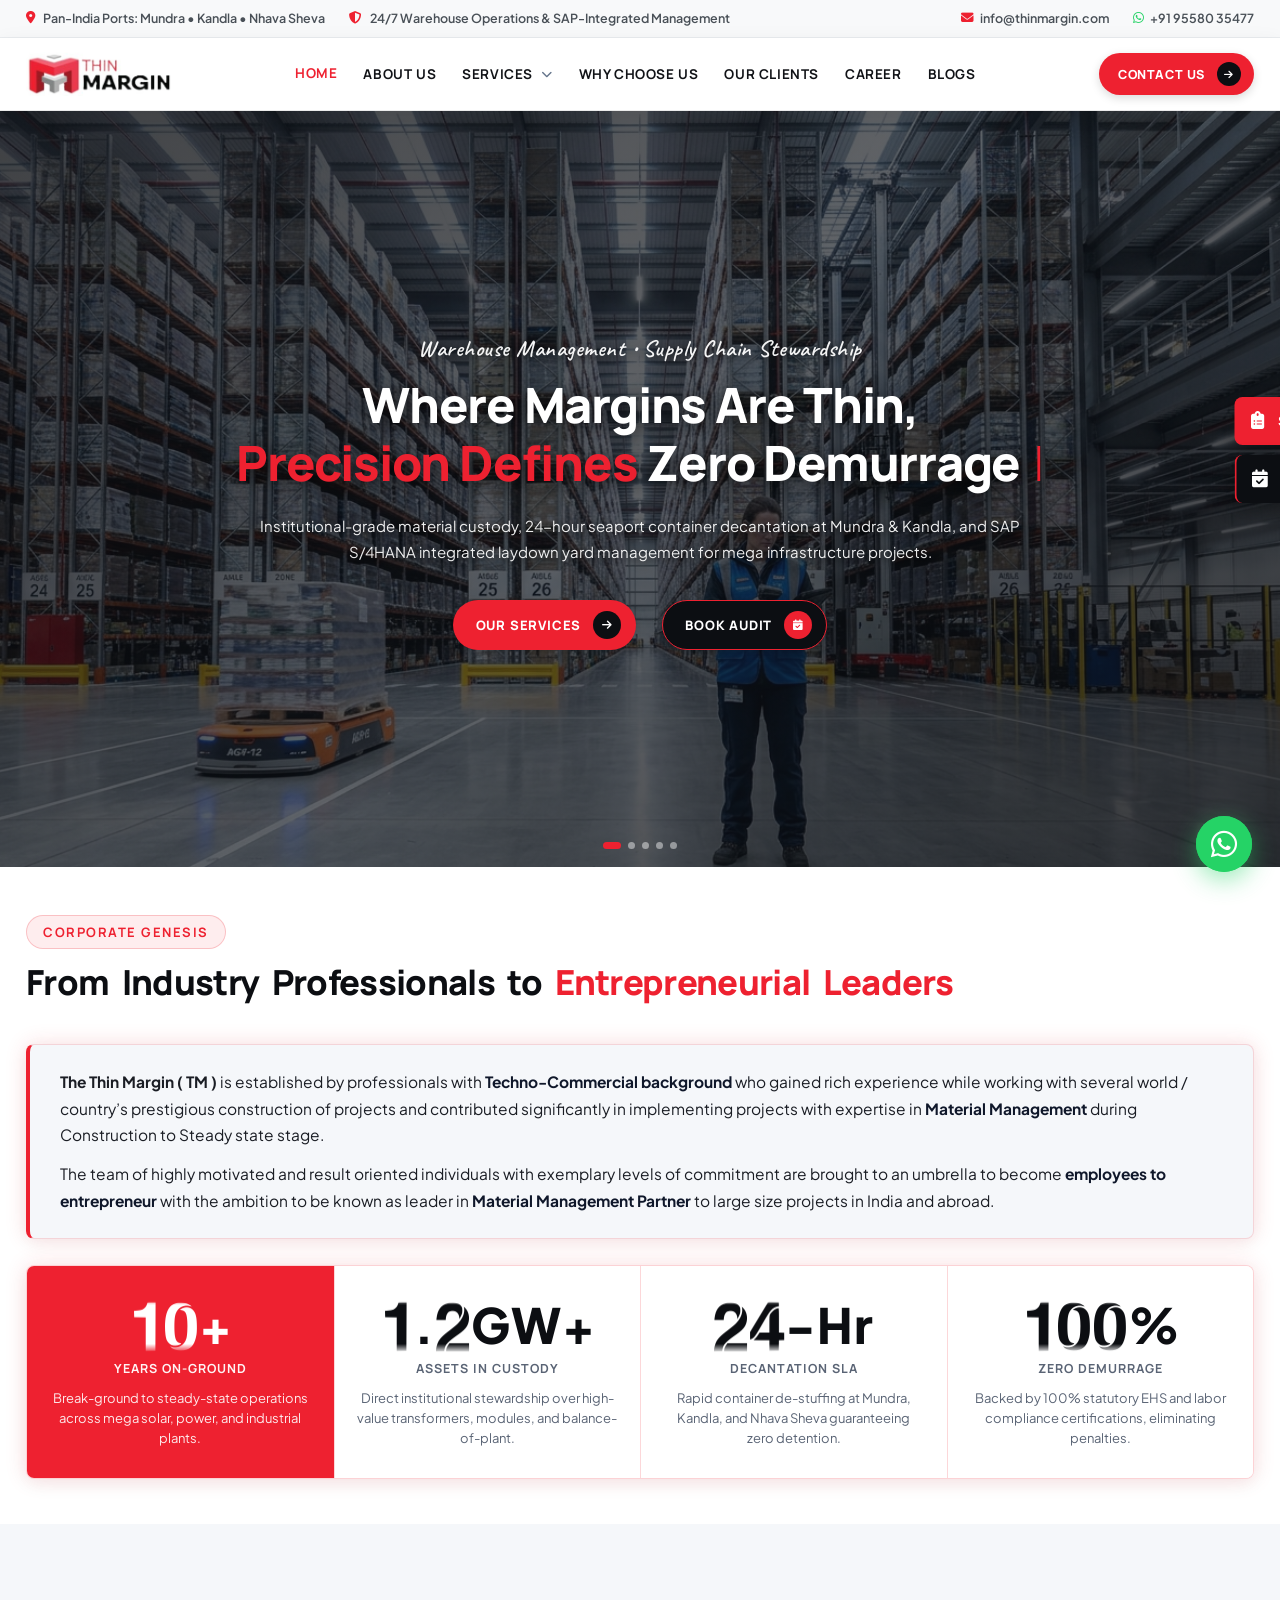
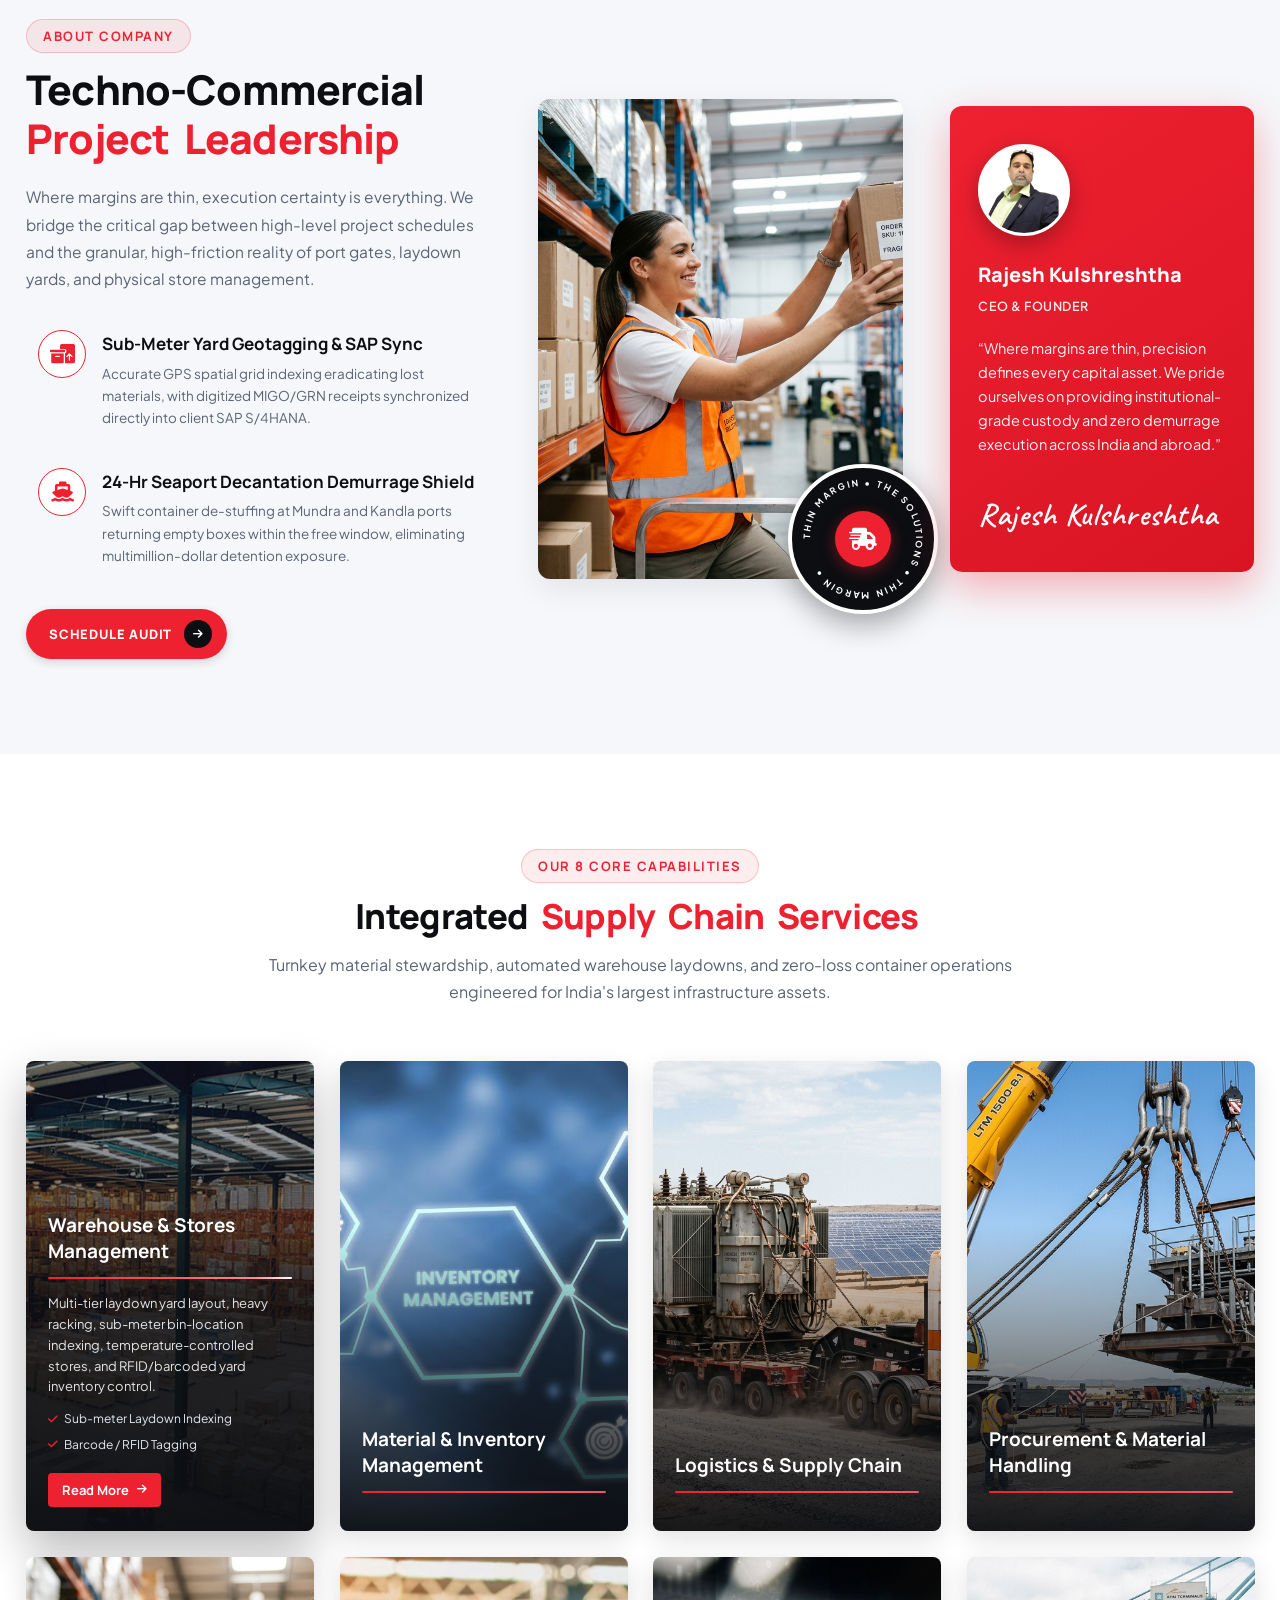
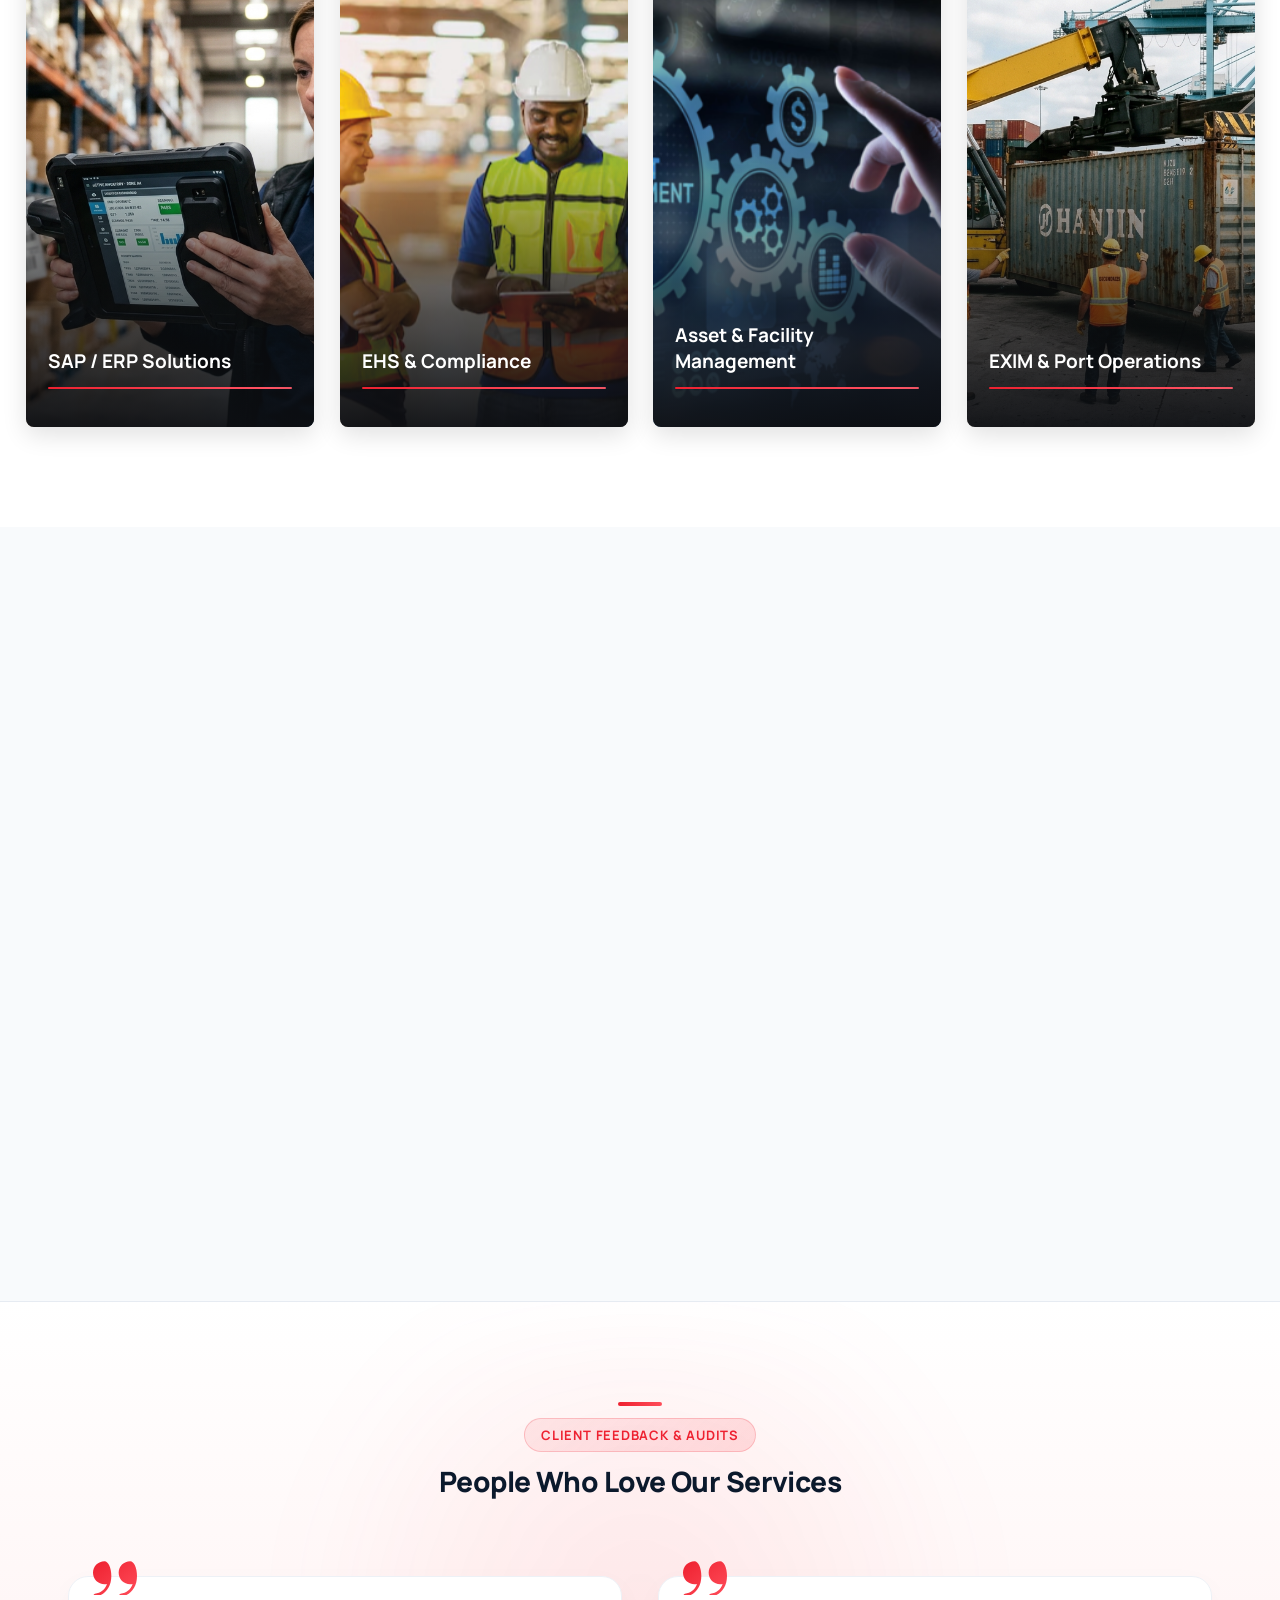
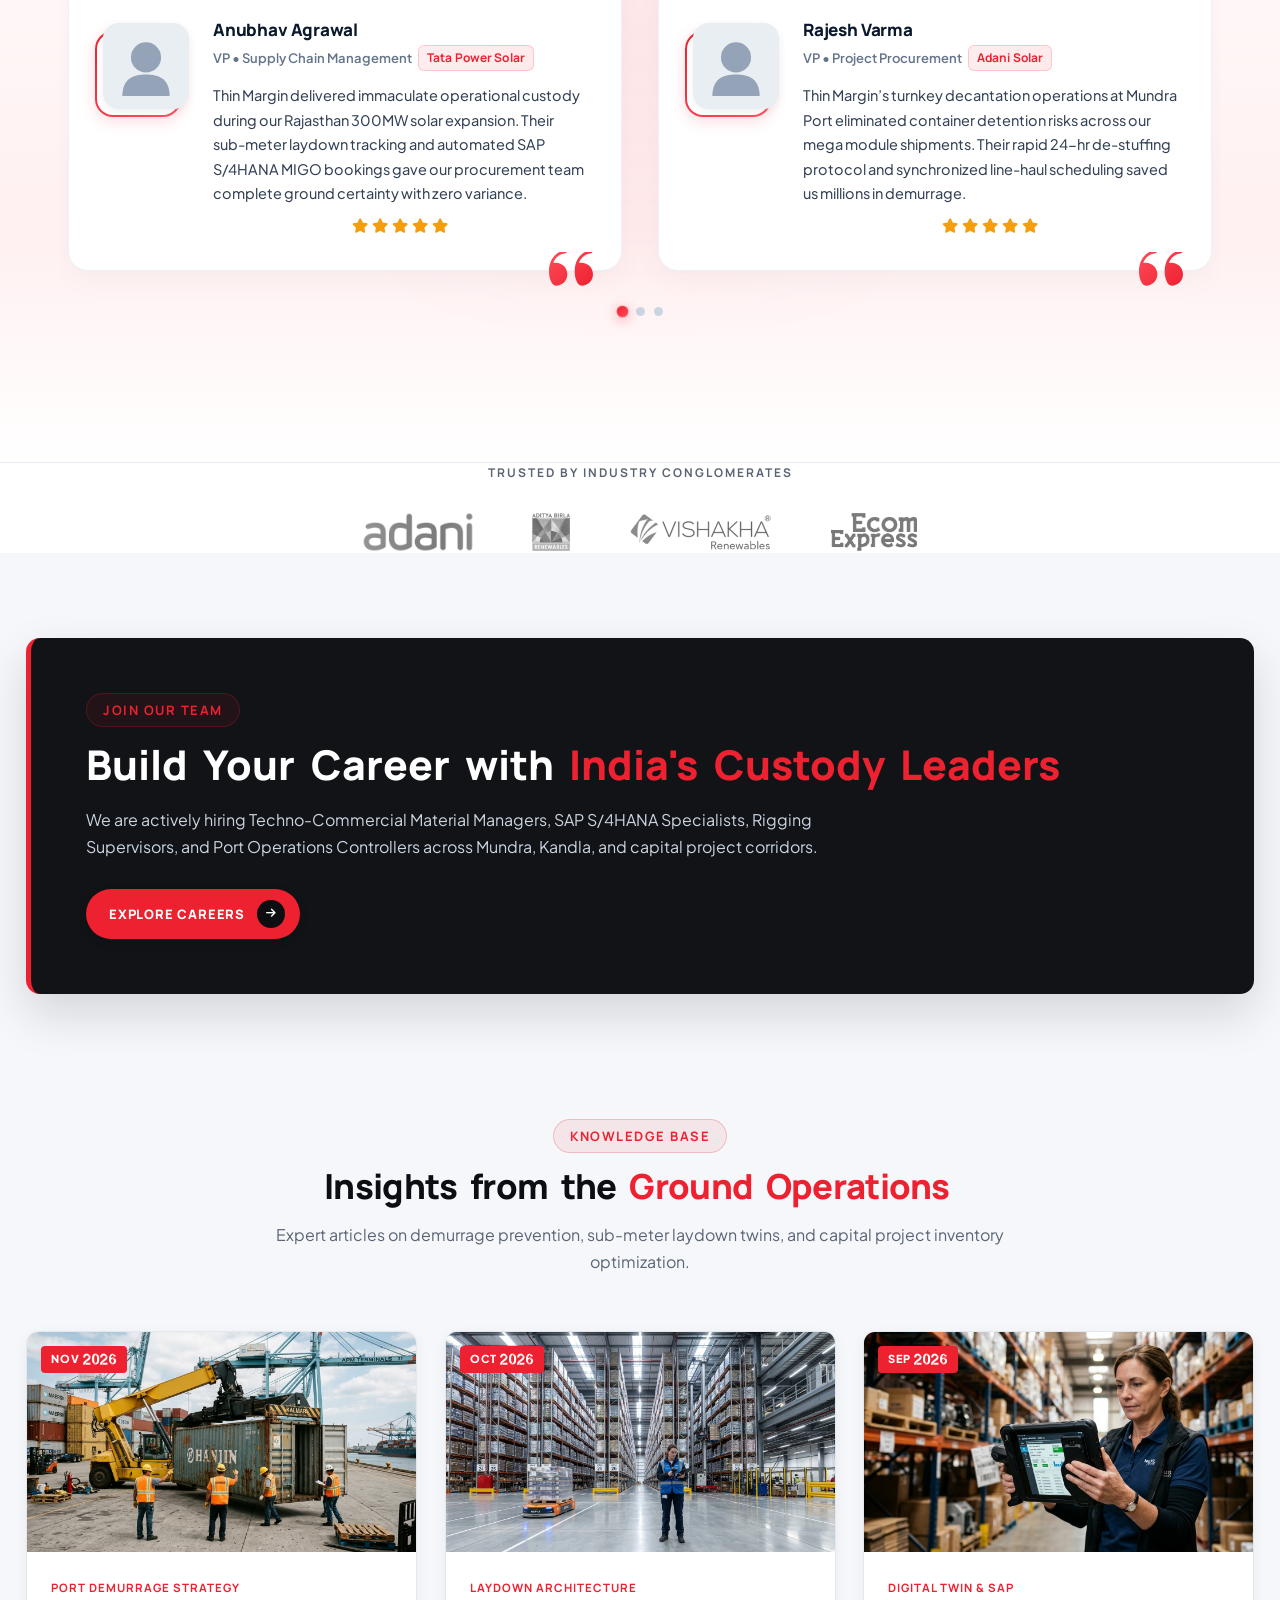
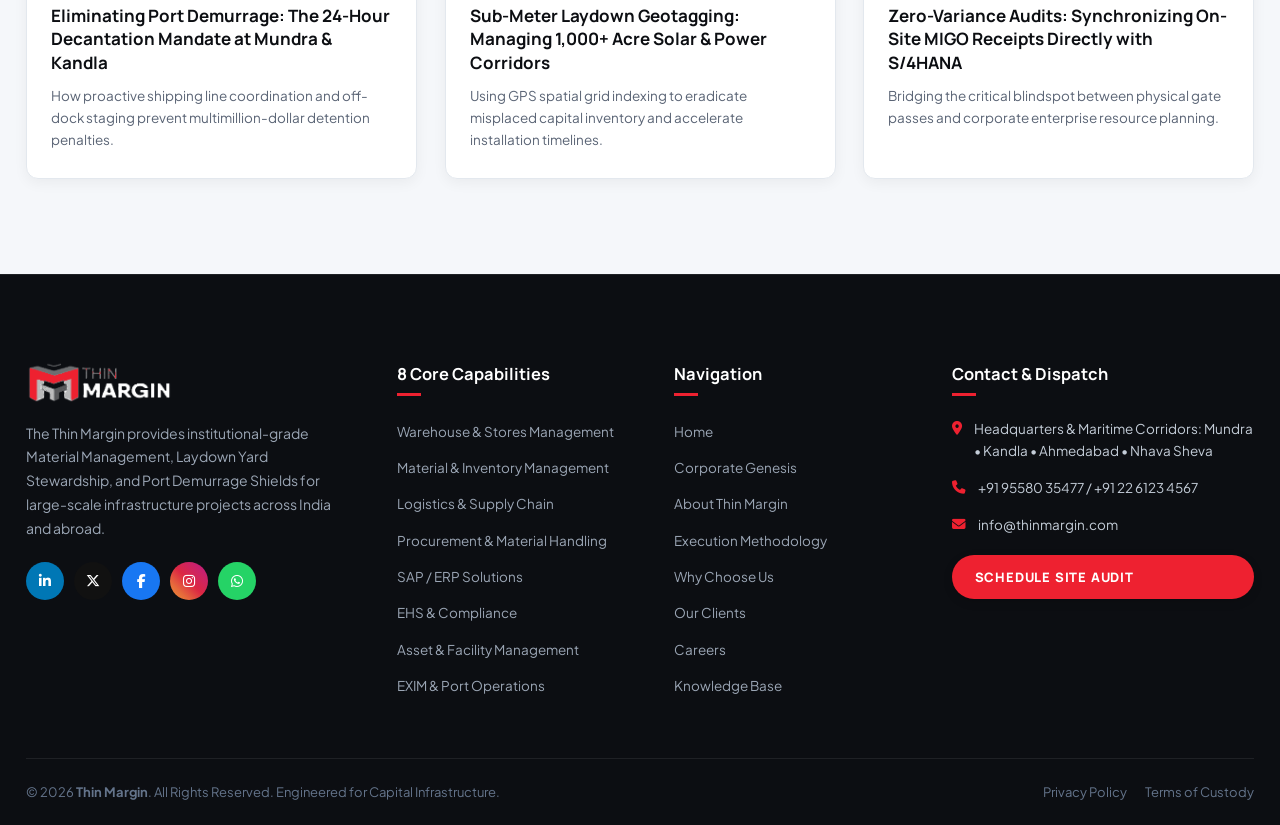
==== index.html @ 8b884a85 "Update Testimonials with 6 authentic Thin Margin client feedbacks, person details, and website red g" ====
<!DOCTYPE html>
<html lang="en">
<head>
  <meta charset="UTF-8">
  <meta name="viewport" content="width=device-width, initial-scale=1.0">
  <meta http-equiv="X-UA-Compatible" content="ie=edge">
  <title>Thin Margin - Supply Chain, Laydown Yards &amp; Warehouse Management</title>
  
  <!-- Favicon -->
  <link rel="icon" type="image/x-icon" href="assest/images/favicon.ico">
  <link rel="shortcut icon" type="image/png" href="assest/images/thin_margin_favicon.jpeg">

  <!-- Google Fonts: Syne (Unique, Stylish, High-Impact Headlines) & Plus Jakarta Sans (Executive Body) -->
  <link rel="preconnect" href="https://fonts.googleapis.com">
  <link rel="preconnect" href="https://fonts.gstatic.com" crossorigin>
  <link href="https://fonts.googleapis.com/css2?family=Alex+Brush&family=Allerta+Stencil&family=Big+Shoulders+Stencil+Display:wght@700;800;900&family=Caveat:wght@500;600;700&family=Inter:wght@400;500;600;700&family=Manrope:wght@500;600;700;800&family=Montserrat:wght@500;600;700;800;900&family=Plus+Jakarta+Sans:wght@400;500;600;700&family=Saira+Stencil+One&family=Sirin+Stencil&display=swap" rel="stylesheet">

  <!-- Font Awesome 6 Icons -->
  <link rel="stylesheet" href="https://cdnjs.cloudflare.com/ajax/libs/font-awesome/6.5.1/css/all.min.css" crossorigin="anonymous" referrerpolicy="no-referrer" />

  <!-- Main Stylesheet -->
  <link rel="stylesheet" href="assest/css/style.css?v=65.0">
</head>
<body class="tm-body">

  <!-- ==========================================================================
       1. TOPBAR - PAN-INDIA PORTS & CONTACT TELEMETRY
       ========================================================================== -->
  <div class="tm-topbar">
    <div class="tm-container topbar-flex">
      <div class="topbar-left">
        <div class="topbar-item">
          <i class="fa-solid fa-location-dot"></i>
          <span>Pan-India Ports: Mundra &bull; Kandla &bull; Nhava Sheva</span>
        </div>
        <div class="topbar-item">
          <i class="fa-solid fa-shield-halved"></i>
          <span>24/7 Warehouse Operations &amp; SAP-Integrated Management</span>
        </div>
      </div>
      <div class="topbar-right">
        <a href="mailto:info@thinmargin.com" class="topbar-link">
          <i class="fa-solid fa-envelope"></i>
          <span>info@thinmargin.com</span>
        </a>
        <a href="https://wa.me/919558035477?text=Hello%20Thin%20Margin%20Team" class="topbar-link" target="_blank" rel="noopener noreferrer">
          <i class="fa-brands fa-whatsapp" style="color: #25D366;"></i>
          <span>+91 95580 35477</span>
        </a>
      </div>
    </div>
  </div>

  <!-- ==========================================================================
       2. HEADER & NAVIGATION (RED & BLACK BRANDED ARCHITECTURE)
       ========================================================================== -->
  <header class="tm-header" id="siteHeader">
    <div class="tm-container header-flex">
      
      <!-- Thin Margin Brand Logo -->
      <a href="index.html" class="tm-logo" aria-label="Thin Margin Home">
        <img src="assest/images/thin_margin_logo_tight.png" alt="Thin Margin Logo" class="brand-logo-img" onerror="this.src='assest/images/thin_margin_logo.png'">
      </a>

      <!-- Desktop Navigation Menu -->
      <nav class="tm-nav" aria-label="Primary Navigation">
        <ul class="tm-nav-list">
          <li class="nav-item">
            <a href="index.html" class="nav-link active">HOME</a>
          </li>
          <li class="nav-item">
            <a href="#about" class="nav-link">ABOUT US</a>
          </li>
          
          <!-- Services Dropdown (All 8 Core Capabilities) -->
          <li class="nav-item has-dropdown">
            <a href="#services" class="nav-link">
              <span>SERVICES</span>
              <i class="fa-solid fa-chevron-down nav-arrow"></i>
            </a>
            <div class="tm-dropdown-panel">
              <a href="#services" class="dropdown-item">
                <i class="fa-solid fa-warehouse"></i>
                <div>
                  <div class="dropdown-title">Warehouse &amp; Stores Management</div>
                  <div class="dropdown-sub">Laydown yards &amp; RFID tracking</div>
                </div>
              </a>
              <a href="#services" class="dropdown-item">
                <i class="fa-solid fa-boxes-stacked"></i>
                <div>
                  <div class="dropdown-title">Material &amp; Inventory Management</div>
                  <div class="dropdown-sub">Zero-variance reconciliation</div>
                </div>
              </a>
              <a href="#services" class="dropdown-item">
                <i class="fa-solid fa-truck-fast"></i>
                <div>
                  <div class="dropdown-title">Logistics &amp; Supply Chain</div>
                  <div class="dropdown-sub">24-hr port decantation &amp; transit</div>
                </div>
              </a>
              <a href="#services" class="dropdown-item">
                <i class="fa-solid fa-dolly"></i>
                <div>
                  <div class="dropdown-title">Procurement &amp; Material Handling</div>
                  <div class="dropdown-sub">QA/QC expediting &amp; crane rigging</div>
                </div>
              </a>
              <a href="#services" class="dropdown-item">
                <i class="fa-solid fa-network-wired"></i>
                <div>
                  <div class="dropdown-title">SAP / ERP Solutions</div>
                  <div class="dropdown-sub">S/4HANA MIGO/GRN sync</div>
                </div>
              </a>
              <a href="#services" class="dropdown-item">
                <i class="fa-solid fa-shield-halved"></i>
                <div>
                  <div class="dropdown-title">EHS &amp; Compliance</div>
                  <div class="dropdown-sub">ISO 45001 / Zero-harm execution</div>
                </div>
              </a>
              <a href="#services" class="dropdown-item">
                <i class="fa-solid fa-building-circle-check"></i>
                <div>
                  <div class="dropdown-title">Asset &amp; Facility Management</div>
                  <div class="dropdown-sub">Preservation maintenance &amp; security</div>
                </div>
              </a>
              <a href="#services" class="dropdown-item">
                <i class="fa-solid fa-ship"></i>
                <div>
                  <div class="dropdown-title">EXIM &amp; Port Operations</div>
                  <div class="dropdown-sub">Customs bonded clearance</div>
                </div>
              </a>
              <a href="#services" class="dropdown-item">
                <i class="fa-solid fa-anchor"></i>
                <div>
                  <div class="dropdown-title">Seaport Decantation SLA</div>
                  <div class="dropdown-sub">Zero demurrage &amp; rapid turn</div>
                </div>
              </a>
            </div>
          </li>

          <li class="nav-item">
            <a href="#why-choose-us" class="nav-link">WHY CHOOSE US</a>
          </li>
          <li class="nav-item">
            <a href="#clients" class="nav-link">OUR CLIENTS</a>
          </li>
          <li class="nav-item">
            <a href="#career" class="nav-link">CAREER</a>
          </li>
          <li class="nav-item">
            <a href="#blogs" class="nav-link">BLOGS</a>
          </li>
        </ul>
      </nav>

      <!-- Right Header Actions (Search & Free Quote with Red & Black Swipe Effect) -->
      <div class="header-actions">
        <a href="#contact" class="btn-custom btn-nav-cta open-consult-modal">
          <span class="btn-text">CONTACT US</span>
          <span class="btn-circle-badge"><i class="fa-solid fa-arrow-right"></i></span>
        </a>
        <button type="button" class="mobile-nav-toggle" id="mobileToggle" aria-label="Toggle navigation">
          <span></span>
          <span></span>
          <span></span>
        </button>
      </div>

    </div>
  </header>

  <!-- ==========================================================================
       3. HERO SECTION (AUTOMATIC DISSOLVING BG SLIDES & TYPESCRIPT TYPING ANIMATION)
       ========================================================================== -->
  <section class="tm-hero" id="home">
    
    <!-- Automatic Dissolving Background Slides with Ken Burns Zoom -->
    <div class="hero-slides-wrapper" id="heroSlidesWrapper">
      <div class="hero-bg-slide active" style="background-image: url('assest/images/hero_supply_chain.jpg');"></div>
      <div class="hero-bg-slide" style="background-image: url('assest/images/sap_erp_solutions.jpg');"></div>
      <div class="hero-bg-slide" style="background-image: url('assest/images/warehouseimgcompany.webp');"></div>
      <div class="hero-bg-slide" style="background-image: url('assest/images/port_container_decantation.jpg');"></div>
      <div class="hero-bg-slide" style="background-image: url('assest/images/Warehouse-management-team.jpg');"></div>
    </div>

    <!-- Deep Red & Black Ambient Cinematic Gradient Overlay -->
    <div class="hero-overlay-dark"></div>

    <!-- Hero Content Container -->
    <div class="tm-container hero-container">
      <div class="hero-center-content">
        
        <div class="hero-cursive-kicker reveal-fade-up">Warehouse Management &bull; Supply Chain Stewardship</div>
        
        <!-- Headline with Typescript / Typewriter Animation -->
        <h1 class="hero-main-title reveal-fade-up">
          Where Margins Are Thin,<br>
          <span class="hero-headline-line2">
            <span class="text-accent">Precision Defines</span> 
            <span class="typing-text-wrap">
              <span class="typing-text" id="heroTypingText">Zero Demurrage</span>
              <span class="typing-cursor">|</span>
            </span>
          </span>
        </h1>
        
        <p class="hero-subtext reveal-fade-up">
          Institutional-grade material custody, 24-hour seaport container decantation at Mundra &amp; Kandla, and SAP S/4HANA integrated laydown yard management for mega infrastructure projects.
        </p>

        <!-- CTA Buttons with Slide & Swipe Hover Animation -->
        <div class="hero-btn-row reveal-fade-up">
          <a href="#services" class="btn-custom btn-hero-primary">
            <span class="btn-text">OUR SERVICES</span>
            <span class="btn-circle-badge"><i class="fa-solid fa-arrow-right"></i></span>
          </a>
          <a href="#contact" class="btn-custom btn-hero-secondary open-consult-modal">
            <span class="btn-text">BOOK AUDIT</span>
            <span class="btn-circle-badge"><i class="fa-solid fa-calendar-check"></i></span>
          </a>
        </div>
      </div>
    </div>

    <!-- Vertical Dot Pagination Dock -->
    <aside class="hero-pagination-dock" aria-label="Hero Slider Pagination">
      <button type="button" class="dock-dot active" data-slide-index="0" aria-label="Slide 1"></button>
      <button type="button" class="dock-dot" data-slide-index="1" aria-label="Slide 2"></button>
      <button type="button" class="dock-dot" data-slide-index="2" aria-label="Slide 3"></button>
      <button type="button" class="dock-dot" data-slide-index="3" aria-label="Slide 4"></button>
      <button type="button" class="dock-dot" data-slide-index="4" aria-label="Slide 5"></button>
    </aside>

  </section>

  <!-- ==========================================================================
       4. CORPORATE GENESIS & PERFORMANCE COUNTERS SECTION (RED & BLACK)
       ========================================================================== -->
  <section class="tm-genesis-section" id="executive-intro">
    <div class="tm-container">
      
      <div class="section-title-wrap reveal-fade-up">
        <span class="section-kicker-pill">CORPORATE GENESIS</span>
        <h2 class="section-heading-large">
          <span class="word-anim">From</span>
          <span class="word-anim">Industry</span>
          <span class="word-anim">Professionals</span>
          <span class="word-anim">to</span>
          <span class="word-anim text-accent">Entrepreneurial</span>
          <span class="word-anim text-accent">Leaders</span>
        </h2>
      </div>

      <!-- Corporate Genesis Narrative Card -->
      <div class="genesis-narrative-card reveal-fade-up">
        <p class="genesis-para">
          <strong>The Thin Margin ( TM )</strong> is established by professionals with <span class="highlight-term">Techno-Commercial background</span> who gained rich experience while working with several world / country’s prestigious construction of projects and contributed significantly in implementing projects with expertise in <span class="highlight-term">Material Management</span> during Construction to Steady state stage.
        </p>
        <p class="genesis-para">
          The team of highly motivated and result oriented individuals with exemplary levels of commitment are brought to an umbrella to become <span class="highlight-term">employees to entrepreneur</span> with the ambition to be known as leader in <span class="highlight-term">Material Management Partner</span> to large size projects in India and abroad.
        </p>
      </div>

      <!-- Upfronts Counter Row: Box 1 Solid Red (#ee2130) + Boxes 2-4 Clean White with Dividers -->
      <div class="upfronts-counters-row reveal-fade-up">
        
        <!-- Box 1: Solid Red Box (#ee2130) -->
        <div class="counter-box counter-box-red">
          <div class="counter-number-val" data-target="10" data-value="10+">10+</div>
          <div class="counter-label-text">YEARS ON-GROUND</div>
          <div class="counter-sub-info">Break-ground to steady-state operations across mega solar, power, and industrial plants.</div>
        </div>

        <!-- Box 2: White Box with Left Border -->
        <div class="counter-box counter-box-white">
          <div class="counter-number-val" data-target="1.2" data-value="1.2GW+">1.2GW+</div>
          <div class="counter-label-text">ASSETS IN CUSTODY</div>
          <div class="counter-sub-info">Direct institutional stewardship over high-value transformers, modules, and balance-of-plant.</div>
        </div>

        <!-- Box 3: White Box with Left Border -->
        <div class="counter-box counter-box-white">
          <div class="counter-number-val" data-target="24" data-value="24-Hr">24-Hr</div>
          <div class="counter-label-text">DECANTATION SLA</div>
          <div class="counter-sub-info">Rapid container de-stuffing at Mundra, Kandla, and Nhava Sheva guaranteeing zero detention.</div>
        </div>

        <!-- Box 4: White Box with Left Border -->
        <div class="counter-box counter-box-white">
          <div class="counter-number-val" data-target="100" data-value="100%">100%</div>
          <div class="counter-label-text">ZERO DEMURRAGE</div>
          <div class="counter-sub-info">Backed by 100% statutory EHS and labor compliance certifications, eliminating penalties.</div>
        </div>

      </div>

    </div>
  </section>

  <!-- ==========================================================================
       5. ABOUT COMPANY SECTION (UPFRONTS 3-COLUMN ARCHITECTURE)
       Left Narrative + Center Image with Rotating Badge + Right Solid Red Card
       ========================================================================== -->
  <section class="tm-about-section" id="about">
    <div class="tm-container">
      <div class="about-style01-grid">
        
        <!-- Left Column: Narrative & Feature Items -->
        <div class="about-col-left reveal-fade-up">
          <span class="section-kicker-pill">ABOUT COMPANY</span>
          <h2 class="about-title-heading">
            <span class="word-anim">Techno-Commercial</span>
            <span class="word-anim text-accent">Project</span>
            <span class="word-anim text-accent">Leadership</span>
          </h2>
          <p class="about-lead-paragraph">
            Where margins are thin, execution certainty is everything. We bridge the critical gap between high-level project schedules and the granular, high-friction reality of port gates, laydown yards, and physical store management.
          </p>

          <!-- 2 Feature Items with Outline Icons -->
          <div class="about-features-list">
            
            <div class="about-feature-item">
              <div class="feature-icon-circle">
                <i class="fa-solid fa-boxes-packing"></i>
              </div>
              <div class="feature-content">
                <h4 class="feature-heading">Sub-Meter Yard Geotagging &amp; SAP Sync</h4>
                <p class="feature-desc">Accurate GPS spatial grid indexing eradicating lost materials, with digitized MIGO/GRN receipts synchronized directly into client SAP S/4HANA.</p>
              </div>
            </div>

            <div class="about-feature-item">
              <div class="feature-icon-circle">
                <i class="fa-solid fa-ship"></i>
              </div>
              <div class="feature-content">
                <h4 class="feature-heading">24-Hr Seaport Decantation Demurrage Shield</h4>
                <p class="feature-desc">Swift container de-stuffing at Mundra and Kandla ports returning empty boxes within the free window, eliminating multimillion-dollar detention exposure.</p>
              </div>
            </div>

          </div>

          <!-- About Us Button with Modern Custom Style -->
          <a href="#contact" class="btn-custom open-consult-modal">
            <span class="btn-text">SCHEDULE AUDIT</span>
            <span class="btn-circle-badge"><i class="fa-solid fa-arrow-right"></i></span>
          </a>
        </div>

        <!-- Center Column: Operations Photo with Diagonal Flash + Overlapping Rotating Badge -->
        <div class="about-col-center reveal-fade-up">
          <div class="about-img-wrapper img-flash-hover">
            <img src="assest/images/why_choose_us_crystal.jpg" alt="Thin Margin Material Management Ground Operations" class="about-hero-img" onerror="this.src='assest/images/about_hero_banner.jpg'">
            
            <!-- Overlapping Circular Rotating Badge -->
            <div class="rotating-badge-container">
              <div class="rotating-badge-circle">
                <svg class="rotating-svg-text" viewBox="0 0 200 200" width="160" height="160">
                  <path id="badgeCirclePath" d="M 100, 100 m -75, 0 a 75,75 0 1,1 150,0 a 75,75 0 1,1 -150,0" fill="none" />
                  <text font-size="12.5" font-weight="700" fill="#ffffff" letter-spacing="2.8">
                    <textPath href="#badgeCirclePath" startOffset="0%">
                      THIN MARGIN &bull; THE SOLUTIONS &bull; THIN MARGIN &bull;
                    </textPath>
                  </text>
                </svg>
                <div class="badge-center-icon">
                  <i class="fa-solid fa-truck-fast"></i>
                </div>
              </div>
            </div>

          </div>
        </div>

        <!-- Right Column: Solid Red Leadership Card (#ee2130) -->
        <div class="about-col-right reveal-fade-up">
          <div class="leadership-card-red">
            <div class="leader-avatar-wrap">
              <img src="assest/images/rajesh_kulshreshtha.jpeg" alt="Rajesh Kulshreshtha - Thin Margin Leadership" class="leader-avatar-img" onerror="this.src='assest/images/rajesh_kulshreshtha.jpeg'">
            </div>
            <h3 class="leader-name">Rajesh Kulshreshtha</h3>
            <p class="leader-role">CEO &amp; Founder</p>
            <p class="leader-quote">
              &ldquo;Where margins are thin, precision defines every capital asset. We pride ourselves on providing institutional-grade custody and zero demurrage execution across India and abroad.&rdquo;
            </p>
            <div class="leader-signature">
              <span class="cursive-sign">Rajesh Kulshreshtha</span>
            </div>
          </div>
        </div>

      </div>
    </div>
  </section>

  <!-- ==========================================================================
       6. 8 CORE SERVICES SUITE (FULL-HEIGHT CARDS WITH DIAGONAL FLASH HOVER)
       ========================================================================== -->
  <section class="tm-services-section" id="services">
    <div class="tm-container">
      
      <div class="section-title-wrap center-align reveal-fade-up">
        <span class="section-kicker-pill">OUR 8 CORE CAPABILITIES</span>
        <h2 class="section-heading-large">
          <span class="word-anim">Integrated</span>
          <span class="word-anim text-accent">Supply</span>
          <span class="word-anim text-accent">Chain</span>
          <span class="word-anim text-accent">Services</span>
        </h2>
        <p class="section-lead-text">
          Turnkey material stewardship, automated warehouse laydowns, and zero-loss container operations engineered for India's largest infrastructure assets.
        </p>
      </div>

      <!-- 8 Services Grid with Image Diagonal Light Sheen on Hover -->
      <div class="services-cards-grid">
        
        <!-- 01. Warehouse & Stores Management -->
        <article class="service-card img-flash-hover reveal-fade-up" data-card-idx="0">
          <div class="card-bg-img" style="background-image: url('assest/images/warehouseimgcompany.webp');"></div>
          <div class="card-gradient-overlay"></div>
          <div class="card-bottom-content">
            <h3 class="card-title">Warehouse &amp; Stores Management</h3>
            <div class="card-divider-line"></div>
            <div class="card-body-expand">
              <p class="card-desc">Multi-tier laydown yard layout, heavy racking, sub-meter bin-location indexing, temperature-controlled stores, and RFID/barcoded yard inventory control.</p>
              <div class="card-spec-tags">
                <span><i class="fa-solid fa-check"></i> Sub-meter Laydown Indexing</span>
                <span><i class="fa-solid fa-check"></i> Barcode / RFID Tagging</span>
              </div>
              <a href="#contact" class="card-action-link open-consult-modal">
                <span>Read More</span>
                <i class="fa-solid fa-arrow-right"></i>
              </a>
            </div>
          </div>
        </article>

        <!-- 02. Material & Inventory Management -->
        <article class="service-card img-flash-hover reveal-fade-up" data-card-idx="1">
          <div class="card-bg-img" style="background-image: url('assest/images/inventory banner.jpg');"></div>
          <div class="card-gradient-overlay"></div>
          <div class="card-bottom-content">
            <h3 class="card-title">Material &amp; Inventory Management</h3>
            <div class="card-divider-line"></div>
            <div class="card-body-expand">
              <p class="card-desc">Turnkey custody from break-ground to commercial operation. Rigorous 100% physical verification, cycle-count audits, and zero-variance reconciliation.</p>
              <div class="card-spec-tags">
                <span><i class="fa-solid fa-check"></i> Zero Inventory Variance</span>
                <span><i class="fa-solid fa-check"></i> Daily Cycle Counts</span>
              </div>
              <a href="#contact" class="card-action-link open-consult-modal">
                <span>Read More</span>
                <i class="fa-solid fa-arrow-right"></i>
              </a>
            </div>
          </div>
        </article>

        <!-- 03. Logistics & Supply Chain Solutions -->
        <article class="service-card img-flash-hover reveal-fade-up" data-card-idx="2">
          <div class="card-bg-img" style="background-image: url('assest/images/heavy_transport_logistics.jpg');"></div>
          <div class="card-gradient-overlay"></div>
          <div class="card-bottom-content">
            <h3 class="card-title">Logistics &amp; Supply Chain</h3>
            <div class="card-divider-line"></div>
            <div class="card-body-expand">
              <p class="card-desc">Multimodal freight coordination, specialized ODC route surveys, transit risk monitoring, and guaranteed 24-hr container decantation at Mundra &amp; Kandla.</p>
              <div class="card-spec-tags">
                <span><i class="fa-solid fa-check"></i> 24-Hr Decantation SLA</span>
                <span><i class="fa-solid fa-check"></i> Multimodal Freight</span>
              </div>
              <a href="#contact" class="card-action-link open-consult-modal">
                <span>Read More</span>
                <i class="fa-solid fa-arrow-right"></i>
              </a>
            </div>
          </div>
        </article>

        <!-- 04. Procurement & Material Handling -->
        <article class="service-card img-flash-hover reveal-fade-up" data-card-idx="3">
          <div class="card-bg-img" style="background-image: url('assest/images/mechanized_crane_rigging.jpg');"></div>
          <div class="card-gradient-overlay"></div>
          <div class="card-bottom-content">
            <h3 class="card-title">Procurement &amp; Material Handling</h3>
            <div class="card-divider-line"></div>
            <div class="card-body-expand">
              <p class="card-desc">Vendor expediting, factory acceptance testing QA/QC, mill test certificate validation, and mechanized crane rigging deployment for capital equipment.</p>
              <div class="card-spec-tags">
                <span><i class="fa-solid fa-check"></i> QA/QC Mill Test Validation</span>
                <span><i class="fa-solid fa-check"></i> Mechanized Crane Rigging</span>
              </div>
              <a href="#contact" class="card-action-link open-consult-modal">
                <span>Read More</span>
                <i class="fa-solid fa-arrow-right"></i>
              </a>
            </div>
          </div>
        </article>

        <!-- 05. SAP / ERP Solutions -->
        <article class="service-card img-flash-hover reveal-fade-up" data-card-idx="4">
          <div class="card-bg-img" style="background-image: url('assest/images/sap_erp_solutions.jpg');"></div>
          <div class="card-gradient-overlay"></div>
          <div class="card-bottom-content">
            <h3 class="card-title">SAP / ERP Solutions</h3>
            <div class="card-divider-line"></div>
            <div class="card-body-expand">
              <p class="card-desc">Real-time SAP MM &amp; S/4HANA material synchronization, digitized MIGO/GRN generation, custom reservation tracking, and automated inventory ledger sync.</p>
              <div class="card-spec-tags">
                <span><i class="fa-solid fa-check"></i> S/4HANA MIGO / GRN Sync</span>
                <span><i class="fa-solid fa-check"></i> Real-Time Ledger Reconciliation</span>
              </div>
              <a href="#contact" class="card-action-link open-consult-modal">
                <span>Read More</span>
                <i class="fa-solid fa-arrow-right"></i>
              </a>
            </div>
          </div>
        </article>

        <!-- 06. EHS, Safety & Statutory Compliance -->
        <article class="service-card img-flash-hover reveal-fade-up" data-card-idx="5">
          <div class="card-bg-img" style="background-image: url('assest/images/EHS Commitment.jpg');"></div>
          <div class="card-gradient-overlay"></div>
          <div class="card-bottom-content">
            <h3 class="card-title">EHS &amp; Compliance</h3>
            <div class="card-divider-line"></div>
            <div class="card-body-expand">
              <p class="card-desc">ISO 45001 &amp; ISO 9001 certified execution, zero-LTI safety protocols, hazardous material stewardship, and 100% statutory labor law, PF, and ESIC adherence.</p>
              <div class="card-spec-tags">
                <span><i class="fa-solid fa-check"></i> Zero-LTI Safety Standards</span>
                <span><i class="fa-solid fa-check"></i> 100% PF / ESIC Labor Compliance</span>
              </div>
              <a href="#contact" class="card-action-link open-consult-modal">
                <span>Read More</span>
                <i class="fa-solid fa-arrow-right"></i>
              </a>
            </div>
          </div>
        </article>

        <!-- 07. Asset & Facility Management -->
        <article class="service-card img-flash-hover reveal-fade-up" data-card-idx="6">
          <div class="card-bg-img" style="background-image: url('assest/images/facilities_asset_management_banner.png');"></div>
          <div class="card-gradient-overlay"></div>
          <div class="card-bottom-content">
            <h3 class="card-title">Asset &amp; Facility Management</h3>
            <div class="card-divider-line"></div>
            <div class="card-body-expand">
              <p class="card-desc">High-value capital preservation, nitrogen purging monitoring for power transformers, perimeter surveillance, secure laydown access control, and facility upkeep.</p>
              <div class="card-spec-tags">
                <span><i class="fa-solid fa-check"></i> Nitrogen Purging Monitoring</span>
                <span><i class="fa-solid fa-check"></i> 24/7 Perimeter Security Staging</span>
              </div>
              <a href="#contact" class="card-action-link open-consult-modal">
                <span>Read More</span>
                <i class="fa-solid fa-arrow-right"></i>
              </a>
            </div>
          </div>
        </article>

        <!-- 08. EXIM & Port Operations Shield -->
        <article class="service-card img-flash-hover reveal-fade-up" data-card-idx="7">
          <div class="card-bg-img" style="background-image: url('assest/images/port_container_decantation.jpg');"></div>
          <div class="card-gradient-overlay"></div>
          <div class="card-bottom-content">
            <h3 class="card-title">EXIM &amp; Port Operations</h3>
            <div class="card-divider-line"></div>
            <div class="card-body-expand">
              <p class="card-desc">Customs bonded warehousing, MOOWR advisory, import container clearance, bill of entry reconciliation, and rapid turnaround eliminating port demurrage.</p>
              <div class="card-spec-tags">
                <span><i class="fa-solid fa-check"></i> Zero Port Demurrage Shield</span>
                <span><i class="fa-solid fa-check"></i> Customs &amp; MOOWR Advisory</span>
              </div>
              <a href="#contact" class="card-action-link open-consult-modal">
                <span>Read More</span>
                <i class="fa-solid fa-arrow-right"></i>
              </a>
            </div>
          </div>
        </article>

      </div>

    </div>
  </section>

  <!-- ==========================================================================
       7. 4-STEP OPERATIONAL METHODOLOGY
       ========================================================================== -->
  <!-- ==========================================================================
       7. OPERATIONAL METHODOLOGY & CUSTODY PROTOCOL (2-COLUMN SHOWCASE)
       Video Showcase (Left) + 4-Step Custody Handover Protocol (Right)
       ========================================================================== -->
  <section class="tm-methodology-section" id="workflow">
    <div id="why-choose-us" style="position: relative; top: -100px;"></div>

    <!-- Fixed Background Canvas: Stays Pinned While Frontend Scrolls Over -->
    <div class="methodology-fixed-bg" aria-hidden="true">
      <div class="fixed-gradient-backdrop"></div>
      
      <!-- Dynamic Organic Ambient Spot Orbs (Charcoal / Light Black) -->
      <div class="methodology-ambient-orb orb-left"></div>
      <div class="methodology-ambient-orb orb-right"></div>

      <!-- Organic Ambient Side Spots in Light Black / Charcoal Shade with Dynamic Drift -->
      <svg class="methodology-blob-canvas" viewBox="0 0 1600 900" fill="none" xmlns="http://www.w3.org/2000/svg" preserveAspectRatio="none">
        <defs>
          <linearGradient id="spotCharcoalLeft" x1="0%" y1="0%" x2="100%" y2="100%">
            <stop offset="0%" stop-color="#111317" stop-opacity="0.08"/>
            <stop offset="50%" stop-color="#1e293b" stop-opacity="0.045"/>
            <stop offset="100%" stop-color="#334155" stop-opacity="0.015"/>
          </linearGradient>
          <linearGradient id="spotCharcoalRight" x1="100%" y1="0%" x2="0%" y2="100%">
            <stop offset="0%" stop-color="#111317" stop-opacity="0.065"/>
            <stop offset="60%" stop-color="#1e293b" stop-opacity="0.035"/>
            <stop offset="100%" stop-color="#334155" stop-opacity="0.01"/>
          </linearGradient>
          <linearGradient id="spotRedContour" x1="0%" y1="0%" x2="100%" y2="100%">
            <stop offset="0%" stop-color="#ee2130" stop-opacity="0.04"/>
            <stop offset="100%" stop-color="#ee2130" stop-opacity="0.005"/>
          </linearGradient>
        </defs>

        <!-- Left Side Organic Spot Group (Dynamic Floating & Curving Behind Video Frame) -->
        <g class="methodology-dynamic-spot spot-left">
          <path d="M -120 -80 
                   C 260 60, 480 30, 520 280 
                   C 560 520, 310 680, 490 830 
                   C 550 880, 380 980, -120 980 Z" 
                fill="url(#spotCharcoalLeft)"/>
          
          <path d="M -120 100 
                   C 160 180, 360 170, 380 370 
                   C 400 560, 210 710, 310 860 
                   C 350 910, 190 980, -120 980 Z" 
                fill="url(#spotRedContour)"/>
        </g>

        <!-- Top-Right Organic Spot Group (Dynamic Floating & Framing Upper Perimeter) -->
        <g class="methodology-dynamic-spot spot-right">
          <path d="M 1720 -100 
                   C 1340 -30, 1180 140, 1310 320 
                   C 1420 460, 1610 390, 1760 500 Z" 
                fill="url(#spotCharcoalRight)"/>
        </g>
      </svg>
    </div>

    <div class="tm-container">
      
      <div class="methodology-grid-2col">
        
        <!-- Left Column: Video Media Frame with Clean Cinematic Frame -->
        <div class="methodology-media-wrap reveal-fade-up">
          <div class="methodology-video-card">
            <video class="methodology-video-player" autoplay muted loop playsinline poster="assest/images/why_choose_us_hd.png">
              <source src="assest/images/warehousevid.mp4" type="video/mp4">
            </video>
            <div class="methodology-video-overlay"></div>

            <!-- Top Corner Live Badge -->
            <div class="methodology-live-tag">
              <span class="live-pulse-dot"></span>
              <span>LIVE GROUND OPERATIONS</span>
            </div>
          </div>
        </div>

        <!-- Right Column: Heading & Vertical Methodology Steps -->
        <div class="methodology-info-wrap reveal-fade-up">
          <div class="methodology-title-block">
            <h2 class="methodology-main-heading">
              <span class="word-anim">Securing</span>
              <span class="word-anim text-accent">Your</span>
              <span class="word-anim text-accent">Supply</span>
              <span class="word-anim text-accent">Chain</span>
            </h2>
            <p class="methodology-sub-desc">
              From seaport berth to active installation, our structured four-phase custody protocol ensures zero demurrage and complete audit compliance.
            </p>
          </div>

          <!-- Vertical Steps List (Reference Layout: Icon Circle | Title | Description) -->
          <div class="methodology-steps-container">
            
            <!-- Step 1 -->
            <div class="methodology-step-item reveal-fade-up">
              <div class="step-badge-circle">
                <i class="fa-solid fa-ship"></i>
              </div>
              <div class="step-text-title">
                <h4>Port Arrival &amp; Custody</h4>
              </div>
              <div class="step-text-desc">
                <p>Real-time vessel tracking, customs bonded gate-out, and immediate container custody handover at Mundra &amp; Kandla.</p>
              </div>
            </div>

            <!-- Step 2 -->
            <div class="methodology-step-item reveal-fade-up">
              <div class="step-badge-circle">
                <i class="fa-solid fa-truck-ramp-box"></i>
              </div>
              <div class="step-text-title">
                <h4>Rapid 24-Hr Decantation</h4>
              </div>
              <div class="step-text-desc">
                <p>Mechanized container de-stuffing at off-dock laydowns and prompt empty container return within the free window.</p>
              </div>
            </div>

            <!-- Step 3 -->
            <div class="methodology-step-item reveal-fade-up">
              <div class="step-badge-circle">
                <i class="fa-solid fa-location-crosshairs"></i>
              </div>
              <div class="step-text-title">
                <h4>Sub-Meter Yard Indexing</h4>
              </div>
              <div class="step-text-desc">
                <p>GPS-coordinated laydown placement, RFID asset tagging, weatherproof preservation, and layout optimization.</p>
              </div>
            </div>

            <!-- Step 4 -->
            <div class="methodology-step-item reveal-fade-up">
              <div class="step-badge-circle">
                <i class="fa-solid fa-network-wired"></i>
              </div>
              <div class="step-text-title">
                <h4>Real-Time SAP MIGO Sync</h4>
              </div>
              <div class="step-text-desc">
                <p>Instant digitized GRN booking directly into client SAP S/4HANA systems, ensuring 100% audit transparency.</p>
              </div>
            </div>

          </div>

        </div>

      </div>

    </div>
  </section>

    <!-- ==========================================================================
       9. CLIENT TESTIMONIALS (EXACT REFERENCE DESIGN WITH WEBSITE BRAND GRADIENT)
       ========================================================================== -->
  <section class="tm-testimonials-ref-section" id="testimonials">
    <!-- Website Signature Gradient Definition for SVG Quotes -->
    <svg width="0" height="0" style="position:absolute;visibility:hidden;pointer-events:none;" aria-hidden="true">
      <defs>
        <linearGradient id="tmQuoteGrad" x1="0%" y1="0%" x2="100%" y2="100%">
          <stop offset="0%" stop-color="#ee2130" />
          <stop offset="100%" stop-color="#ff4d5a" />
        </linearGradient>
      </defs>
    </svg>

    <!-- Radiant Ambient Backdrop Glow -->
    <div class="ref-ambient-glow" aria-hidden="true"></div>

    <div class="tm-container">

      <!-- Header Matching User Reference with Website Brand Gradient -->
      <div class="ref-testi-header reveal-fade-up">
        <div class="ref-header-accent-bar" aria-hidden="true"></div>
        <span class="ref-header-kicker">Client Feedback &amp; Audits</span>
        <h2 class="ref-header-title">People Who Love Our Services</h2>
      </div>

      <!-- Testimonial Cards Carousel Stage (2 Cards Visible in One View) -->
      <div class="ref-carousel-wrapper reveal-fade-up">
        
        <!-- Track holding cards -->
        <div class="ref-carousel-track" id="refCarouselTrack">

          <!-- Card 1: Anubhav Agrawal - Tata Power Solar -->
          <div class="ref-testi-card">
            <span class="ref-quote-glyph-top" aria-hidden="true">
              <svg width="44" height="34" viewBox="0 0 42 32" fill="url(#tmQuoteGrad)" xmlns="http://www.w3.org/2000/svg">
                <path d="M11 0C4.92 0 0 4.92 0 11C0 17.08 4.92 22 11 22C11.8 22 12.57 21.91 13.31 21.75C11.96 26.68 7.35 30.34 1.8 31.05C1.05 31.15 0.5 31.79 0.5 32.55C0.5 33.38 1.22 34.02 2.04 33.91C10.74 32.74 17.5 25.18 17.5 14C17.5 6.27 14.6 0 11 0ZM35.5 0C29.42 0 24.5 4.92 24.5 11C24.5 17.08 29.42 22 35.5 22C36.3 22 37.07 21.91 37.81 21.75C36.46 26.68 31.85 30.34 26.3 31.05C25.55 31.15 25 31.79 25 32.55C25 33.38 25.72 34.02 26.54 33.91C35.24 32.74 42 25.18 42 14C42 6.27 39.1 0 35.5 0Z"/>
              </svg>
            </span>
            <span class="ref-quote-glyph-bottom" aria-hidden="true">
              <svg width="44" height="34" viewBox="0 0 42 32" fill="url(#tmQuoteGrad)" xmlns="http://www.w3.org/2000/svg">
                <path d="M11 0C4.92 0 0 4.92 0 11C0 17.08 4.92 22 11 22C11.8 22 12.57 21.91 13.31 21.75C11.96 26.68 7.35 30.34 1.8 31.05C1.05 31.15 0.5 31.79 0.5 32.55C0.5 33.38 1.22 34.02 2.04 33.91C10.74 32.74 17.5 25.18 17.5 14C17.5 6.27 14.6 0 11 0ZM35.5 0C29.42 0 24.5 4.92 24.5 11C24.5 17.08 29.42 22 35.5 22C36.3 22 37.07 21.91 37.81 21.75C36.46 26.68 31.85 30.34 26.3 31.05C25.55 31.15 25 31.79 25 32.55C25 33.38 25.72 34.02 26.54 33.91C35.24 32.74 42 25.18 42 14C42 6.27 39.1 0 35.5 0Z"/>
              </svg>
            </span>

            <div class="ref-card-content">
              <!-- Left: Avatar with Offset Outline Gradient Frame -->
              <div class="ref-avatar-wrapper">
                <div class="ref-avatar-frame" aria-hidden="true"></div>
                <div class="ref-avatar-box">
                  <svg viewBox="0 0 80 80" class="ref-avatar-svg" fill="none" xmlns="http://www.w3.org/2000/svg">
                    <rect width="80" height="80" rx="14" fill="#e9eef2"/>
                    <circle cx="40" cy="32" r="14" fill="#94a3b8"/>
                    <path d="M18 68 C18 52, 28 48, 40 48 C52 48, 62 52, 62 68 Z" fill="#94a3b8"/>
                  </svg>
                </div>
              </div>

              <!-- Right: Person Details, Quote Text & Stars -->
              <div class="ref-card-details">
                <h4 class="ref-person-name">Anubhav Agrawal</h4>
                <div class="ref-person-meta">
                  <span class="ref-person-role">VP &bull; Supply Chain Management</span>
                  <span class="ref-person-company">Tata Power Solar</span>
                </div>
                <p class="ref-quote-text">
                  Thin Margin delivered immaculate operational custody during our Rajasthan 300MW solar expansion. Their sub-meter laydown tracking and automated SAP S/4HANA MIGO bookings gave our procurement team complete ground certainty with zero variance.
                </p>
                <div class="ref-stars-rating" aria-label="5 out of 5 stars">
                  <i class="fa-solid fa-star"></i>
                  <i class="fa-solid fa-star"></i>
                  <i class="fa-solid fa-star"></i>
                  <i class="fa-solid fa-star"></i>
                  <i class="fa-solid fa-star"></i>
                </div>
              </div>
            </div>
          </div>

          <!-- Card 2: Rajesh Varma - Adani Solar -->
          <div class="ref-testi-card">
            <span class="ref-quote-glyph-top" aria-hidden="true">
              <svg width="44" height="34" viewBox="0 0 42 32" fill="url(#tmQuoteGrad)" xmlns="http://www.w3.org/2000/svg">
                <path d="M11 0C4.92 0 0 4.92 0 11C0 17.08 4.92 22 11 22C11.8 22 12.57 21.91 13.31 21.75C11.96 26.68 7.35 30.34 1.8 31.05C1.05 31.15 0.5 31.79 0.5 32.55C0.5 33.38 1.22 34.02 2.04 33.91C10.74 32.74 17.5 25.18 17.5 14C17.5 6.27 14.6 0 11 0ZM35.5 0C29.42 0 24.5 4.92 24.5 11C24.5 17.08 29.42 22 35.5 22C36.3 22 37.07 21.91 37.81 21.75C36.46 26.68 31.85 30.34 26.3 31.05C25.55 31.15 25 31.79 25 32.55C25 33.38 25.72 34.02 26.54 33.91C35.24 32.74 42 25.18 42 14C42 6.27 39.1 0 35.5 0Z"/>
              </svg>
            </span>
            <span class="ref-quote-glyph-bottom" aria-hidden="true">
              <svg width="44" height="34" viewBox="0 0 42 32" fill="url(#tmQuoteGrad)" xmlns="http://www.w3.org/2000/svg">
                <path d="M11 0C4.92 0 0 4.92 0 11C0 17.08 4.92 22 11 22C11.8 22 12.57 21.91 13.31 21.75C11.96 26.68 7.35 30.34 1.8 31.05C1.05 31.15 0.5 31.79 0.5 32.55C0.5 33.38 1.22 34.02 2.04 33.91C10.74 32.74 17.5 25.18 17.5 14C17.5 6.27 14.6 0 11 0ZM35.5 0C29.42 0 24.5 4.92 24.5 11C24.5 17.08 29.42 22 35.5 22C36.3 22 37.07 21.91 37.81 21.75C36.46 26.68 31.85 30.34 26.3 31.05C25.55 31.15 25 31.79 25 32.55C25 33.38 25.72 34.02 26.54 33.91C35.24 32.74 42 25.18 42 14C42 6.27 39.1 0 35.5 0Z"/>
              </svg>
            </span>

            <div class="ref-card-content">
              <div class="ref-avatar-wrapper">
                <div class="ref-avatar-frame" aria-hidden="true"></div>
                <div class="ref-avatar-box">
                  <svg viewBox="0 0 80 80" class="ref-avatar-svg" fill="none" xmlns="http://www.w3.org/2000/svg">
                    <rect width="80" height="80" rx="14" fill="#e9eef2"/>
                    <circle cx="40" cy="32" r="14" fill="#94a3b8"/>
                    <path d="M18 68 C18 52, 28 48, 40 48 C52 48, 62 52, 62 68 Z" fill="#94a3b8"/>
                  </svg>
                </div>
              </div>

              <div class="ref-card-details">
                <h4 class="ref-person-name">Rajesh Varma</h4>
                <div class="ref-person-meta">
                  <span class="ref-person-role">VP &bull; Project Procurement</span>
                  <span class="ref-person-company">Adani Solar</span>
                </div>
                <p class="ref-quote-text">
                  Thin Margin’s turnkey decantation operations at Mundra Port eliminated container detention risks across our mega module shipments. Their rapid 24-hr de-stuffing protocol and synchronized line-haul scheduling saved us millions in demurrage.
                </p>
                <div class="ref-stars-rating" aria-label="5 out of 5 stars">
                  <i class="fa-solid fa-star"></i>
                  <i class="fa-solid fa-star"></i>
                  <i class="fa-solid fa-star"></i>
                  <i class="fa-solid fa-star"></i>
                  <i class="fa-solid fa-star"></i>
                </div>
              </div>
            </div>
          </div>

          <!-- Card 3: Siddharth Sengupta - Aditya Birla Group -->
          <div class="ref-testi-card">
            <span class="ref-quote-glyph-top" aria-hidden="true">
              <svg width="44" height="34" viewBox="0 0 42 32" fill="url(#tmQuoteGrad)" xmlns="http://www.w3.org/2000/svg">
                <path d="M11 0C4.92 0 0 4.92 0 11C0 17.08 4.92 22 11 22C11.8 22 12.57 21.91 13.31 21.75C11.96 26.68 7.35 30.34 1.8 31.05C1.05 31.15 0.5 31.79 0.5 32.55C0.5 33.38 1.22 34.02 2.04 33.91C10.74 32.74 17.5 25.18 17.5 14C17.5 6.27 14.6 0 11 0ZM35.5 0C29.42 0 24.5 4.92 24.5 11C24.5 17.08 29.42 22 35.5 22C36.3 22 37.07 21.91 37.81 21.75C36.46 26.68 31.85 30.34 26.3 31.05C25.55 31.15 25 31.79 25 32.55C25 33.38 25.72 34.02 26.54 33.91C35.24 32.74 42 25.18 42 14C42 6.27 39.1 0 35.5 0Z"/>
              </svg>
            </span>
            <span class="ref-quote-glyph-bottom" aria-hidden="true">
              <svg width="44" height="34" viewBox="0 0 42 32" fill="url(#tmQuoteGrad)" xmlns="http://www.w3.org/2000/svg">
                <path d="M11 0C4.92 0 0 4.92 0 11C0 17.08 4.92 22 11 22C11.8 22 12.57 21.91 13.31 21.75C11.96 26.68 7.35 30.34 1.8 31.05C1.05 31.15 0.5 31.79 0.5 32.55C0.5 33.38 1.22 34.02 2.04 33.91C10.74 32.74 17.5 25.18 17.5 14C17.5 6.27 14.6 0 11 0ZM35.5 0C29.42 0 24.5 4.92 24.5 11C24.5 17.08 29.42 22 35.5 22C36.3 22 37.07 21.91 37.81 21.75C36.46 26.68 31.85 30.34 26.3 31.05C25.55 31.15 25 31.79 25 32.55C25 33.38 25.72 34.02 26.54 33.91C35.24 32.74 42 25.18 42 14C42 6.27 39.1 0 35.5 0Z"/>
              </svg>
            </span>

            <div class="ref-card-content">
              <div class="ref-avatar-wrapper">
                <div class="ref-avatar-frame" aria-hidden="true"></div>
                <div class="ref-avatar-box">
                  <svg viewBox="0 0 80 80" class="ref-avatar-svg" fill="none" xmlns="http://www.w3.org/2000/svg">
                    <rect width="80" height="80" rx="14" fill="#e9eef2"/>
                    <circle cx="40" cy="32" r="14" fill="#94a3b8"/>
                    <path d="M18 68 C18 52, 28 48, 40 48 C52 48, 62 52, 62 68 Z" fill="#94a3b8"/>
                  </svg>
                </div>
              </div>

              <div class="ref-card-details">
                <h4 class="ref-person-name">Siddharth Sengupta</h4>
                <div class="ref-person-meta">
                  <span class="ref-person-role">Head of Capital Logistics</span>
                  <span class="ref-person-company">Aditya Birla Group</span>
                </div>
                <p class="ref-quote-text">
                  Handling oversized heavy capital equipment requires flawless ground coordination. Thin Margin provided immaculate off-dock laydown security, zero-variance custody handover, and complete statutory compliance throughout.
                </p>
                <div class="ref-stars-rating" aria-label="5 out of 5 stars">
                  <i class="fa-solid fa-star"></i>
                  <i class="fa-solid fa-star"></i>
                  <i class="fa-solid fa-star"></i>
                  <i class="fa-solid fa-star"></i>
                  <i class="fa-solid fa-star"></i>
                </div>
              </div>
            </div>
          </div>

          <!-- Card 4: Prashant Dave - Avaada Energy -->
          <div class="ref-testi-card">
            <span class="ref-quote-glyph-top" aria-hidden="true">
              <svg width="44" height="34" viewBox="0 0 42 32" fill="url(#tmQuoteGrad)" xmlns="http://www.w3.org/2000/svg">
                <path d="M11 0C4.92 0 0 4.92 0 11C0 17.08 4.92 22 11 22C11.8 22 12.57 21.91 13.31 21.75C11.96 26.68 7.35 30.34 1.8 31.05C1.05 31.15 0.5 31.79 0.5 32.55C0.5 33.38 1.22 34.02 2.04 33.91C10.74 32.74 17.5 25.18 17.5 14C17.5 6.27 14.6 0 11 0ZM35.5 0C29.42 0 24.5 4.92 24.5 11C24.5 17.08 29.42 22 35.5 22C36.3 22 37.07 21.91 37.81 21.75C36.46 26.68 31.85 30.34 26.3 31.05C25.55 31.15 25 31.79 25 32.55C25 33.38 25.72 34.02 26.54 33.91C35.24 32.74 42 25.18 42 14C42 6.27 39.1 0 35.5 0Z"/>
              </svg>
            </span>
            <span class="ref-quote-glyph-bottom" aria-hidden="true">
              <svg width="44" height="34" viewBox="0 0 42 32" fill="url(#tmQuoteGrad)" xmlns="http://www.w3.org/2000/svg">
                <path d="M11 0C4.92 0 0 4.92 0 11C0 17.08 4.92 22 11 22C11.8 22 12.57 21.91 13.31 21.75C11.96 26.68 7.35 30.34 1.8 31.05C1.05 31.15 0.5 31.79 0.5 32.55C0.5 33.38 1.22 34.02 2.04 33.91C10.74 32.74 17.5 25.18 17.5 14C17.5 6.27 14.6 0 11 0ZM35.5 0C29.42 0 24.5 4.92 24.5 11C24.5 17.08 29.42 22 35.5 22C36.3 22 37.07 21.91 37.81 21.75C36.46 26.68 31.85 30.34 26.3 31.05C25.55 31.15 25 31.79 25 32.55C25 33.38 25.72 34.02 26.54 33.91C35.24 32.74 42 25.18 42 14C42 6.27 39.1 0 35.5 0Z"/>
              </svg>
            </span>

            <div class="ref-card-content">
              <div class="ref-avatar-wrapper">
                <div class="ref-avatar-frame" aria-hidden="true"></div>
                <div class="ref-avatar-box">
                  <svg viewBox="0 0 80 80" class="ref-avatar-svg" fill="none" xmlns="http://www.w3.org/2000/svg">
                    <rect width="80" height="80" rx="14" fill="#e9eef2"/>
                    <circle cx="40" cy="32" r="14" fill="#94a3b8"/>
                    <path d="M18 68 C18 52, 28 48, 40 48 C52 48, 62 52, 62 68 Z" fill="#94a3b8"/>
                  </svg>
                </div>
              </div>

              <div class="ref-card-details">
                <h4 class="ref-person-name">Prashant Dave</h4>
                <div class="ref-person-meta">
                  <span class="ref-person-role">Chief Operating Officer &bull; Solar Division</span>
                  <span class="ref-person-company">Avaada Energy</span>
                </div>
                <p class="ref-quote-text">
                  Pristine component preservation and weatherproof yard storage are critical for our bifacial supplies. Thin Margin’s dedicated site discipline protected our high-value solar assets without a single mismatch across the entire season.
                </p>
                <div class="ref-stars-rating" aria-label="5 out of 5 stars">
                  <i class="fa-solid fa-star"></i>
                  <i class="fa-solid fa-star"></i>
                  <i class="fa-solid fa-star"></i>
                  <i class="fa-solid fa-star"></i>
                  <i class="fa-solid fa-star"></i>
                </div>
              </div>
            </div>
          </div>

          <!-- Card 5: Sai Azad - Vikram Solar -->
          <div class="ref-testi-card">
            <span class="ref-quote-glyph-top" aria-hidden="true">
              <svg width="44" height="34" viewBox="0 0 42 32" fill="url(#tmQuoteGrad)" xmlns="http://www.w3.org/2000/svg">
                <path d="M11 0C4.92 0 0 4.92 0 11C0 17.08 4.92 22 11 22C11.8 22 12.57 21.91 13.31 21.75C11.96 26.68 7.35 30.34 1.8 31.05C1.05 31.15 0.5 31.79 0.5 32.55C0.5 33.38 1.22 34.02 2.04 33.91C10.74 32.74 17.5 25.18 17.5 14C17.5 6.27 14.6 0 11 0ZM35.5 0C29.42 0 24.5 4.92 24.5 11C24.5 17.08 29.42 22 35.5 22C36.3 22 37.07 21.91 37.81 21.75C36.46 26.68 31.85 30.34 26.3 31.05C25.55 31.15 25 31.79 25 32.55C25 33.38 25.72 34.02 26.54 33.91C35.24 32.74 42 25.18 42 14C42 6.27 39.1 0 35.5 0Z"/>
              </svg>
            </span>
            <span class="ref-quote-glyph-bottom" aria-hidden="true">
              <svg width="44" height="34" viewBox="0 0 42 32" fill="url(#tmQuoteGrad)" xmlns="http://www.w3.org/2000/svg">
                <path d="M11 0C4.92 0 0 4.92 0 11C0 17.08 4.92 22 11 22C11.8 22 12.57 21.91 13.31 21.75C11.96 26.68 7.35 30.34 1.8 31.05C1.05 31.15 0.5 31.79 0.5 32.55C0.5 33.38 1.22 34.02 2.04 33.91C10.74 32.74 17.5 25.18 17.5 14C17.5 6.27 14.6 0 11 0ZM35.5 0C29.42 0 24.5 4.92 24.5 11C24.5 17.08 29.42 22 35.5 22C36.3 22 37.07 21.91 37.81 21.75C36.46 26.68 31.85 30.34 26.3 31.05C25.55 31.15 25 31.79 25 32.55C25 33.38 25.72 34.02 26.54 33.91C35.24 32.74 42 25.18 42 14C42 6.27 39.1 0 35.5 0Z"/>
              </svg>
            </span>

            <div class="ref-card-content">
              <div class="ref-avatar-wrapper">
                <div class="ref-avatar-frame" aria-hidden="true"></div>
                <div class="ref-avatar-box">
                  <svg viewBox="0 0 80 80" class="ref-avatar-svg" fill="none" xmlns="http://www.w3.org/2000/svg">
                    <rect width="80" height="80" rx="14" fill="#e9eef2"/>
                    <circle cx="40" cy="32" r="14" fill="#94a3b8"/>
                    <path d="M18 68 C18 52, 28 48, 40 48 C52 48, 62 52, 62 68 Z" fill="#94a3b8"/>
                  </svg>
                </div>
              </div>

              <div class="ref-card-details">
                <h4 class="ref-person-name">Sai Azad</h4>
                <div class="ref-person-meta">
                  <span class="ref-person-role">Project Director &bull; Clean Energy Operations</span>
                  <span class="ref-person-company">Vikram Solar</span>
                </div>
                <p class="ref-quote-text">
                  Thin Margin is a trusted execution partner for high-stakes capital logistics. Their mechanized cross-dock operations, 24-hr container de-stuffing at Mundra Port, and flawless material reconciliation gave our EPC projects total delivery assurance.
                </p>
                <div class="ref-stars-rating" aria-label="5 out of 5 stars">
                  <i class="fa-solid fa-star"></i>
                  <i class="fa-solid fa-star"></i>
                  <i class="fa-solid fa-star"></i>
                  <i class="fa-solid fa-star"></i>
                  <i class="fa-solid fa-star"></i>
                </div>
              </div>
            </div>
          </div>

          <!-- Card 6: Neelam Kulshreshtha - ReNew Power -->
          <div class="ref-testi-card">
            <span class="ref-quote-glyph-top" aria-hidden="true">
              <svg width="44" height="34" viewBox="0 0 42 32" fill="url(#tmQuoteGrad)" xmlns="http://www.w3.org/2000/svg">
                <path d="M11 0C4.92 0 0 4.92 0 11C0 17.08 4.92 22 11 22C11.8 22 12.57 21.91 13.31 21.75C11.96 26.68 7.35 30.34 1.8 31.05C1.05 31.15 0.5 31.79 0.5 32.55C0.5 33.38 1.22 34.02 2.04 33.91C10.74 32.74 17.5 25.18 17.5 14C17.5 6.27 14.6 0 11 0ZM35.5 0C29.42 0 24.5 4.92 24.5 11C24.5 17.08 29.42 22 35.5 22C36.3 22 37.07 21.91 37.81 21.75C36.46 26.68 31.85 30.34 26.3 31.05C25.55 31.15 25 31.79 25 32.55C25 33.38 25.72 34.02 26.54 33.91C35.24 32.74 42 25.18 42 14C42 6.27 39.1 0 35.5 0Z"/>
              </svg>
            </span>
            <span class="ref-quote-glyph-bottom" aria-hidden="true">
              <svg width="44" height="34" viewBox="0 0 42 32" fill="url(#tmQuoteGrad)" xmlns="http://www.w3.org/2000/svg">
                <path d="M11 0C4.92 0 0 4.92 0 11C0 17.08 4.92 22 11 22C11.8 22 12.57 21.91 13.31 21.75C11.96 26.68 7.35 30.34 1.8 31.05C1.05 31.15 0.5 31.79 0.5 32.55C0.5 33.38 1.22 34.02 2.04 33.91C10.74 32.74 17.5 25.18 17.5 14C17.5 6.27 14.6 0 11 0ZM35.5 0C29.42 0 24.5 4.92 24.5 11C24.5 17.08 29.42 22 35.5 22C36.3 22 37.07 21.91 37.81 21.75C36.46 26.68 31.85 30.34 26.3 31.05C25.55 31.15 25 31.79 25 32.55C25 33.38 25.72 34.02 26.54 33.91C35.24 32.74 42 25.18 42 14C42 6.27 39.1 0 35.5 0Z"/>
              </svg>
            </span>

            <div class="ref-card-content">
              <div class="ref-avatar-wrapper">
                <div class="ref-avatar-frame" aria-hidden="true"></div>
                <div class="ref-avatar-box">
                  <svg viewBox="0 0 80 80" class="ref-avatar-svg" fill="none" xmlns="http://www.w3.org/2000/svg">
                    <rect width="80" height="80" rx="14" fill="#e9eef2"/>
                    <circle cx="40" cy="32" r="14" fill="#94a3b8"/>
                    <path d="M18 68 C18 52, 28 48, 40 48 C52 48, 62 52, 62 68 Z" fill="#94a3b8"/>
                  </svg>
                </div>
              </div>

              <div class="ref-card-details">
                <h4 class="ref-person-name">Neelam Kulshreshtha</h4>
                <div class="ref-person-meta">
                  <span class="ref-person-role">General Manager &bull; Global Procurement</span>
                  <span class="ref-person-company">ReNew Power</span>
                </div>
                <p class="ref-quote-text">
                  Their synchronized yard laydown and precision heavy haulage scheduling delivered the velocity and reliability essential for our utility-scale installations. Truly exemplary execution with a 100% zero-demurrage track record.
                </p>
                <div class="ref-stars-rating" aria-label="5 out of 5 stars">
                  <i class="fa-solid fa-star"></i>
                  <i class="fa-solid fa-star"></i>
                  <i class="fa-solid fa-star"></i>
                  <i class="fa-solid fa-star"></i>
                  <i class="fa-solid fa-star"></i>
                </div>
              </div>
            </div>
          </div>

        </div>

        <!-- Slider Dots Navigation Only (Strictly No Side Arrows) -->
        <div class="ref-carousel-nav-row">
          <div class="ref-carousel-dots" id="refCarouselDots"></div>
        </div>

      </div>

    </div>
  </section>

  <!-- ==========================================================================
       10. CLIENTS & CONGLOMERATE PARTNERS
       ========================================================================== -->
  <section class="tm-partners-section" id="clients">
    <div class="tm-container">
      <div class="partners-kicker-label">TRUSTED BY INDUSTRY CONGLOMERATES</div>
      <div class="partners-logo-grid">
        <div class="partner-item"><img src="assest/images/adanilogo_clean.png" alt="Adani Group"></div>
        <div class="partner-item"><img src="assest/images/ADITYA_BIRLA_clean.png" alt="Aditya Birla"></div>
        <div class="partner-item"><img src="assest/images/vishakharenewables_clean.png" alt="Vishakha Renewables"></div>
        <div class="partner-item"><img src="assest/images/Ecomexpress_clean.png" alt="Ecom Express"></div>
      </div>
    </div>
  </section>

  <!-- ==========================================================================
       11. CAREER & BLOGS (GROUND INSIGHTS)
       ========================================================================== -->
  <section class="tm-career-section" id="career">
    <div class="tm-container">
      <div class="career-banner-card reveal-fade-up">
        <span class="section-kicker-pill" style="color:var(--color-accent);">JOIN OUR TEAM</span>
        <h2 class="career-title">
          <span class="word-anim">Build</span>
          <span class="word-anim">Your</span>
          <span class="word-anim">Career</span>
          <span class="word-anim">with</span>
          <span class="word-anim text-accent">India's</span>
          <span class="word-anim text-accent">Custody</span>
          <span class="word-anim text-accent">Leaders</span>
        </h2>
        <p class="career-desc">
          We are actively hiring Techno-Commercial Material Managers, SAP S/4HANA Specialists, Rigging Supervisors, and Port Operations Controllers across Mundra, Kandla, and capital project corridors.
        </p>
        <a href="#contact" class="btn-custom open-consult-modal">
          <span class="btn-text">EXPLORE CAREERS</span>
          <span class="btn-circle-badge"><i class="fa-solid fa-arrow-right"></i></span>
        </a>
      </div>
    </div>
  </section>

  <section class="tm-blogs-section" id="blogs">
    <div class="tm-container">
      
      <div class="section-title-wrap center-align reveal-fade-up">
        <span class="section-kicker-pill">KNOWLEDGE BASE</span>
        <h2 class="section-heading-large">
          <span class="word-anim">Insights</span>
          <span class="word-anim">from</span>
          <span class="word-anim">the</span>
          <span class="word-anim text-accent">Ground</span>
          <span class="word-anim text-accent">Operations</span>
        </h2>
        <p class="section-lead-text">
          Expert articles on demurrage prevention, sub-meter laydown twins, and capital project inventory optimization.
        </p>
      </div>

      <div class="blogs-grid-3">
        
        <article class="blog-card img-flash-hover reveal-fade-up">
          <div class="blog-media-wrap">
            <img src="assest/images/port_container_decantation.jpg" alt="Demurrage Shield Article">
            <div class="blog-date-badge">NOV 2026</div>
          </div>
          <div class="blog-body">
            <span class="blog-cat">Port Demurrage Strategy</span>
            <h3 class="blog-title"><a href="#blogs">Eliminating Port Demurrage: The 24-Hour Decantation Mandate at Mundra &amp; Kandla</a></h3>
            <p class="blog-snippet">How proactive shipping line coordination and off-dock staging prevent multimillion-dollar detention penalties.</p>
          </div>
        </article>

        <article class="blog-card img-flash-hover reveal-fade-up">
          <div class="blog-media-wrap">
            <img src="assest/images/hero_supply_chain.jpg" alt="Laydown Yard Twins">
            <div class="blog-date-badge">OCT 2026</div>
          </div>
          <div class="blog-body">
            <span class="blog-cat">Laydown Architecture</span>
            <h3 class="blog-title"><a href="#blogs">Sub-Meter Laydown Geotagging: Managing 1,000+ Acre Solar &amp; Power Corridors</a></h3>
            <p class="blog-snippet">Using GPS spatial grid indexing to eradicate misplaced capital inventory and accelerate installation timelines.</p>
          </div>
        </article>

        <article class="blog-card img-flash-hover reveal-fade-up">
          <div class="blog-media-wrap">
            <img src="assest/images/sap_erp_solutions.jpg" alt="SAP Reconciliation">
            <div class="blog-date-badge">SEP 2026</div>
          </div>
          <div class="blog-body">
            <span class="blog-cat">Digital Twin &amp; SAP</span>
            <h3 class="blog-title"><a href="#blogs">Zero-Variance Audits: Synchronizing On-Site MIGO Receipts Directly with S/4HANA</a></h3>
            <p class="blog-snippet">Bridging the critical blindspot between physical gate passes and corporate enterprise resource planning.</p>
          </div>
        </article>

      </div>

    </div>
  </section>

  <!-- ==========================================================================
       12. MODERN DARK FOOTER (#0c0e12) WITH AUTHENTIC SOCIAL ICONS
       ========================================================================== -->
  <footer class="tm-footer" id="siteFooter">
    <div class="tm-container">
      
      <div class="footer-grid-4">
        
        <div class="footer-brand-col">
          <a href="index.html" class="footer-brand-logo">
            <img src="assest/images/thin_margin_logo_white_tight.png" alt="Thin Margin Logo" onerror="this.src='assest/images/thin_margin_logo_white.png'">
          </a>
          <p class="footer-desc-text">
            The Thin Margin provides institutional-grade Material Management, Laydown Yard Stewardship, and Port Demurrage Shields for large-scale infrastructure projects across India and abroad.
          </p>
          <div class="footer-social-row">
            <a href="https://linkedin.com" target="_blank" rel="noopener noreferrer" class="social-circle linkedin" aria-label="LinkedIn"><i class="fa-brands fa-linkedin-in"></i></a>
            <a href="https://twitter.com" target="_blank" rel="noopener noreferrer" class="social-circle twitter" aria-label="X / Twitter"><i class="fa-brands fa-x-twitter"></i></a>
            <a href="https://facebook.com" target="_blank" rel="noopener noreferrer" class="social-circle facebook" aria-label="Facebook"><i class="fa-brands fa-facebook-f"></i></a>
            <a href="https://instagram.com" target="_blank" rel="noopener noreferrer" class="social-circle instagram" aria-label="Instagram"><i class="fa-brands fa-instagram"></i></a>
            <a href="https://wa.me/919558035477" target="_blank" rel="noopener noreferrer" class="social-circle whatsapp" aria-label="WhatsApp"><i class="fa-brands fa-whatsapp"></i></a>
          </div>
        </div>

        <div class="footer-col">
          <h4 class="footer-title">8 Core Capabilities</h4>
          <ul class="footer-links">
            <li><a href="#services">Warehouse &amp; Stores Management</a></li>
            <li><a href="#services">Material &amp; Inventory Management</a></li>
            <li><a href="#services">Logistics &amp; Supply Chain</a></li>
            <li><a href="#services">Procurement &amp; Material Handling</a></li>
            <li><a href="#services">SAP / ERP Solutions</a></li>
            <li><a href="#services">EHS &amp; Compliance</a></li>
            <li><a href="#services">Asset &amp; Facility Management</a></li>
            <li><a href="#services">EXIM &amp; Port Operations</a></li>
          </ul>
        </div>

        <div class="footer-col">
          <h4 class="footer-title">Navigation</h4>
          <ul class="footer-links">
            <li><a href="#home">Home</a></li>
            <li><a href="#executive-intro">Corporate Genesis</a></li>
            <li><a href="#about">About Thin Margin</a></li>
            <li><a href="#workflow">Execution Methodology</a></li>
            <li><a href="#why-choose-us">Why Choose Us</a></li>
            <li><a href="#clients">Our Clients</a></li>
            <li><a href="#career">Careers</a></li>
            <li><a href="#blogs">Knowledge Base</a></li>
          </ul>
        </div>

        <div class="footer-col">
          <h4 class="footer-title">Contact &amp; Dispatch</h4>
          <div class="footer-contact-item">
            <i class="fa-solid fa-location-dot"></i>
            <span>Headquarters &amp; Maritime Corridors: Mundra &bull; Kandla &bull; Ahmedabad &bull; Nhava Sheva</span>
          </div>
          <div class="footer-contact-item">
            <i class="fa-solid fa-phone"></i>
            <span>+91 95580 35477 / +91 22 6123 4567</span>
          </div>
          <div class="footer-contact-item">
            <i class="fa-solid fa-envelope"></i>
            <span>info@thinmargin.com</span>
          </div>
          <div style="margin-top: 18px;">
            <a href="#contact" class="btn-swipe open-consult-modal" style="width: 100%; text-align: center;">
              <span>SCHEDULE SITE AUDIT</span>
            </a>
          </div>
        </div>

      </div>

      <div class="footer-bottom-row">
        <div>&copy; 2026 <strong>Thin Margin</strong>. All Rights Reserved. Engineered for Capital Infrastructure.</div>
        <div class="footer-legal">
          <a href="#">Privacy Policy</a>
          <a href="#">Terms of Custody</a>
        </div>
      </div>

    </div>
  </footer>

  <!-- ==========================================================================
       13. SIDE DRAWER: ENQUIRY FORM & FREE CONSULTATION
       ========================================================================== -->
  <div class="consult-modal-backdrop" id="consultModal">
    <div class="consult-modal-container side-drawer-container">
      <div class="side-drawer-header">
        <span class="section-kicker-pill" style="margin-bottom: 0;">GET IN TOUCH</span>
        <button type="button" class="side-drawer-close" id="closeConsultModal" aria-label="Close dialog">
          <i class="fa-solid fa-xmark"></i>
        </button>
      </div>

      <!-- Top Switcher Tabs -->
      <div class="drawer-tabs-nav">
        <button type="button" class="drawer-tab-btn active" data-tab="enquiry" id="tabBtnEnquiry">
          <i class="fa-solid fa-clipboard-list"></i> Enquiry Form
        </button>
        <button type="button" class="drawer-tab-btn" data-tab="consultation" id="tabBtnConsultation">
          <i class="fa-solid fa-calendar-check"></i> Free Consultation
        </button>
      </div>

      <div class="side-drawer-body">
        <!-- 1. ENQUIRY FORM -->
        <div class="drawer-tab-pane active" id="paneEnquiry">
          <h3 class="drawer-pane-title">Enquiry Form</h3>
          <p class="drawer-pane-sub">Submit your details and our team will get back to you promptly.</p>

          <form class="side-drawer-form" id="enquiryForm">
            <div class="form-row">
              <div class="form-group">
                <label for="enquiryFullName">Full Name *</label>
                <input type="text" id="enquiryFullName" name="full_name" required placeholder="Enter your full name">
              </div>
              <div class="form-group">
                <label for="enquiryEmail">Email Id *</label>
                <input type="email" id="enquiryEmail" name="email_id" required placeholder="Enter email id">
              </div>
            </div>

            <div class="form-group">
              <label for="enquiryMobile">Mobile Number *</label>
              <input type="tel" id="enquiryMobile" name="mobile_number" required placeholder="Enter your mobile number">
            </div>

            <div class="form-group">
              <label for="enquiryMessage">Message *</label>
              <textarea id="enquiryMessage" name="message" rows="2" required placeholder="Enter your message"></textarea>
            </div>

            <button type="submit" class="side-drawer-submit-btn">
              <span>SUBMIT ENQUIRY</span>
              <i class="fa-solid fa-arrow-right"></i>
            </button>
          </form>
        </div>

        <!-- 2. FREE CONSULTATION -->
        <div class="drawer-tab-pane" id="paneConsultation">
          <h3 class="drawer-pane-title">Free Consultation</h3>
          <p class="drawer-pane-sub">Schedule a 1-on-1 operational review with our yard &amp; supply chain experts.</p>

          <form class="side-drawer-form" id="consultationForm">
            <div class="form-row">
              <div class="form-group">
                <label for="consultName">Name *</label>
                <input type="text" id="consultName" name="name" required placeholder="Enter your name">
              </div>
              <div class="form-group">
                <label for="consultEmail">Email Id *</label>
                <input type="email" id="consultEmail" name="email_id" required placeholder="Enter email id">
              </div>
            </div>

            <div class="form-row">
              <div class="form-group">
                <label for="consultPhone">Phone Number *</label>
                <input type="tel" id="consultPhone" name="phone_number" required placeholder="Enter your phone number">
              </div>
              <div class="form-group">
                <label for="consultCompany">Company Name *</label>
                <input type="text" id="consultCompany" name="company_name" required placeholder="Enter your company name">
              </div>
            </div>

            <div class="form-row">
              <div class="form-group">
                <label for="consultDate">Meeting Date *</label>
                <input type="date" id="consultDate" name="meeting_date" required placeholder="dd-mm-yyyy">
              </div>
              <div class="form-group">
                <label for="consultTime">Time of Meeting *</label>
                <input type="time" id="consultTime" name="meeting_time" required placeholder="--:--">
              </div>
            </div>

            <div class="form-group">
              <label for="consultQuery">Query Points *</label>
              <textarea id="consultQuery" name="query_points" rows="2" required placeholder="Enter your query points"></textarea>
            </div>

            <button type="submit" class="side-drawer-submit-btn">
              <span>BOOK FREE CONSULTATION</span>
              <i class="fa-solid fa-calendar-check"></i>
            </button>
          </form>
        </div>
      </div>
    </div>
  </div>

  <!-- ==========================================================================
       14. ZERO-FLICKER RIGHT-EDGE STICKY ACTION TABS
       ========================================================================== -->
  <div class="sticky-side-bar" id="stickySideBar">
    <button type="button" class="side-tab-btn side-tab-enquiry open-consult-modal" data-drawer-tab="enquiry" aria-label="Service Enquiry">
      <i class="fa-solid fa-clipboard-list"></i>
      <span>Service Enquiry</span>
    </button>
    <button type="button" class="side-tab-btn side-tab-consult open-consult-modal" data-drawer-tab="consultation" aria-label="Free Consultation">
      <i class="fa-solid fa-calendar-check"></i>
      <span>Free Consultation</span>
    </button>
  </div>

  <!-- ==========================================================================
       15. CLEAN STANDALONE FLOATING WHATSAPP BUTTON
       ========================================================================== -->
  <div class="floating-whatsapp-wrap" id="whatsappWrap">
    <a href="https://wa.me/919558035477?text=Hello%20Thin%20Margin%20Team,%20I%20would%20like%20to%20enquire%20about%20your%20services." 
       class="floating-whatsapp-btn" 
       id="floatingWhatsappBtn"
       target="_blank" 
       rel="noopener noreferrer" 
       aria-label="Chat with Thin Margin on WhatsApp">
      <i class="fa-brands fa-whatsapp"></i>
      <span class="whatsapp-ping"></span>
    </a>
  </div>

  <!-- Main JavaScript File -->
  <script src="assest/js/main.js?v=65.0"></script>
</body>
</html>
---- assest/css/style.css ----
/* ==========================================================================
   THIN MARGIN - RED & BLACK BRAND DESIGN SYSTEM
   Typography: Syne (Headings) & Plus Jakarta Sans (Body)
   Animations: Button Swipe, Image Diagonal Light Flash, Hero Dissolve, Typing
   ========================================================================== */

/* Custom Stencil Numbers Webfont (Exact curved incision stencil glyphs: 0-9) */
@font-face {
  font-family: 'CurvedStencil';
  src: url('[data-uri]') format('truetype'),
       url('../fonts/CurvedStencil.ttf') format('truetype');
  unicode-range: U+0030-0039;
  font-weight: 100 900;
  font-style: normal;
  font-display: swap;
}

/* --- 1. DESIGN TOKENS & CSS VARIABLES --- */
:root {
  /* Thin Margin Official Red & Black Theme */
  --color-accent: #ee2130;          /* Thin Margin Official Brand Red */
  --color-accent-hover: #c81423;    /* Deep Crimson */
  --color-accent-glow: rgba(238, 33, 48, 0.4);
  --color-accent-subtle: rgba(238, 33, 48, 0.12);
  
  --color-dark: #0c0e12;            /* Deepest Black */
  --color-dark-surface: #111317;    /* Slate/Charcoal Dark Surface */
  --color-dark-card: #16191f;       /* Dark Card Background */
  --color-dark-border: rgba(255, 255, 255, 0.1);
  
  --color-white: #ffffff;
  --color-light-bg: #f5f7fa;        /* Clean Executive Light Gray */
  --color-border: #e3e8ee;
  
  --color-text: #1a1d24;            /* Sharp High-Contrast Charcoal */
  --color-text-muted: #5a6475;      /* Muted Reading Body */
  --color-text-light: #9ba6b5;      /* Subtext */
  
  /* Unique Stylish Typography: Syne (Titles) & Plus Jakarta Sans (Body) */
  --font-heading: 'Manrope', 'Montserrat', -apple-system, BlinkMacSystemFont, 'Segoe UI', Roboto, sans-serif;
  --font-body: 'Plus Jakarta Sans', 'Inter', -apple-system, BlinkMacSystemFont, 'Segoe UI', Roboto, sans-serif;
  --font-cursive: 'Caveat', 'Alex Brush', cursive;
  --font-number: 'CurvedStencil', 'Plus Jakarta Sans', sans-serif;
  
  --transition: all 0.35s cubic-bezier(0.16, 1, 0.3, 1);
  --transition-fast: all 0.22s ease;
  
  --shadow-sm: 0 4px 14px rgba(12, 14, 18, 0.05);
  --shadow-md: 0 10px 30px rgba(12, 14, 18, 0.08);
  --shadow-lg: 0 20px 48px rgba(12, 14, 18, 0.14);
}

/* --- 2. BASE & RESET --- */
*, *::before, *::after {
  box-sizing: border-box;
  margin: 0;
  padding: 0;
}

html {
  scroll-behavior: smooth;
  font-size: 16px;
  -webkit-font-smoothing: antialiased;
}

body.tm-body {
  font-family: var(--font-body);
  font-size: 15.5px;
  line-height: 1.7;
  color: var(--color-text);
  background-color: #ffffff;
  overflow-x: hidden;
}

img {
  max-width: 100%;
  height: auto;
  display: block;
}

a {
  text-decoration: none;
  color: inherit;
  transition: var(--transition-fast);
}

ul, ol {
  list-style: none;
}

button {
  font-family: inherit;
  cursor: pointer;
  border: none;
  outline: none;
  background: transparent;
}

.tm-container {
  width: 100%;
  max-width: 1320px;
  margin: 0 auto;
  padding: 0 26px;
}

.text-accent {
  color: var(--color-accent) !important;
}

/* ==========================================================================
   3. REQUESTED ANIMATIONS ENGINE
   A) Button Slide & Swipe Animation
   B) Image Diagonal Light Flash / Sheen Sweep Animation
   C) Hero Auto-Dissolving Background Slides & Ken Burns
   D) Typescript / Typewriter Headline Typing Animation
   E) Rotating SVG Circular Badge
   F) Scroll Reveal Section & Card Transitions
   ========================================================================== */


/* ==========================================================================
   ATTRACTIVE MODERN BUTTON ENGINE (Integrated Circle Badge, Tactile Depth, NO GLOW)
   ========================================================================== */
.btn-custom,
.btn-swipe {
  position: relative;
  display: inline-flex;
  align-items: center;
  justify-content: space-between;
  gap: 12px;
  padding: 10px 14px 10px 22px;
  font-family: var(--font-heading);
  font-size: 13px;
  font-weight: 800;
  letter-spacing: 0.8px;
  text-transform: uppercase;
  color: #ffffff !important;
  background: var(--color-accent);
  border: 1.5px solid transparent;
  border-radius: 30px;
  box-shadow: 0 3px 10px rgba(0, 0, 0, 0.15) !important; /* Clean tactile shadow, zero glow */
  cursor: pointer;
  overflow: hidden;
  transition: all 0.3s cubic-bezier(0.16, 1, 0.3, 1);
  z-index: 1;
}

.btn-custom .btn-text,
.btn-swipe .btn-text {
  position: relative;
  z-index: 2;
  white-space: nowrap;
}

/* Integrated Contrast Circle Badge */
.btn-circle-badge {
  position: relative;
  z-index: 2;
  width: 28px;
  height: 28px;
  border-radius: 50%;
  background: #0c0e12;
  color: #ffffff;
  display: inline-flex;
  align-items: center;
  justify-content: center;
  font-size: 11px;
  transition: all 0.3s cubic-bezier(0.16, 1, 0.3, 1);
  flex-shrink: 0;
}

.btn-custom::before,
.btn-swipe::before {
  content: '';
  position: absolute;
  inset: 0;
  background: #0c0e12;
  transform: translateX(-101%);
  transition: none; /* Instant invisible reset off-screen */
  z-index: 1;
  border-radius: 30px;
}

.btn-custom:hover,
.btn-swipe:hover {
  transform: translateY(-2px);
  box-shadow: 0 6px 18px rgba(0, 0, 0, 0.25) !important;
  border-color: #0c0e12;
}

.btn-custom:hover::before,
.btn-swipe:hover::before,
.btn-custom.btn-hovering::before,
.btn-swipe.btn-hovering::before {
  transform: translateX(0) !important;
  transition: transform 0.35s cubic-bezier(0.16, 1, 0.3, 1) !important;
}

/* Unhover state: swipe exits forward to the right (101%) so the real base color sweeps in from the left */
.btn-custom.btn-unhovering::before,
.btn-swipe.btn-unhovering::before {
  transform: translateX(101%) !important;
  transition: transform 0.35s cubic-bezier(0.16, 1, 0.3, 1) !important;
}

.btn-custom:hover .btn-circle-badge,
.btn-swipe:hover .btn-circle-badge {
  background: var(--color-accent);
  transform: translateX(2px) rotate(-15deg);
}

/* Dual Hero Action Buttons: Symmetrical Interactive Contrast Swipe */
.btn-hero-primary {
  background: var(--color-accent) !important;
  color: #ffffff !important;
  border: 1.5px solid transparent !important;
  border-radius: 30px;
}

.btn-hero-primary .btn-circle-badge {
  background: #0c0e12;
  color: #ffffff;
}

.btn-hero-primary::before {
  background: #0c0e12 !important;
}

.btn-hero-primary:hover {
  border-color: #0c0e12 !important;
}

.btn-hero-primary:hover .btn-circle-badge {
  background: var(--color-accent) !important;
  color: #ffffff !important;
  transform: translateX(2px) rotate(-15deg);
}

/* Secondary Button: Solid Obsidian Black with Crisp Red Border */
.btn-hero-secondary {
  background: #0c0e12 !important;
  color: #ffffff !important;
  border: 1.5px solid var(--color-accent) !important;
  border-radius: 30px;
}

.btn-hero-secondary .btn-circle-badge {
  background: var(--color-accent);
  color: #ffffff;
}

.btn-hero-secondary::before {
  background: var(--color-accent) !important;
}

.btn-hero-secondary:hover {
  border-color: var(--color-accent) !important;
}

.btn-hero-secondary:hover .btn-circle-badge {
  background: #0c0e12 !important;
  color: #ffffff !important;
  transform: translateX(2px) rotate(-15deg);
}

/* Compact Nav CTA Button */
.btn-nav-cta {
  padding: 8px 12px 8px 18px;
  font-size: 12.5px;
  letter-spacing: 0.6px;
}
.btn-nav-cta .btn-circle-badge {
  width: 24px;
  height: 24px;
  font-size: 10px;
}




/* B) Image Diagonal Light Flash / Sheen Sweep Animation */
.img-flash-hover {
  position: relative;
  overflow: hidden;
}

.img-flash-hover::after {
  content: '';
  position: absolute;
  top: -60%;
  left: -90%;
  width: 50%;
  height: 220%;
  background: linear-gradient(
    to right,
    rgba(255, 255, 255, 0) 0%,
    rgba(255, 255, 255, 0.48) 50%,
    rgba(255, 255, 255, 0) 100%
  );
  transform: rotate(30deg);
  pointer-events: none;
  z-index: 5;
  opacity: 0;
  transition: none;
}

.img-flash-hover:hover::after {
  opacity: 1;
  left: 140%;
  transition: left 0.85s cubic-bezier(0.25, 1, 0.5, 1), opacity 0.25s ease;
}

/* C) Rotating Circular Badge Animation */
@keyframes rotateBadge {
  from { transform: rotate(0deg); }
  to { transform: rotate(360deg); }
}

.rotating-badge-container {
  position: absolute;
  bottom: -35px;
  right: -35px;
  z-index: 10;
}

.rotating-badge-circle {
  width: 150px;
  height: 150px;
  border-radius: 50%;
  background-color: var(--color-dark);
  display: flex;
  align-items: center;
  justify-content: center;
  position: relative;
  box-shadow: 0 10px 30px rgba(0, 0, 0, 0.35);
  border: 4px solid #ffffff;
}

.rotating-svg-text {
  position: absolute;
  inset: 0;
  width: 100%;
  height: 100%;
  animation: rotateBadge 14s linear infinite;
}

.badge-center-icon {
  width: 56px;
  height: 56px;
  border-radius: 50%;
  background-color: var(--color-accent);
  color: #ffffff;
  display: flex;
  align-items: center;
  justify-content: center;
  font-size: 22px;
  z-index: 2;
  box-shadow: 0 4px 15px rgba(238, 33, 48, 0.4);
}

/* D) Typewriter / Typescript Blinking Cursor */
.typing-cursor {
  display: inline-block;
  color: var(--color-accent);
  font-weight: 300;
  margin-left: 4px;
  animation: blinkCursor 0.8s infinite;
}

@keyframes blinkCursor {
  0%, 100% { opacity: 1; }
  50% { opacity: 0; }
}

/* E) Radar Ping for WhatsApp Button */
@keyframes radarPing {
  0% { transform: scale(1); opacity: 0.8; }
  100% { transform: scale(2.2); opacity: 0; }
}

/* F) Scroll Reveal Section & Card Transitions */
.reveal-fade-up {
  opacity: 0;
  transform: translateY(30px);
  transition: opacity 0.8s cubic-bezier(0.16, 1, 0.3, 1), transform 0.8s cubic-bezier(0.16, 1, 0.3, 1);
  will-change: opacity, transform;
}

.reveal-fade-up.revealed {
  opacity: 1 !important;
  transform: translateY(0) !important;
}

/* Word-by-Word Scroll Entrance Animation for Headings */
.word-anim {
  display: inline-block;
  opacity: 0;
  transform: translateY(22px);
  transition: opacity 0.55s cubic-bezier(0.16, 1, 0.3, 1), transform 0.55s cubic-bezier(0.16, 1, 0.3, 1);
  margin-right: 0.18em;
  color: inherit;
}

.reveal-fade-up.revealed .word-anim:nth-child(1) { transition-delay: 0.05s; }
.reveal-fade-up.revealed .word-anim:nth-child(2) { transition-delay: 0.12s; }
.reveal-fade-up.revealed .word-anim:nth-child(3) { transition-delay: 0.19s; }
.reveal-fade-up.revealed .word-anim:nth-child(4) { transition-delay: 0.26s; }
.reveal-fade-up.revealed .word-anim:nth-child(5) { transition-delay: 0.33s; }
.reveal-fade-up.revealed .word-anim:nth-child(6) { transition-delay: 0.40s; }
.reveal-fade-up.revealed .word-anim:nth-child(7) { transition-delay: 0.47s; }
.reveal-fade-up.revealed .word-anim:nth-child(8) { transition-delay: 0.54s; }
.reveal-fade-up.revealed .word-anim:nth-child(9) { transition-delay: 0.61s; }
.reveal-fade-up.revealed .word-anim:nth-child(10) { transition-delay: 0.68s; }

.reveal-fade-up.revealed .word-anim {
  opacity: 1;
  transform: translateY(0);
}

/* Section Title & Subtitle Kicker Pill */
.section-title-wrap {
  margin-bottom: 40px;
}

.section-title-wrap.center-align {
  text-align: center;
  max-width: 760px;
  margin: 0 auto 55px;
}

.section-kicker-pill {
  display: inline-block;
  font-family: var(--font-heading);
  font-size: 13px;
  font-weight: 700;
  text-transform: uppercase;
  color: var(--color-accent);
  letter-spacing: 1.5px;
  margin-bottom: 12px;
  padding: 5px 16px;
  border-radius: 20px;
  background: rgba(238, 33, 48, 0.08);
  border: 1px solid rgba(238, 33, 48, 0.22);
  transition: all 0.3s ease;
}

.section-heading-large {
  font-family: var(--font-heading);
  font-size: clamp(1.85rem, 2.7vw, 2.45rem);
  font-weight: 800;
  line-height: 1.22;
  color: var(--color-dark);
  letter-spacing: -0.02em;
}

.text-accent,
.section-heading-large .text-accent,
.about-title-heading .text-accent,
.career-title .text-accent,
.hero-main-title .text-accent,
.section-title-wrap h2 .text-accent,
h1 .text-accent,
h2 .text-accent,
h3 .text-accent {
  color: var(--color-accent) !important;
  background: none !important;
  -webkit-background-clip: unset !important;
  -webkit-text-fill-color: var(--color-accent) !important;
  animation: none !important;
  display: inline;
}

.section-lead-text {
  font-size: 16px;
  line-height: 1.7;
  color: var(--color-text-muted);
  margin-top: 14px;
}

/* ==========================================================================
   4. TOPBAR (RED & BLACK)
   ========================================================================== */
.tm-topbar {
  background-color: #f8f9fa;
  border-bottom: 1px solid #e9ecef;
  color: #495057;
  font-size: 12.5px;
  font-weight: 600;
  padding: 8px 0;
  transition: var(--transition-fast);
}

.topbar-flex {
  display: flex;
  align-items: center;
  justify-content: space-between;
  flex-wrap: wrap;
  gap: 12px;
}

.topbar-left, .topbar-right {
  display: flex;
  align-items: center;
  gap: 24px;
  flex-wrap: wrap;
}

.topbar-item {
  display: flex;
  align-items: center;
  gap: 8px;
  color: #495057;
}

.topbar-item i {
  color: var(--color-accent);
}

.topbar-link {
  display: inline-flex;
  align-items: center;
  gap: 6px;
  color: #495057;
  font-weight: 600;
  transition: color 0.22s ease, transform 0.2s ease;
}

.topbar-link:hover {
  color: var(--color-accent) !important; /* Bold Brand Red on hover */
  transform: translateY(-1px);
}

.topbar-link:hover span {
  color: var(--color-accent) !important;
}

.topbar-link i {
  color: var(--color-accent);
  transition: transform 0.22s ease;
}

.topbar-link:hover i {
  transform: scale(1.1);
}

.topbar-item {
  display: flex;
  align-items: center;
  gap: 8px;
  color: #495057;
  transition: color 0.22s ease;
}

.topbar-item:hover {
  color: #111317; /* Deep Black on hover */
}

/* ==========================================================================
   5. HEADER & NAVIGATION (STICKY BLACK & RED ARCHITECTURE)
   ========================================================================== */
.tm-header {
  position: sticky;
  top: 0;
  left: 0;
  width: 100%;
  background-color: #ffffff;
  border-bottom: 1px solid rgba(0, 0, 0, 0.08);
  box-shadow: 0 4px 20px rgba(0, 0, 0, 0.06);
  z-index: 1000;
  transition: var(--transition);
}

.tm-header.scrolled {
  background-color: #ffffff;
  box-shadow: 0 8px 30px rgba(0, 0, 0, 0.1);
  border-bottom-color: rgba(0, 0, 0, 0.12);
}

.header-flex {
  display: flex;
  align-items: center;
  justify-content: space-between;
  padding-top: 0;
  padding-bottom: 0;
  min-height: 72px;
  gap: 20px;
}

.tm-logo {
  display: inline-flex;
  align-items: center;
  padding: 0 !important;
  margin: 0 !important;
  line-height: 1;
}

.brand-logo-img {
  height: 44px;
  width: auto;
  object-fit: contain;
  display: block;
  padding: 0 !important;
  margin: 0 !important;
}

.tm-nav {
  display: flex;
  align-items: center;
  height: 100%;
}

.tm-nav-list {
  display: flex;
  align-items: center;
  gap: 26px;
  height: 100%;
}

/* Navigation Items & Links */
.nav-item {
  position: relative;
  height: 100%;
  display: flex;
  align-items: center;
}

.nav-link {
  position: relative;
  display: inline-flex;
  align-items: center;
  gap: 5px;
  font-family: var(--font-heading);
  font-size: 13.5px;
  font-weight: 700;
  color: #111317 !important;
  letter-spacing: 0.6px;
  padding: 24px 0;
  height: 100%;
  text-decoration: none;
  transition: color 0.25s cubic-bezier(0.16, 1, 0.3, 1), transform 0.22s ease;
}

.nav-link::after {
  display: none !important; /* Underline completely removed */
}

.nav-link:hover,
.nav-link.active {
  color: var(--color-accent) !important;
  transform: translateY(-1.5px);
}

.nav-arrow {
  font-size: 11px;
  color: #64748b;
  margin-left: 3px;
  display: inline-block;
  transition: transform 0.35s cubic-bezier(0.16, 1, 0.3, 1), color 0.25s ease;
}

.nav-item.has-dropdown:hover .nav-arrow {
  transform: rotate(180deg) translateY(-2px);
  color: var(--color-accent) !important;
}

/* 8 Core Capabilities Mega Dropdown */
.tm-dropdown-panel {
  position: absolute;
  top: 100%; /* Flush right at the exact bottom border of navbar */
  left: -120px;
  width: 920px;
  background: linear-gradient(165deg, #ffffff 0%, #fbfcfd 50%, #f3f6fa 100%);
  border: 1px solid rgba(0, 0, 0, 0.08); /* No different border at all */
  border-radius: 0 0 12px 12px;
  box-shadow: 0 20px 48px rgba(12, 14, 18, 0.10), 0 4px 12px rgba(0, 0, 0, 0.04);
  padding: 18px 20px;
  display: grid;
  grid-template-columns: repeat(3, 1fr);
  gap: 10px 14px;
  opacity: 0;
  visibility: hidden;
  transform: translateY(6px);
  transition: all 0.28s cubic-bezier(0.16, 1, 0.3, 1);
  z-index: 1000;
  pointer-events: none;
}

.tm-dropdown-panel::before {
  content: '';
  position: absolute;
  top: -12px;
  left: 0;
  width: 100%;
  height: 12px;
}

.nav-item.has-dropdown:hover .tm-dropdown-panel,
.nav-item.has-dropdown:focus-within .tm-dropdown-panel {
  opacity: 1;
  visibility: visible;
  transform: translateY(0);
  pointer-events: auto;
}

.dropdown-item {
  display: flex;
  align-items: center;
  gap: 14px;
  padding: 10px 12px;
  border-radius: 8px;
  background: transparent;
  transition: transform 0.25s cubic-bezier(0.16, 1, 0.3, 1), background 0.25s ease;
}

.dropdown-item:hover {
  background: rgba(238, 33, 48, 0.04) !important;
  transform: translateX(4px);
}

/* Default State Icon Box: Attractive Visible Red-Pearlescent Gradient */
.dropdown-item i {
  width: 44px;
  height: 44px;
  border-radius: 10px;
  background: linear-gradient(135deg, #ffffff 0%, #fff0f1 40%, #fed7d9 100%) !important;
  color: var(--color-accent) !important;
  border: 1.5px solid rgba(238, 33, 48, 0.22) !important;
  display: flex;
  align-items: center;
  justify-content: center;
  font-size: 17px;
  flex-shrink: 0;
  box-shadow: 0 3px 8px rgba(238, 33, 48, 0.08), inset 0 1px 1px #ffffff;
  transition: all 0.25s cubic-bezier(0.16, 1, 0.3, 1);
}

/* On hover: NO icon box color changes, only text color changes */
.dropdown-item:hover i {
  background: linear-gradient(135deg, #ffffff 0%, #fff0f1 40%, #fed7d9 100%) !important;
  color: var(--color-accent) !important;
  border: 1.5px solid rgba(238, 33, 48, 0.22) !important;
  box-shadow: 0 3px 8px rgba(238, 33, 48, 0.08), inset 0 1px 1px #ffffff !important;
  transform: none !important;
}

.dropdown-title {
  font-family: var(--font-heading);
  font-size: 13.5px;
  font-weight: 700;
  color: #111317 !important;
  transition: color 0.25s cubic-bezier(0.16, 1, 0.3, 1), transform 0.22s ease;
}

.dropdown-item:hover .dropdown-title {
  color: var(--color-accent) !important;
  transform: translateX(3px);
}

.dropdown-sub {
  font-size: 11.5px;
  color: #64748b;
  margin-top: 2px;
  transition: color 0.22s ease, transform 0.22s ease;
}

.dropdown-item:hover .dropdown-sub {
  color: #334155;
  transform: translateX(2px);
}

.header-actions {
  display: flex;
  align-items: center;
  gap: 16px;
}

.header-search-btn {
  width: 38px;
  height: 38px;
  border-radius: 50%;
  background: rgba(255, 255, 255, 0.1);
  color: #ffffff;
  display: flex;
  align-items: center;
  justify-content: center;
  font-size: 14px;
  transition: var(--transition-fast);
}

.header-search-btn:hover {
  background: var(--color-accent);
  color: #ffffff;
}

.mobile-nav-toggle {
  display: none;
  flex-direction: column;
  gap: 5px;
  width: 36px;
  height: 36px;
  padding: 8px;
  border-radius: 4px;
  background: rgba(255, 255, 255, 0.12);
}

.mobile-nav-toggle span {
  width: 100%;
  height: 2px;
  background: #ffffff;
  border-radius: 2px;
}

/* ==========================================================================
   6. HERO SECTION (DISSOLVING BACKGROUND & TYPING ANIMATION)
   ========================================================================== */
.tm-hero {
  position: relative;
  width: 100%;
  min-height: 84vh;
  display: flex;
  align-items: center;
  justify-content: center;
  padding: 85px 0;
  background-color: var(--color-dark);
  overflow: hidden;
}

.hero-slides-wrapper {
  position: absolute;
  inset: 0;
  width: 100%;
  height: 100%;
  z-index: 1;
}

.hero-bg-slide {
  position: absolute;
  inset: 0;
  width: 100%;
  height: 100%;
  background-size: cover;
  background-position: center;
  opacity: 0;
  transform: scale(1.02);
  transition: opacity 1.5s cubic-bezier(0.16, 1, 0.3, 1), transform 8s cubic-bezier(0.25, 1, 0.5, 1);
  pointer-events: none;
}

.hero-bg-slide.active {
  opacity: 1;
  transform: scale(1.10);
  pointer-events: auto;
}

.hero-overlay-dark {
  position: absolute;
  inset: 0;
  background: linear-gradient(135deg,
    rgba(10, 12, 16, 0.78) 0%,
    rgba(14, 18, 24, 0.65) 50%,
    rgba(10, 12, 16, 0.82) 100%);
  z-index: 2;
}

.hero-container {
  position: relative;
  z-index: 3;
}

.hero-center-content {
  max-width: 1160px;
  margin: 0 auto;
  text-align: center;
}


/* Elegant Cursive Script Accents */
.hero-cursive-kicker {
  font-family: var(--font-cursive);
  font-size: clamp(20px, 1.8vw, 26px);
  font-weight: 600;
  color: rgba(255, 255, 255, 0.95);
  margin-bottom: 8px;
  letter-spacing: 0.5px;
  text-shadow: 0 2px 10px rgba(0, 0, 0, 0.7);
}

.font-cursive,
.cursive-accent,
.cursive-sign {
  font-family: var(--font-cursive);
  font-style: normal;
}

.hero-kicker-tag {
  display: inline-block;
  font-family: var(--font-heading);
  font-size: 13px;
  font-weight: 700;
  letter-spacing: 2px;
  color: var(--color-accent);
  margin-bottom: 22px;
  background: rgba(238, 33, 48, 0.15);
  padding: 6px 18px;
  border-radius: 4px;
  border: 1px solid rgba(238, 33, 48, 0.35);
}

.hero-main-title {
  font-family: var(--font-heading);
  font-size: clamp(2.2rem, 3.8vw, 3.15rem); /* Increased properly */
  font-weight: 800;
  line-height: 1.2;
  color: #ffffff;
  letter-spacing: -0.025em;
  margin-bottom: 20px;
  max-width: 1080px;
  margin-left: auto;
  margin-right: auto;
  text-shadow: 0 4px 20px rgba(0, 0, 0, 0.75);
}

.typing-text-wrap {
  display: inline-block;
  color: #ffffff;
}

.typing-text {
  color: #ffffff;
  font-weight: 800;
}

.hero-subtext {
  font-size: clamp(15px, 1.12vw, 17px);
  line-height: 1.7;
  color: rgba(255, 255, 255, 0.92);
  max-width: 760px;
  margin: 0 auto 36px;
  text-shadow: 0 2px 10px rgba(0, 0, 0, 0.85);
}

.hero-btn-row {
  display: flex;
  align-items: center;
  justify-content: center;
  gap: 26px;
  flex-wrap: wrap;
}

/* Hero Minimal Micro-Dots Pagination Dock */
.hero-pagination-dock {
  position: absolute;
  bottom: 18px;
  left: 50%;
  transform: translateX(-50%);
  display: flex;
  flex-direction: row;
  align-items: center;
  justify-content: center;
  gap: 7px;
  background: transparent !important;
  padding: 0 !important;
  border: none !important;
  z-index: 10;
}

.dock-dot {
  width: 7px !important;
  height: 7px !important;
  border-radius: 50% !important;
  background: rgba(255, 255, 255, 0.45) !important;
  border: none !important;
  cursor: pointer !important;
  padding: 0 !important;
  transition: all 0.25s ease !important;
}

.dock-dot:hover {
  background: rgba(255, 255, 255, 0.95) !important;
  transform: scale(1.15) !important;
}

.dock-dot.active {
  width: 18px !important;
  height: 7px !important;
  border-radius: 4px !important;
  background: var(--color-accent) !important;
  box-shadow: none !important; /* Zero glow */
}

/* ==========================================================================
   7. CORPORATE GENESIS & PERFORMANCE COUNTERS SECTION
   ========================================================================== */
.tm-genesis-section {
  padding: 48px 0 45px;
  background-color: #ffffff;
}

.genesis-narrative-card {
  background: var(--color-light-bg);
  border: 1px solid rgba(238, 33, 48, 0.16);
  border-left: 4px solid var(--color-accent) !important;
  border-radius: 8px;
  padding: 24px 30px;
  margin-bottom: 26px;
  box-shadow: 0 4px 18px rgba(0, 0, 0, 0.04), 0 0 22px rgba(238, 33, 48, 0.14);
  position: relative;
  transition: transform 0.28s ease, box-shadow 0.28s ease;
}

.genesis-narrative-card:hover {
  transform: translateY(-2px);
  border-color: rgba(238, 33, 48, 0.25);
  border-left: 4px solid var(--color-accent) !important;
  box-shadow: 0 6px 22px rgba(0, 0, 0, 0.05), 0 0 22px rgba(238, 33, 48, 0.14);
}

.genesis-para {
  font-size: 15.5px;
  line-height: 1.72;
  color: var(--color-text);
  margin-bottom: 12px;
}

.genesis-para:last-child {
  margin-bottom: 0;
}

.genesis-narrative-card .highlight-term {
  font-weight: 700;
  color: #0f172a;
  position: relative;
  display: inline;
  transition: color 0.3s ease;
}

.genesis-narrative-card:hover .highlight-term,
.genesis-narrative-card .highlight-term:hover {
  color: var(--color-accent);
}

/* 4 Upfronts Counters Row: Clean Segmented Grid with Still Glow */
.upfronts-counters-row {
  display: grid;
  grid-template-columns: repeat(4, 1fr);
  border: 1px solid rgba(238, 33, 48, 0.2);
  border-radius: 8px;
  background: #ffffff;
  box-shadow: 0 6px 20px rgba(0, 0, 0, 0.04), 0 0 22px rgba(238, 33, 48, 0.14);
  overflow: hidden;
  transition: box-shadow 0.28s ease;
}

.upfronts-counters-row:hover {
  box-shadow: 0 8px 24px rgba(0, 0, 0, 0.05), 0 0 22px rgba(238, 33, 48, 0.14);
}

.counter-box {
  padding: 30px 22px;
  text-align: center;
  display: flex;
  flex-direction: column;
  align-items: center;
  justify-content: center;
  cursor: pointer;
  transition: transform 0.28s cubic-bezier(0.16, 1, 0.3, 1), background-color 0.25s ease;
  position: relative;
  z-index: 1;
}

.counter-box:hover {
  transform: translateY(-3px);
  z-index: 2;
}

/* Box 1: Solid Red Box (#ee2130) */
.counter-box-red {
  background-color: var(--color-accent);
  color: #ffffff;
}

.counter-box-red:hover {
  background-color: #d81423 !important;
}

.counter-box-red .counter-number-val {
  color: #ffffff !important;
}

.counter-box-red .counter-label-text {
  color: #ffffff;
  opacity: 0.95;
}

.counter-box-red .counter-sub-info {
  color: rgba(255, 255, 255, 0.9);
  font-size: 13px;
  line-height: 1.55;
  margin-top: 8px;
}

/* Boxes 2-4: White Box with Left Border (Stays red-tinted, NEVER turns white!) */
.counter-box-white {
  background-color: #ffffff;
  color: var(--color-dark);
  border-left: 1px solid rgba(238, 33, 48, 0.18) !important;
}

.counter-box-white:hover {
  background-color: #fefafa !important;
  border-left: 1px solid rgba(238, 33, 48, 0.26) !important;
}

.counter-box-white:hover .counter-number-val {
  color: var(--color-dark) !important;
}

.counter-box-white .counter-sub-info {
  color: var(--color-text-muted);
  font-size: 13px;
  line-height: 1.55;
  margin-top: 8px;
}

.counter-label-text {
  transition: letter-spacing 0.3s ease, transform 0.3s ease;
}

.counter-box:hover .counter-label-text {
  letter-spacing: 1.5px;
  transform: translateY(-1px);
}

.counter-sub-info {
  transition: transform 0.3s ease;
}

.counter-box:hover .counter-sub-info {
  transform: translateY(-1px);
}

.counter-number-val {
  font-family: var(--font-number) !important;
  font-size: clamp(2.4rem, 3.6vw, 3.2rem);
  font-weight: 800;
  color: var(--color-dark);
  line-height: 1.18;
  margin-bottom: 5px;
  transition: transform 0.3s cubic-bezier(0.16, 1, 0.3, 1), color 0.25s ease;
  display: inline-flex;
  align-items: baseline;
  justify-content: center;
  position: relative;
  overflow: hidden;
  height: 1.18em;
  vertical-align: middle;
}

.counter-box:hover .counter-number-val {
  transform: scale(1.04);
}

/* 3D Rotating Odometer / Amount Slider Engine */
.counter-roller-col {
  display: inline-block;
  height: 1.18em;
  overflow: hidden;
  position: relative;
  vertical-align: bottom;
  text-align: center;
  perspective: 600px;
  mask-image: linear-gradient(to bottom, transparent 0%, black 16%, black 84%, transparent 100%);
  -webkit-mask-image: linear-gradient(to bottom, transparent 0%, black 16%, black 84%, transparent 100%);
}

.counter-roller-strip {
  display: flex;
  flex-direction: column;
  will-change: transform;
  transform-style: preserve-3d;
  transition: transform 1.8s cubic-bezier(0.12, 0.8, 0.2, 1);
}

.counter-roller-digit {
  height: 1.18em;
  line-height: 1.18em;
  display: flex;
  align-items: center;
  justify-content: center;
  font-family: var(--font-number) !important;
}

.counter-roller-static {
  display: inline-block;
  height: 1.18em;
  line-height: 1.18em;
  vertical-align: bottom;
  font-family: var(--font-number) !important;
}

.counter-label-text {
  font-family: var(--font-heading);
  font-size: 12.5px;
  font-weight: 700;
  text-transform: uppercase;
  letter-spacing: 1px;
  color: var(--color-text-muted);
  transition: color 0.25s ease;
}

/* ==========================================================================
   8. ABOUT COMPANY SECTION (UPFRONTS 3-COLUMN ARCHITECTURE)
   ========================================================================== */
.tm-about-section {
  padding: 95px 0;
  background-color: var(--color-light-bg);
}

.about-style01-grid {
  display: grid;
  grid-template-columns: 1.15fr 0.95fr 0.75fr;
  gap: 36px;
  align-items: center;
}

.about-title-heading {
  font-family: var(--font-heading);
  font-size: clamp(2.1rem, 3.2vw, 2.85rem);
  font-weight: 800;
  line-height: 1.2;
  color: var(--color-dark);
  letter-spacing: -0.02em;
  margin-bottom: 20px;
}

.about-lead-paragraph {
  font-size: 15.5px;
  line-height: 1.75;
  color: var(--color-text-muted);
  margin-bottom: 30px;
}

.about-features-list {
  display: flex;
  flex-direction: column;
  gap: 22px;
  margin-bottom: 34px;
}

.about-feature-item {
  display: flex;
  gap: 16px;
  align-items: flex-start;
}

.feature-icon-circle {
  width: 48px;
  height: 48px;
  border-radius: 50%;
  border: 1.5px solid var(--color-accent);
  color: var(--color-accent);
  display: flex;
  align-items: center;
  justify-content: center;
  font-size: 20px;
  flex-shrink: 0;
  background-color: #ffffff;
  transition: var(--transition-fast);
}

.about-feature-item:hover .feature-icon-circle {
  background-color: var(--color-accent);
  color: #ffffff;
  transform: scale(1.08);
}

.feature-heading {
  font-family: var(--font-heading);
  font-size: 17px;
  font-weight: 700;
  color: var(--color-dark);
  margin-bottom: 4px;
}

.feature-desc {
  font-size: 13.5px;
  line-height: 1.65;
  color: var(--color-text-muted);
}

.about-col-center {
  position: relative;
  padding: 10px;
}

.about-img-wrapper {
  position: relative;
  border-radius: 12px;
  overflow: visible;
}

.about-hero-img {
  width: 100%;
  height: 480px;
  object-fit: cover;
  border-radius: 12px;
  box-shadow: var(--shadow-md);
}

/* Solid Red Leadership Card (#ee2130) */
.leadership-card-red {
  background: linear-gradient(145deg, #ee2130 0%, #d81423 100%);
  color: #ffffff;
  border-radius: 12px;
  padding: 38px 28px;
  box-shadow: 0 15px 40px rgba(238, 33, 48, 0.35);
  display: flex;
  flex-direction: column;
  align-items: flex-start;
  position: relative;
  overflow: hidden;
  transition: transform 0.35s cubic-bezier(0.16, 1, 0.3, 1), box-shadow 0.35s ease;
}

.leadership-card-red:hover {
  transform: translateY(-4px);
  box-shadow: 0 22px 50px rgba(238, 33, 48, 0.45);
}

.leadership-card-red::before {
  content: '';
  position: absolute;
  top: -50%;
  left: -50%;
  width: 200%;
  height: 200%;
  background: radial-gradient(circle, rgba(255, 255, 255, 0.12) 0%, transparent 65%);
  opacity: 0;
  transition: opacity 0.4s ease;
  pointer-events: none;
}

.leadership-card-red:hover::before {
  opacity: 1;
}

.leader-avatar-wrap {
  width: 92px;
  height: 92px;
  border-radius: 50%;
  border: 3.5px solid #ffffff;
  overflow: hidden;
  margin-bottom: 22px;
  background-color: #ffffff;
  box-shadow: 0 8px 22px rgba(0, 0, 0, 0.28);
  transition: transform 0.3s ease;
}

.leadership-card-red:hover .leader-avatar-wrap {
  transform: scale(1.05);
}

.leader-avatar-img {
  width: 100%;
  height: 100%;
  object-fit: cover;
  object-position: center top;
}

.leader-name {
  font-family: var(--font-heading);
  font-size: 20px;
  font-weight: 800;
  margin-bottom: 4px;
}

.leader-role {
  font-size: 12.5px;
  font-weight: 600;
  text-transform: uppercase;
  letter-spacing: 0.5px;
  opacity: 0.9;
  margin-bottom: 20px;
}

.leader-quote {
  font-size: 14.5px;
  line-height: 1.65;
  margin-bottom: 26px;
  opacity: 0.95;
}

.leader-signature {
  font-family: var(--font-cursive);
  font-size: 32px;
  font-weight: 600;
  color: #ffffff;
  line-height: 1.15;
  letter-spacing: 0.5px;
  margin-top: 14px;
}
.leader-signature .cursive-sign {
  font-family: var(--font-cursive);
  font-size: inherit;
  font-weight: inherit;
  color: inherit;
}

/* ==========================================================================
   9. 8 CORE SERVICES SUITE (FULL-HEIGHT CARDS WITH DIAGONAL FLASH HOVER)
   ========================================================================== */
.tm-services-section {
  padding: 95px 0 100px;
  background-color: #ffffff;
}

.services-cards-grid {
  display: grid;
  grid-template-columns: repeat(4, 1fr);
  gap: 26px;
}

.service-card {
  position: relative;
  height: 470px;
  border-radius: 8px;
  overflow: hidden;
  box-shadow: 0 8px 24px rgba(0, 0, 0, 0.12);
  border: none !important;
  outline: none !important;
  cursor: pointer;
}

.service-card.reveal-fade-up {
  opacity: 0;
  transform: translateY(48px) scale(0.96);
  transition: opacity 0.75s cubic-bezier(0.16, 1, 0.3, 1),
              transform 0.75s cubic-bezier(0.16, 1, 0.3, 1),
              box-shadow 0.45s cubic-bezier(0.16, 1, 0.3, 1);
  will-change: opacity, transform;
}

.service-card.reveal-fade-up.revealed {
  opacity: 1 !important;
  transform: translateY(0) scale(1) !important;
}

.service-card:hover,
.service-card.is-active {
  transform: translateY(-8px) scale(1) !important;
  border: none !important;
  outline: none !important;
  box-shadow: 0 20px 48px rgba(0, 0, 0, 0.28) !important;
  transition-delay: 0s !important;
  transition-duration: 0.35s !important;
}

.service-card .card-bg-img {
  position: absolute;
  inset: 0;
  background-size: cover;
  background-position: center;
  transition: transform 0.6s cubic-bezier(0.25, 1, 0.5, 1);
  z-index: 1;
}

.service-card:hover .card-bg-img,
.service-card.is-active .card-bg-img {
  transform: scale(1.08);
}

.service-card .card-gradient-overlay {
  position: absolute;
  inset: 0;
  background: linear-gradient(
    180deg,
    rgba(12, 14, 18, 0) 35%,
    rgba(12, 14, 18, 0.65) 75%,
    rgba(12, 14, 18, 0.95) 100%
  );
  transition: background 0.45s ease;
  z-index: 2;
}

.service-card:hover .card-gradient-overlay,
.service-card.is-active .card-gradient-overlay {
  background: linear-gradient(
    180deg,
    rgba(12, 14, 18, 0.2) 0%,
    rgba(12, 14, 18, 0.85) 50%,
    rgba(12, 14, 18, 0.98) 100%
  );
}

/* Remove icon on cards per request */
.card-icon-badge {
  display: none !important;
}

.card-bottom-content {
  position: absolute;
  bottom: 0;
  left: 0;
  width: 100%;
  padding: 24px 22px;
  z-index: 3;
  color: #ffffff;
}

.card-title {
  font-family: var(--font-heading);
  font-size: 19px;
  font-weight: 700;
  color: #ffffff;
  line-height: 1.35;
  margin: 0;
  transition: color 0.3s ease, transform 0.3s ease;
}

@keyframes lineShine {
  0% { background-position: 0% 50%; }
  50% { background-position: 100% 50%; }
  100% { background-position: 0% 50%; }
}

.card-divider-line {
  width: 100%;
  height: 2.5px;
  border-radius: 2px;
  background: linear-gradient(90deg, #ee2130 0%, #ff5263 45%, rgba(255, 255, 255, 0.35) 85%, transparent 100%);
  background-size: 200% auto;
  margin: 12px 0 14px;
  transition: all 0.45s cubic-bezier(0.16, 1, 0.3, 1);
  box-shadow: none;
}

.service-card:hover .card-divider-line,
.service-card.is-active .card-divider-line {
  background: linear-gradient(90deg, #ee2130 0%, #ff4d5a 45%, #ff8a93 85%, #ffffff 100%);
  background-size: 200% auto;
  animation: lineShine 3s ease infinite;
  box-shadow: none;
}

/* Collapsed by default, expands on hover or when auto-activated */
.card-body-expand {
  max-height: 0;
  opacity: 0;
  transform: translateY(18px);
  overflow: hidden;
  pointer-events: none;
  transition: max-height 0.45s cubic-bezier(0.16, 1, 0.3, 1), opacity 0.35s ease, transform 0.45s cubic-bezier(0.16, 1, 0.3, 1);
}

.service-card:hover .card-body-expand,
.service-card.is-active .card-body-expand {
  max-height: 280px;
  opacity: 1;
  transform: translateY(0);
  pointer-events: auto;
}

.card-desc {
  font-size: 13px;
  line-height: 1.6;
  color: rgba(255, 255, 255, 0.88);
  margin-bottom: 12px;
  opacity: 0;
  transform: translateY(8px);
  transition: opacity 0.35s ease 0.06s, transform 0.35s cubic-bezier(0.16, 1, 0.3, 1) 0.06s;
}

.card-spec-tags {
  display: flex;
  flex-direction: column;
  gap: 5px;
  margin-bottom: 14px;
  opacity: 0;
  transform: translateY(8px);
  transition: opacity 0.35s ease 0.12s, transform 0.35s cubic-bezier(0.16, 1, 0.3, 1) 0.12s;
}

.card-spec-tags span {
  font-size: 12px;
  color: #e2e8f0;
  display: flex;
  align-items: center;
  gap: 6px;
}

.card-spec-tags span i {
  color: var(--color-accent);
  font-size: 11px;
}

.card-action-link {
  display: inline-flex;
  align-items: center;
  gap: 8px;
  font-family: var(--font-heading);
  font-size: 13px;
  font-weight: 700;
  color: #ffffff;
  padding: 6px 14px;
  border-radius: 4px;
  background: var(--color-accent);
  margin-top: 4px;
  opacity: 0;
  transform: translateY(8px);
  transition: background 0.25s ease, transform 0.25s ease, box-shadow 0.25s ease, opacity 0.35s ease 0.18s;
}

.service-card:hover .card-desc,
.service-card.is-active .card-desc,
.service-card:hover .card-spec-tags,
.service-card.is-active .card-spec-tags,
.service-card:hover .card-action-link,
.service-card.is-active .card-action-link {
  opacity: 1;
  transform: translateY(0);
}

.card-action-link:hover {
  background: var(--color-accent-hover);
  transform: translateX(4px);
  box-shadow: 0 4px 14px rgba(238, 33, 48, 0.4);
}

.card-action-link i {
  font-size: 11px;
  transition: transform 0.25s ease;
}

.card-action-link:hover i {
  transform: translateX(3px);
}

/* ==========================================================================
   10. 4-STEP WORKFLOW METHODOLOGY
   ========================================================================== */
/* ==========================================================================
   10. OPERATIONAL METHODOLOGY & CUSTODY PROTOCOL (2-COLUMN SHOWCASE)
   Video Showcase Frame (Left) + Vertical Custody Steps (Right) - Light Theme
   ========================================================================== */
.tm-methodology-section {
  position: relative;
  padding: 105px 0;
  background-color: #f8fafc;
  clip-path: inset(0);
  color: #111317;
  overflow: hidden;
}

/* Fixed Background Canvas: Stays Pinned While Content Scrolls */
.methodology-fixed-bg {
  position: fixed;
  top: 0;
  left: 0;
  width: 100vw;
  height: 100vh;
  pointer-events: none;
  z-index: 1;
  background-color: #f8fafc;
  overflow: hidden;
}

.fixed-gradient-backdrop {
  position: absolute;
  inset: 0;
  background: linear-gradient(180deg, #ffffff 0%, #f4f6fa 50%, #edf2f7 100%);
}

/* Dynamic Ambient Organic Spots in Light Black / Charcoal */
.methodology-ambient-orb {
  position: absolute;
  border-radius: 50%;
  pointer-events: none;
  filter: blur(75px);
  z-index: 1;
  will-change: transform, opacity;
}

.methodology-ambient-orb.orb-left {
  top: 15%;
  left: -100px;
  width: 650px;
  height: 650px;
  background: radial-gradient(circle, 
    rgba(17, 24, 39, 0.08) 0%, 
    rgba(30, 41, 59, 0.045) 45%, 
    rgba(238, 33, 48, 0.012) 70%, 
    transparent 85%);
  animation: orbFloatLeft 15s ease-in-out infinite alternate;
}

.methodology-ambient-orb.orb-right {
  top: 5%;
  right: -80px;
  width: 550px;
  height: 550px;
  background: radial-gradient(circle, 
    rgba(17, 24, 39, 0.06) 0%, 
    rgba(30, 41, 59, 0.035) 50%, 
    transparent 80%);
  animation: orbFloatRight 18s ease-in-out infinite alternate;
}

@keyframes orbFloatLeft {
  0% {
    transform: translate(0, 0) scale(1);
  }
  50% {
    transform: translate(40px, 30px) scale(1.08);
  }
  100% {
    transform: translate(-20px, 45px) scale(0.96);
  }
}

@keyframes orbFloatRight {
  0% {
    transform: translate(0, 0) scale(1);
  }
  50% {
    transform: translate(-35px, 35px) scale(1.09);
  }
  100% {
    transform: translate(25px, -15px) scale(0.95);
  }
}

.fixed-curve-svg,
.methodology-blob-canvas {
  position: absolute;
  inset: 0;
  width: 100%;
  height: 100%;
  object-fit: cover;
  pointer-events: none;
  z-index: 2;
}

/* Dynamic SVG Spot Animations */
.methodology-dynamic-spot.spot-left {
  transform-origin: 200px 450px;
  animation: svgSpotDriftLeft 14s ease-in-out infinite alternate;
  will-change: transform;
}

.methodology-dynamic-spot.spot-right {
  transform-origin: 1400px 250px;
  animation: svgSpotDriftRight 17s ease-in-out infinite alternate;
  will-change: transform;
}

@keyframes svgSpotDriftLeft {
  0% {
    transform: translate(0, 0) scale(1) rotate(0deg);
  }
  50% {
    transform: translate(30px, -20px) scale(1.04) rotate(1.5deg);
  }
  100% {
    transform: translate(-18px, 24px) scale(0.97) rotate(-1.2deg);
  }
}

@keyframes svgSpotDriftRight {
  0% {
    transform: translate(0, 0) scale(1) rotate(0deg);
  }
  50% {
    transform: translate(-24px, 24px) scale(1.05) rotate(-1.8deg);
  }
  100% {
    transform: translate(22px, -14px) scale(0.96) rotate(1.2deg);
  }
}

.tm-methodology-section .tm-container {
  position: relative;
  z-index: 2;
}

.methodology-grid-2col {
  display: grid;
  grid-template-columns: 46% 54%;
  gap: 60px;
  align-items: center;
}

/* --- Left Column: Video Media Frame --- */
.methodology-media-wrap {
  position: relative;
}

.methodology-video-card {
  position: relative;
  width: 100%;
  height: 520px;
  border-radius: 28px;
  overflow: hidden;
  box-shadow: 0 20px 48px rgba(17, 19, 23, 0.08);
  border: 1px solid #e2e8f0;
  background: #000000;
  transition: transform 0.45s cubic-bezier(0.16, 1, 0.3, 1), box-shadow 0.45s cubic-bezier(0.16, 1, 0.3, 1), border-color 0.45s ease;
}

.methodology-media-wrap:hover .methodology-video-card {
  transform: translateY(-4px);
  box-shadow: 0 26px 56px rgba(17, 19, 23, 0.12);
  border-color: rgba(238, 33, 48, 0.25);
}

.methodology-video-player {
  width: 100%;
  height: 100%;
  object-fit: cover;
  display: block;
}

.methodology-video-overlay {
  position: absolute;
  inset: 0;
  background: linear-gradient(180deg, rgba(17, 19, 23, 0.02) 0%, rgba(17, 19, 23, 0.25) 100%);
  pointer-events: none;
}

.methodology-live-tag {
  position: absolute;
  top: 22px;
  left: 24px;
  background: rgba(17, 19, 23, 0.85);
  backdrop-filter: blur(10px);
  border: 1px solid rgba(255, 255, 255, 0.2);
  border-radius: 30px;
  padding: 6px 14px;
  display: flex;
  align-items: center;
  gap: 8px;
  font-size: 11px;
  font-weight: 700;
  letter-spacing: 0.08em;
  color: #ffffff;
  z-index: 4;
}

.live-pulse-dot {
  width: 8px;
  height: 8px;
  border-radius: 50%;
  background-color: #22c55e;
  box-shadow: 0 0 10px #22c55e;
  animation: pingPulse 2s cubic-bezier(0, 0, 0.2, 1) infinite;
}

@keyframes pingPulse {
  0% { transform: scale(0.95); box-shadow: 0 0 0 0 rgba(34, 197, 94, 0.7); }
  70% { transform: scale(1); box-shadow: 0 0 0 8px rgba(34, 197, 94, 0); }
  100% { transform: scale(0.95); box-shadow: 0 0 0 0 rgba(34, 197, 94, 0); }
}

/* --- Right Column: Heading & Vertical Methodology Steps --- */
.methodology-info-wrap {
  padding-left: 8px;
}

.methodology-title-block {
  margin-bottom: 26px;
}

.methodology-main-heading {
  font-family: var(--font-heading);
  font-size: 38px;
  font-weight: 800;
  color: #111317;
  line-height: 1.25;
  margin: 0 0 14px;
}

.methodology-sub-desc {
  font-size: 15px;
  line-height: 1.65;
  color: #5a6475;
  max-width: 580px;
  margin: 0;
}

/* Vertical Steps List (Icon Circle | Title | Description) */
.methodology-steps-container {
  position: relative;
  display: flex;
  flex-direction: column;
}

/* Standard & Professional Engineering Timeline Rail (Dead Center) */
.methodology-steps-container::before {
  content: '';
  position: absolute;
  top: 49px;
  bottom: 49px;
  left: 27px;
  width: 2px;
  transform: translateX(-50%);
  background: linear-gradient(180deg, 
    #ee2130 0%, 
    rgba(238, 33, 48, 0.45) 50%, 
    rgba(238, 33, 48, 0.15) 100%);
  z-index: 1;
}

/* Dynamic Live Custody Flow Signal (Moving Down Timeline Rail, Behind Badges) */
.methodology-steps-container::after {
  content: '';
  position: absolute;
  top: 49px;
  left: 27px;
  width: 2px;
  height: 48px;
  border-radius: 2px;
  transform: translateX(-50%);
  background: linear-gradient(180deg, transparent, #ee2130 35%, #ffffff 70%, #ee2130 90%, transparent);
  box-shadow: 0 0 6px rgba(238, 33, 48, 0.8), 0 0 10px rgba(238, 33, 48, 0.4);
  animation: timelineSignal 3.6s cubic-bezier(0.4, 0, 0.2, 1) infinite;
  z-index: 1;
  pointer-events: none;
}

@keyframes timelineSignal {
  0% {
    top: 49px;
    opacity: 0;
  }
  15% {
    opacity: 1;
  }
  85% {
    opacity: 1;
  }
  100% {
    top: calc(100% - 75px);
    opacity: 0;
  }
}

.methodology-step-item {
  position: relative;
  z-index: 10;
  display: grid;
  grid-template-columns: 54px 200px 1fr;
  align-items: center;
  gap: 24px;
  padding: 22px 0;
  border-bottom: 1px solid #e2e8f0;
  background: transparent !important;
  box-shadow: none !important;
  transition: border-color 0.3s ease;
}

.methodology-step-item:last-child {
  border-bottom: none;
}

.methodology-step-item:hover {
  background: transparent !important;
  box-shadow: none !important;
  border-bottom-color: rgba(238, 33, 48, 0.35);
}

.step-badge-circle {
  position: relative;
  z-index: 12;
  width: 54px;
  height: 54px;
  border-radius: 50%;
  background: linear-gradient(135deg, #ee2130 0%, #d81624 100%);
  color: #ffffff;
  display: flex;
  align-items: center;
  justify-content: center;
  font-size: 20px;
  flex-shrink: 0;
  justify-self: center;
  transform-origin: center center;
  box-shadow: 0 8px 20px rgba(238, 33, 48, 0.28);
  transition: transform 0.35s cubic-bezier(0.34, 1.56, 0.64, 1), box-shadow 0.35s ease;
}

.step-badge-circle i {
  position: relative;
  z-index: 14;
}

.step-badge-circle::after {
  content: '';
  position: absolute;
  inset: -4px;
  border-radius: 50%;
  border: 1.5px solid rgba(238, 33, 48, 0.4);
  opacity: 0;
  transform: scale(0.9);
  transition: opacity 0.3s ease, transform 0.3s ease;
  pointer-events: none;
}

.methodology-step-item:hover .step-badge-circle {
  transform: scale(1.1) rotate(5deg);
  box-shadow: 0 10px 26px rgba(238, 33, 48, 0.46);
}

.methodology-step-item:hover .step-badge-circle::after {
  opacity: 1;
  animation: badgeRipple 1.6s ease-out infinite;
}

@keyframes badgeRipple {
  0% {
    transform: scale(1);
    opacity: 0.7;
  }
  100% {
    transform: scale(1.35);
    opacity: 0;
  }
}

.step-text-title {
  transition: transform 0.3s ease;
}

.step-text-title h4 {
  font-family: var(--font-heading);
  font-size: 17px;
  font-weight: 700;
  color: #111317;
  margin: 0;
  line-height: 1.35;
  transition: color 0.3s ease;
}

.methodology-step-item:hover .step-text-title {
  transform: translateX(6px);
}

.methodology-step-item:hover .step-text-title h4 {
  color: #ee2130;
}

.step-text-desc {
  transition: transform 0.3s ease;
}

.step-text-desc p {
  font-size: 13.5px;
  line-height: 1.6;
  color: #5a6475;
  margin: 0;
  transition: color 0.3s ease;
}

.methodology-step-item:hover .step-text-desc {
  transform: translateX(6px);
}

.methodology-step-item:hover .step-text-desc p {
  color: #1e293b;
}

/* Staggered Entrance for Methodology Steps */
.methodology-step-item.reveal-fade-up {
  opacity: 0;
  transform: translateY(28px);
  transition: opacity 0.65s cubic-bezier(0.16, 1, 0.3, 1),
              transform 0.65s cubic-bezier(0.16, 1, 0.3, 1);
}

.methodology-step-item.reveal-fade-up.revealed {
  opacity: 1 !important;
  transform: translateY(0) !important;
}

.methodology-steps-container .methodology-step-item:nth-child(1) { transition-delay: 0.1s; }
.methodology-steps-container .methodology-step-item:nth-child(2) { transition-delay: 0.22s; }
.methodology-steps-container .methodology-step-item:nth-child(3) { transition-delay: 0.34s; }
.methodology-steps-container .methodology-step-item:nth-child(4) { transition-delay: 0.46s; }

/* Responsive adjustments for 2-column Methodology */
@media (max-width: 1024px) {
  .methodology-grid-2col {
    grid-template-columns: 1fr;
    gap: 45px;
  }
  .methodology-info-wrap {
    padding-left: 0;
  }
  .methodology-video-card {
    height: 420px;
  }
}

@media (max-width: 640px) {
  .methodology-steps-container::before {
    left: 25px;
    top: 43px;
    bottom: 43px;
  }
  .methodology-steps-container::after {
    left: 25px;
    top: 43px;
  }
  .methodology-step-item {
    grid-template-columns: 50px 1fr;
    gap: 16px;
    padding: 18px 0;
  }
  .step-badge-circle {
    width: 50px;
    height: 50px;
    font-size: 18px;
  }
  .step-text-title {
    grid-column: 2 / 3;
  }
  .step-text-desc {
    grid-column: 1 / 3;
    padding-left: 66px;
  }
  .methodology-main-heading {
    font-size: 28px;
  }
}

/* ==========================================================================
   12. CLIENT TESTIMONIALS (EXACT REFERENCE DESIGN WITH WEBSITE BRAND GRADIENT)
   ========================================================================== */
.tm-testimonials-ref-section {
  position: relative;
  padding: 100px 0 110px;
  background: linear-gradient(180deg, #ffffff 0%, #fff8f8 35%, #fff0f1 70%, #ffffff 100%);
  overflow: hidden;
  border-top: 1px solid rgba(226, 232, 240, 0.85);
  border-bottom: 1px solid rgba(226, 232, 240, 0.85);
}

/* Radiant Ambient Glow */
.ref-ambient-glow {
  position: absolute;
  top: 40%;
  left: 50%;
  transform: translate(-50%, -50%);
  width: 800px;
  height: 550px;
  background: radial-gradient(circle, rgba(238, 33, 48, 0.08) 0%, rgba(255, 77, 90, 0.04) 45%, transparent 72%);
  pointer-events: none;
  z-index: 0;
  filter: blur(40px);
}

/* --- Section Header (Matching Reference with Brand Red Gradient) --- */
.ref-testi-header {
  text-align: center;
  margin-bottom: 54px;
  position: relative;
  z-index: 1;
}

.ref-header-accent-bar {
  width: 44px;
  height: 4px;
  background: linear-gradient(90deg, #ee2130 0%, #ff4d5a 100%);
  border-radius: 4px;
  margin: 0 auto 12px;
}

.ref-header-kicker {
  display: inline-block;
  font-family: var(--font-heading);
  font-size: 13px;
  font-weight: 700;
  text-transform: uppercase;
  color: #ee2130;
  background: linear-gradient(135deg, rgba(238, 33, 48, 0.08) 0%, rgba(255, 77, 90, 0.16) 100%);
  border: 1px solid rgba(238, 33, 48, 0.2);
  padding: 5px 16px;
  border-radius: 30px;
  margin-bottom: 12px;
  letter-spacing: 0.06em;
}

.ref-header-title {
  font-family: var(--font-heading);
  font-size: 40px;
  font-weight: 800;
  color: #0b192c;
  line-height: 1.22;
  margin: 0;
  letter-spacing: -0.02em;
}

/* --- 2-Cards Carousel Wrapper --- */
.ref-carousel-wrapper {
  position: relative;
  z-index: 1;
  max-width: 1160px;
  margin: 0 auto;
  overflow: hidden;
  padding: 24px 8px 36px;
}

.ref-carousel-track {
  display: flex;
  gap: 36px;
  transition: transform 0.55s cubic-bezier(0.16, 1, 0.3, 1);
  will-change: transform;
}

/* --- Testimonial Card (Exact Reference Geometry with Website Gradient Accents) --- */
.ref-testi-card {
  flex: 0 0 calc(50% - 18px); /* Exactly two cards in one view */
  position: relative;
  background: #ffffff;
  border: 1.5px solid #edf1f6;
  border-radius: 20px;
  padding: 42px 34px 36px 34px;
  box-shadow: 0 10px 30px rgba(15, 23, 42, 0.03), 0 2px 6px rgba(238, 33, 48, 0.02);
  transition: all 0.35s cubic-bezier(0.16, 1, 0.3, 1);
  display: flex;
  flex-direction: column;
  justify-content: center;
}

.ref-testi-card::before {
  content: '';
  position: absolute;
  top: 0;
  left: 28px;
  right: 28px;
  height: 3px;
  border-radius: 0 0 4px 4px;
  background: linear-gradient(90deg, transparent, #ee2130, #ff4d5a, transparent);
  opacity: 0;
  transition: opacity 0.35s ease;
}

.ref-testi-card:hover {
  transform: translateY(-6px);
  border-color: rgba(238, 33, 48, 0.28);
  box-shadow: 0 22px 48px rgba(238, 33, 48, 0.09), 0 4px 14px rgba(15, 23, 42, 0.03);
}

.ref-testi-card:hover::before {
  opacity: 1;
}

/* Giant Quotation Marks (Website Brand Gradient) */
.ref-quote-glyph-top {
  position: absolute;
  top: -16px;
  left: 24px;
  pointer-events: none;
  z-index: 2;
  line-height: 1;
  display: inline-flex;
  transition: transform 0.3s ease;
}

.ref-quote-glyph-bottom {
  position: absolute;
  bottom: -16px;
  right: 28px;
  pointer-events: none;
  z-index: 2;
  line-height: 1;
  display: inline-flex;
  transition: transform 0.3s ease;
}

.ref-quote-glyph-bottom svg {
  transform: rotate(180deg);
  display: block;
}

.ref-quote-glyph-top svg {
  display: block;
}

.ref-testi-card:hover .ref-quote-glyph-top {
  transform: scale(1.1) translateY(-2px);
}

.ref-testi-card:hover .ref-quote-glyph-bottom {
  transform: scale(1.1) translateY(2px);
}

/* Inner Layout: Avatar on left, Details on right */
.ref-card-content {
  display: flex;
  align-items: flex-start;
  gap: 24px;
  position: relative;
  z-index: 1;
}

/* Avatar with Gradient Outline Frame */
.ref-avatar-wrapper {
  position: relative;
  width: 86px;
  height: 86px;
  flex-shrink: 0;
  margin-top: 4px;
}

.ref-avatar-frame {
  position: absolute;
  top: 8px;
  left: -8px;
  width: 100%;
  height: 100%;
  border: 2px solid transparent;
  background: linear-gradient(#ffffff, #ffffff) padding-box, linear-gradient(135deg, #ee2130 0%, #ff5263 100%) border-box;
  border-radius: 18px;
  pointer-events: none;
  z-index: 0;
  transition: transform 0.3s ease, box-shadow 0.3s ease;
  box-shadow: 0 4px 16px rgba(238, 33, 48, 0.16);
}

.ref-testi-card:hover .ref-avatar-frame {
  transform: translate(-3px, 3px);
  box-shadow: 0 6px 20px rgba(238, 33, 48, 0.28);
}

.ref-avatar-box {
  position: relative;
  z-index: 1;
  width: 100%;
  height: 100%;
  border-radius: 16px;
  overflow: hidden;
  background: #edf2f7;
  box-shadow: 0 3px 10px rgba(15, 23, 42, 0.06);
}

.ref-avatar-svg {
  width: 100%;
  height: 100%;
  display: block;
}

/* Card Details Column: Person Name, Meta, Quote, Stars */
.ref-card-details {
  flex: 1;
  min-width: 0;
}

.ref-person-name {
  font-family: var(--font-heading);
  font-size: 17px;
  font-weight: 800;
  color: #0b192c;
  margin: 0 0 4px;
  line-height: 1.3;
  letter-spacing: -0.01em;
}

.ref-person-meta {
  display: flex;
  flex-wrap: wrap;
  align-items: center;
  gap: 6px;
  margin-bottom: 12px;
}

.ref-person-role {
  font-family: var(--font-body);
  font-size: 13px;
  font-weight: 600;
  color: #64748b;
  line-height: 1.4;
}

.ref-person-company {
  font-family: var(--font-heading);
  font-size: 12px;
  font-weight: 700;
  color: #ee2130;
  background: linear-gradient(135deg, rgba(238, 33, 48, 0.08) 0%, rgba(255, 77, 90, 0.12) 100%);
  border: 1px solid rgba(238, 33, 48, 0.18);
  padding: 2px 8px;
  border-radius: 6px;
  letter-spacing: 0.01em;
}

.ref-quote-text {
  font-family: var(--font-body);
  font-size: 14.5px;
  line-height: 1.68;
  color: #334155;
  margin: 0 0 14px;
  font-weight: 450;
}

.ref-stars-rating {
  display: flex;
  align-items: center;
  gap: 4px;
  color: #f59e0b;
  font-size: 14.5px;
}

/* --- Centered Slider Dots Only (Strictly No Side Arrows) --- */
.ref-carousel-nav-row {
  display: flex;
  align-items: center;
  justify-content: center;
  gap: 10px;
  margin-top: 36px;
  position: relative;
  z-index: 2;
}

.ref-carousel-dots {
  display: flex;
  align-items: center;
  gap: 9px;
}

.ref-dot {
  width: 9px;
  height: 9px;
  border-radius: 50%; /* Exactly circular dots like in reference */
  background: #cbd5e1;
  border: none;
  cursor: pointer;
  padding: 0;
  transition: all 0.3s cubic-bezier(0.16, 1, 0.3, 1);
}

.ref-dot.active {
  background: linear-gradient(135deg, #ee2130 0%, #ff4d5a 100%);
  transform: scale(1.3);
  box-shadow: 0 2px 10px rgba(238, 33, 48, 0.45);
}

/* --- Responsive Media Queries --- */
@media (max-width: 992px) {
  .ref-testi-card {
    flex: 0 0 100%; /* Single card on mobile/tablets */
  }

  .ref-header-title {
    font-size: 32px;
  }
}

@media (max-width: 640px) {
  .tm-testimonials-ref-section {
    padding: 70px 0 80px;
  }

  .ref-testi-card {
    padding: 36px 20px 28px;
  }

  .ref-card-content {
    gap: 16px;
  }

  .ref-avatar-wrapper {
    width: 68px;
    height: 68px;
  }

  .ref-person-name {
    font-size: 16px;
  }

  .ref-quote-text {
    font-size: 13.5px;
    line-height: 1.6;
  }

  .ref-quote-glyph-top {
    left: 14px;
    top: -14px;
  }

  .ref-quote-glyph-bottom {
    right: 16px;
    bottom: -14px;
  }
}

  .ref-stars-rating {
    justify-content: center;
  }

  .ref-header-title {
    font-size: 28px;
  }
}

/* ==========================================================================
   13. PARTNERS, CAREERS & BLOGS
   ========================================================================== */
.tm-partners-section {
  padding: 55px 0;
  background-color: #ffffff;
  border-top: 1px solid var(--color-border);
  border-bottom: 1px solid var(--color-border);
}

.partners-kicker-label {
  font-family: var(--font-heading);
  font-size: 12px;
  font-weight: 700;
  text-transform: uppercase;
  letter-spacing: 2px;
  color: var(--color-text-muted);
  text-align: center;
  margin-bottom: 28px;
}

.partners-logo-grid {
  display: flex;
  align-items: center;
  justify-content: center;
  gap: 55px;
  flex-wrap: wrap;
}

.partner-item img {
  height: 42px;
  width: auto;
  object-fit: contain;
  filter: grayscale(100%);
  opacity: 0.7;
  transition: var(--transition-fast);
}

.partner-item img:hover {
  filter: grayscale(0%);
  opacity: 1;
  transform: scale(1.05);
}

/* Career Banner */
.tm-career-section {
  padding: 85px 0 45px;
  background-color: var(--color-light-bg);
}

.career-banner-card {
  background: var(--color-dark-surface);
  border-radius: 14px;
  padding: 55px;
  color: #ffffff;
  box-shadow: var(--shadow-lg);
  position: relative;
  overflow: hidden;
  border-left: 5px solid var(--color-accent);
}

.career-title {
  font-family: var(--font-heading);
  font-size: clamp(2rem, 3.2vw, 2.6rem);
  font-weight: 800;
  margin-bottom: 16px;
  line-height: 1.25;
}

.career-desc {
  font-size: 16px;
  line-height: 1.7;
  color: #cbd5e1;
  max-width: 780px;
  margin-bottom: 28px;
}

/* Blogs Section */
.tm-blogs-section {
  padding: 80px 0 95px;
  background-color: var(--color-light-bg);
}

.blogs-grid-3 {
  display: grid;
  grid-template-columns: repeat(3, 1fr);
  gap: 28px;
}

.blog-card {
  background: #ffffff;
  border: 1px solid var(--color-border);
  border-radius: 12px;
  overflow: hidden;
  box-shadow: var(--shadow-sm);
  transition: var(--transition);
  display: flex;
  flex-direction: column;
}

.blog-card:hover {
  transform: translateY(-8px);
  box-shadow: var(--shadow-lg);
  border-color: rgba(238, 33, 48, 0.4);
}

.blog-media-wrap {
  position: relative;
  height: 220px;
}

.blog-media-wrap img {
  width: 100%;
  height: 100%;
  object-fit: cover;
}

.blog-date-badge {
  position: absolute;
  top: 14px;
  left: 14px;
  background-color: var(--color-accent);
  color: #ffffff;
  font-family: var(--font-heading);
  font-size: 11px;
  font-weight: 700;
  padding: 4px 10px;
  border-radius: 4px;
  letter-spacing: 0.5px;
}

.blog-body {
  padding: 26px 24px;
  display: flex;
  flex-direction: column;
  flex-grow: 1;
}

.blog-cat {
  font-family: var(--font-heading);
  font-size: 11.5px;
  font-weight: 700;
  text-transform: uppercase;
  color: var(--color-accent);
  letter-spacing: 1px;
  margin-bottom: 6px;
  display: inline-block;
}

.blog-title {
  font-family: var(--font-heading);
  font-size: 17px;
  font-weight: 700;
  color: var(--color-dark);
  line-height: 1.4;
  margin-bottom: 10px;
}

.blog-title a:hover {
  color: var(--color-accent);
}

.blog-snippet {
  font-size: 13.5px;
  line-height: 1.65;
  color: var(--color-text-muted);
}

/* ==========================================================================
   14. MODERN DARK FOOTER (#0c0e12)
   ========================================================================== */
.tm-footer {
  background-color: var(--color-dark);
  color: #c4cdd8;
  padding: 85px 0 0;
  border-top: 1px solid rgba(255, 255, 255, 0.08);
}

.footer-grid-4 {
  display: grid;
  grid-template-columns: 1.4fr 1fr 1fr 1.3fr;
  gap: 45px;
  padding-bottom: 60px;
}

.footer-brand-logo img {
  height: 44px;
  margin-bottom: 18px;
}

.footer-desc-text {
  font-size: 14px;
  line-height: 1.7;
  color: #9ba6b5;
  margin-bottom: 22px;
}

.footer-social-row {
  display: flex;
  gap: 10px;
}

.social-circle {
  width: 38px;
  height: 38px;
  border-radius: 50%;
  color: #ffffff;
  display: flex;
  align-items: center;
  justify-content: center;
  font-size: 14px;
  transition: transform 0.25s ease;
}

.social-circle:hover {
  transform: translateY(-3px);
}

.social-circle.linkedin { background: #0077b5; }
.social-circle.twitter { background: #111111; }
.social-circle.facebook { background: #1877f2; }
.social-circle.instagram { background: linear-gradient(45deg, #f09433 0%, #e6683c 25%, #dc2743 50%, #cc2366 75%, #bc1888 100%); }
.social-circle.whatsapp { background: #25d366; }

.footer-title {
  font-family: var(--font-heading);
  font-size: 16.5px;
  font-weight: 700;
  color: #ffffff;
  margin-bottom: 22px;
  position: relative;
  padding-bottom: 8px;
}

.footer-title::after {
  content: '';
  position: absolute;
  bottom: 0;
  left: 0;
  width: 24px;
  height: 2.5px;
  background-color: var(--color-accent);
}

.footer-links {
  display: flex;
  flex-direction: column;
  gap: 10px;
}

.footer-links a {
  font-size: 13.5px;
  color: #9ba6b5;
}

.footer-links a:hover {
  color: var(--color-accent);
  padding-left: 4px;
}

.footer-contact-item {
  display: flex;
  gap: 12px;
  margin-bottom: 14px;
  font-size: 13.5px;
  color: #c4cdd8;
}

.footer-contact-item i {
  color: var(--color-accent);
  margin-top: 4px;
}

.footer-bottom-row {
  border-top: 1px solid rgba(255, 255, 255, 0.08);
  padding: 22px 0;
  display: flex;
  align-items: center;
  justify-content: space-between;
  flex-wrap: wrap;
  gap: 12px;
  font-size: 13px;
  color: #64748b;
}

.footer-legal {
  display: flex;
  gap: 18px;
}

.footer-legal a {
  color: #64748b;
}

.footer-legal a:hover {
  color: var(--color-accent);
}

/* ==========================================================================
   15. STICKY UTILITIES (Side Tabs, Floating WhatsApp, Modal)
   ========================================================================== */
.sticky-side-bar {
  position: fixed;
  right: 0;
  top: 50%;
  transform: translateY(-50%);
  z-index: 1050;
  display: flex;
  flex-direction: column;
  align-items: flex-end;
  gap: 10px;
  pointer-events: none;
}

.side-tab-btn {
  pointer-events: auto;
  position: relative;
  display: inline-flex !important;
  align-items: center !important;
  justify-content: flex-start !important;
  height: 48px !important;
  padding: 0 18px 0 14px !important;
  border-top-left-radius: 8px !important;
  border-bottom-left-radius: 8px !important;
  border-top-right-radius: 0 !important;
  border-bottom-right-radius: 0 !important;
  border: none !important;
  box-shadow: -4px 6px 18px rgba(0, 0, 0, 0.25) !important;
  cursor: pointer !important;
  white-space: nowrap !important;
  transform: translateX(calc(100% - 46px)) !important;
  transition: transform 0.35s cubic-bezier(0.16, 1, 0.3, 1), box-shadow 0.3s ease, background 0.25s ease !important;
}

.side-tab-btn:hover,
.side-tab-btn:focus-visible {
  transform: translateX(0) !important;
  box-shadow: -8px 8px 24px rgba(0, 0, 0, 0.35) !important;
}

.side-tab-btn i {
  font-size: 18px !important;
  width: 20px !important;
  text-align: center !important;
  flex-shrink: 0 !important;
  color: #ffffff !important;
}

.side-tab-btn span {
  display: inline-block !important;
  color: #ffffff !important;
  font-family: var(--font-heading) !important;
  font-size: 13.5px !important;
  font-weight: 700 !important;
  letter-spacing: 0.5px !important;
  white-space: nowrap !important;
  padding-left: 10px !important;
}

.side-tab-enquiry {
  background: var(--color-accent) !important;
}

.side-tab-enquiry:hover {
  background: var(--color-accent-hover) !important;
}

.side-tab-consult {
  background: #0c0e12 !important;
  border-left: 2.5px solid var(--color-accent) !important;
}

.side-tab-consult:hover {
  background: #1a1d24 !important;
}

.floating-whatsapp-wrap {
  position: fixed;
  bottom: 28px;
  right: 28px;
  z-index: 1050;
}

.floating-whatsapp-btn {
  width: 56px;
  height: 56px;
  border-radius: 50%;
  background: #25d366;
  color: #ffffff;
  display: flex;
  align-items: center;
  justify-content: center;
  font-size: 30px;
  box-shadow: 0 8px 24px rgba(37, 211, 102, 0.45);
  position: relative;
  transition: transform 0.3s ease;
}

.floating-whatsapp-btn:hover {
  transform: scale(1.12);
  color: #ffffff;
}

.whatsapp-ping {
  position: absolute;
  inset: 0;
  border-radius: 50%;
  background: #25d366;
  z-index: -1;
  animation: radarPing 2.2s infinite;
}

/* Centered Modal Dialog (Enquiry & Free Consultation) - Compact One-View Design */
.consult-modal-backdrop {
  position: fixed;
  inset: 0;
  background: rgba(12, 14, 18, 0.65);
  backdrop-filter: blur(2px);
  -webkit-backdrop-filter: blur(2px);
  z-index: 2000;
  display: flex !important;
  align-items: center !important;
  justify-content: center !important;
  padding: 16px !important;
  opacity: 0;
  visibility: hidden;
  pointer-events: none;
  transition: opacity 0.28s cubic-bezier(0.16, 1, 0.3, 1), visibility 0.28s;
}

.consult-modal-backdrop.open {
  opacity: 1 !important;
  visibility: visible !important;
  pointer-events: auto !important;
}

.consult-modal-container,
.side-drawer-container {
  position: relative !important;
  top: auto !important;
  right: auto !important;
  bottom: auto !important;
  left: auto !important;
  width: 100% !important;
  max-width: 550px !important;
  max-height: 96vh !important;
  height: auto !important;
  background: #ffffff !important;
  border-radius: 14px !important;
  box-shadow: 0 20px 60px rgba(0, 0, 0, 0.45) !important;
  display: flex !important;
  flex-direction: column !important;
  z-index: 2001 !important;
  transform: scale(0.94) translateY(10px) !important;
  transition: transform 0.32s cubic-bezier(0.16, 1, 0.3, 1) !important;
  overflow: visible !important;
  margin: auto !important;
}

.consult-modal-backdrop.open .consult-modal-container,
.consult-modal-backdrop.open .side-drawer-container {
  transform: scale(1) translateY(0) !important;
}

.side-drawer-header,
.consult-modal-header {
  padding: 14px 22px 10px;
  border-bottom: 1px solid #edf2f7;
  display: flex;
  align-items: center;
  justify-content: space-between;
  background: #ffffff;
  border-top-left-radius: 14px;
  border-top-right-radius: 14px;
}

.side-drawer-close,
.consult-modal-close {
  width: 32px;
  height: 32px;
  border-radius: 50%;
  border: 1px solid #e2e8f0;
  background: #f8fafc;
  color: #64748b;
  display: grid !important;
  place-items: center !important;
  cursor: pointer;
  padding: 0 !important;
  margin: 0 0 0 auto !important;
  transition: all 0.22s cubic-bezier(0.16, 1, 0.3, 1);
  flex-shrink: 0;
  box-sizing: border-box;
}

.side-drawer-close i,
.consult-modal-close i {
  display: flex !important;
  align-items: center !important;
  justify-content: center !important;
  font-size: 14px !important;
  line-height: 14px !important;
  width: 14px !important;
  height: 14px !important;
  text-align: center !important;
  margin: auto !important;
  padding: 0 !important;
  transition: transform 0.25s ease;
}

.side-drawer-close:hover,
.consult-modal-close:hover {
  background: #fee2e2;
  color: var(--color-accent);
  border-color: #fca5a5;
  transform: scale(1.08);
}

.side-drawer-close:hover i,
.consult-modal-close:hover i {
  transform: rotate(90deg);
}

/* Switcher Tabs at top of centered modal */
.drawer-tabs-nav,
.modal-tabs-nav {
  display: flex;
  padding: 4px;
  background: #f1f5f9;
  border-radius: 8px;
  margin: 10px 22px 0;
  gap: 6px;
}

.drawer-tab-btn,
.modal-tab-btn {
  flex: 1;
  display: inline-flex;
  align-items: center;
  justify-content: center;
  gap: 7px;
  padding: 7px 12px;
  font-family: var(--font-heading);
  font-size: 13px;
  font-weight: 700;
  color: #64748b;
  background: transparent;
  border: none;
  border-radius: 6px;
  cursor: pointer;
  transition: all 0.22s ease;
  white-space: nowrap;
}

.drawer-tab-btn i,
.modal-tab-btn i {
  font-size: 14px;
}

.drawer-tab-btn.active,
.modal-tab-btn.active {
  background: #ffffff;
  color: var(--color-accent);
  box-shadow: 0 2px 6px rgba(0, 0, 0, 0.08);
}

.side-drawer-body,
.consult-modal-body {
  padding: 12px 22px 18px;
  overflow: visible;
}

.drawer-tab-pane,
.modal-tab-pane {
  display: none;
  animation: fadeInPane 0.22s ease;
}

.drawer-tab-pane.active,
.modal-tab-pane.active {
  display: block;
}

@keyframes fadeInPane {
  from { opacity: 0; transform: translateY(4px); }
  to { opacity: 1; transform: translateY(0); }
}

.drawer-pane-title,
.modal-pane-title {
  font-family: var(--font-heading);
  font-size: 18px;
  font-weight: 800;
  color: var(--color-dark);
  margin-bottom: 2px;
}

.drawer-pane-sub,
.modal-pane-sub {
  font-size: 12px;
  color: var(--color-text-muted);
  margin-bottom: 12px;
  line-height: 1.4;
}

.side-drawer-form .form-group,
.consult-modal-form .form-group {
  margin-bottom: 9px;
}

.side-drawer-form label,
.consult-modal-form label {
  display: block;
  font-size: 11.5px;
  font-weight: 700;
  color: #1e293b;
  margin-bottom: 3px;
  letter-spacing: 0.2px;
}

.side-drawer-form input,
.side-drawer-form textarea,
.side-drawer-form select,
.consult-modal-form input,
.consult-modal-form textarea,
.consult-modal-form select {
  width: 100%;
  padding: 7px 11px;
  background: #f8fafc;
  border: 1.5px solid #e2e8f0;
  border-radius: 6px;
  font-family: inherit;
  font-size: 13px;
  color: var(--color-dark);
  outline: none;
  transition: border-color 0.2s, background 0.2s, box-shadow 0.2s;
  height: 37px;
  box-sizing: border-box;
}

.side-drawer-form textarea,
.consult-modal-form textarea {
  height: 52px !important;
  min-height: 52px !important;
  resize: none !important;
  line-height: 1.4;
}

.side-drawer-form input:focus,
.side-drawer-form textarea:focus,
.side-drawer-form select:focus,
.consult-modal-form input:focus,
.consult-modal-form textarea:focus,
.consult-modal-form select:focus {
  border-color: var(--color-accent);
  background: #ffffff;
  box-shadow: 0 0 0 3px rgba(238, 33, 48, 0.1);
}

.side-drawer-form .form-row,
.consult-modal-form .form-row {
  display: grid;
  grid-template-columns: repeat(2, 1fr);
  gap: 10px;
}

.side-drawer-submit-btn,
.consult-modal-submit-btn {
  width: 100%;
  margin-top: 8px;
  padding: 10px 18px;
  border-radius: 7px;
  background: var(--color-accent);
  color: #ffffff;
  font-family: var(--font-heading);
  font-size: 13px;
  font-weight: 800;
  letter-spacing: 0.6px;
  border: none;
  cursor: pointer;
  transition: all 0.25s ease;
  display: flex;
  align-items: center;
  justify-content: center;
  gap: 8px;
}

.side-drawer-submit-btn:hover,
.consult-modal-submit-btn:hover {
  background: var(--color-accent-hover);
  transform: translateY(-2px);
  box-shadow: 0 5px 15px rgba(238, 33, 48, 0.35);
}

.form-row {
  display: grid;
  grid-template-columns: repeat(2, 1fr);
  gap: 14px;
}

.form-group {
  margin-bottom: 14px;
}

.form-group label {
  display: block;
  font-size: 12.5px;
  font-weight: 600;
  color: var(--color-dark);
  margin-bottom: 5px;
}

.form-group input,
.form-group select,
.form-group textarea {
  width: 100%;
  padding: 10px 12px;
  background: #f8fafc;
  border: 1px solid var(--color-border);
  border-radius: 6px;
  font-family: inherit;
  font-size: 13.5px;
  color: var(--color-dark);
  outline: none;
}

.form-group input:focus,
.form-group select:focus,
.form-group textarea:focus {
  border-color: var(--color-accent);
  background: #ffffff;
}

/* Responsive Media Queries */
@media screen and (max-width: 1200px) {
  .services-cards-grid {
    grid-template-columns: repeat(2, 1fr);
  }
  .about-style01-grid {
    grid-template-columns: 1fr 1fr;
  }
  .about-col-right {
    grid-column: span 2;
  }
  .footer-grid-4 {
    grid-template-columns: repeat(2, 1fr);
  }
}

@media screen and (max-width: 992px) {
  .about-style01-grid {
    grid-template-columns: 1fr;
  }
  .about-col-right {
    grid-column: span 1;
  }
  .tm-nav {
  display: flex;
  align-items: center;
  height: 100%;
}
  .mobile-nav-toggle {
    display: flex;
  }
  .upfronts-counters-row {
    grid-template-columns: repeat(2, 1fr);
  }
  .counter-box-white:nth-child(3) {
    border-left: none;
    border-top: 1px solid var(--color-border);
  }
  .counter-box-white:nth-child(4) {
    border-top: 1px solid var(--color-border);
  }
  .workflow-steps-grid {
    grid-template-columns: repeat(2, 1fr);
  }
  .blogs-grid-3 {
    grid-template-columns: 1fr;
  }
}

@media screen and (max-width: 768px) {
  .services-cards-grid {
    grid-template-columns: 1fr;
  }
  .upfronts-counters-row {
    grid-template-columns: 1fr;
  }
  .counter-box-white {
    border-left: none;
    border-top: 1px solid var(--color-border);
  }
  .workflow-steps-grid {
    grid-template-columns: 1fr;
  }
  .footer-grid-4 {
    grid-template-columns: 1fr;
  }
  .form-row {
    grid-template-columns: 1fr;
  }
  .topbar-flex {
    justify-content: center;
  }
  .hero-pagination-dock {
  position: absolute;
  bottom: 16px;
  left: 50%;
  transform: translateX(-50%);
  display: flex;
  flex-direction: row;
  align-items: center;
  justify-content: center;
  gap: 6px;
  background: transparent;
  padding: 0;
  border: none;
  z-index: 10;
}
}


/* --- FULL WEBSITE CORPORATE & BUSINESS ANIMATIONS --- */

/* Smooth Heading Underline Accent Animation */
.section-heading-large {
  position: relative;
  transition: transform 0.4s ease;
}

/* Staggered Delay & Entrance Wave on Service Cards When Entering Section */
.services-cards-grid .service-card.reveal-fade-up:nth-child(1) { transition-delay: 0.06s !important; }
.services-cards-grid .service-card.reveal-fade-up:nth-child(2) { transition-delay: 0.16s !important; }
.services-cards-grid .service-card.reveal-fade-up:nth-child(3) { transition-delay: 0.26s !important; }
.services-cards-grid .service-card.reveal-fade-up:nth-child(4) { transition-delay: 0.36s !important; }
.services-cards-grid .service-card.reveal-fade-up:nth-child(5) { transition-delay: 0.12s !important; }
.services-cards-grid .service-card.reveal-fade-up:nth-child(6) { transition-delay: 0.22s !important; }
.services-cards-grid .service-card.reveal-fade-up:nth-child(7) { transition-delay: 0.32s !important; }
.services-cards-grid .service-card.reveal-fade-up:nth-child(8) { transition-delay: 0.42s !important; }

/* Micro-entrance for card inner elements on scroll reveal */
.service-card.reveal-fade-up .card-title {
  transform: translateY(10px);
  transition: transform 0.65s cubic-bezier(0.16, 1, 0.3, 1) 0.1s, color 0.3s ease;
}

.service-card.reveal-fade-up.revealed .card-title {
  transform: translateY(0);
}

.service-card.reveal-fade-up .card-divider-line {
  transform: scaleX(0);
  transform-origin: left center;
  transition: transform 0.65s cubic-bezier(0.16, 1, 0.3, 1) 0.18s, background 0.35s ease;
}

.service-card.reveal-fade-up.revealed .card-divider-line {
  transform: scaleX(1);
}

.service-card:hover .card-divider-line,
.service-card.is-active .card-divider-line {
  transition-delay: 0s !important;
}

/* Methodology Vertical Step Items Entrance */
.methodology-step-item.reveal-fade-up {
  opacity: 0;
  transform: translateY(28px);
  transition: opacity 0.65s cubic-bezier(0.16, 1, 0.3, 1),
              transform 0.65s cubic-bezier(0.16, 1, 0.3, 1),
              background-color 0.3s ease;
  will-change: opacity, transform;
}

.methodology-step-item.reveal-fade-up.revealed {
  opacity: 1 !important;
  transform: translateY(0) !important;
}

.methodology-steps-container .methodology-step-item:nth-child(1) { transition-delay: 0.10s !important; }
.methodology-steps-container .methodology-step-item:nth-child(2) { transition-delay: 0.22s !important; }
.methodology-steps-container .methodology-step-item:nth-child(3) { transition-delay: 0.34s !important; }
.methodology-steps-container .methodology-step-item:nth-child(4) { transition-delay: 0.46s !important; }

.methodology-step-item.reveal-fade-up.revealed:hover {
  transform: translateY(0) !important;
  transition-delay: 0s !important;
}

/* Blog / Ground Insights Cards Entrance */
.blog-card.reveal-fade-up {
  opacity: 0;
  transform: translateY(42px) scale(0.97);
  transition: opacity 0.7s cubic-bezier(0.16, 1, 0.3, 1),
              transform 0.7s cubic-bezier(0.16, 1, 0.3, 1),
              box-shadow 0.35s ease;
  will-change: opacity, transform;
}

.blog-card.reveal-fade-up.revealed {
  opacity: 1 !important;
  transform: translateY(0) scale(1) !important;
}

.blogs-grid-3 .blog-card.reveal-fade-up:nth-child(1) { transition-delay: 0.08s !important; }
.blogs-grid-3 .blog-card.reveal-fade-up:nth-child(2) { transition-delay: 0.20s !important; }
.blogs-grid-3 .blog-card.reveal-fade-up:nth-child(3) { transition-delay: 0.32s !important; }

.blog-card.reveal-fade-up.revealed:hover {
  transform: translateY(-8px) scale(1) !important;
  transition-delay: 0s !important;
}

/* Corporate Genesis Stat Counter Boxes Cascading Entrance */
.upfronts-counters-row.reveal-fade-up .counter-box {
  opacity: 0;
  transform: translateY(32px);
  transition: opacity 0.65s cubic-bezier(0.16, 1, 0.3, 1),
              transform 0.65s cubic-bezier(0.16, 1, 0.3, 1),
              box-shadow 0.35s ease;
}

.upfronts-counters-row.reveal-fade-up.revealed .counter-box {
  opacity: 1;
  transform: translateY(0);
}

.upfronts-counters-row.reveal-fade-up.revealed .counter-box:nth-child(1) { transition-delay: 0.08s !important; }
.upfronts-counters-row.reveal-fade-up.revealed .counter-box:nth-child(2) { transition-delay: 0.18s !important; }
.upfronts-counters-row.reveal-fade-up.revealed .counter-box:nth-child(3) { transition-delay: 0.28s !important; }
.upfronts-counters-row.reveal-fade-up.revealed .counter-box:nth-child(4) { transition-delay: 0.38s !important; }

/* Interactive Hover Lift & Glow on Cards Across Sections */
.genesis-narrative-card:hover {
  transform: translateY(-2px);
  border-left: 4px solid var(--color-accent) !important;
  box-shadow: 0 6px 22px rgba(0, 0, 0, 0.05), 0 0 22px rgba(238, 33, 48, 0.14) !important;
}

.about-feature-item {
  transition: transform 0.3s ease, background-color 0.3s ease;
  padding: 8px 12px;
  border-radius: 8px;
}

.about-feature-item:hover {
  transform: translateX(6px);
  background: rgba(238, 33, 48, 0.04);
}

.why-feature-row {
  transition: transform 0.3s ease, background-color 0.3s ease;
  padding: 18px 14px !important;
  border-radius: 8px;
}

.why-feature-row:hover {
  transform: translateX(8px);
  background: rgba(238, 33, 48, 0.03);
}

/* Service Card Hover & Auto-Active Micro-Interaction */
.service-card:hover .card-title,
.service-card.is-active .card-title {
  color: #ffffff;
  transform: translateX(4px);
  transition: transform 0.3s ease, color 0.3s ease;
}

.service-card:hover .card-divider-line,
.service-card.is-active .card-divider-line {
  background: linear-gradient(90deg, #ee2130 0%, #ff4d5a 45%, #ff8a93 85%, #ffffff 100%);
  box-shadow: none;
  transition: all 0.35s ease;
}

/* Workflow Step Card Step Number Glow on Hover */
.workflow-step-card:hover .step-num-badge {
  transform: scale(1.1);
  transition: transform 0.3s ease, color 0.3s ease;
}

/* Partner Logo Smooth Hover Float */
.partner-item {
  transition: transform 0.35s ease;
}

.partner-item:hover {
  transform: translateY(-6px);
}


/* Responsive Standard Typography & Mobile Optimization */
@media screen and (max-width: 768px) {
  .hero-main-title {
    font-family: var(--font-heading);
    font-size: clamp(1.85rem, 5vw, 2.4rem);
    font-weight: 800;
    line-height: 1.22;
    color: #ffffff;
    letter-spacing: -0.02em;
    margin-bottom: 18px;
    max-width: 100%;
    margin-left: auto;
    margin-right: auto;
    text-shadow: 0 4px 20px rgba(0, 0, 0, 0.75);
  }
  .section-heading-large {
    font-size: 1.65rem !important;
    line-height: 1.25 !important;
  }
  .hero-subtext {
    font-size: 14.5px !important;
  }
  .section-lead-text {
    font-size: 14.5px !important;
  }
  .hero-cursive-kicker {
    font-size: 19px !important;
  }
  .leader-signature {
    font-size: 26px !important;
  }
}

@media screen and (max-width: 600px) {
  .consult-modal-backdrop {
    padding: 12px !important;
  }
  .consult-modal-container,
  .side-drawer-container {
    width: 100% !important;
    max-width: 100% !important;
    max-height: 96vh !important;
    border-radius: 12px !important;
    margin: auto !important;
  }
  .side-drawer-header,
  .consult-modal-header {
    padding: 12px 16px 8px !important;
  }
  .drawer-tabs-nav,
  .modal-tabs-nav {
    margin: 8px 16px 0 !important;
    padding: 3px !important;
    gap: 5px !important;
  }
  .drawer-tab-btn,
  .modal-tab-btn {
    padding: 7px 10px !important;
    font-size: 12px !important;
  }
  .side-drawer-body,
  .consult-modal-body {
    padding: 10px 16px 14px !important;
  }
  .side-drawer-form .form-row,
  .consult-modal-form .form-row {
    grid-template-columns: 1fr 1fr !important;
    gap: 8px !important;
  }
  .side-drawer-form .form-group,
  .consult-modal-form .form-group {
    margin-bottom: 7px !important;
  }
  .side-drawer-form input,
  .consult-modal-form input {
    height: 35px !important;
    padding: 5px 8px !important;
    font-size: 12px !important;
  }
  .side-drawer-form textarea,
  .consult-modal-form textarea {
    height: 44px !important;
    min-height: 44px !important;
    padding: 5px 8px !important;
    font-size: 12px !important;
  }
  .side-drawer-submit-btn,
  .consult-modal-submit-btn {
    padding: 9px 14px !important;
    font-size: 12px !important;
    margin-top: 6px !important;
  }
  .drawer-pane-title,
  .modal-pane-title {
    font-size: 16px !important;
  }
  .drawer-pane-sub,
  .modal-pane-sub {
    font-size: 11.5px !important;
    margin-bottom: 8px !important;
  }
  .sticky-side-bar {
    gap: 6px !important;
  }
  .side-tab-btn {
    height: 42px !important;
    transform: translateX(calc(100% - 40px)) !important;
  }
  .side-tab-btn:hover {
    transform: translateX(0) !important;
  }
}

@media screen and (max-width: 480px) {
  .hero-main-title {
    font-family: var(--font-heading);
    font-size: clamp(1.55rem, 6vw, 2.05rem);
    font-weight: 800;
    line-height: 1.25;
    color: #ffffff;
    letter-spacing: -0.02em;
    margin-bottom: 16px;
    max-width: 100%;
    margin-left: auto;
    margin-right: auto;
    text-shadow: 0 4px 20px rgba(0, 0, 0, 0.75);
  }
  .section-heading-large {
    font-size: 1.48rem !important;
  }
  .tm-container {
    padding: 0 16px !important;
  }
  .hero-btn-row {
    flex-direction: column;
    width: 100%;
    gap: 14px !important;
  }
  .hero-btn-row .btn-custom,
  .hero-btn-row .btn-swipe {
    width: 100%;
    justify-content: space-between;
  }
}
  .hero-btn-row .btn-swipe {
    width: 100%;
  }
}


.hero-headline-line2 {
  display: inline-block;
}
@media screen and (min-width: 992px) {
  .hero-headline-line2 {
    white-space: nowrap;
  }
}


/* Stencil Numbers Engine (Exact Curved / Crescent Incision Slices Aesthetic & 3D Rotating Roller) */
.counter-number-val {
  font-family: var(--font-number) !important;
  font-size: clamp(2.6rem, 3.8vw, 3.4rem) !important;
  font-weight: 800 !important;
  line-height: 1.18 !important;
  letter-spacing: 1px !important;
  display: inline-flex !important;
  align-items: baseline;
  justify-content: center;
  position: relative;
  overflow: hidden;
  height: 1.18em;
  vertical-align: middle;
}

.step-num-badge,
.step-badge {
  font-family: var(--font-number) !important;
  font-size: 26px !important;
  font-weight: 800 !important;
  letter-spacing: 1px !important;
}

.blog-date-badge {
  font-family: var(--font-number) !important;
  font-weight: 800 !important;
  letter-spacing: 1px !important;
}
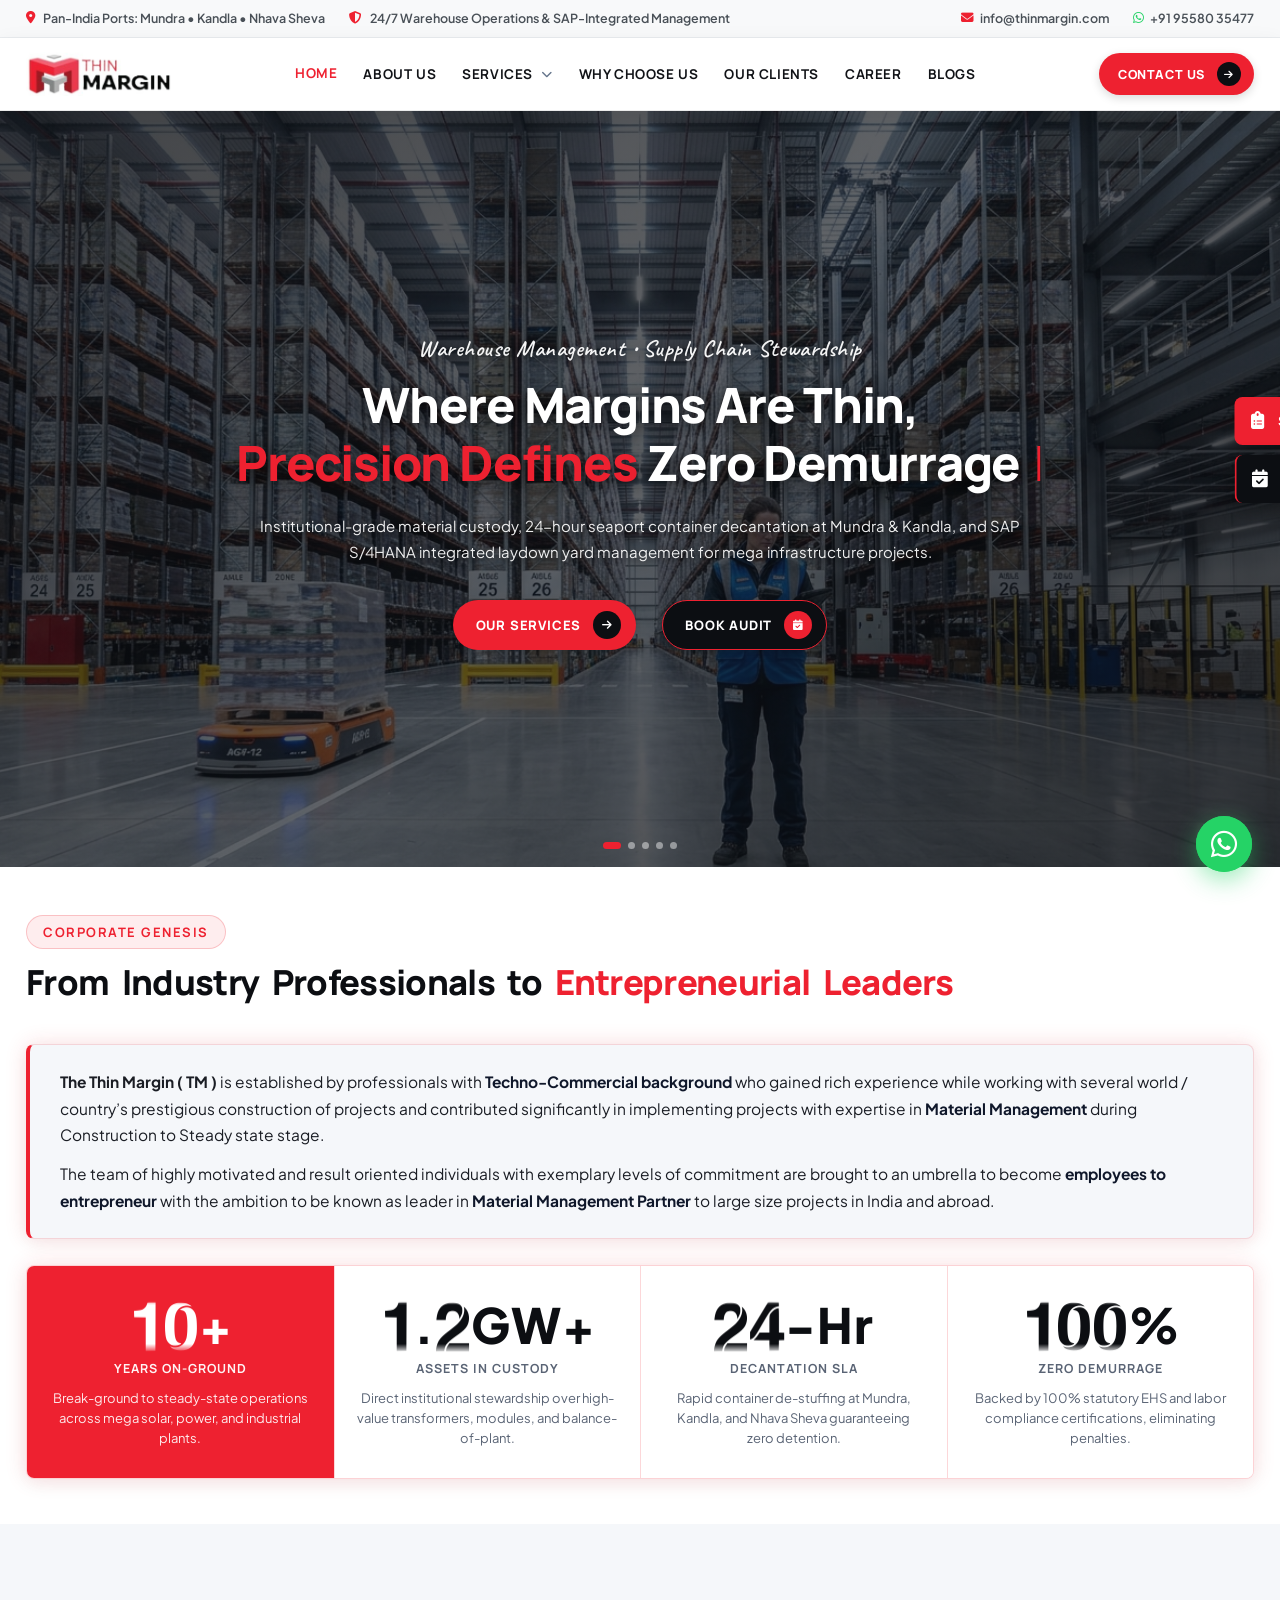
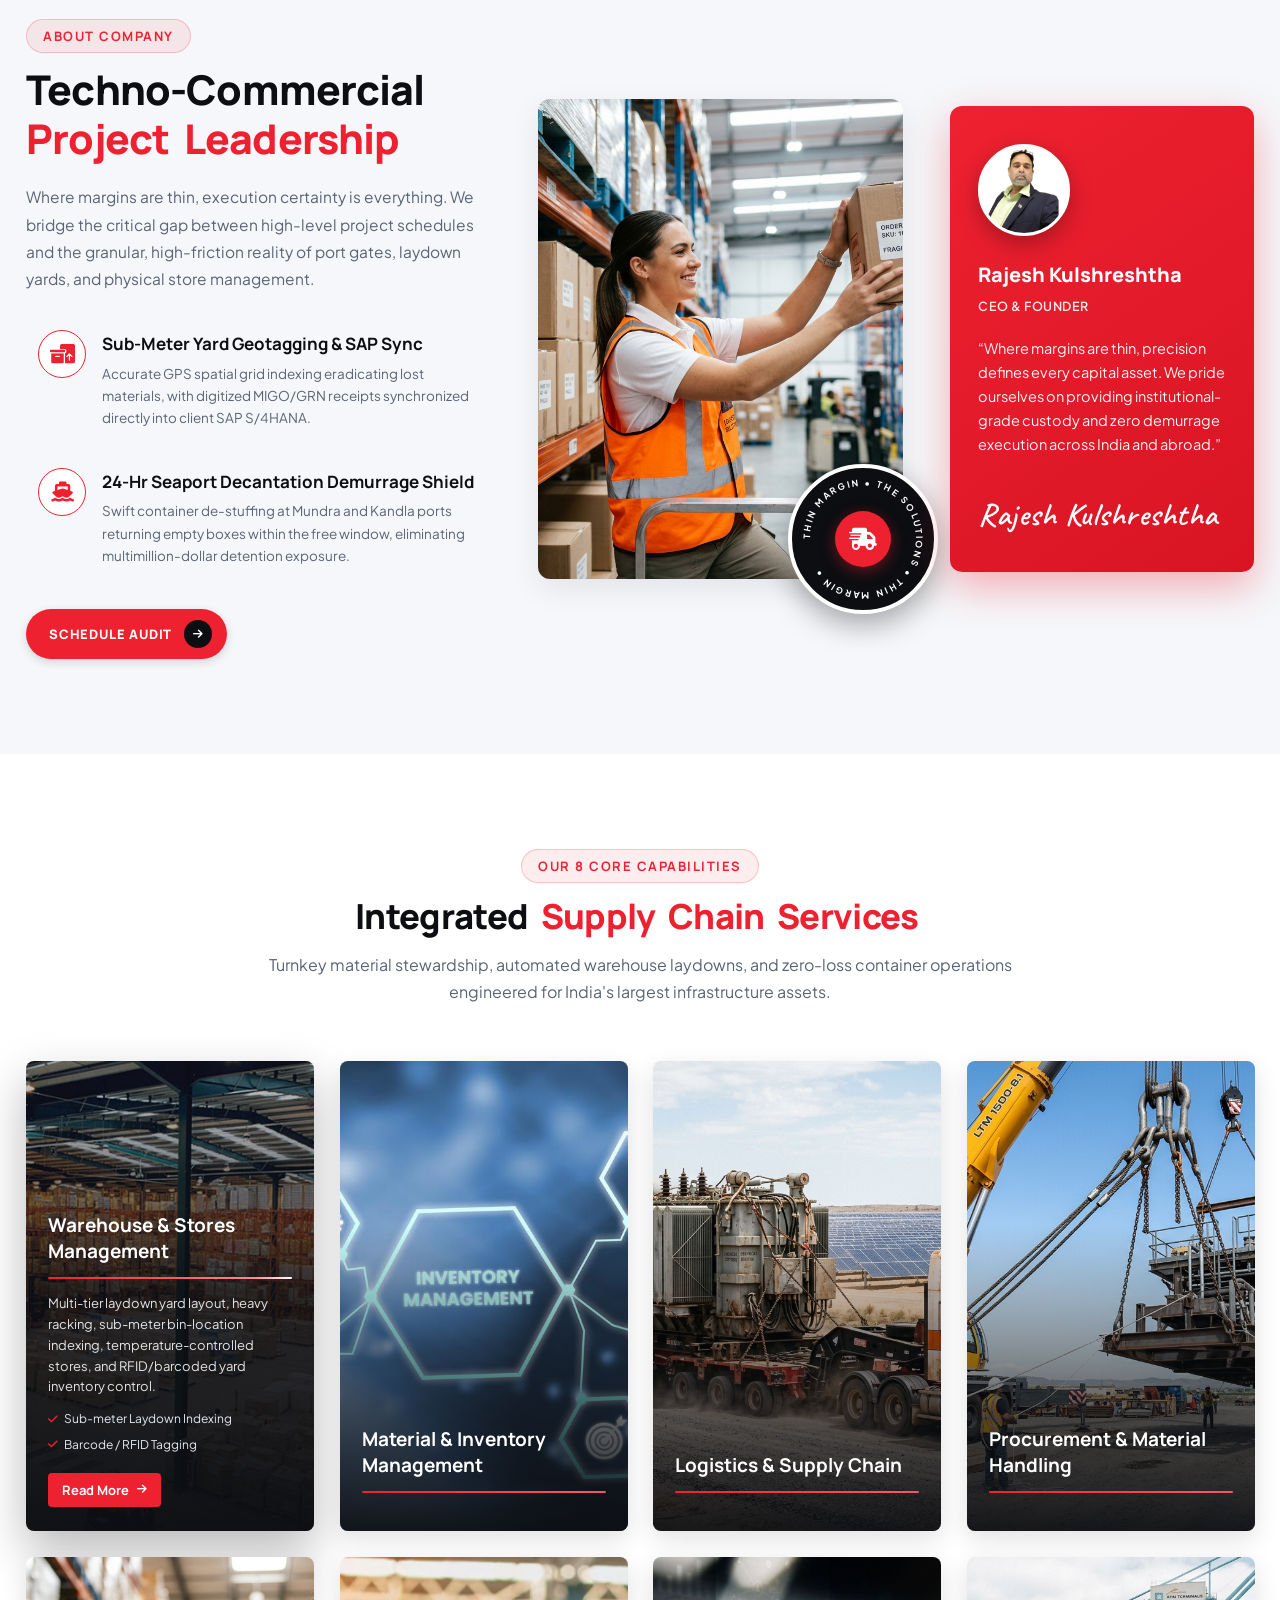
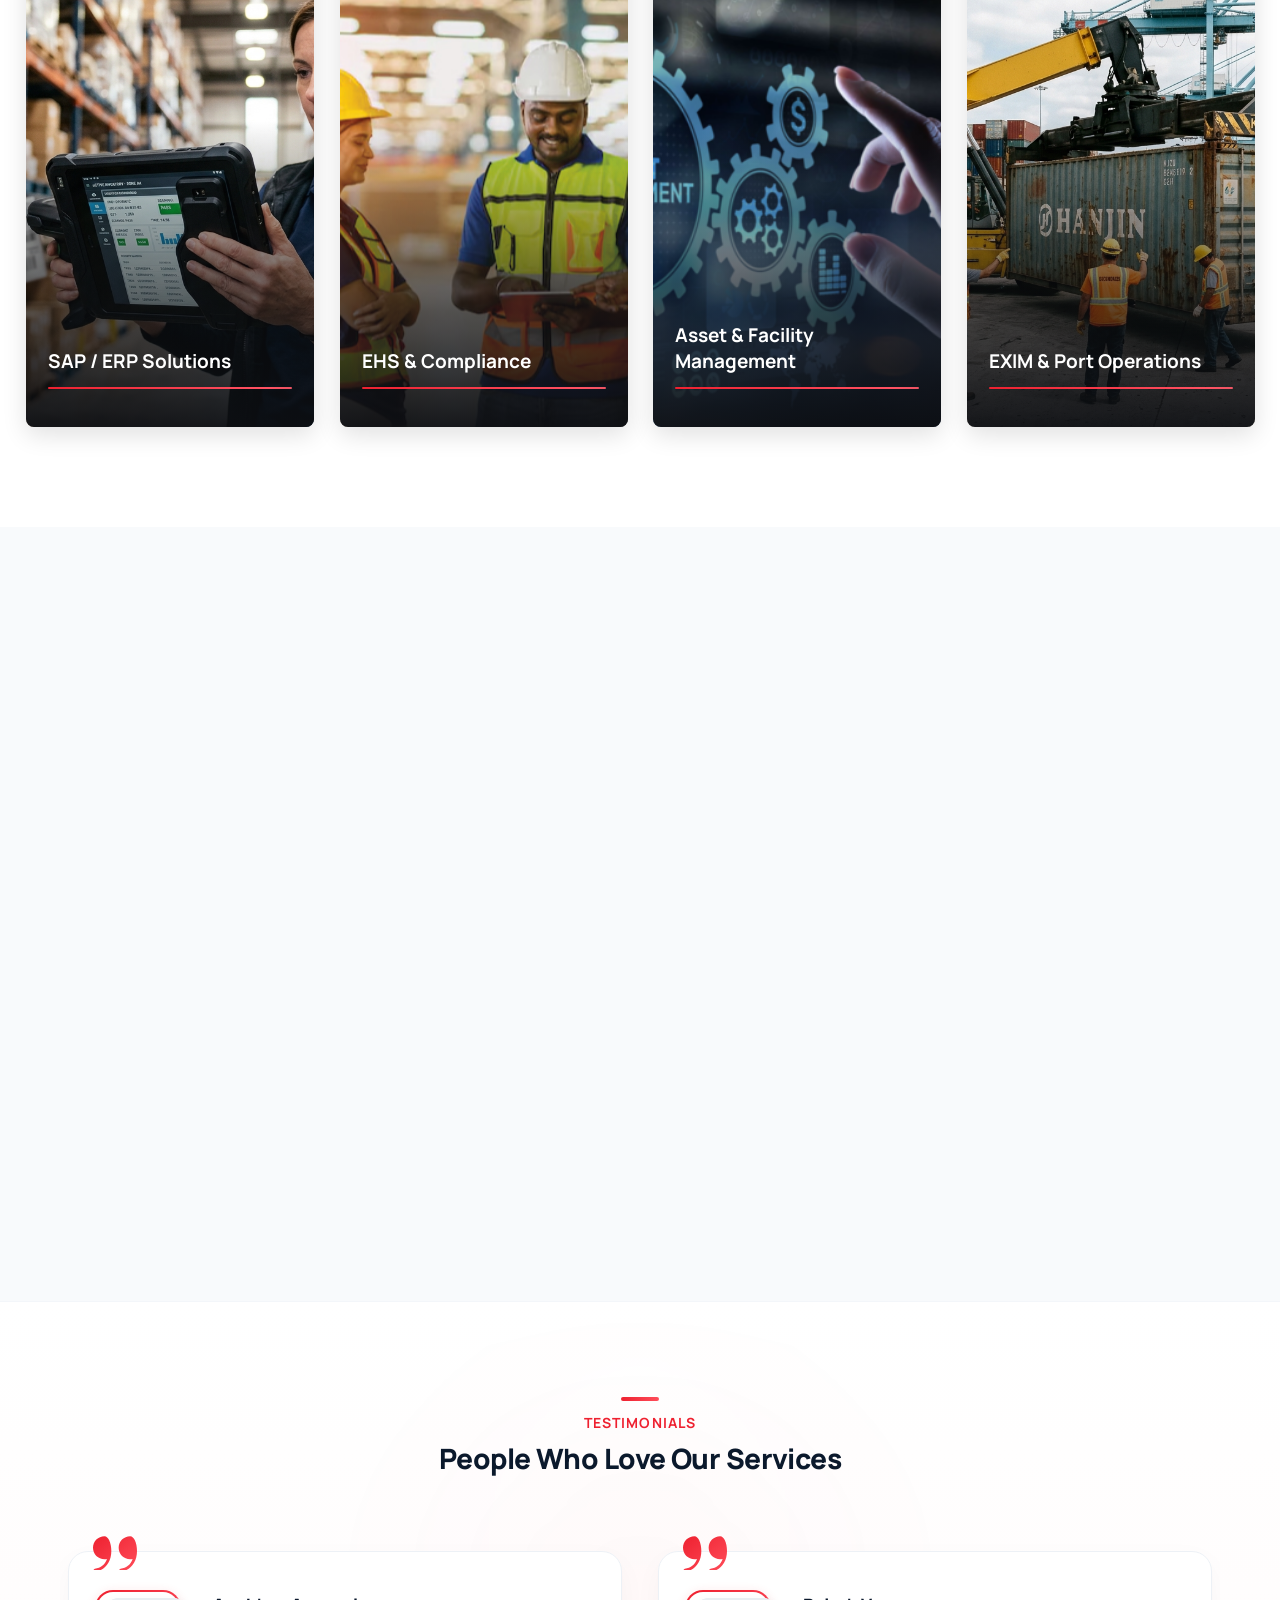
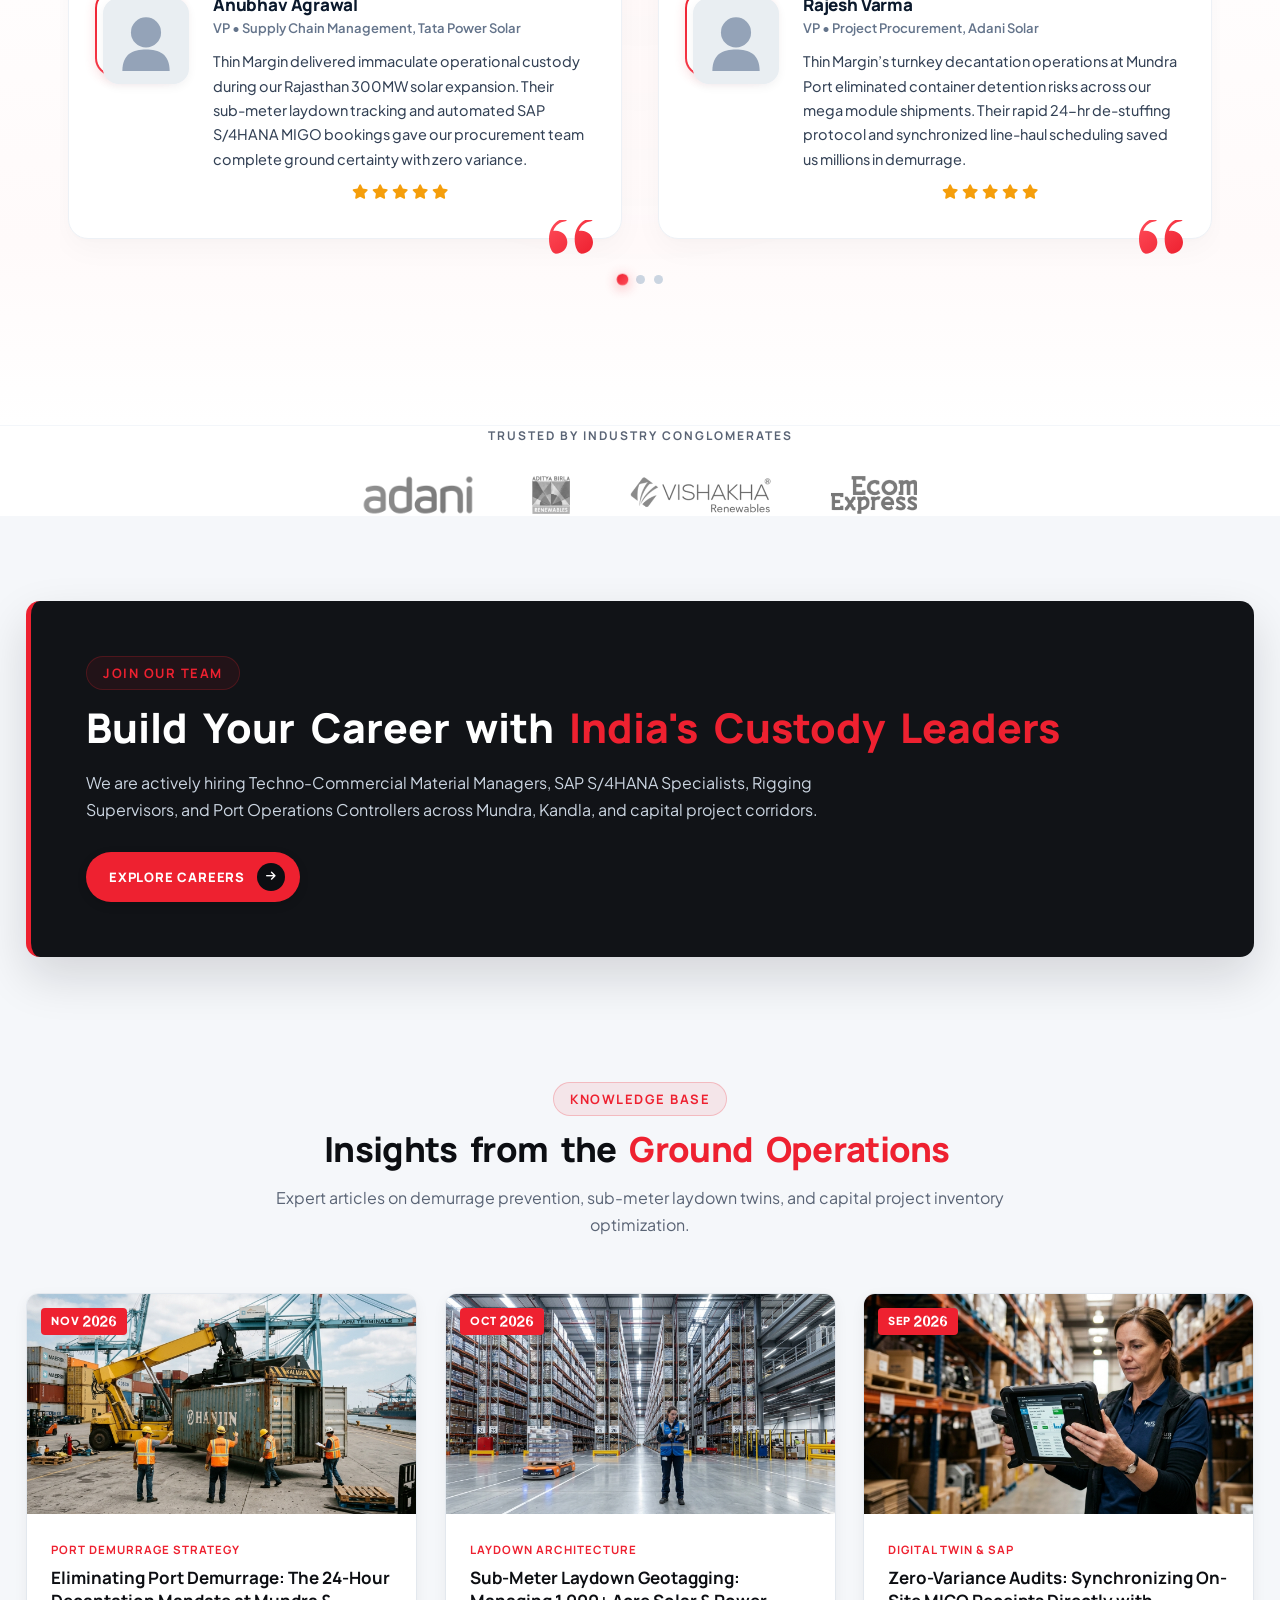
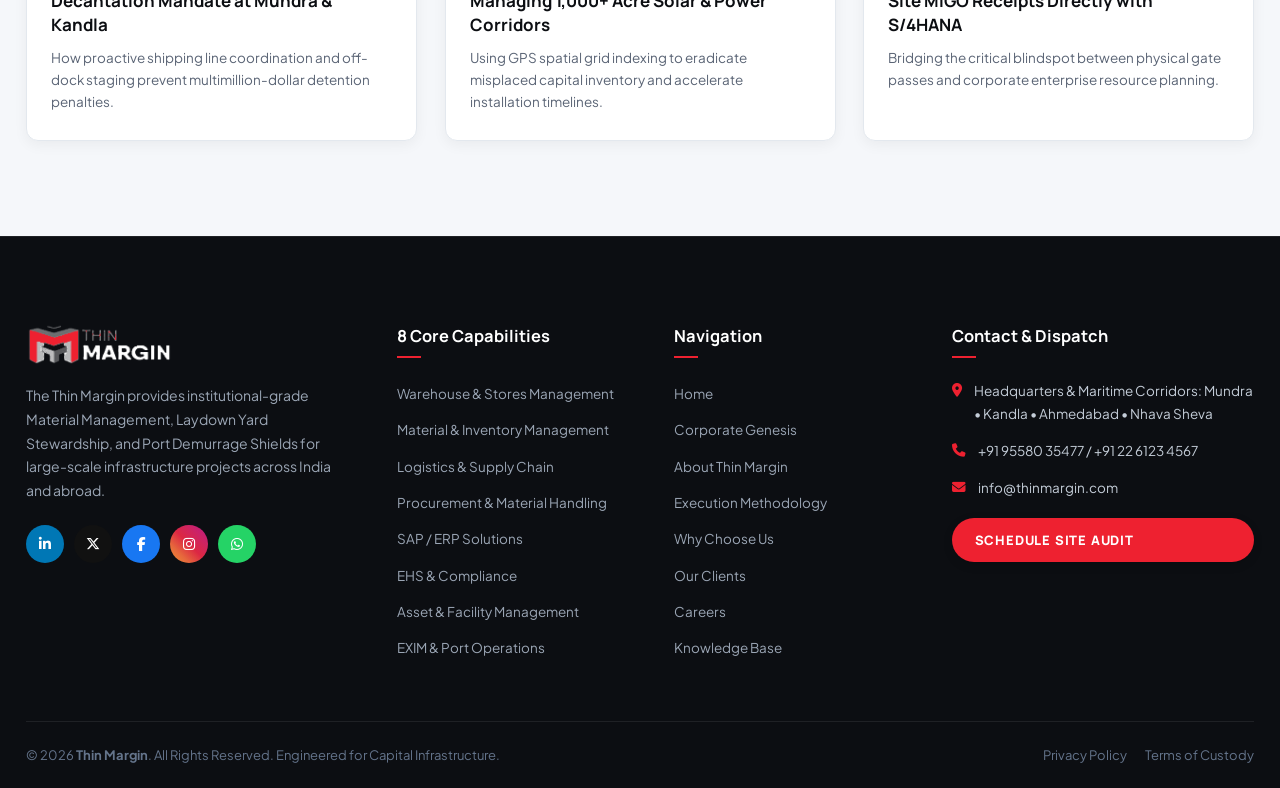
==== commit 82e8cfe2: "Refine Testimonials to exact reference: remove tags/pills, remove hover top line, lighten background" ====
--- a/index.html
+++ b/index.html
@@ -19,7 +19,7 @@
   <link rel="stylesheet" href="https://cdnjs.cloudflare.com/ajax/libs/font-awesome/6.5.1/css/all.min.css" crossorigin="anonymous" referrerpolicy="no-referrer" />
 
   <!-- Main Stylesheet -->
-  <link rel="stylesheet" href="assest/css/style.css?v=65.0">
+  <link rel="stylesheet" href="assest/css/style.css?v=66.0">
 </head>
 <body class="tm-body">
 
@@ -779,7 +779,7 @@
       <!-- Header Matching User Reference with Website Brand Gradient -->
       <div class="ref-testi-header reveal-fade-up">
         <div class="ref-header-accent-bar" aria-hidden="true"></div>
-        <span class="ref-header-kicker">Client Feedback &amp; Audits</span>
+        <span class="ref-header-kicker">Testimonials</span>
         <h2 class="ref-header-title">People Who Love Our Services</h2>
       </div>
 
@@ -818,10 +818,7 @@
               <!-- Right: Person Details, Quote Text & Stars -->
               <div class="ref-card-details">
                 <h4 class="ref-person-name">Anubhav Agrawal</h4>
-                <div class="ref-person-meta">
-                  <span class="ref-person-role">VP &bull; Supply Chain Management</span>
-                  <span class="ref-person-company">Tata Power Solar</span>
-                </div>
+                <p class="ref-person-role">VP &bull; Supply Chain Management, Tata Power Solar</p>
                 <p class="ref-quote-text">
                   Thin Margin delivered immaculate operational custody during our Rajasthan 300MW solar expansion. Their sub-meter laydown tracking and automated SAP S/4HANA MIGO bookings gave our procurement team complete ground certainty with zero variance.
                 </p>
@@ -863,10 +860,7 @@
 
               <div class="ref-card-details">
                 <h4 class="ref-person-name">Rajesh Varma</h4>
-                <div class="ref-person-meta">
-                  <span class="ref-person-role">VP &bull; Project Procurement</span>
-                  <span class="ref-person-company">Adani Solar</span>
-                </div>
+                <p class="ref-person-role">VP &bull; Project Procurement, Adani Solar</p>
                 <p class="ref-quote-text">
                   Thin Margin’s turnkey decantation operations at Mundra Port eliminated container detention risks across our mega module shipments. Their rapid 24-hr de-stuffing protocol and synchronized line-haul scheduling saved us millions in demurrage.
                 </p>
@@ -908,10 +902,7 @@
 
               <div class="ref-card-details">
                 <h4 class="ref-person-name">Siddharth Sengupta</h4>
-                <div class="ref-person-meta">
-                  <span class="ref-person-role">Head of Capital Logistics</span>
-                  <span class="ref-person-company">Aditya Birla Group</span>
-                </div>
+                <p class="ref-person-role">Head of Capital Logistics, Aditya Birla Group</p>
                 <p class="ref-quote-text">
                   Handling oversized heavy capital equipment requires flawless ground coordination. Thin Margin provided immaculate off-dock laydown security, zero-variance custody handover, and complete statutory compliance throughout.
                 </p>
@@ -953,10 +944,7 @@
 
               <div class="ref-card-details">
                 <h4 class="ref-person-name">Prashant Dave</h4>
-                <div class="ref-person-meta">
-                  <span class="ref-person-role">Chief Operating Officer &bull; Solar Division</span>
-                  <span class="ref-person-company">Avaada Energy</span>
-                </div>
+                <p class="ref-person-role">Chief Operating Officer &bull; Solar Division, Avaada Energy</p>
                 <p class="ref-quote-text">
                   Pristine component preservation and weatherproof yard storage are critical for our bifacial supplies. Thin Margin’s dedicated site discipline protected our high-value solar assets without a single mismatch across the entire season.
                 </p>
@@ -998,10 +986,7 @@
 
               <div class="ref-card-details">
                 <h4 class="ref-person-name">Sai Azad</h4>
-                <div class="ref-person-meta">
-                  <span class="ref-person-role">Project Director &bull; Clean Energy Operations</span>
-                  <span class="ref-person-company">Vikram Solar</span>
-                </div>
+                <p class="ref-person-role">Project Director &bull; Clean Energy Operations, Vikram Solar</p>
                 <p class="ref-quote-text">
                   Thin Margin is a trusted execution partner for high-stakes capital logistics. Their mechanized cross-dock operations, 24-hr container de-stuffing at Mundra Port, and flawless material reconciliation gave our EPC projects total delivery assurance.
                 </p>
@@ -1043,10 +1028,7 @@
 
               <div class="ref-card-details">
                 <h4 class="ref-person-name">Neelam Kulshreshtha</h4>
-                <div class="ref-person-meta">
-                  <span class="ref-person-role">General Manager &bull; Global Procurement</span>
-                  <span class="ref-person-company">ReNew Power</span>
-                </div>
+                <p class="ref-person-role">General Manager &bull; Global Procurement, ReNew Power</p>
                 <p class="ref-quote-text">
                   Their synchronized yard laydown and precision heavy haulage scheduling delivered the velocity and reliability essential for our utility-scale installations. Truly exemplary execution with a 100% zero-demurrage track record.
                 </p>
@@ -1402,6 +1384,6 @@
   </div>
 
   <!-- Main JavaScript File -->
-  <script src="assest/js/main.js?v=65.0"></script>
+  <script src="assest/js/main.js?v=66.0"></script>
 </body>
 </html>
--- a/assest/css/style.css
+++ b/assest/css/style.css
@@ -2135,56 +2135,55 @@
    ========================================================================== */
 .tm-testimonials-ref-section {
   position: relative;
-  padding: 100px 0 110px;
-  background: linear-gradient(180deg, #ffffff 0%, #fff8f8 35%, #fff0f1 70%, #ffffff 100%);
+  padding: 95px 0 105px;
+  background: linear-gradient(180deg, #ffffff 0%, #fffdfd 40%, #fffafa 75%, #ffffff 100%);
   overflow: hidden;
-  border-top: 1px solid rgba(226, 232, 240, 0.85);
-  border-bottom: 1px solid rgba(226, 232, 240, 0.85);
-}
-
-/* Radiant Ambient Glow */
+  border-top: 1px solid rgba(241, 245, 249, 0.85);
+  border-bottom: 1px solid rgba(241, 245, 249, 0.85);
+}
+
+/* Radiant Ambient Glow (Lightened & Subtle) */
 .ref-ambient-glow {
   position: absolute;
   top: 40%;
   left: 50%;
   transform: translate(-50%, -50%);
-  width: 800px;
-  height: 550px;
-  background: radial-gradient(circle, rgba(238, 33, 48, 0.08) 0%, rgba(255, 77, 90, 0.04) 45%, transparent 72%);
+  width: 750px;
+  height: 480px;
+  background: radial-gradient(circle, rgba(238, 33, 48, 0.025) 0%, rgba(255, 77, 90, 0.008) 45%, transparent 70%);
   pointer-events: none;
   z-index: 0;
-  filter: blur(40px);
-}
-
-/* --- Section Header (Matching Reference with Brand Red Gradient) --- */
+  filter: blur(50px);
+}
+
+/* --- Section Header (Matching Reference Image) --- */
 .ref-testi-header {
   text-align: center;
-  margin-bottom: 54px;
+  margin-bottom: 52px;
   position: relative;
   z-index: 1;
 }
 
 .ref-header-accent-bar {
-  width: 44px;
+  width: 38px;
   height: 4px;
   background: linear-gradient(90deg, #ee2130 0%, #ff4d5a 100%);
   border-radius: 4px;
-  margin: 0 auto 12px;
+  margin: 0 auto 10px;
 }
 
 .ref-header-kicker {
-  display: inline-block;
+  display: block;
   font-family: var(--font-heading);
-  font-size: 13px;
+  font-size: 14px;
   font-weight: 700;
   text-transform: uppercase;
   color: #ee2130;
-  background: linear-gradient(135deg, rgba(238, 33, 48, 0.08) 0%, rgba(255, 77, 90, 0.16) 100%);
-  border: 1px solid rgba(238, 33, 48, 0.2);
-  padding: 5px 16px;
-  border-radius: 30px;
-  margin-bottom: 12px;
-  letter-spacing: 0.06em;
+  letter-spacing: 0.08em;
+  margin-bottom: 6px;
+  background: none;
+  border: none;
+  padding: 0;
 }
 
 .ref-header-title {
@@ -2214,42 +2213,25 @@
   will-change: transform;
 }
 
-/* --- Testimonial Card (Exact Reference Geometry with Website Gradient Accents) --- */
+/* --- Testimonial Card (Exact Reference Geometry - No Top Line on Hover) --- */
 .ref-testi-card {
   flex: 0 0 calc(50% - 18px); /* Exactly two cards in one view */
   position: relative;
   background: #ffffff;
   border: 1.5px solid #edf1f6;
   border-radius: 20px;
-  padding: 42px 34px 36px 34px;
-  box-shadow: 0 10px 30px rgba(15, 23, 42, 0.03), 0 2px 6px rgba(238, 33, 48, 0.02);
+  padding: 42px 34px 38px 34px;
+  box-shadow: 0 10px 30px rgba(15, 23, 42, 0.03), 0 2px 6px rgba(15, 23, 42, 0.02);
   transition: all 0.35s cubic-bezier(0.16, 1, 0.3, 1);
   display: flex;
   flex-direction: column;
   justify-content: center;
 }
 
-.ref-testi-card::before {
-  content: '';
-  position: absolute;
-  top: 0;
-  left: 28px;
-  right: 28px;
-  height: 3px;
-  border-radius: 0 0 4px 4px;
-  background: linear-gradient(90deg, transparent, #ee2130, #ff4d5a, transparent);
-  opacity: 0;
-  transition: opacity 0.35s ease;
-}
-
 .ref-testi-card:hover {
-  transform: translateY(-6px);
-  border-color: rgba(238, 33, 48, 0.28);
-  box-shadow: 0 22px 48px rgba(238, 33, 48, 0.09), 0 4px 14px rgba(15, 23, 42, 0.03);
-}
-
-.ref-testi-card:hover::before {
-  opacity: 1;
+  transform: translateY(-5px);
+  border-color: rgba(238, 33, 48, 0.25);
+  box-shadow: 0 20px 45px rgba(238, 33, 48, 0.07), 0 4px 12px rgba(15, 23, 42, 0.03);
 }
 
 /* Giant Quotation Marks (Website Brand Gradient) */
@@ -2312,7 +2294,7 @@
 
 .ref-avatar-frame {
   position: absolute;
-  top: 8px;
+  top: -8px;
   left: -8px;
   width: 100%;
   height: 100%;
@@ -2322,12 +2304,12 @@
   pointer-events: none;
   z-index: 0;
   transition: transform 0.3s ease, box-shadow 0.3s ease;
-  box-shadow: 0 4px 16px rgba(238, 33, 48, 0.16);
+  box-shadow: 0 3px 12px rgba(238, 33, 48, 0.14);
 }
 
 .ref-testi-card:hover .ref-avatar-frame {
-  transform: translate(-3px, 3px);
-  box-shadow: 0 6px 20px rgba(238, 33, 48, 0.28);
+  transform: translate(-2px, -2px);
+  box-shadow: 0 5px 16px rgba(238, 33, 48, 0.22);
 }
 
 .ref-avatar-box {
@@ -2338,7 +2320,7 @@
   border-radius: 16px;
   overflow: hidden;
   background: #edf2f7;
-  box-shadow: 0 3px 10px rgba(15, 23, 42, 0.06);
+  box-shadow: 0 3px 10px rgba(15, 23, 42, 0.05);
 }
 
 .ref-avatar-svg {
@@ -2347,7 +2329,7 @@
   display: block;
 }
 
-/* Card Details Column: Person Name, Meta, Quote, Stars */
+/* Card Details Column: Clean Typography (No Tags, Matching 2nd Reference Image) */
 .ref-card-details {
   flex: 1;
   min-width: 0;
@@ -2358,17 +2340,9 @@
   font-size: 17px;
   font-weight: 800;
   color: #0b192c;
-  margin: 0 0 4px;
+  margin: 0 0 3px;
   line-height: 1.3;
   letter-spacing: -0.01em;
-}
-
-.ref-person-meta {
-  display: flex;
-  flex-wrap: wrap;
-  align-items: center;
-  gap: 6px;
-  margin-bottom: 12px;
 }
 
 .ref-person-role {
@@ -2377,18 +2351,7 @@
   font-weight: 600;
   color: #64748b;
   line-height: 1.4;
-}
-
-.ref-person-company {
-  font-family: var(--font-heading);
-  font-size: 12px;
-  font-weight: 700;
-  color: #ee2130;
-  background: linear-gradient(135deg, rgba(238, 33, 48, 0.08) 0%, rgba(255, 77, 90, 0.12) 100%);
-  border: 1px solid rgba(238, 33, 48, 0.18);
-  padding: 2px 8px;
-  border-radius: 6px;
-  letter-spacing: 0.01em;
+  margin: 0 0 12px;
 }
 
 .ref-quote-text {
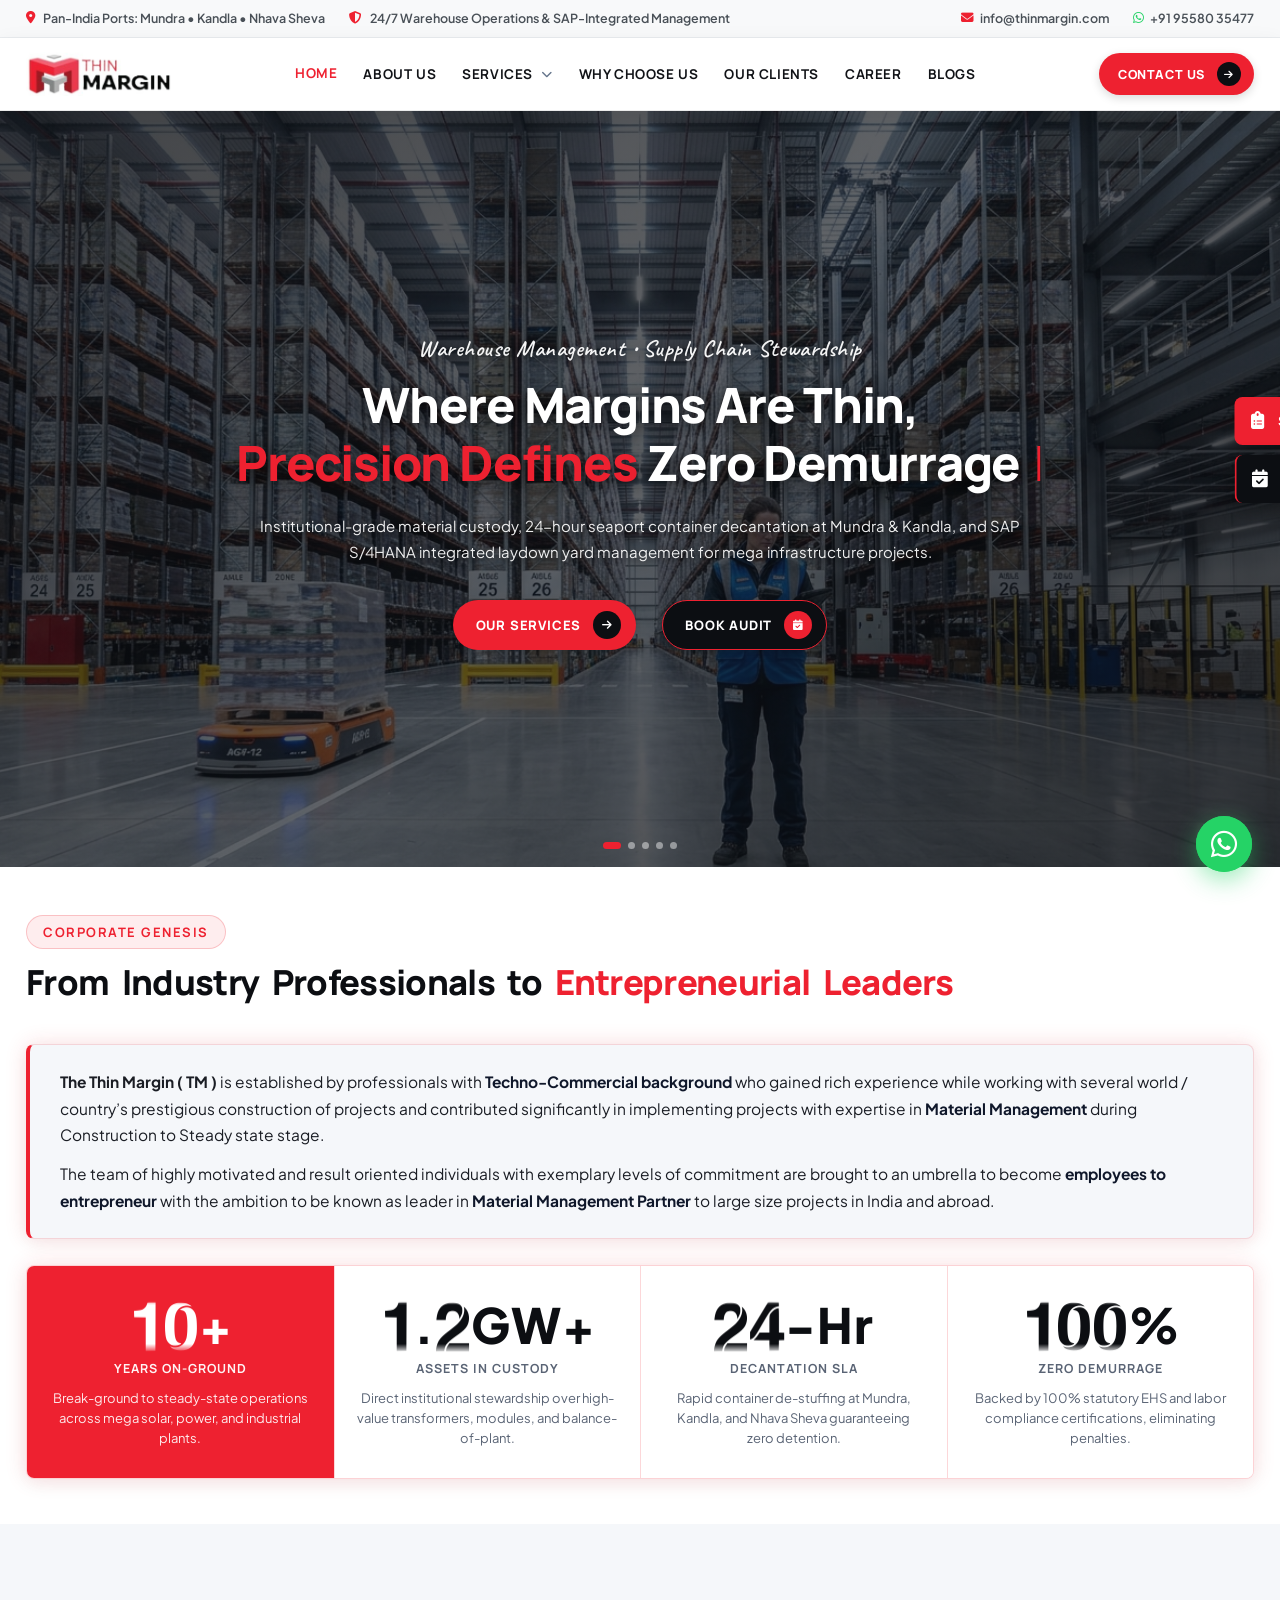
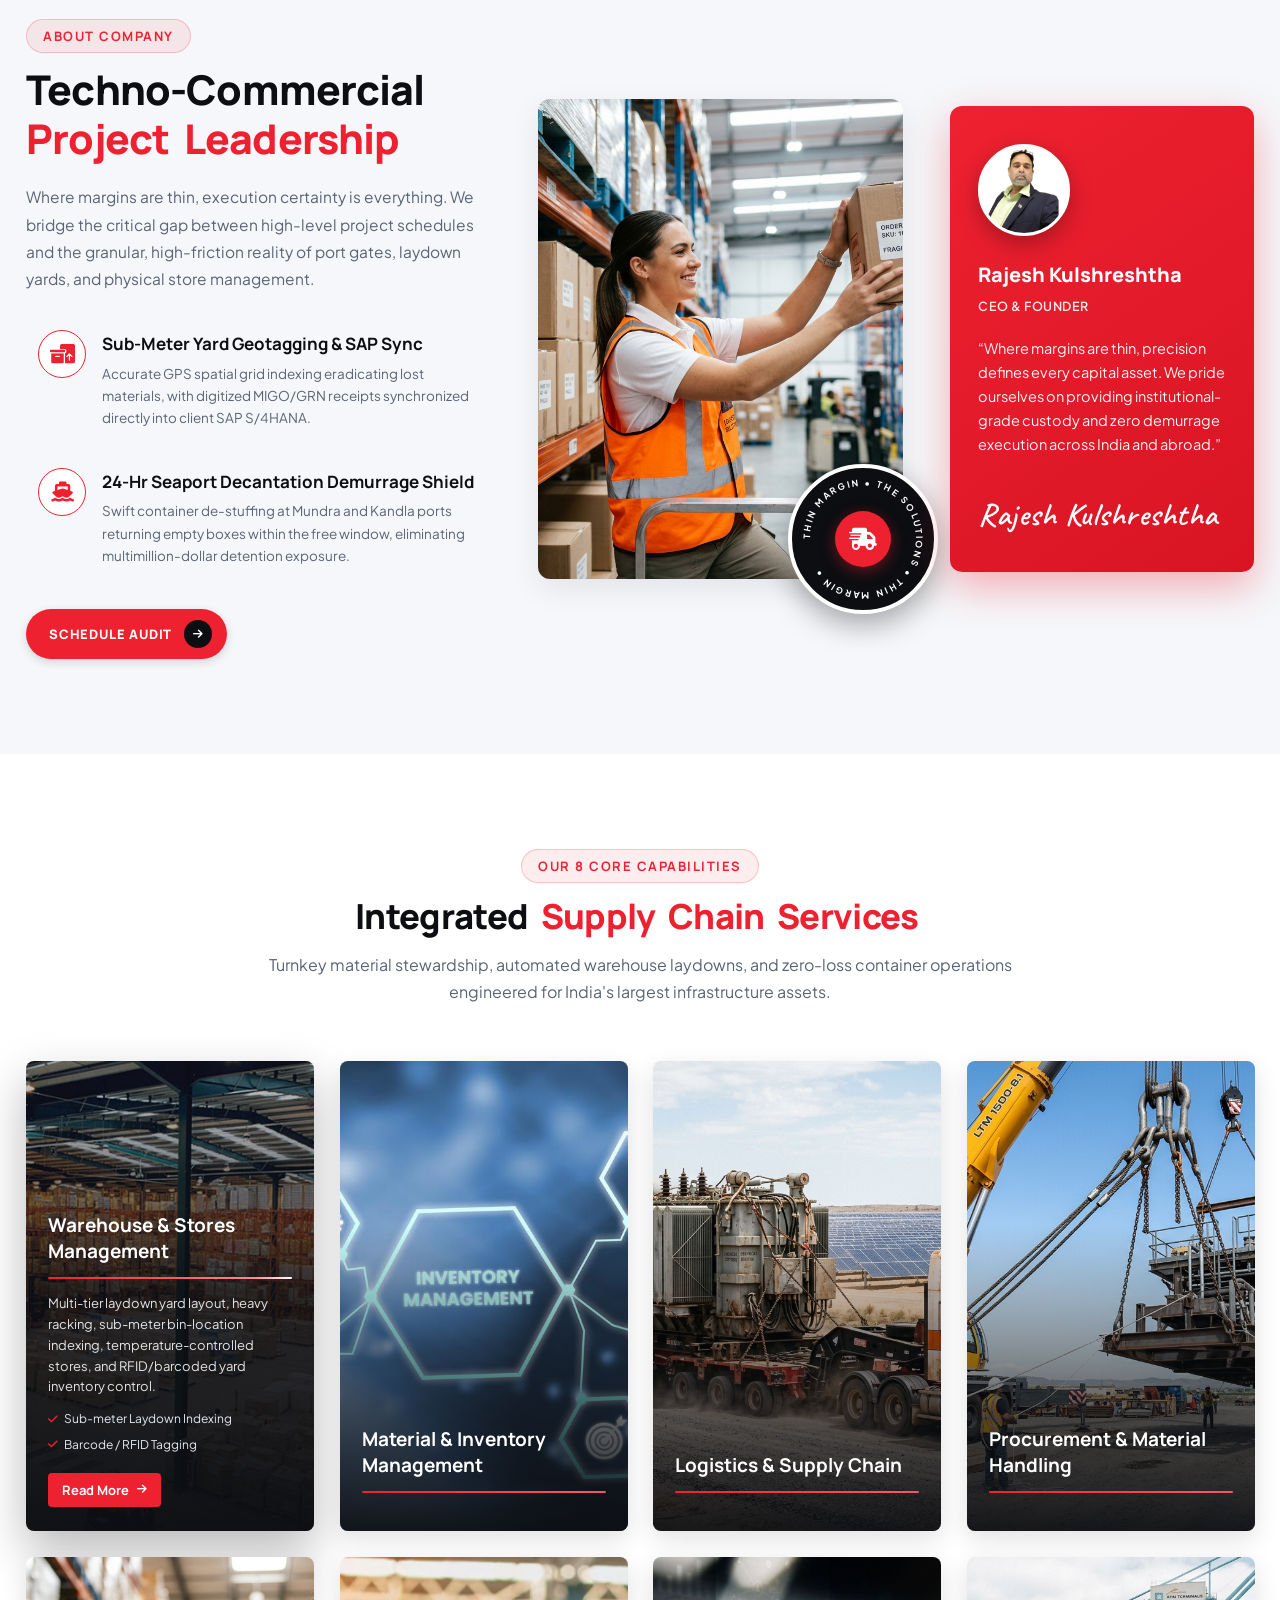
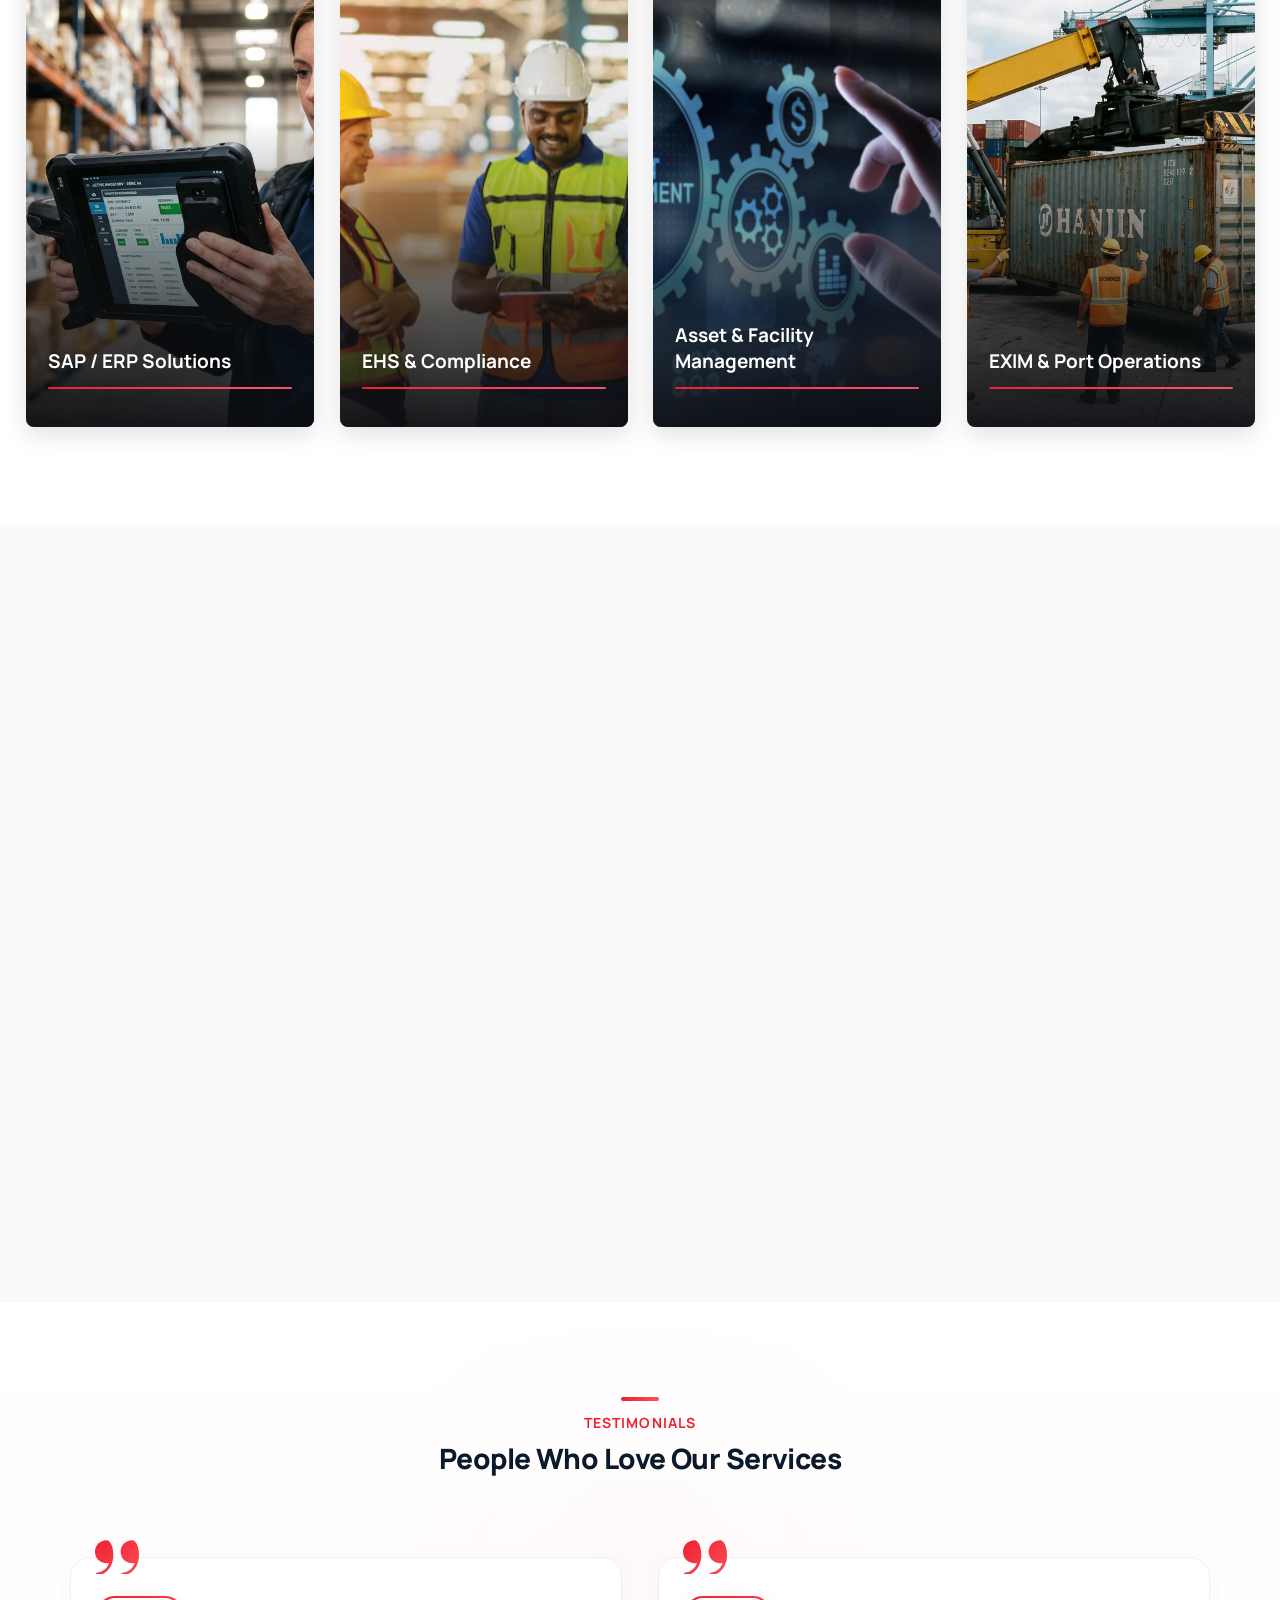
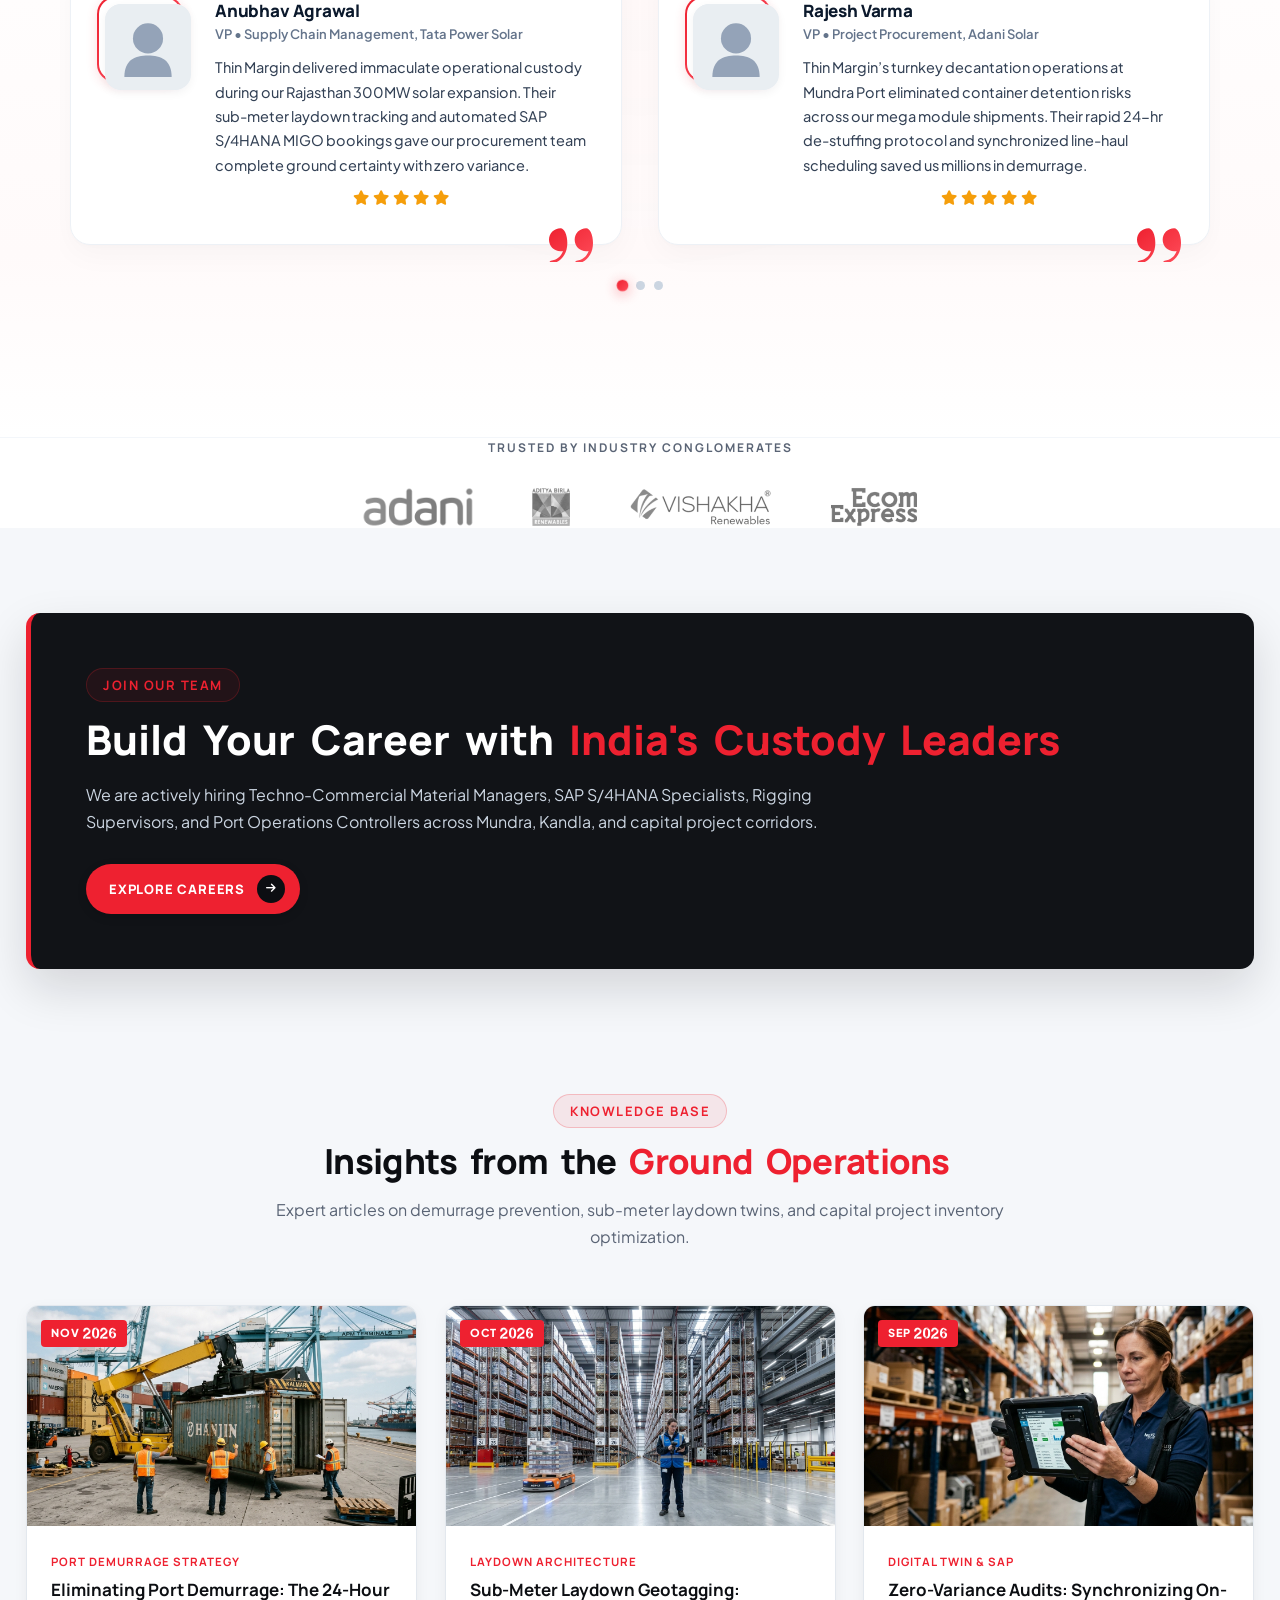
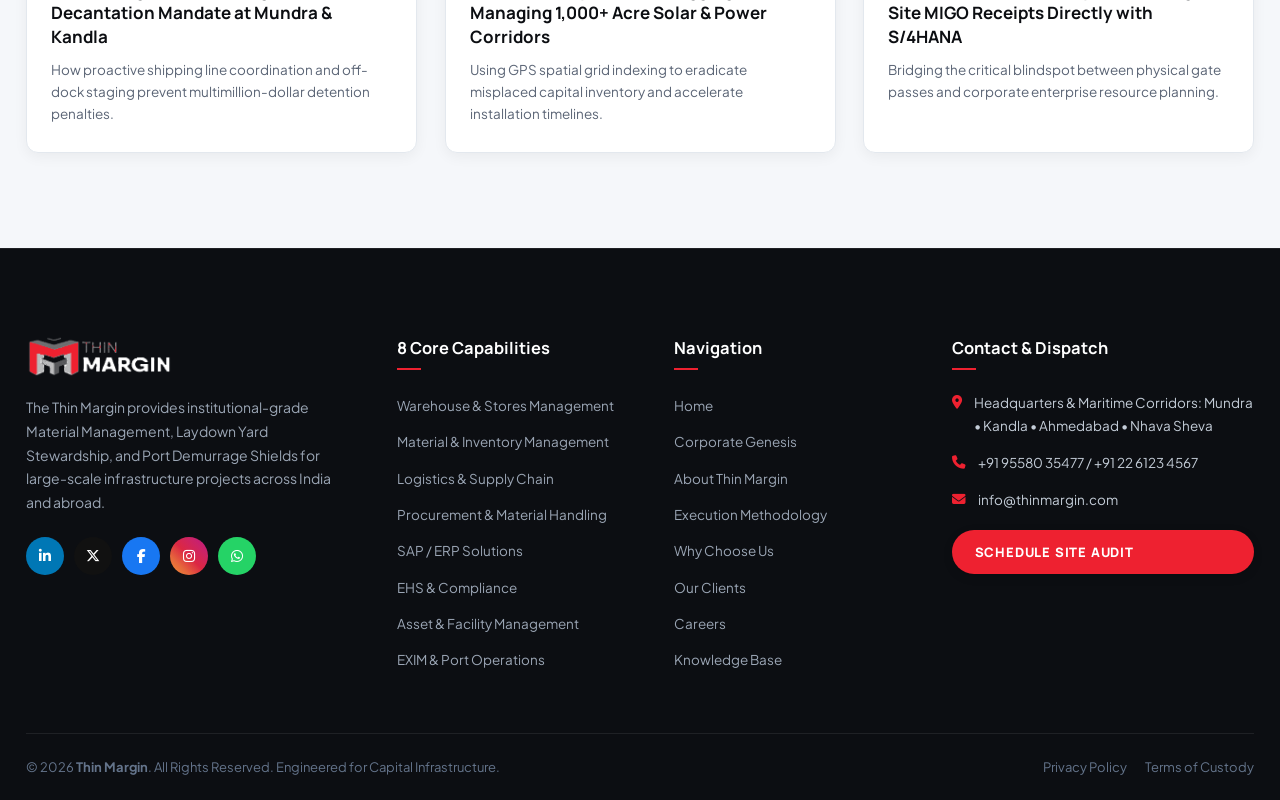
==== commit a04c0310: "Fix quotation mark orientation: remove inverted rotation so bottom-right quote has correct upright o" ====
--- a/index.html
+++ b/index.html
@@ -19,7 +19,7 @@
   <link rel="stylesheet" href="https://cdnjs.cloudflare.com/ajax/libs/font-awesome/6.5.1/css/all.min.css" crossorigin="anonymous" referrerpolicy="no-referrer" />
 
   <!-- Main Stylesheet -->
-  <link rel="stylesheet" href="assest/css/style.css?v=66.0">
+  <link rel="stylesheet" href="assest/css/style.css?v=67.0">
 </head>
 <body class="tm-body">
 
@@ -1384,6 +1384,6 @@
   </div>
 
   <!-- Main JavaScript File -->
-  <script src="assest/js/main.js?v=66.0"></script>
+  <script src="assest/js/main.js?v=67.0"></script>
 </body>
 </html>
--- a/assest/css/style.css
+++ b/assest/css/style.css
@@ -2203,7 +2203,7 @@
   max-width: 1160px;
   margin: 0 auto;
   overflow: hidden;
-  padding: 24px 8px 36px;
+  padding: 30px 10px 42px;
 }
 
 .ref-carousel-track {
@@ -2234,10 +2234,10 @@
   box-shadow: 0 20px 45px rgba(238, 33, 48, 0.07), 0 4px 12px rgba(15, 23, 42, 0.03);
 }
 
-/* Giant Quotation Marks (Website Brand Gradient) */
+/* Giant Quotation Marks (Website Brand Gradient - Correct Orientation Matching Reference) */
 .ref-quote-glyph-top {
   position: absolute;
-  top: -16px;
+  top: -18px;
   left: 24px;
   pointer-events: none;
   z-index: 2;
@@ -2248,7 +2248,7 @@
 
 .ref-quote-glyph-bottom {
   position: absolute;
-  bottom: -16px;
+  bottom: -18px;
   right: 28px;
   pointer-events: none;
   z-index: 2;
@@ -2257,21 +2257,17 @@
   transition: transform 0.3s ease;
 }
 
-.ref-quote-glyph-bottom svg {
-  transform: rotate(180deg);
-  display: block;
-}
-
+.ref-quote-glyph-bottom svg,
 .ref-quote-glyph-top svg {
   display: block;
 }
 
 .ref-testi-card:hover .ref-quote-glyph-top {
-  transform: scale(1.1) translateY(-2px);
+  transform: scale(1.08) translateY(-2px);
 }
 
 .ref-testi-card:hover .ref-quote-glyph-bottom {
-  transform: scale(1.1) translateY(2px);
+  transform: scale(1.08) translateY(2px);
 }
 
 /* Inner Layout: Avatar on left, Details on right */
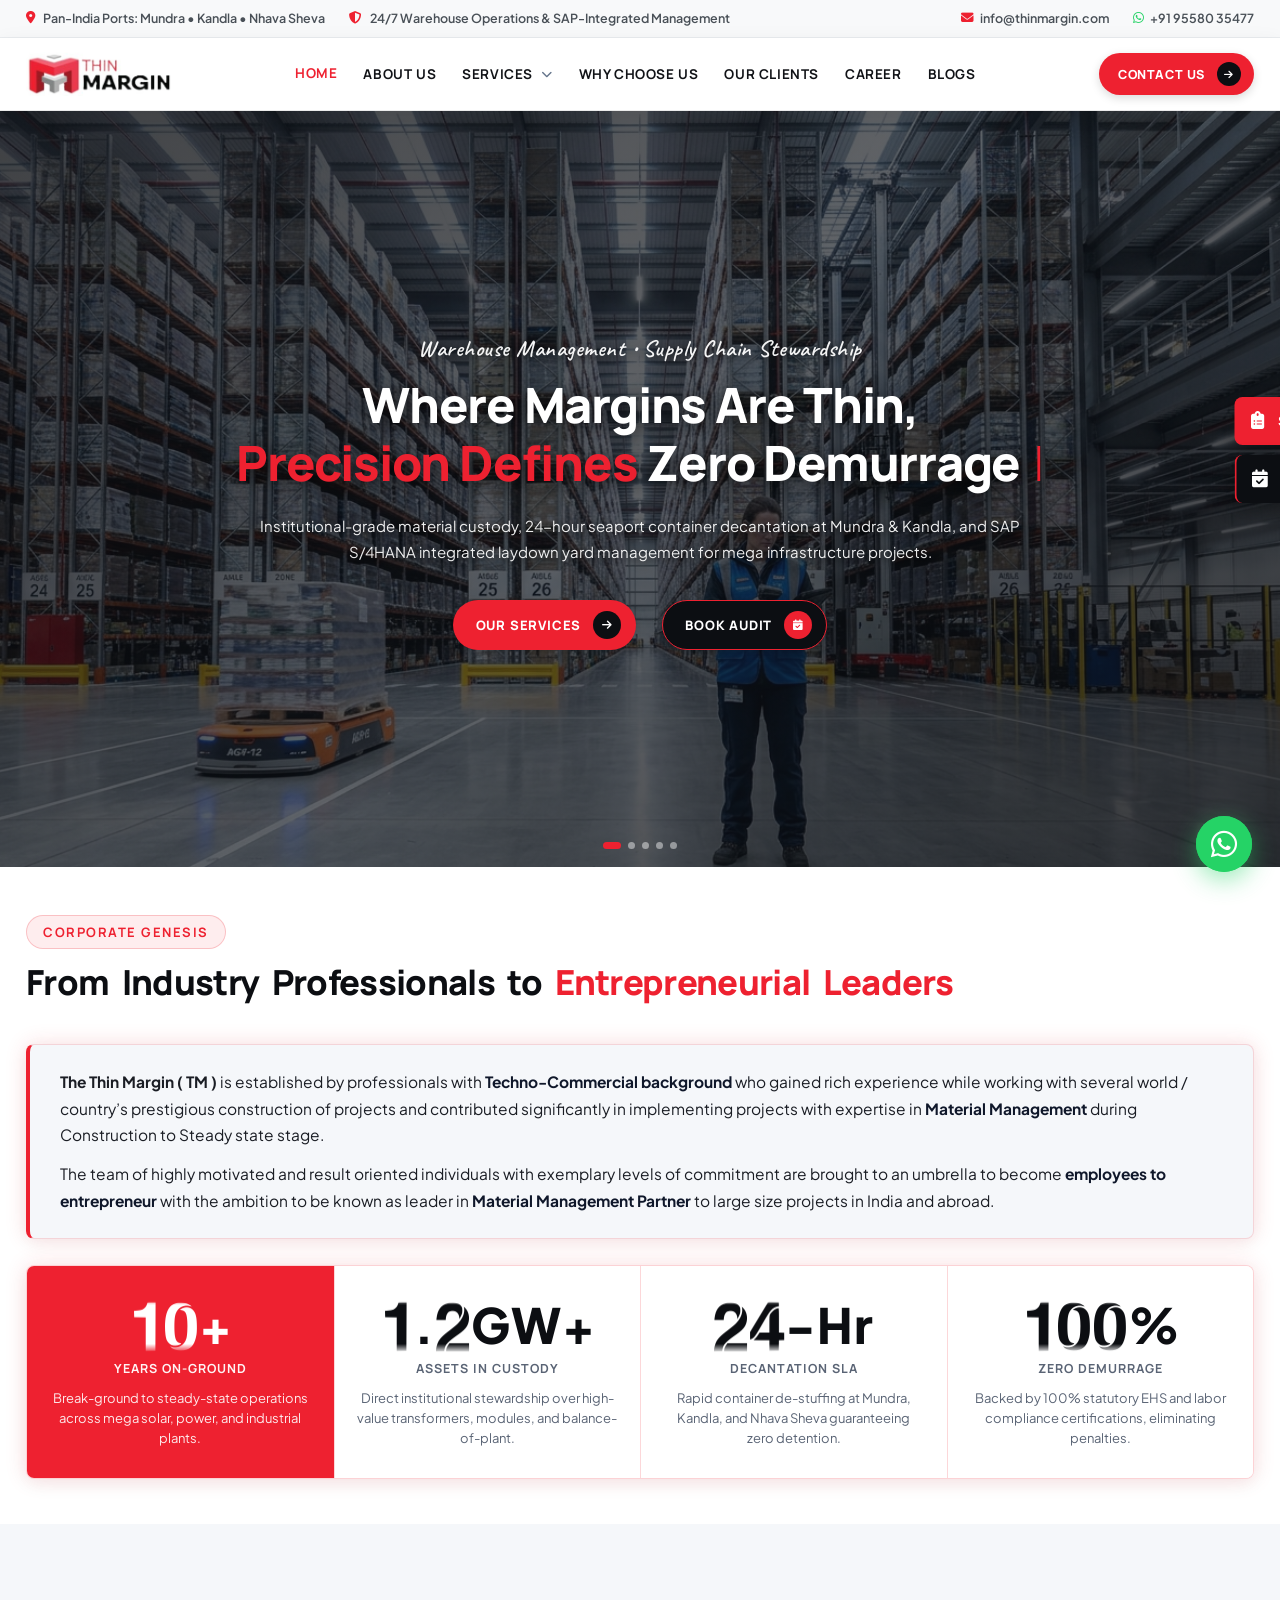
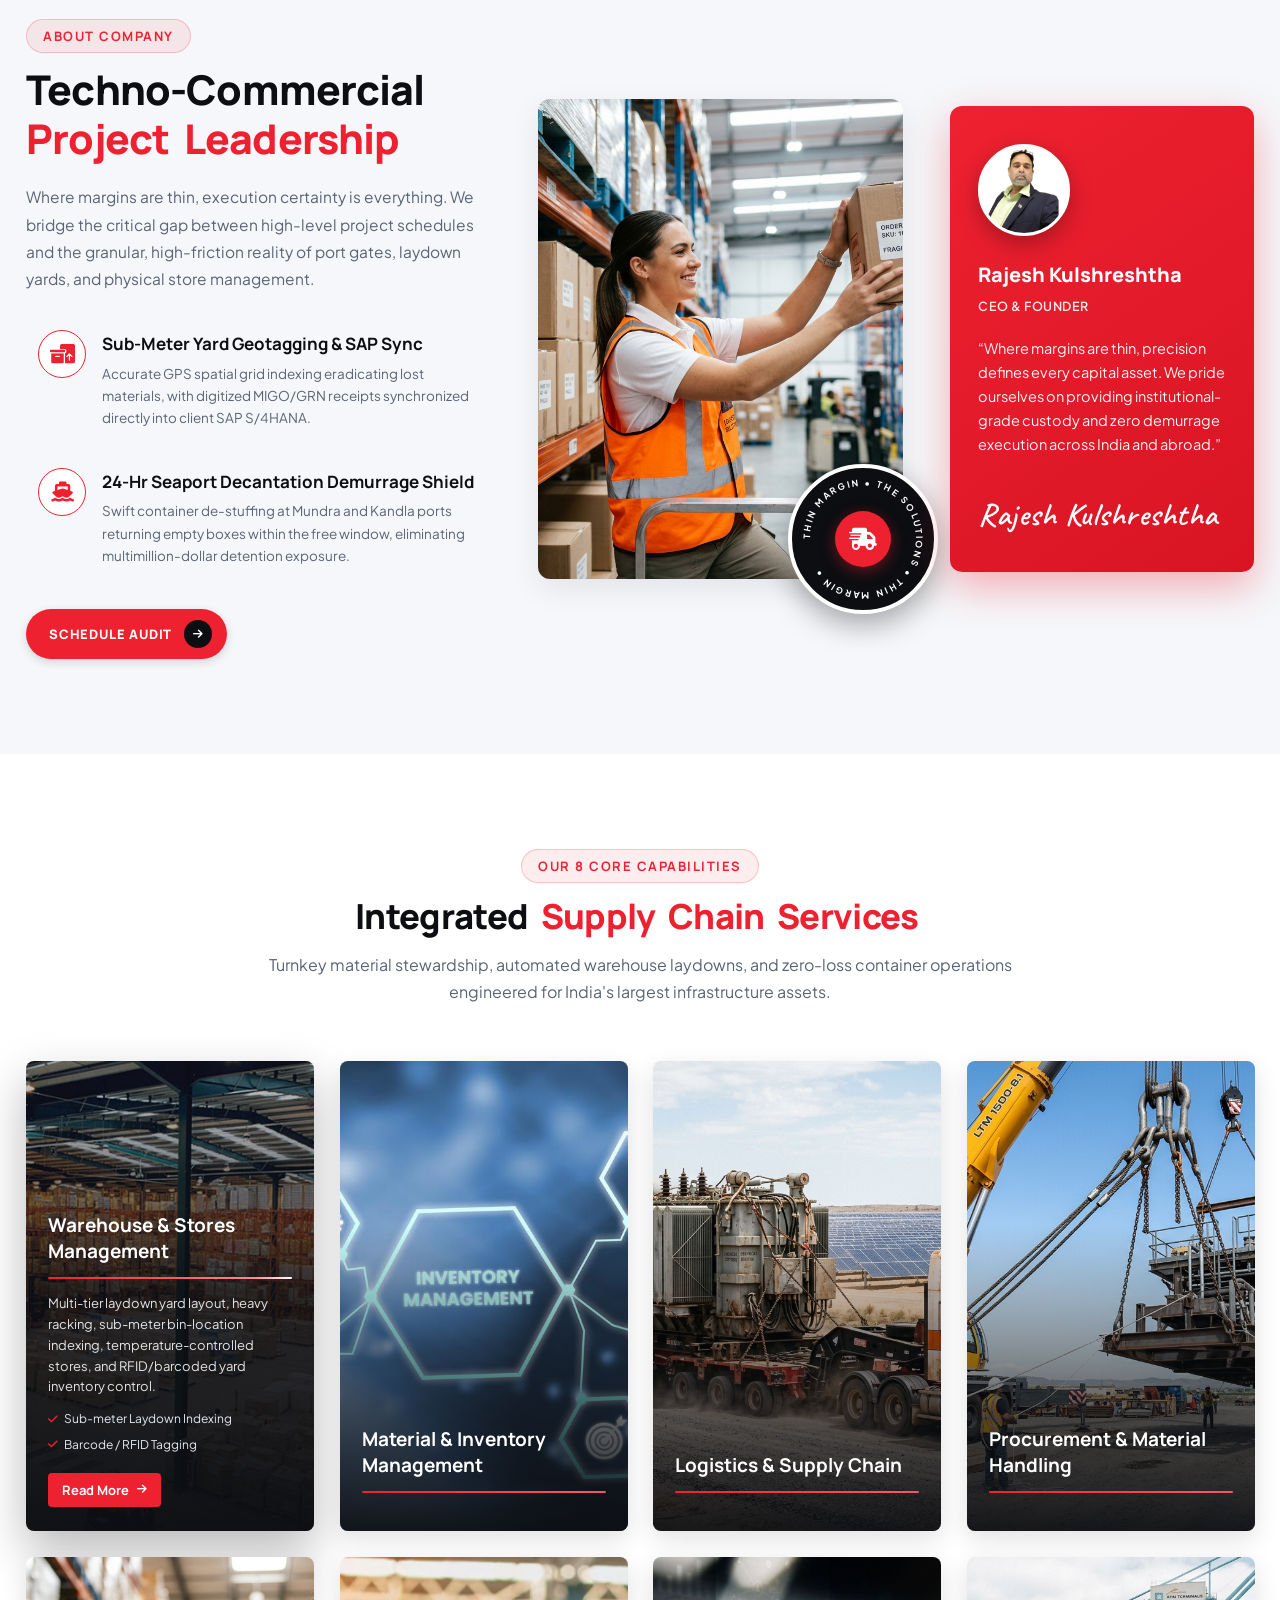
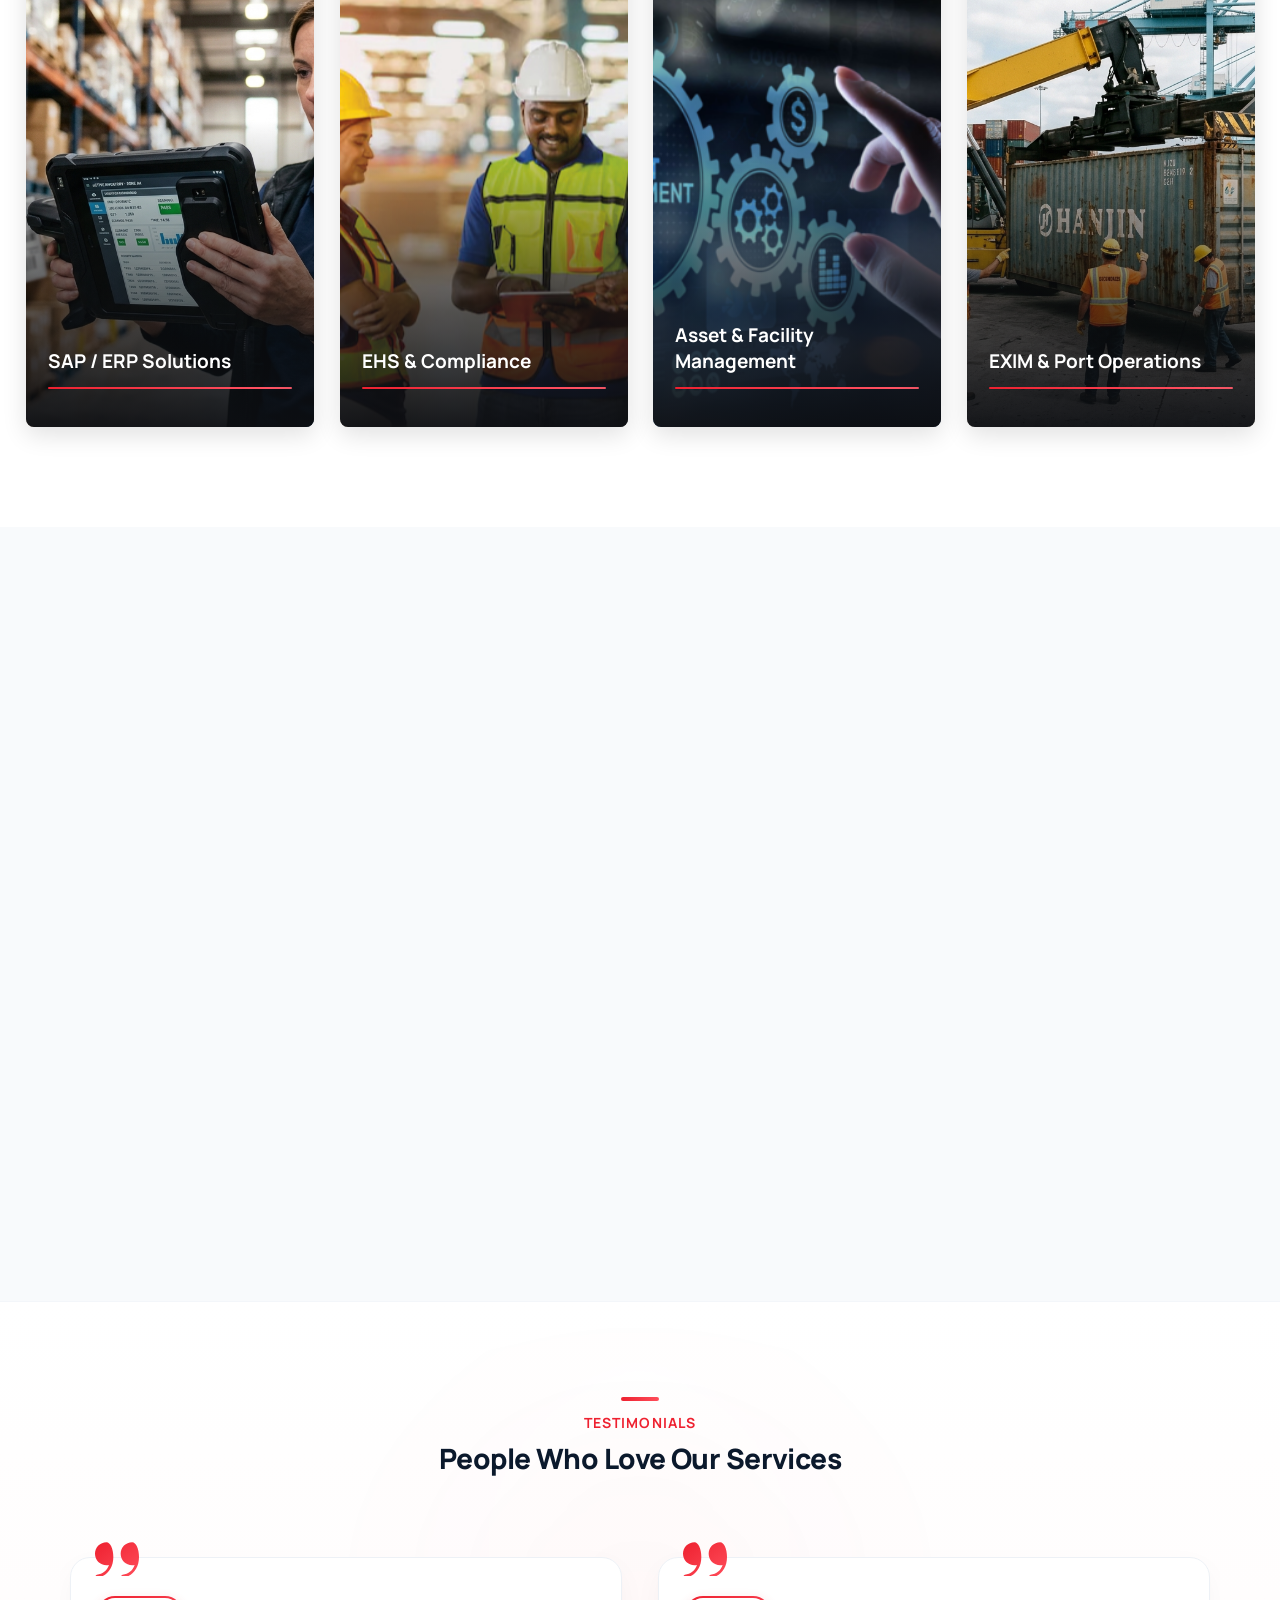
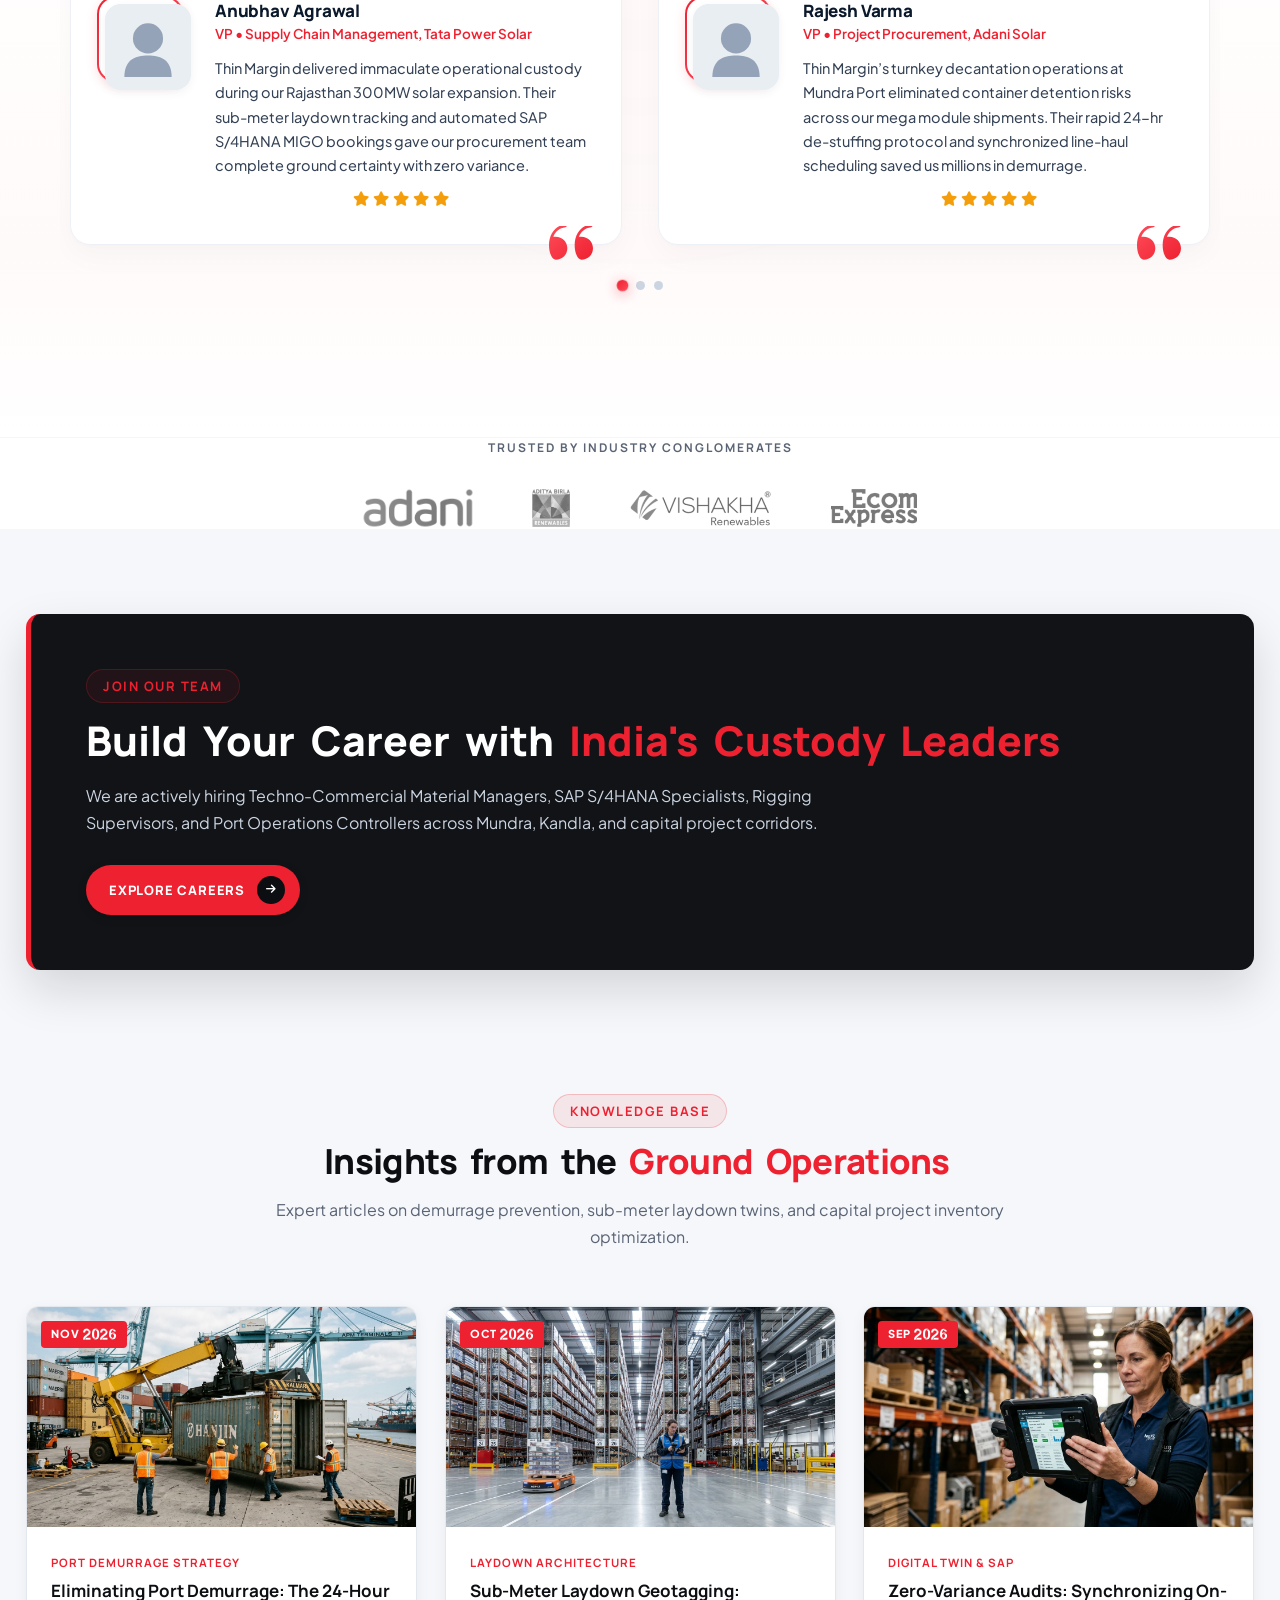
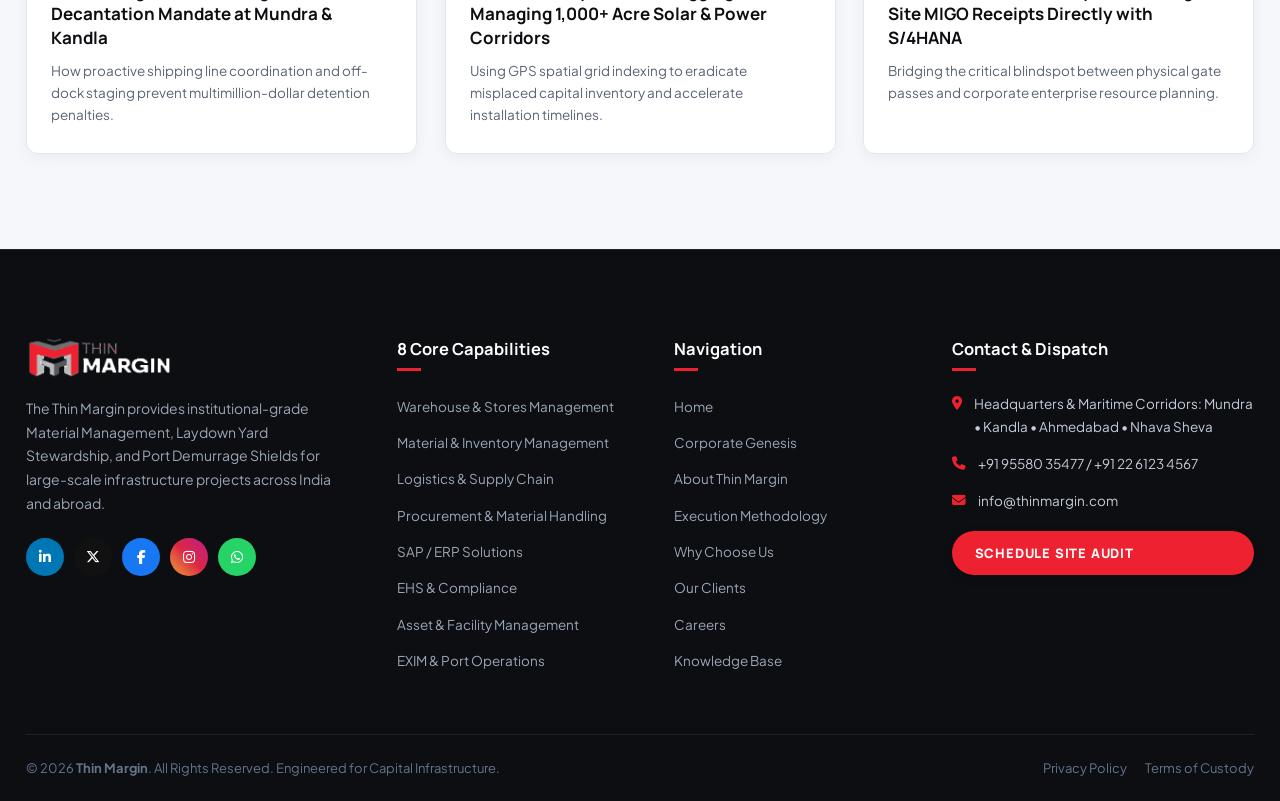
==== commit 5c9b703b: "Invert closing quotation mark correctly and style designation in distinct website brand color below " ====
--- a/index.html
+++ b/index.html
@@ -19,7 +19,7 @@
   <link rel="stylesheet" href="https://cdnjs.cloudflare.com/ajax/libs/font-awesome/6.5.1/css/all.min.css" crossorigin="anonymous" referrerpolicy="no-referrer" />
 
   <!-- Main Stylesheet -->
-  <link rel="stylesheet" href="assest/css/style.css?v=67.0">
+  <link rel="stylesheet" href="assest/css/style.css?v=68.0">
 </head>
 <body class="tm-body">
 
@@ -1384,6 +1384,6 @@
   </div>
 
   <!-- Main JavaScript File -->
-  <script src="assest/js/main.js?v=67.0"></script>
+  <script src="assest/js/main.js?v=68.0"></script>
 </body>
 </html>
--- a/assest/css/style.css
+++ b/assest/css/style.css
@@ -2234,10 +2234,10 @@
   box-shadow: 0 20px 45px rgba(238, 33, 48, 0.07), 0 4px 12px rgba(15, 23, 42, 0.03);
 }
 
-/* Giant Quotation Marks (Website Brand Gradient - Correct Orientation Matching Reference) */
+/* Giant Quotation Marks (Website Brand Gradient - Properly Inverted Pair) */
 .ref-quote-glyph-top {
   position: absolute;
-  top: -18px;
+  top: -16px;
   left: 24px;
   pointer-events: none;
   z-index: 2;
@@ -2248,7 +2248,7 @@
 
 .ref-quote-glyph-bottom {
   position: absolute;
-  bottom: -18px;
+  bottom: -16px;
   right: 28px;
   pointer-events: none;
   z-index: 2;
@@ -2257,9 +2257,13 @@
   transition: transform 0.3s ease;
 }
 
-.ref-quote-glyph-bottom svg,
 .ref-quote-glyph-top svg {
   display: block;
+}
+
+.ref-quote-glyph-bottom svg {
+  display: block;
+  transform: rotate(180deg); /* Properly inverted closing quotation mark */
 }
 
 .ref-testi-card:hover .ref-quote-glyph-top {
@@ -2343,9 +2347,9 @@
 
 .ref-person-role {
   font-family: var(--font-body);
-  font-size: 13px;
+  font-size: 13.5px;
   font-weight: 600;
-  color: #64748b;
+  color: #ee2130; /* Distinct brand accent color for designation */
   line-height: 1.4;
   margin: 0 0 12px;
 }
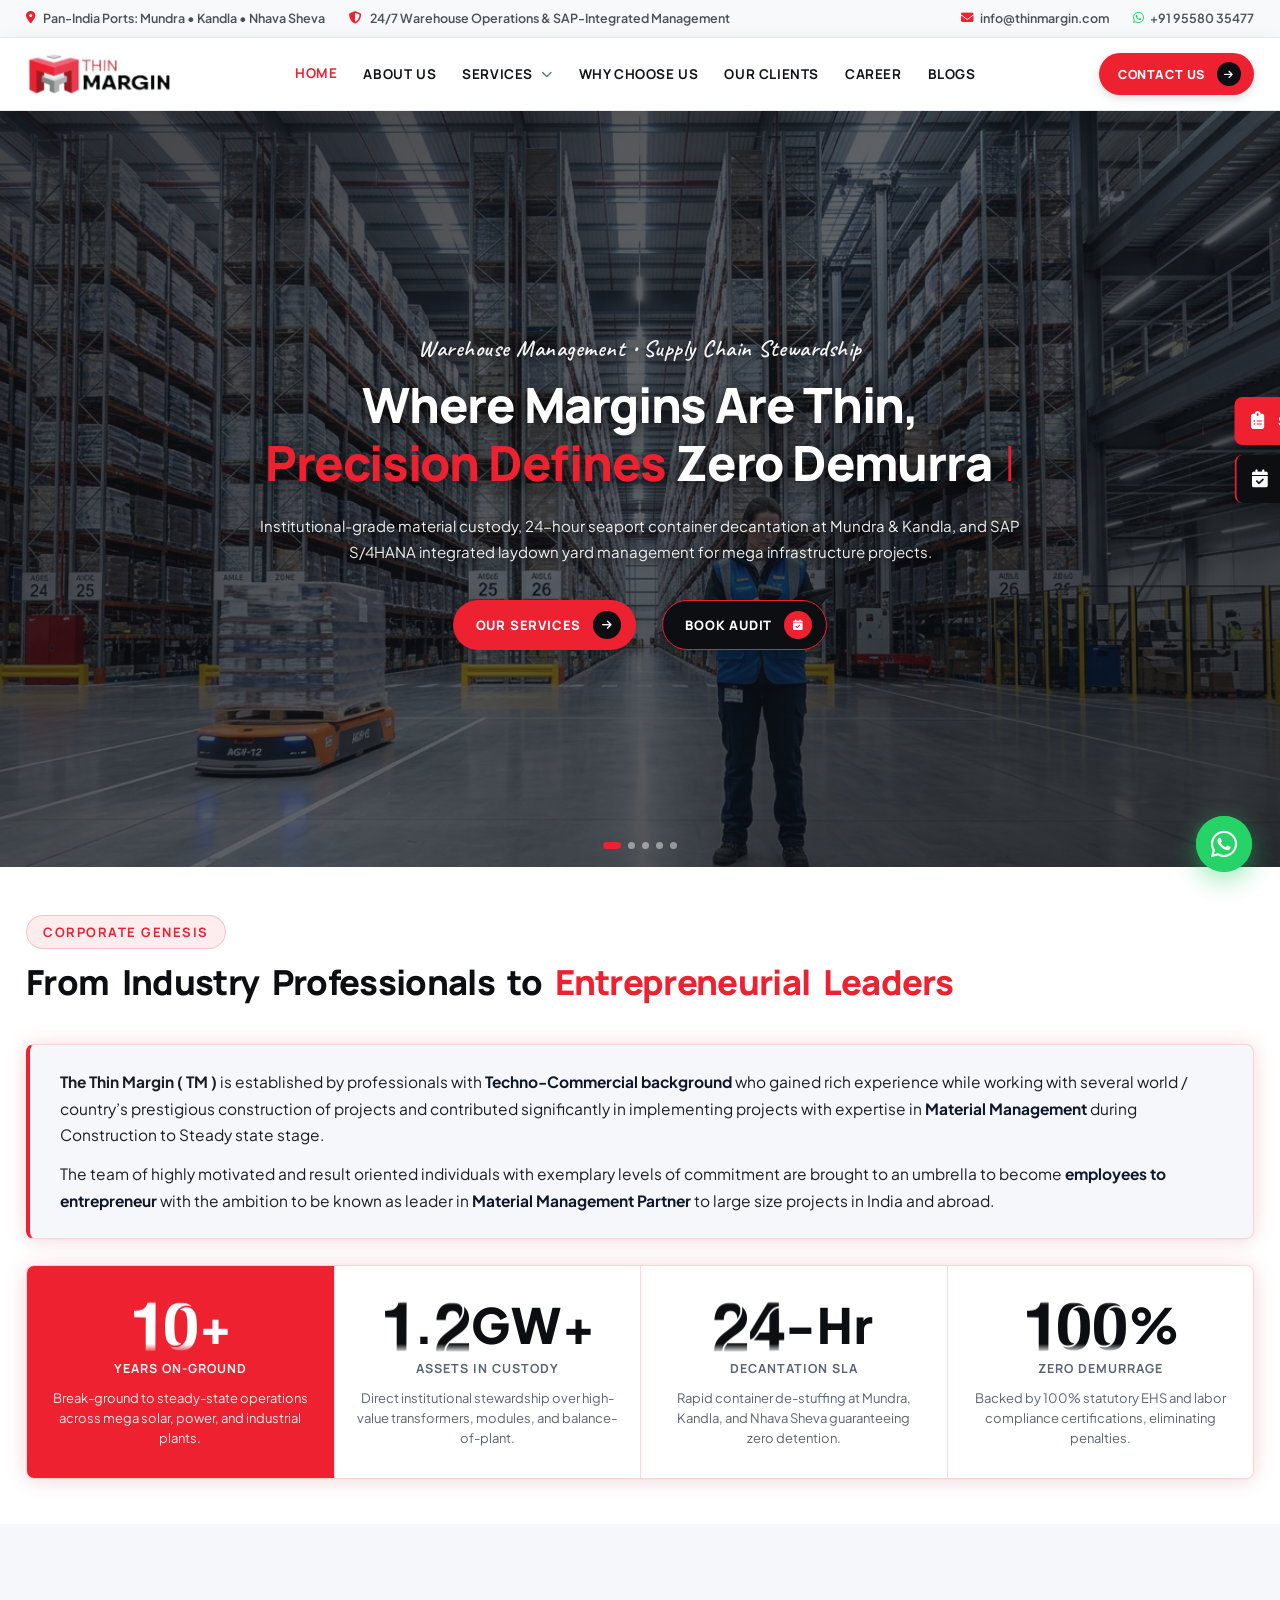
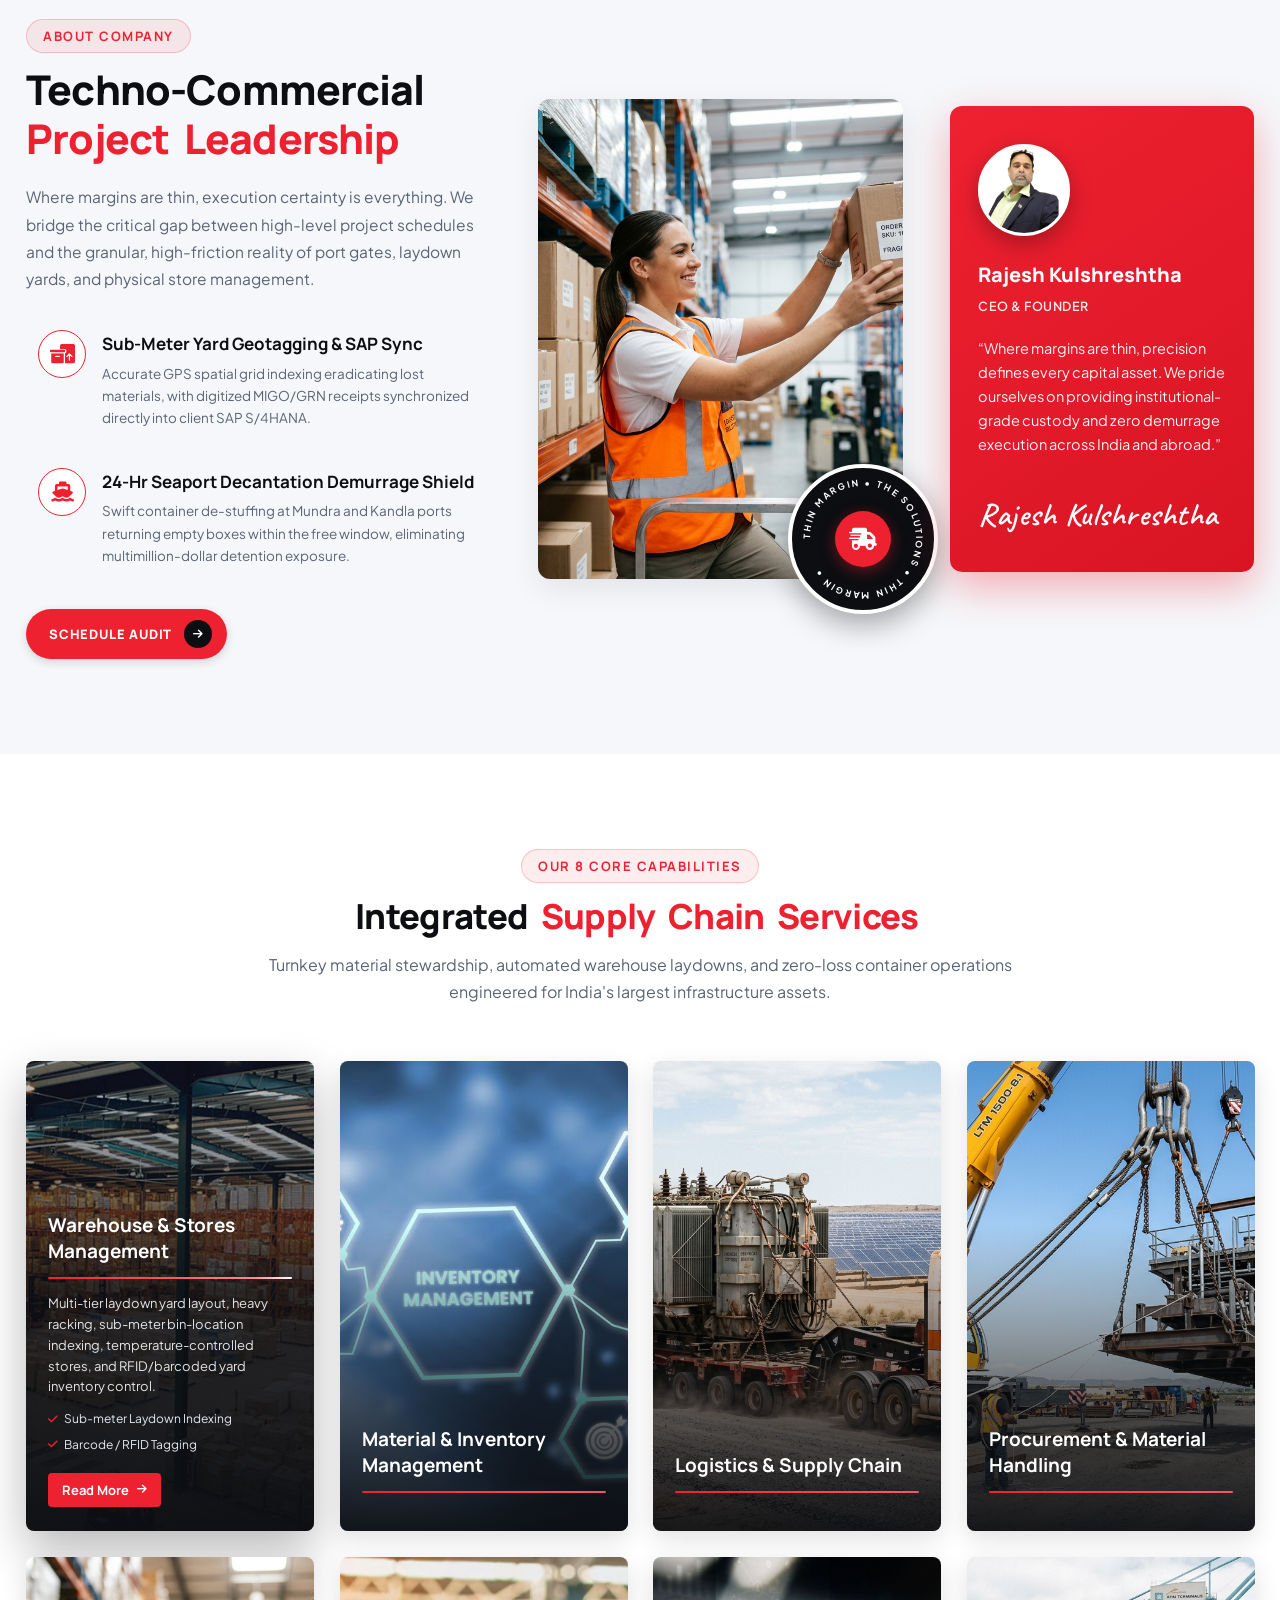
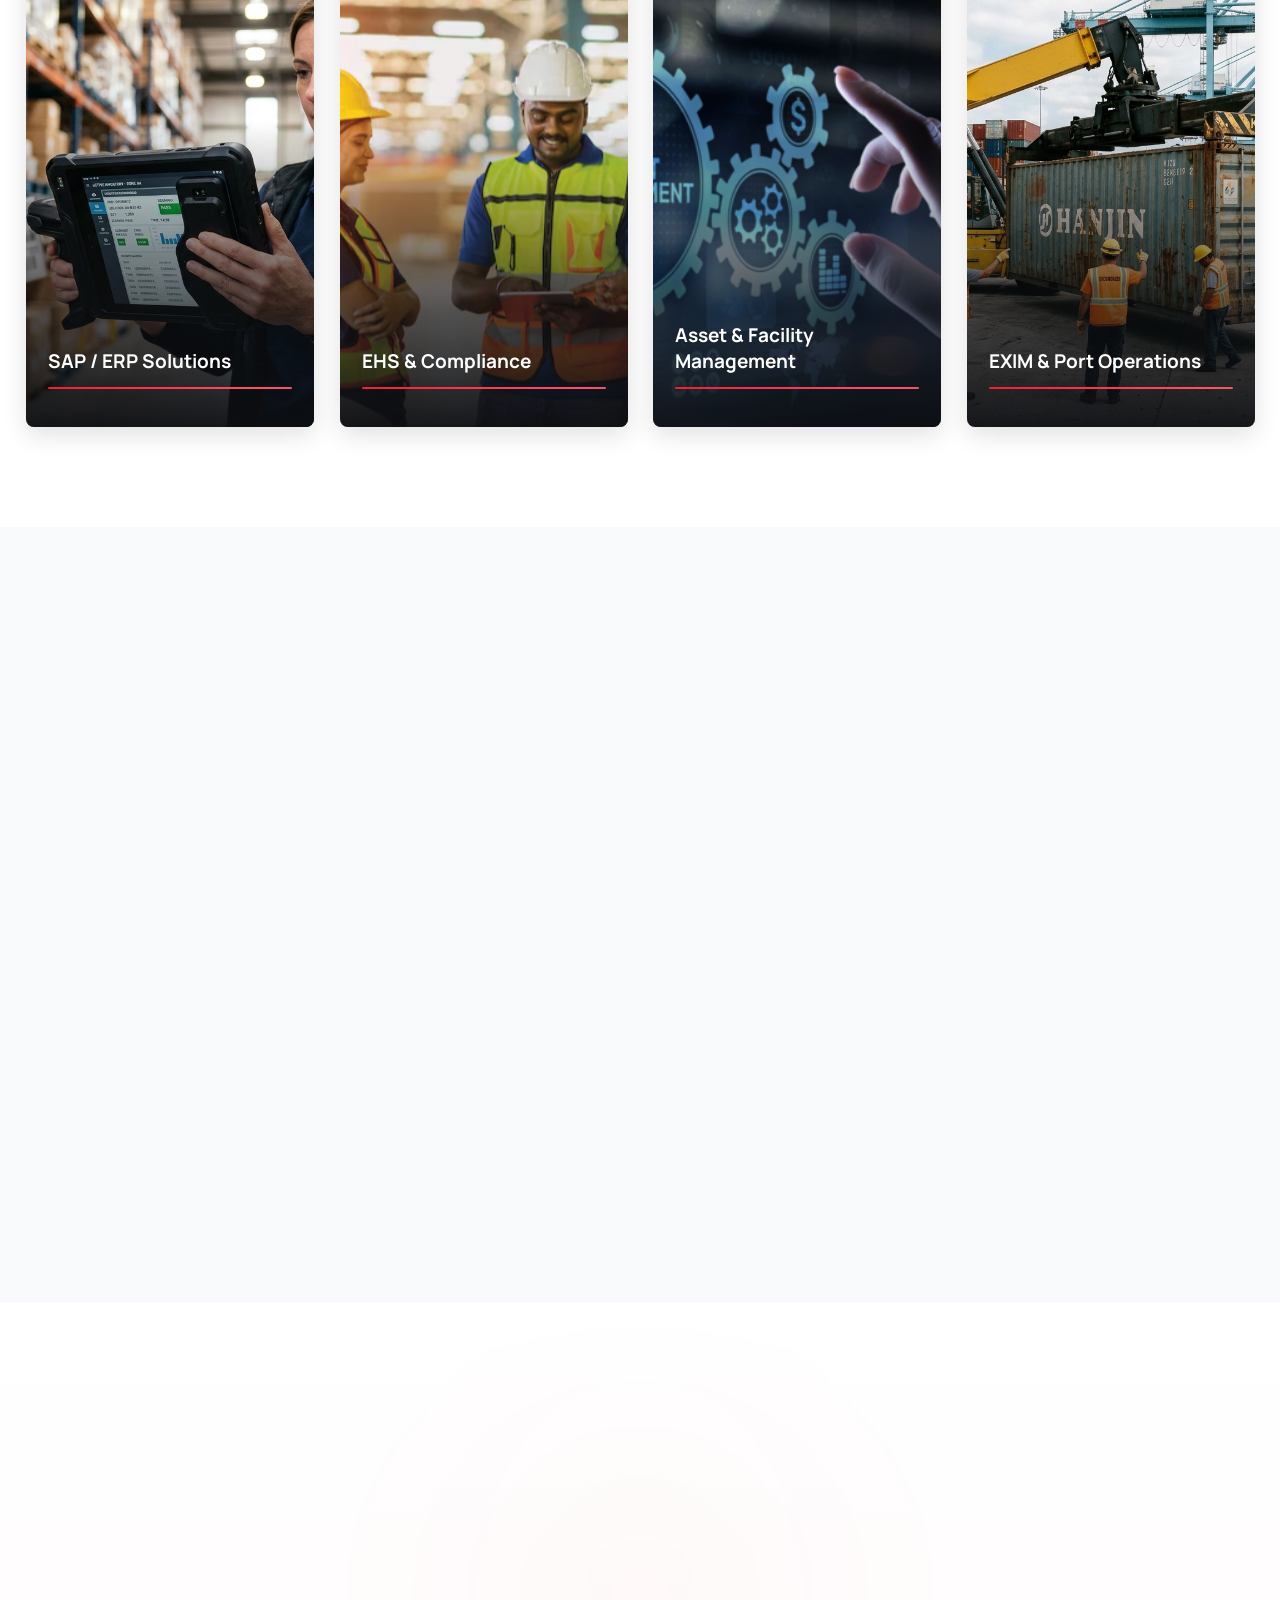
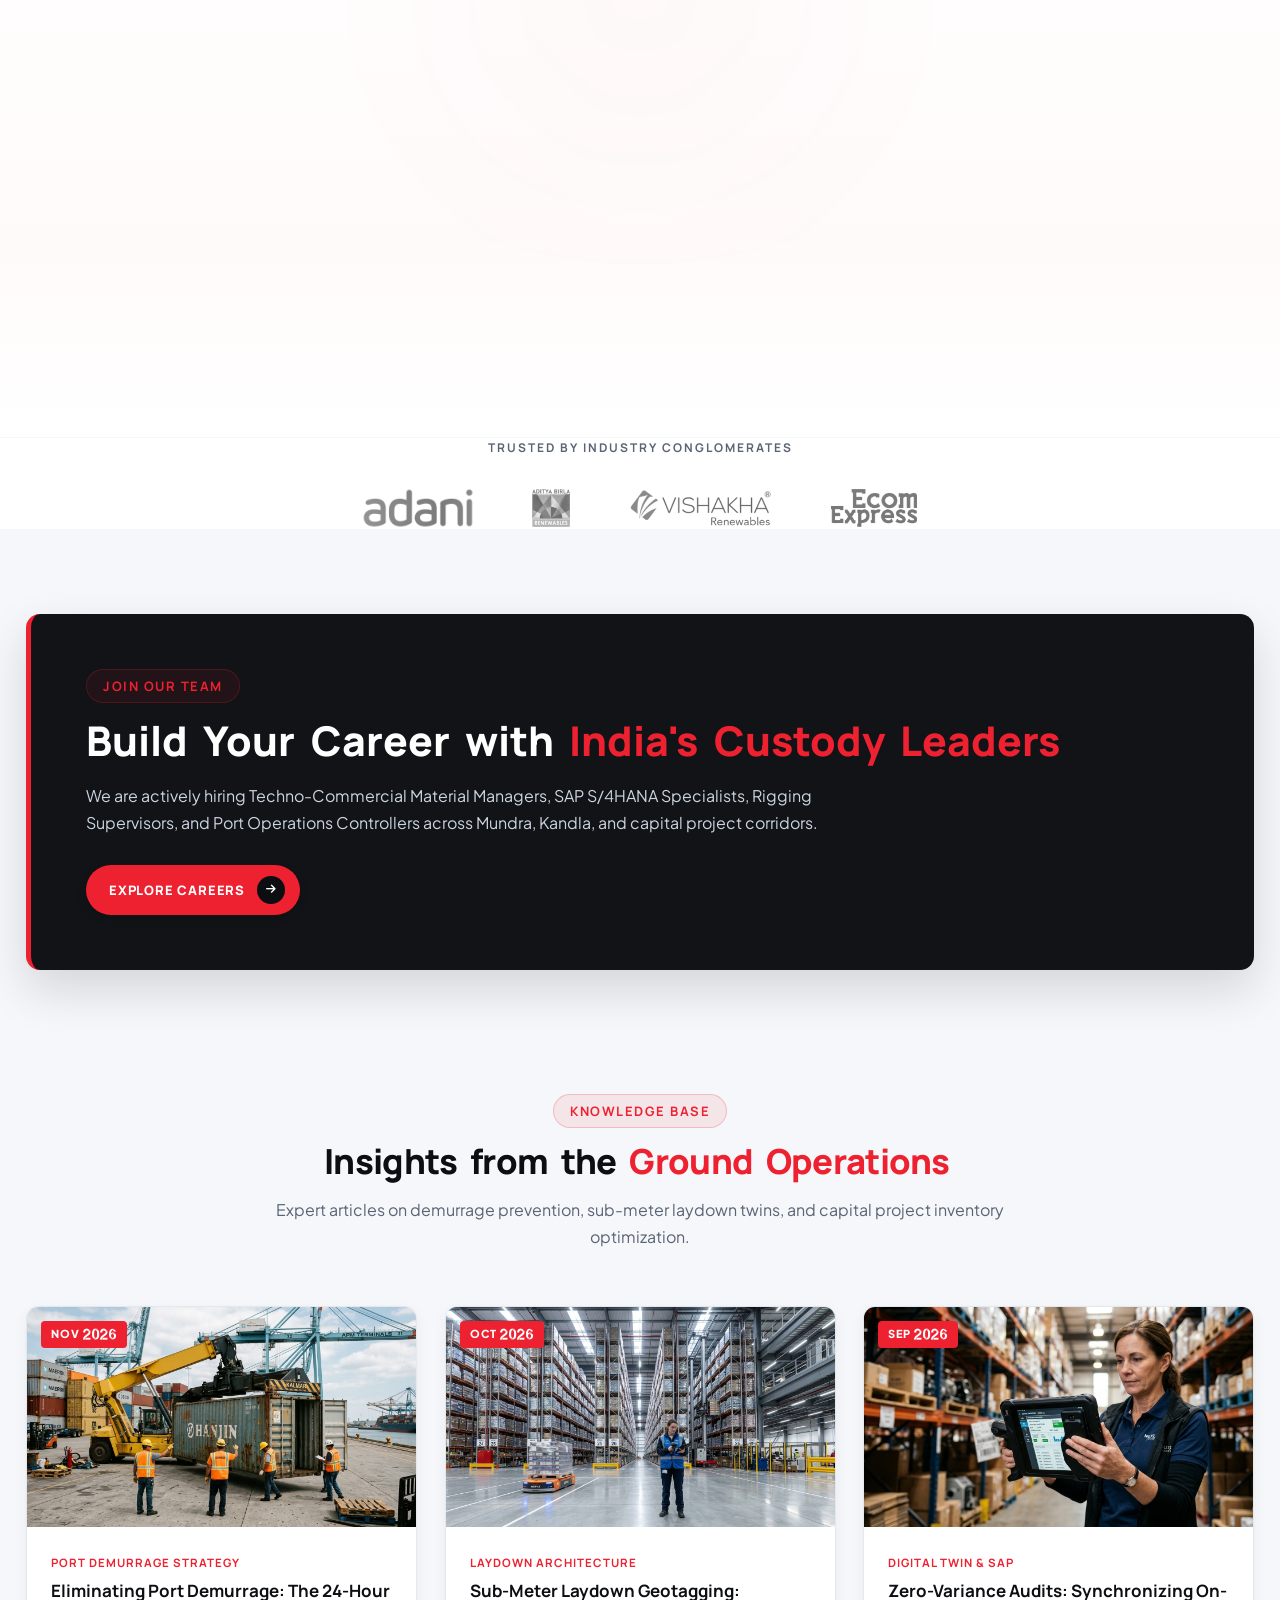
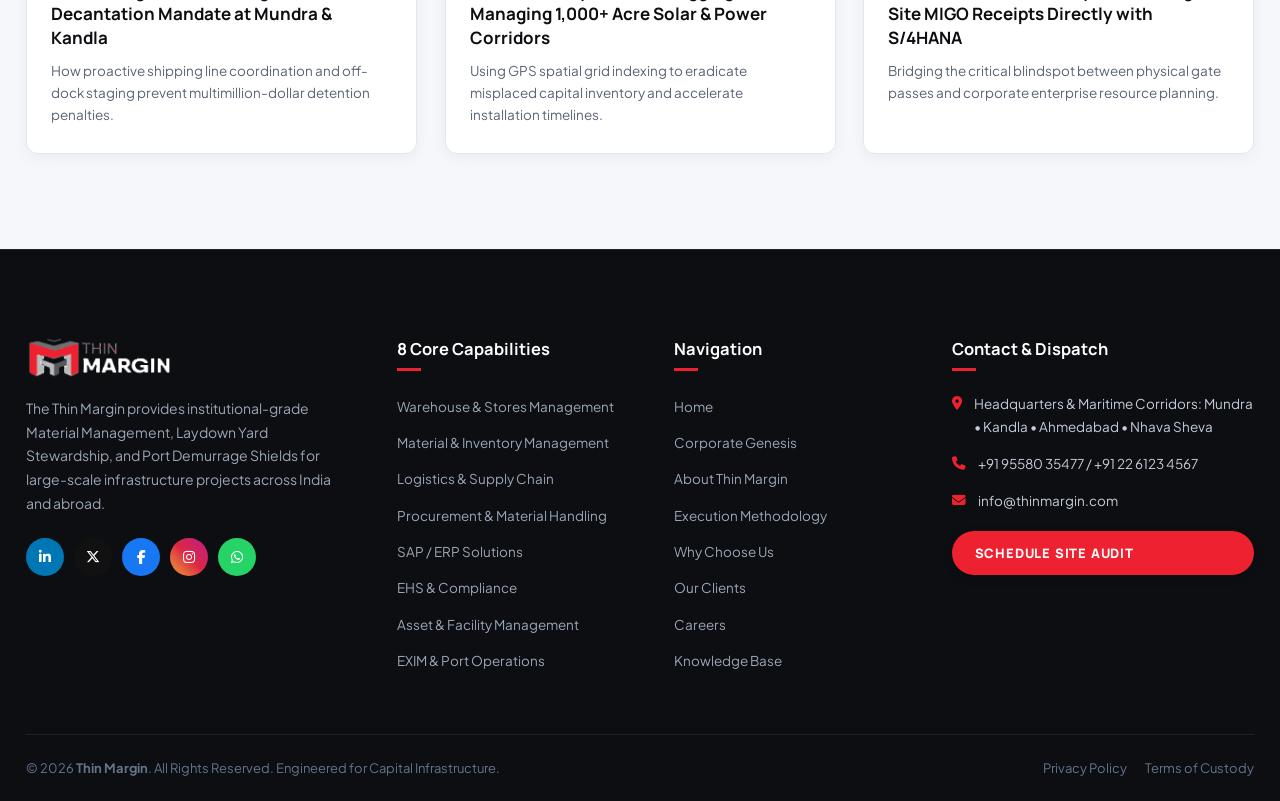
==== commit eae520b3: "Correct quotation mark pairing: top quote opening 66 orientation and bottom quote closing 99 orienta" ====
--- a/index.html
+++ b/index.html
@@ -19,7 +19,7 @@
   <link rel="stylesheet" href="https://cdnjs.cloudflare.com/ajax/libs/font-awesome/6.5.1/css/all.min.css" crossorigin="anonymous" referrerpolicy="no-referrer" />
 
   <!-- Main Stylesheet -->
-  <link rel="stylesheet" href="assest/css/style.css?v=68.0">
+  <link rel="stylesheet" href="assest/css/style.css?v=69.0">
 </head>
 <body class="tm-body">
 
@@ -1384,6 +1384,6 @@
   </div>
 
   <!-- Main JavaScript File -->
-  <script src="assest/js/main.js?v=68.0"></script>
+  <script src="assest/js/main.js?v=69.0"></script>
 </body>
 </html>
--- a/assest/css/style.css
+++ b/assest/css/style.css
@@ -2259,11 +2259,11 @@
 
 .ref-quote-glyph-top svg {
   display: block;
+  transform: rotate(180deg); /* Exact reference opening quotation mark: bulbs at bottom, tails up-left */
 }
 
 .ref-quote-glyph-bottom svg {
-  display: block;
-  transform: rotate(180deg); /* Properly inverted closing quotation mark */
+  display: block; /* Exact reference closing quotation mark: bulbs at top, tails down-left */
 }
 
 .ref-testi-card:hover .ref-quote-glyph-top {
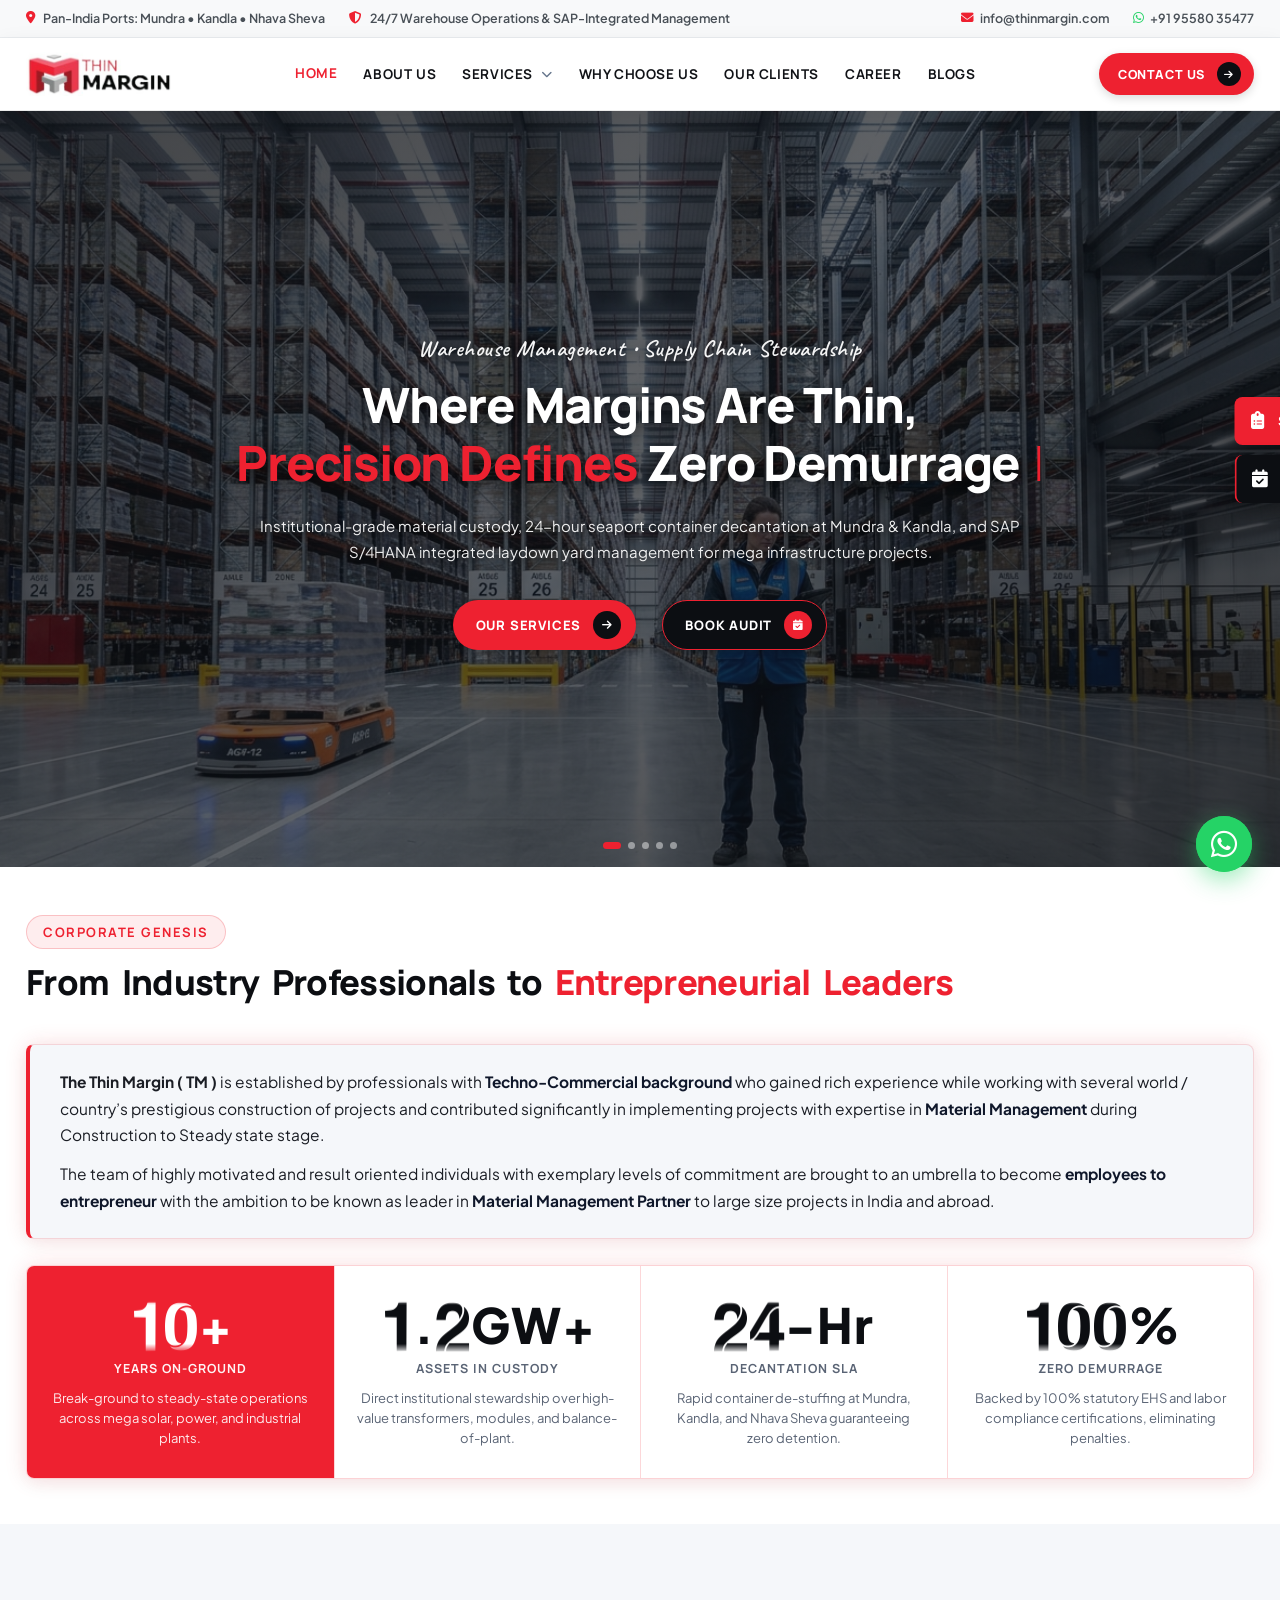
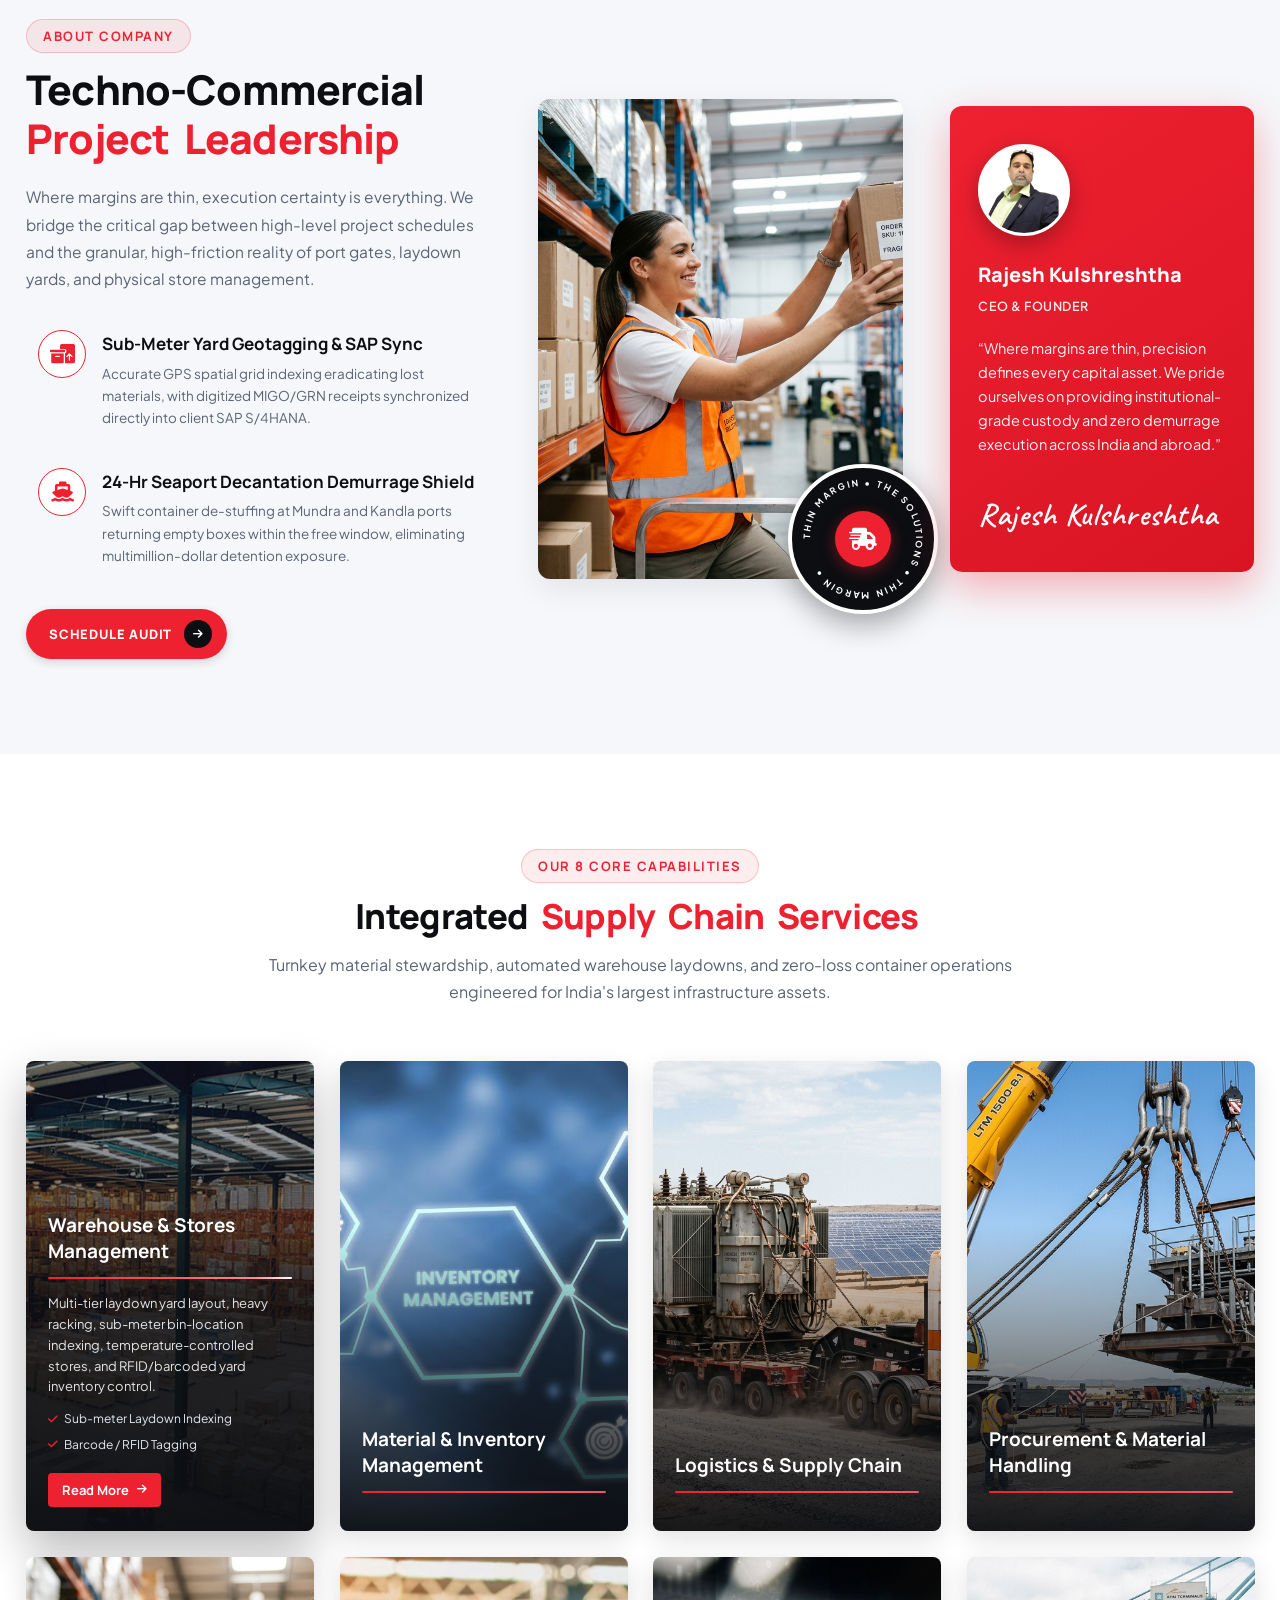
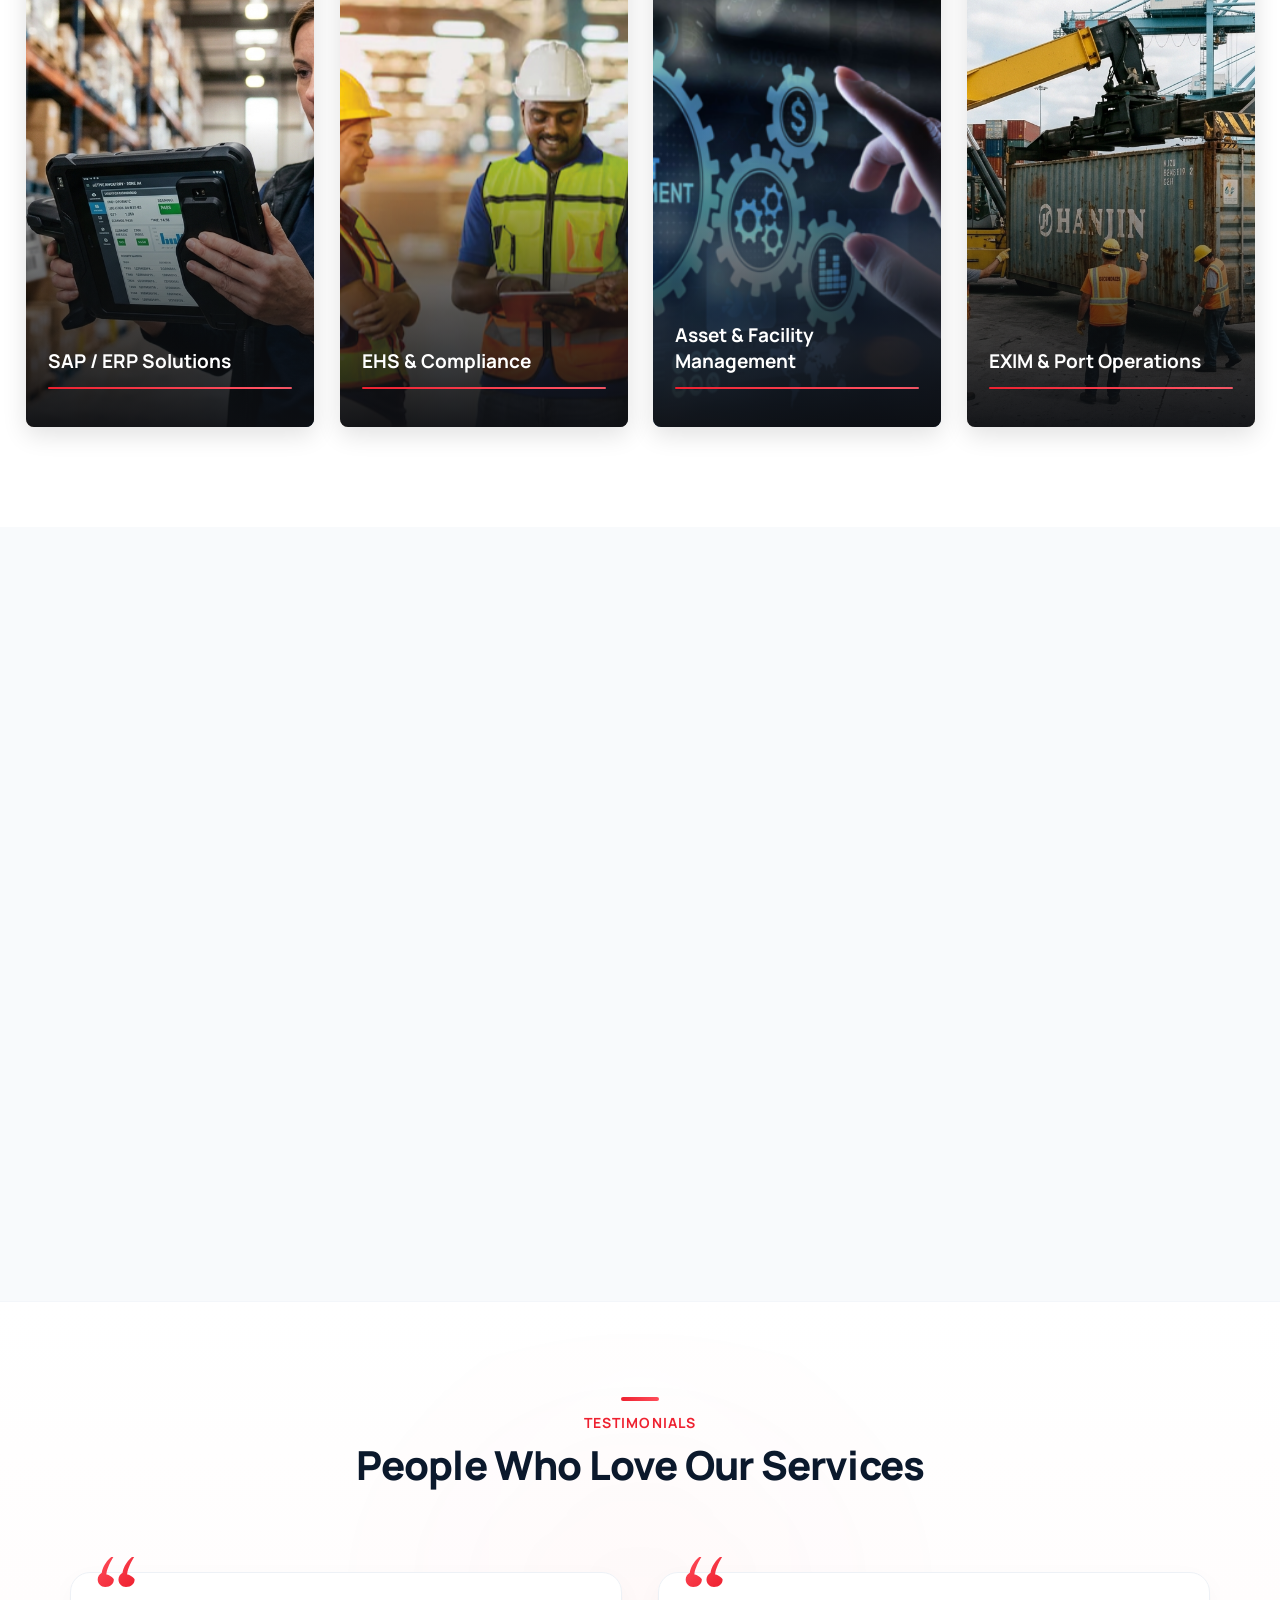
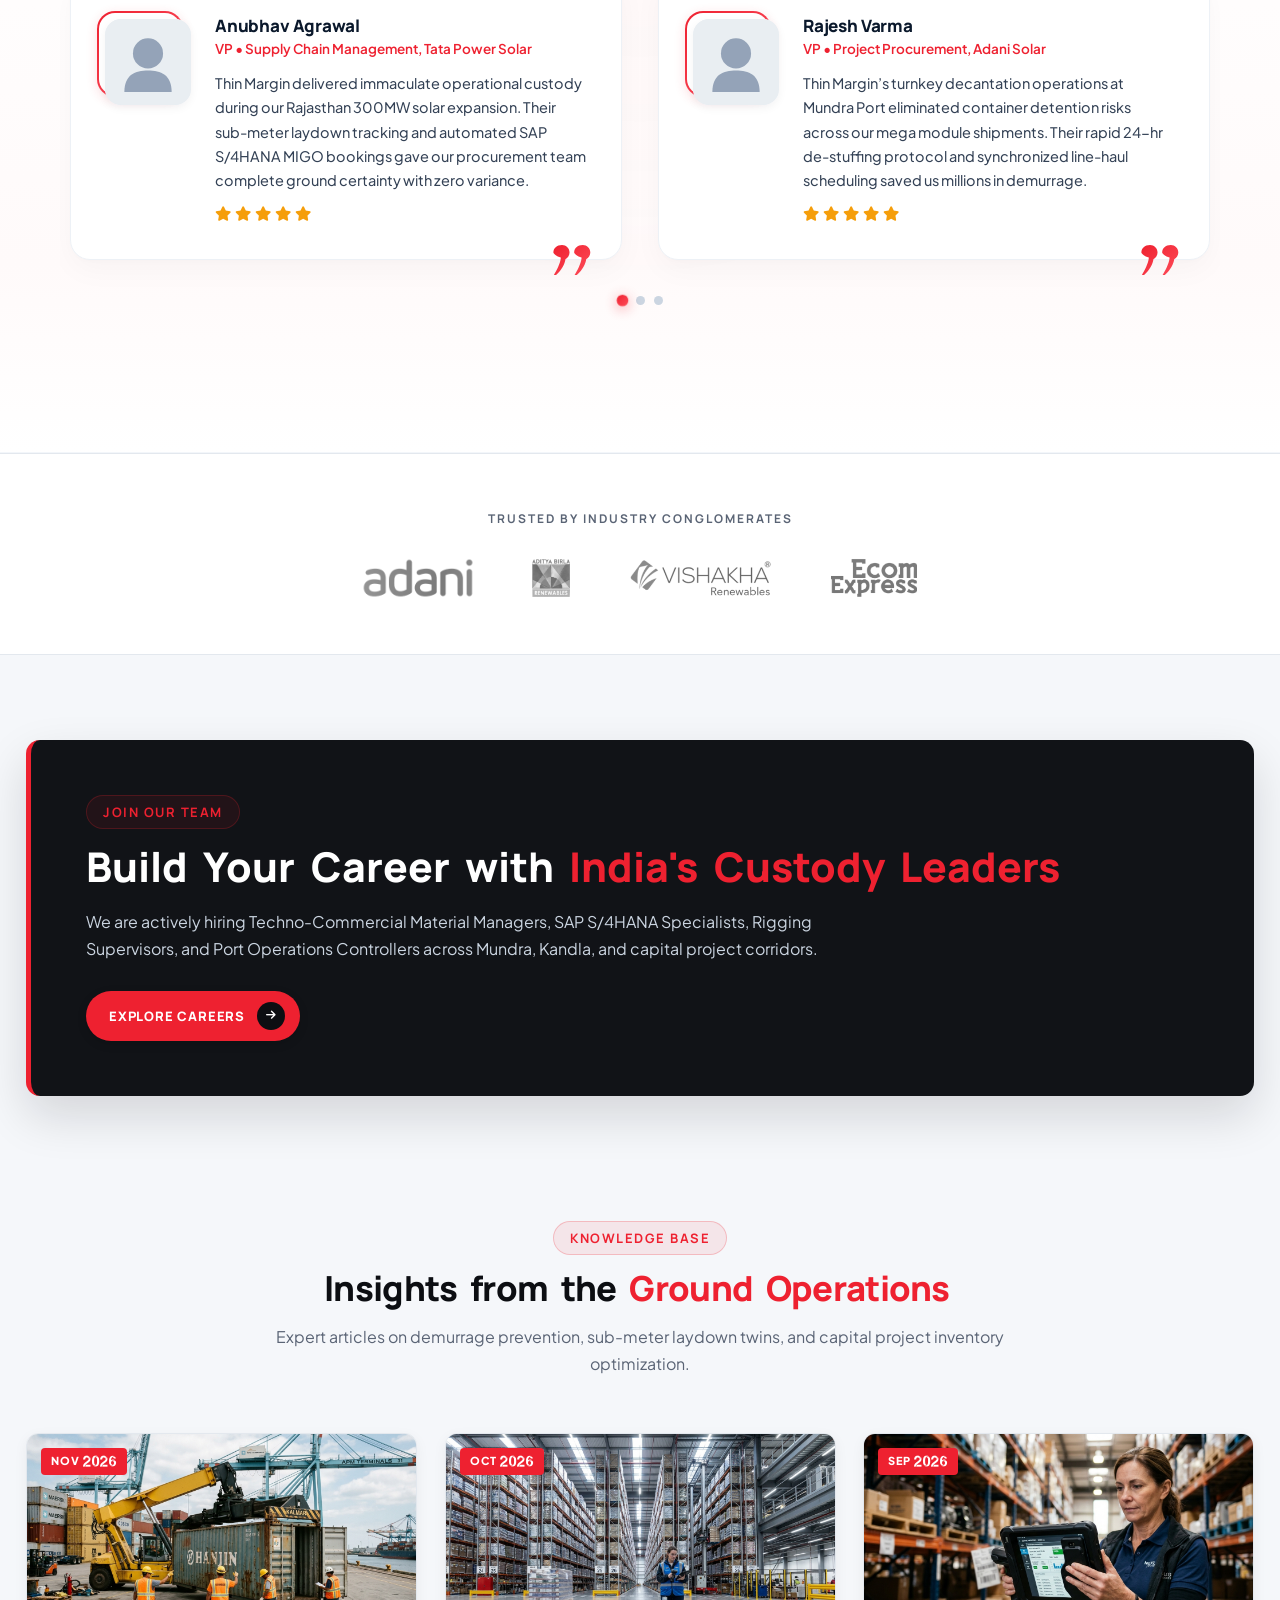
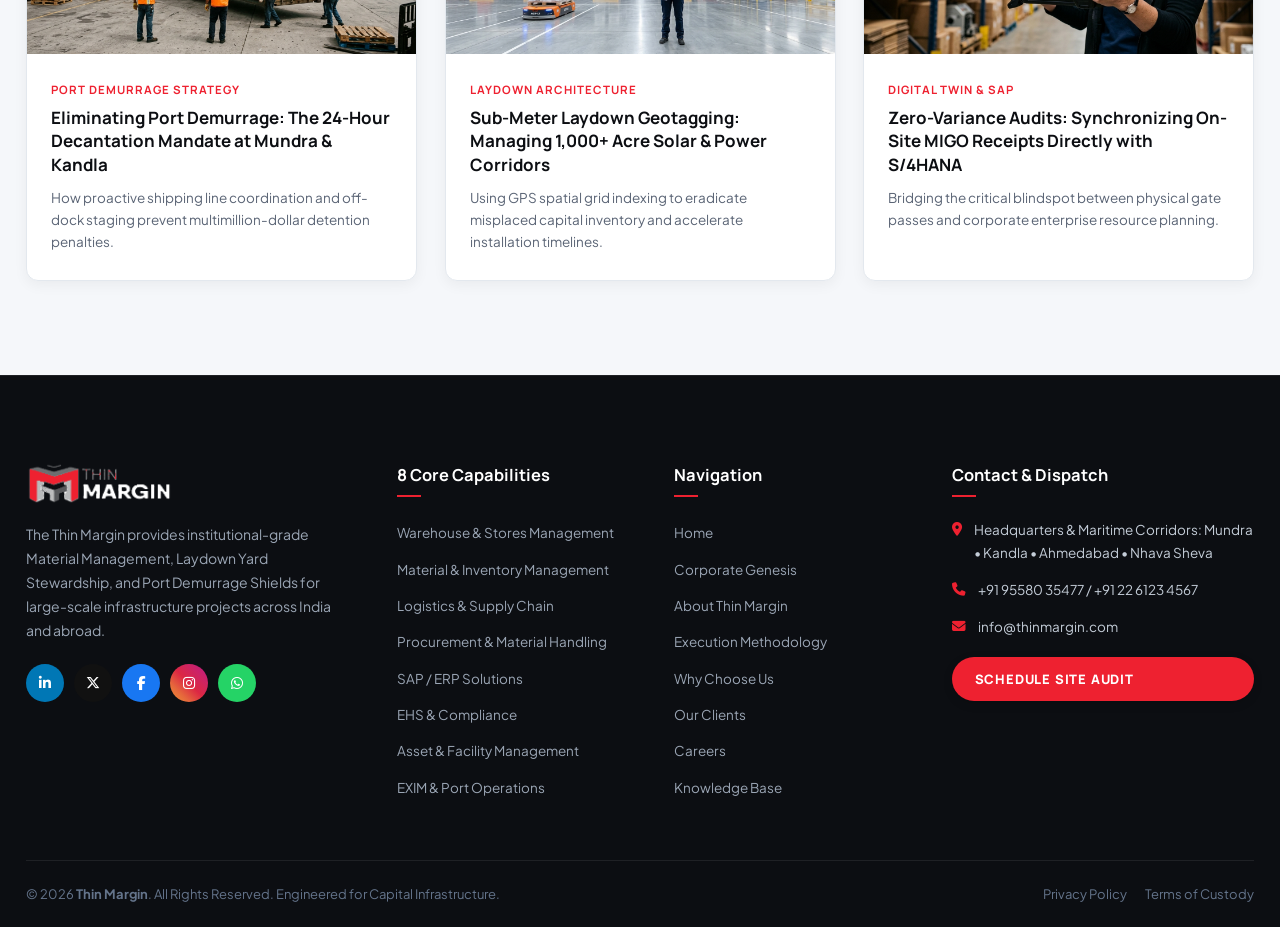
==== commit f8e0b515: "Left-align star ratings and refine quotation mark circle dots" ====
--- a/index.html
+++ b/index.html
@@ -19,7 +19,7 @@
   <link rel="stylesheet" href="https://cdnjs.cloudflare.com/ajax/libs/font-awesome/6.5.1/css/all.min.css" crossorigin="anonymous" referrerpolicy="no-referrer" />
 
   <!-- Main Stylesheet -->
-  <link rel="stylesheet" href="assest/css/style.css?v=69.0">
+  <link rel="stylesheet" href="assest/css/style.css?v=71.0">
 </head>
 <body class="tm-body">
 
@@ -792,13 +792,13 @@
           <!-- Card 1: Anubhav Agrawal - Tata Power Solar -->
           <div class="ref-testi-card">
             <span class="ref-quote-glyph-top" aria-hidden="true">
-              <svg width="44" height="34" viewBox="0 0 42 32" fill="url(#tmQuoteGrad)" xmlns="http://www.w3.org/2000/svg">
-                <path d="M11 0C4.92 0 0 4.92 0 11C0 17.08 4.92 22 11 22C11.8 22 12.57 21.91 13.31 21.75C11.96 26.68 7.35 30.34 1.8 31.05C1.05 31.15 0.5 31.79 0.5 32.55C0.5 33.38 1.22 34.02 2.04 33.91C10.74 32.74 17.5 25.18 17.5 14C17.5 6.27 14.6 0 11 0ZM35.5 0C29.42 0 24.5 4.92 24.5 11C24.5 17.08 29.42 22 35.5 22C36.3 22 37.07 21.91 37.81 21.75C36.46 26.68 31.85 30.34 26.3 31.05C25.55 31.15 25 31.79 25 32.55C25 33.38 25.72 34.02 26.54 33.91C35.24 32.74 42 25.18 42 14C42 6.27 39.1 0 35.5 0Z"/>
+              <svg width="40" height="30" viewBox="0 0 34 26" fill="url(#tmQuoteGrad)" xmlns="http://www.w3.org/2000/svg">
+                <path d="M7.5 0C11.09 0 14 2.91 14 6.5C14 9.05 12.54 11.26 10.43 12.35C9.96 16.51 7.31 22.02 1.26 26.89C0.68 27.35 0.02 26.64 0.39 26.04C4.38 19.57 6.47 13.9 6.43 10.77C2.69 10.29 0 7.08 0 6.5C0 2.91 2.91 0 7.5 0ZM25.5 0C29.09 0 32 2.91 32 6.5C32 9.05 30.54 11.26 28.43 12.35C27.96 16.51 25.31 22.02 19.26 26.89C18.68 27.35 18.02 26.64 18.39 26.04C22.38 19.57 24.47 13.9 24.43 10.77C20.69 10.29 18 7.08 18 6.5C18 2.91 20.91 0 25.5 0Z"/>
               </svg>
             </span>
             <span class="ref-quote-glyph-bottom" aria-hidden="true">
-              <svg width="44" height="34" viewBox="0 0 42 32" fill="url(#tmQuoteGrad)" xmlns="http://www.w3.org/2000/svg">
-                <path d="M11 0C4.92 0 0 4.92 0 11C0 17.08 4.92 22 11 22C11.8 22 12.57 21.91 13.31 21.75C11.96 26.68 7.35 30.34 1.8 31.05C1.05 31.15 0.5 31.79 0.5 32.55C0.5 33.38 1.22 34.02 2.04 33.91C10.74 32.74 17.5 25.18 17.5 14C17.5 6.27 14.6 0 11 0ZM35.5 0C29.42 0 24.5 4.92 24.5 11C24.5 17.08 29.42 22 35.5 22C36.3 22 37.07 21.91 37.81 21.75C36.46 26.68 31.85 30.34 26.3 31.05C25.55 31.15 25 31.79 25 32.55C25 33.38 25.72 34.02 26.54 33.91C35.24 32.74 42 25.18 42 14C42 6.27 39.1 0 35.5 0Z"/>
+              <svg width="40" height="30" viewBox="0 0 34 26" fill="url(#tmQuoteGrad)" xmlns="http://www.w3.org/2000/svg">
+                <path d="M7.5 0C11.09 0 14 2.91 14 6.5C14 9.05 12.54 11.26 10.43 12.35C9.96 16.51 7.31 22.02 1.26 26.89C0.68 27.35 0.02 26.64 0.39 26.04C4.38 19.57 6.47 13.9 6.43 10.77C2.69 10.29 0 7.08 0 6.5C0 2.91 2.91 0 7.5 0ZM25.5 0C29.09 0 32 2.91 32 6.5C32 9.05 30.54 11.26 28.43 12.35C27.96 16.51 25.31 22.02 19.26 26.89C18.68 27.35 18.02 26.64 18.39 26.04C22.38 19.57 24.47 13.9 24.43 10.77C20.69 10.29 18 7.08 18 6.5C18 2.91 20.91 0 25.5 0Z"/>
               </svg>
             </span>
 
@@ -836,13 +836,13 @@
           <!-- Card 2: Rajesh Varma - Adani Solar -->
           <div class="ref-testi-card">
             <span class="ref-quote-glyph-top" aria-hidden="true">
-              <svg width="44" height="34" viewBox="0 0 42 32" fill="url(#tmQuoteGrad)" xmlns="http://www.w3.org/2000/svg">
-                <path d="M11 0C4.92 0 0 4.92 0 11C0 17.08 4.92 22 11 22C11.8 22 12.57 21.91 13.31 21.75C11.96 26.68 7.35 30.34 1.8 31.05C1.05 31.15 0.5 31.79 0.5 32.55C0.5 33.38 1.22 34.02 2.04 33.91C10.74 32.74 17.5 25.18 17.5 14C17.5 6.27 14.6 0 11 0ZM35.5 0C29.42 0 24.5 4.92 24.5 11C24.5 17.08 29.42 22 35.5 22C36.3 22 37.07 21.91 37.81 21.75C36.46 26.68 31.85 30.34 26.3 31.05C25.55 31.15 25 31.79 25 32.55C25 33.38 25.72 34.02 26.54 33.91C35.24 32.74 42 25.18 42 14C42 6.27 39.1 0 35.5 0Z"/>
+              <svg width="40" height="30" viewBox="0 0 34 26" fill="url(#tmQuoteGrad)" xmlns="http://www.w3.org/2000/svg">
+                <path d="M7.5 0C11.09 0 14 2.91 14 6.5C14 9.05 12.54 11.26 10.43 12.35C9.96 16.51 7.31 22.02 1.26 26.89C0.68 27.35 0.02 26.64 0.39 26.04C4.38 19.57 6.47 13.9 6.43 10.77C2.69 10.29 0 7.08 0 6.5C0 2.91 2.91 0 7.5 0ZM25.5 0C29.09 0 32 2.91 32 6.5C32 9.05 30.54 11.26 28.43 12.35C27.96 16.51 25.31 22.02 19.26 26.89C18.68 27.35 18.02 26.64 18.39 26.04C22.38 19.57 24.47 13.9 24.43 10.77C20.69 10.29 18 7.08 18 6.5C18 2.91 20.91 0 25.5 0Z"/>
               </svg>
             </span>
             <span class="ref-quote-glyph-bottom" aria-hidden="true">
-              <svg width="44" height="34" viewBox="0 0 42 32" fill="url(#tmQuoteGrad)" xmlns="http://www.w3.org/2000/svg">
-                <path d="M11 0C4.92 0 0 4.92 0 11C0 17.08 4.92 22 11 22C11.8 22 12.57 21.91 13.31 21.75C11.96 26.68 7.35 30.34 1.8 31.05C1.05 31.15 0.5 31.79 0.5 32.55C0.5 33.38 1.22 34.02 2.04 33.91C10.74 32.74 17.5 25.18 17.5 14C17.5 6.27 14.6 0 11 0ZM35.5 0C29.42 0 24.5 4.92 24.5 11C24.5 17.08 29.42 22 35.5 22C36.3 22 37.07 21.91 37.81 21.75C36.46 26.68 31.85 30.34 26.3 31.05C25.55 31.15 25 31.79 25 32.55C25 33.38 25.72 34.02 26.54 33.91C35.24 32.74 42 25.18 42 14C42 6.27 39.1 0 35.5 0Z"/>
+              <svg width="40" height="30" viewBox="0 0 34 26" fill="url(#tmQuoteGrad)" xmlns="http://www.w3.org/2000/svg">
+                <path d="M7.5 0C11.09 0 14 2.91 14 6.5C14 9.05 12.54 11.26 10.43 12.35C9.96 16.51 7.31 22.02 1.26 26.89C0.68 27.35 0.02 26.64 0.39 26.04C4.38 19.57 6.47 13.9 6.43 10.77C2.69 10.29 0 7.08 0 6.5C0 2.91 2.91 0 7.5 0ZM25.5 0C29.09 0 32 2.91 32 6.5C32 9.05 30.54 11.26 28.43 12.35C27.96 16.51 25.31 22.02 19.26 26.89C18.68 27.35 18.02 26.64 18.39 26.04C22.38 19.57 24.47 13.9 24.43 10.77C20.69 10.29 18 7.08 18 6.5C18 2.91 20.91 0 25.5 0Z"/>
               </svg>
             </span>
 
@@ -878,13 +878,13 @@
           <!-- Card 3: Siddharth Sengupta - Aditya Birla Group -->
           <div class="ref-testi-card">
             <span class="ref-quote-glyph-top" aria-hidden="true">
-              <svg width="44" height="34" viewBox="0 0 42 32" fill="url(#tmQuoteGrad)" xmlns="http://www.w3.org/2000/svg">
-                <path d="M11 0C4.92 0 0 4.92 0 11C0 17.08 4.92 22 11 22C11.8 22 12.57 21.91 13.31 21.75C11.96 26.68 7.35 30.34 1.8 31.05C1.05 31.15 0.5 31.79 0.5 32.55C0.5 33.38 1.22 34.02 2.04 33.91C10.74 32.74 17.5 25.18 17.5 14C17.5 6.27 14.6 0 11 0ZM35.5 0C29.42 0 24.5 4.92 24.5 11C24.5 17.08 29.42 22 35.5 22C36.3 22 37.07 21.91 37.81 21.75C36.46 26.68 31.85 30.34 26.3 31.05C25.55 31.15 25 31.79 25 32.55C25 33.38 25.72 34.02 26.54 33.91C35.24 32.74 42 25.18 42 14C42 6.27 39.1 0 35.5 0Z"/>
+              <svg width="40" height="30" viewBox="0 0 34 26" fill="url(#tmQuoteGrad)" xmlns="http://www.w3.org/2000/svg">
+                <path d="M7.5 0C11.09 0 14 2.91 14 6.5C14 9.05 12.54 11.26 10.43 12.35C9.96 16.51 7.31 22.02 1.26 26.89C0.68 27.35 0.02 26.64 0.39 26.04C4.38 19.57 6.47 13.9 6.43 10.77C2.69 10.29 0 7.08 0 6.5C0 2.91 2.91 0 7.5 0ZM25.5 0C29.09 0 32 2.91 32 6.5C32 9.05 30.54 11.26 28.43 12.35C27.96 16.51 25.31 22.02 19.26 26.89C18.68 27.35 18.02 26.64 18.39 26.04C22.38 19.57 24.47 13.9 24.43 10.77C20.69 10.29 18 7.08 18 6.5C18 2.91 20.91 0 25.5 0Z"/>
               </svg>
             </span>
             <span class="ref-quote-glyph-bottom" aria-hidden="true">
-              <svg width="44" height="34" viewBox="0 0 42 32" fill="url(#tmQuoteGrad)" xmlns="http://www.w3.org/2000/svg">
-                <path d="M11 0C4.92 0 0 4.92 0 11C0 17.08 4.92 22 11 22C11.8 22 12.57 21.91 13.31 21.75C11.96 26.68 7.35 30.34 1.8 31.05C1.05 31.15 0.5 31.79 0.5 32.55C0.5 33.38 1.22 34.02 2.04 33.91C10.74 32.74 17.5 25.18 17.5 14C17.5 6.27 14.6 0 11 0ZM35.5 0C29.42 0 24.5 4.92 24.5 11C24.5 17.08 29.42 22 35.5 22C36.3 22 37.07 21.91 37.81 21.75C36.46 26.68 31.85 30.34 26.3 31.05C25.55 31.15 25 31.79 25 32.55C25 33.38 25.72 34.02 26.54 33.91C35.24 32.74 42 25.18 42 14C42 6.27 39.1 0 35.5 0Z"/>
+              <svg width="40" height="30" viewBox="0 0 34 26" fill="url(#tmQuoteGrad)" xmlns="http://www.w3.org/2000/svg">
+                <path d="M7.5 0C11.09 0 14 2.91 14 6.5C14 9.05 12.54 11.26 10.43 12.35C9.96 16.51 7.31 22.02 1.26 26.89C0.68 27.35 0.02 26.64 0.39 26.04C4.38 19.57 6.47 13.9 6.43 10.77C2.69 10.29 0 7.08 0 6.5C0 2.91 2.91 0 7.5 0ZM25.5 0C29.09 0 32 2.91 32 6.5C32 9.05 30.54 11.26 28.43 12.35C27.96 16.51 25.31 22.02 19.26 26.89C18.68 27.35 18.02 26.64 18.39 26.04C22.38 19.57 24.47 13.9 24.43 10.77C20.69 10.29 18 7.08 18 6.5C18 2.91 20.91 0 25.5 0Z"/>
               </svg>
             </span>
 
@@ -920,13 +920,13 @@
           <!-- Card 4: Prashant Dave - Avaada Energy -->
           <div class="ref-testi-card">
             <span class="ref-quote-glyph-top" aria-hidden="true">
-              <svg width="44" height="34" viewBox="0 0 42 32" fill="url(#tmQuoteGrad)" xmlns="http://www.w3.org/2000/svg">
-                <path d="M11 0C4.92 0 0 4.92 0 11C0 17.08 4.92 22 11 22C11.8 22 12.57 21.91 13.31 21.75C11.96 26.68 7.35 30.34 1.8 31.05C1.05 31.15 0.5 31.79 0.5 32.55C0.5 33.38 1.22 34.02 2.04 33.91C10.74 32.74 17.5 25.18 17.5 14C17.5 6.27 14.6 0 11 0ZM35.5 0C29.42 0 24.5 4.92 24.5 11C24.5 17.08 29.42 22 35.5 22C36.3 22 37.07 21.91 37.81 21.75C36.46 26.68 31.85 30.34 26.3 31.05C25.55 31.15 25 31.79 25 32.55C25 33.38 25.72 34.02 26.54 33.91C35.24 32.74 42 25.18 42 14C42 6.27 39.1 0 35.5 0Z"/>
+              <svg width="40" height="30" viewBox="0 0 34 26" fill="url(#tmQuoteGrad)" xmlns="http://www.w3.org/2000/svg">
+                <path d="M7.5 0C11.09 0 14 2.91 14 6.5C14 9.05 12.54 11.26 10.43 12.35C9.96 16.51 7.31 22.02 1.26 26.89C0.68 27.35 0.02 26.64 0.39 26.04C4.38 19.57 6.47 13.9 6.43 10.77C2.69 10.29 0 7.08 0 6.5C0 2.91 2.91 0 7.5 0ZM25.5 0C29.09 0 32 2.91 32 6.5C32 9.05 30.54 11.26 28.43 12.35C27.96 16.51 25.31 22.02 19.26 26.89C18.68 27.35 18.02 26.64 18.39 26.04C22.38 19.57 24.47 13.9 24.43 10.77C20.69 10.29 18 7.08 18 6.5C18 2.91 20.91 0 25.5 0Z"/>
               </svg>
             </span>
             <span class="ref-quote-glyph-bottom" aria-hidden="true">
-              <svg width="44" height="34" viewBox="0 0 42 32" fill="url(#tmQuoteGrad)" xmlns="http://www.w3.org/2000/svg">
-                <path d="M11 0C4.92 0 0 4.92 0 11C0 17.08 4.92 22 11 22C11.8 22 12.57 21.91 13.31 21.75C11.96 26.68 7.35 30.34 1.8 31.05C1.05 31.15 0.5 31.79 0.5 32.55C0.5 33.38 1.22 34.02 2.04 33.91C10.74 32.74 17.5 25.18 17.5 14C17.5 6.27 14.6 0 11 0ZM35.5 0C29.42 0 24.5 4.92 24.5 11C24.5 17.08 29.42 22 35.5 22C36.3 22 37.07 21.91 37.81 21.75C36.46 26.68 31.85 30.34 26.3 31.05C25.55 31.15 25 31.79 25 32.55C25 33.38 25.72 34.02 26.54 33.91C35.24 32.74 42 25.18 42 14C42 6.27 39.1 0 35.5 0Z"/>
+              <svg width="40" height="30" viewBox="0 0 34 26" fill="url(#tmQuoteGrad)" xmlns="http://www.w3.org/2000/svg">
+                <path d="M7.5 0C11.09 0 14 2.91 14 6.5C14 9.05 12.54 11.26 10.43 12.35C9.96 16.51 7.31 22.02 1.26 26.89C0.68 27.35 0.02 26.64 0.39 26.04C4.38 19.57 6.47 13.9 6.43 10.77C2.69 10.29 0 7.08 0 6.5C0 2.91 2.91 0 7.5 0ZM25.5 0C29.09 0 32 2.91 32 6.5C32 9.05 30.54 11.26 28.43 12.35C27.96 16.51 25.31 22.02 19.26 26.89C18.68 27.35 18.02 26.64 18.39 26.04C22.38 19.57 24.47 13.9 24.43 10.77C20.69 10.29 18 7.08 18 6.5C18 2.91 20.91 0 25.5 0Z"/>
               </svg>
             </span>
 
@@ -962,13 +962,13 @@
           <!-- Card 5: Sai Azad - Vikram Solar -->
           <div class="ref-testi-card">
             <span class="ref-quote-glyph-top" aria-hidden="true">
-              <svg width="44" height="34" viewBox="0 0 42 32" fill="url(#tmQuoteGrad)" xmlns="http://www.w3.org/2000/svg">
-                <path d="M11 0C4.92 0 0 4.92 0 11C0 17.08 4.92 22 11 22C11.8 22 12.57 21.91 13.31 21.75C11.96 26.68 7.35 30.34 1.8 31.05C1.05 31.15 0.5 31.79 0.5 32.55C0.5 33.38 1.22 34.02 2.04 33.91C10.74 32.74 17.5 25.18 17.5 14C17.5 6.27 14.6 0 11 0ZM35.5 0C29.42 0 24.5 4.92 24.5 11C24.5 17.08 29.42 22 35.5 22C36.3 22 37.07 21.91 37.81 21.75C36.46 26.68 31.85 30.34 26.3 31.05C25.55 31.15 25 31.79 25 32.55C25 33.38 25.72 34.02 26.54 33.91C35.24 32.74 42 25.18 42 14C42 6.27 39.1 0 35.5 0Z"/>
+              <svg width="40" height="30" viewBox="0 0 34 26" fill="url(#tmQuoteGrad)" xmlns="http://www.w3.org/2000/svg">
+                <path d="M7.5 0C11.09 0 14 2.91 14 6.5C14 9.05 12.54 11.26 10.43 12.35C9.96 16.51 7.31 22.02 1.26 26.89C0.68 27.35 0.02 26.64 0.39 26.04C4.38 19.57 6.47 13.9 6.43 10.77C2.69 10.29 0 7.08 0 6.5C0 2.91 2.91 0 7.5 0ZM25.5 0C29.09 0 32 2.91 32 6.5C32 9.05 30.54 11.26 28.43 12.35C27.96 16.51 25.31 22.02 19.26 26.89C18.68 27.35 18.02 26.64 18.39 26.04C22.38 19.57 24.47 13.9 24.43 10.77C20.69 10.29 18 7.08 18 6.5C18 2.91 20.91 0 25.5 0Z"/>
               </svg>
             </span>
             <span class="ref-quote-glyph-bottom" aria-hidden="true">
-              <svg width="44" height="34" viewBox="0 0 42 32" fill="url(#tmQuoteGrad)" xmlns="http://www.w3.org/2000/svg">
-                <path d="M11 0C4.92 0 0 4.92 0 11C0 17.08 4.92 22 11 22C11.8 22 12.57 21.91 13.31 21.75C11.96 26.68 7.35 30.34 1.8 31.05C1.05 31.15 0.5 31.79 0.5 32.55C0.5 33.38 1.22 34.02 2.04 33.91C10.74 32.74 17.5 25.18 17.5 14C17.5 6.27 14.6 0 11 0ZM35.5 0C29.42 0 24.5 4.92 24.5 11C24.5 17.08 29.42 22 35.5 22C36.3 22 37.07 21.91 37.81 21.75C36.46 26.68 31.85 30.34 26.3 31.05C25.55 31.15 25 31.79 25 32.55C25 33.38 25.72 34.02 26.54 33.91C35.24 32.74 42 25.18 42 14C42 6.27 39.1 0 35.5 0Z"/>
+              <svg width="40" height="30" viewBox="0 0 34 26" fill="url(#tmQuoteGrad)" xmlns="http://www.w3.org/2000/svg">
+                <path d="M7.5 0C11.09 0 14 2.91 14 6.5C14 9.05 12.54 11.26 10.43 12.35C9.96 16.51 7.31 22.02 1.26 26.89C0.68 27.35 0.02 26.64 0.39 26.04C4.38 19.57 6.47 13.9 6.43 10.77C2.69 10.29 0 7.08 0 6.5C0 2.91 2.91 0 7.5 0ZM25.5 0C29.09 0 32 2.91 32 6.5C32 9.05 30.54 11.26 28.43 12.35C27.96 16.51 25.31 22.02 19.26 26.89C18.68 27.35 18.02 26.64 18.39 26.04C22.38 19.57 24.47 13.9 24.43 10.77C20.69 10.29 18 7.08 18 6.5C18 2.91 20.91 0 25.5 0Z"/>
               </svg>
             </span>
 
@@ -1004,13 +1004,13 @@
           <!-- Card 6: Neelam Kulshreshtha - ReNew Power -->
           <div class="ref-testi-card">
             <span class="ref-quote-glyph-top" aria-hidden="true">
-              <svg width="44" height="34" viewBox="0 0 42 32" fill="url(#tmQuoteGrad)" xmlns="http://www.w3.org/2000/svg">
-                <path d="M11 0C4.92 0 0 4.92 0 11C0 17.08 4.92 22 11 22C11.8 22 12.57 21.91 13.31 21.75C11.96 26.68 7.35 30.34 1.8 31.05C1.05 31.15 0.5 31.79 0.5 32.55C0.5 33.38 1.22 34.02 2.04 33.91C10.74 32.74 17.5 25.18 17.5 14C17.5 6.27 14.6 0 11 0ZM35.5 0C29.42 0 24.5 4.92 24.5 11C24.5 17.08 29.42 22 35.5 22C36.3 22 37.07 21.91 37.81 21.75C36.46 26.68 31.85 30.34 26.3 31.05C25.55 31.15 25 31.79 25 32.55C25 33.38 25.72 34.02 26.54 33.91C35.24 32.74 42 25.18 42 14C42 6.27 39.1 0 35.5 0Z"/>
+              <svg width="40" height="30" viewBox="0 0 34 26" fill="url(#tmQuoteGrad)" xmlns="http://www.w3.org/2000/svg">
+                <path d="M7.5 0C11.09 0 14 2.91 14 6.5C14 9.05 12.54 11.26 10.43 12.35C9.96 16.51 7.31 22.02 1.26 26.89C0.68 27.35 0.02 26.64 0.39 26.04C4.38 19.57 6.47 13.9 6.43 10.77C2.69 10.29 0 7.08 0 6.5C0 2.91 2.91 0 7.5 0ZM25.5 0C29.09 0 32 2.91 32 6.5C32 9.05 30.54 11.26 28.43 12.35C27.96 16.51 25.31 22.02 19.26 26.89C18.68 27.35 18.02 26.64 18.39 26.04C22.38 19.57 24.47 13.9 24.43 10.77C20.69 10.29 18 7.08 18 6.5C18 2.91 20.91 0 25.5 0Z"/>
               </svg>
             </span>
             <span class="ref-quote-glyph-bottom" aria-hidden="true">
-              <svg width="44" height="34" viewBox="0 0 42 32" fill="url(#tmQuoteGrad)" xmlns="http://www.w3.org/2000/svg">
-                <path d="M11 0C4.92 0 0 4.92 0 11C0 17.08 4.92 22 11 22C11.8 22 12.57 21.91 13.31 21.75C11.96 26.68 7.35 30.34 1.8 31.05C1.05 31.15 0.5 31.79 0.5 32.55C0.5 33.38 1.22 34.02 2.04 33.91C10.74 32.74 17.5 25.18 17.5 14C17.5 6.27 14.6 0 11 0ZM35.5 0C29.42 0 24.5 4.92 24.5 11C24.5 17.08 29.42 22 35.5 22C36.3 22 37.07 21.91 37.81 21.75C36.46 26.68 31.85 30.34 26.3 31.05C25.55 31.15 25 31.79 25 32.55C25 33.38 25.72 34.02 26.54 33.91C35.24 32.74 42 25.18 42 14C42 6.27 39.1 0 35.5 0Z"/>
+              <svg width="40" height="30" viewBox="0 0 34 26" fill="url(#tmQuoteGrad)" xmlns="http://www.w3.org/2000/svg">
+                <path d="M7.5 0C11.09 0 14 2.91 14 6.5C14 9.05 12.54 11.26 10.43 12.35C9.96 16.51 7.31 22.02 1.26 26.89C0.68 27.35 0.02 26.64 0.39 26.04C4.38 19.57 6.47 13.9 6.43 10.77C2.69 10.29 0 7.08 0 6.5C0 2.91 2.91 0 7.5 0ZM25.5 0C29.09 0 32 2.91 32 6.5C32 9.05 30.54 11.26 28.43 12.35C27.96 16.51 25.31 22.02 19.26 26.89C18.68 27.35 18.02 26.64 18.39 26.04C22.38 19.57 24.47 13.9 24.43 10.77C20.69 10.29 18 7.08 18 6.5C18 2.91 20.91 0 25.5 0Z"/>
               </svg>
             </span>
 
--- a/assest/css/style.css
+++ b/assest/css/style.css
@@ -2366,9 +2366,11 @@
 .ref-stars-rating {
   display: flex;
   align-items: center;
+  justify-content: flex-start;
   gap: 4px;
   color: #f59e0b;
   font-size: 14.5px;
+  margin-top: 8px;
 }
 
 /* --- Centered Slider Dots Only (Strictly No Side Arrows) --- */
@@ -2451,11 +2453,6 @@
   .ref-quote-glyph-bottom {
     right: 16px;
     bottom: -14px;
-  }
-}
-
-  .ref-stars-rating {
-    justify-content: center;
   }
 
   .ref-header-title {
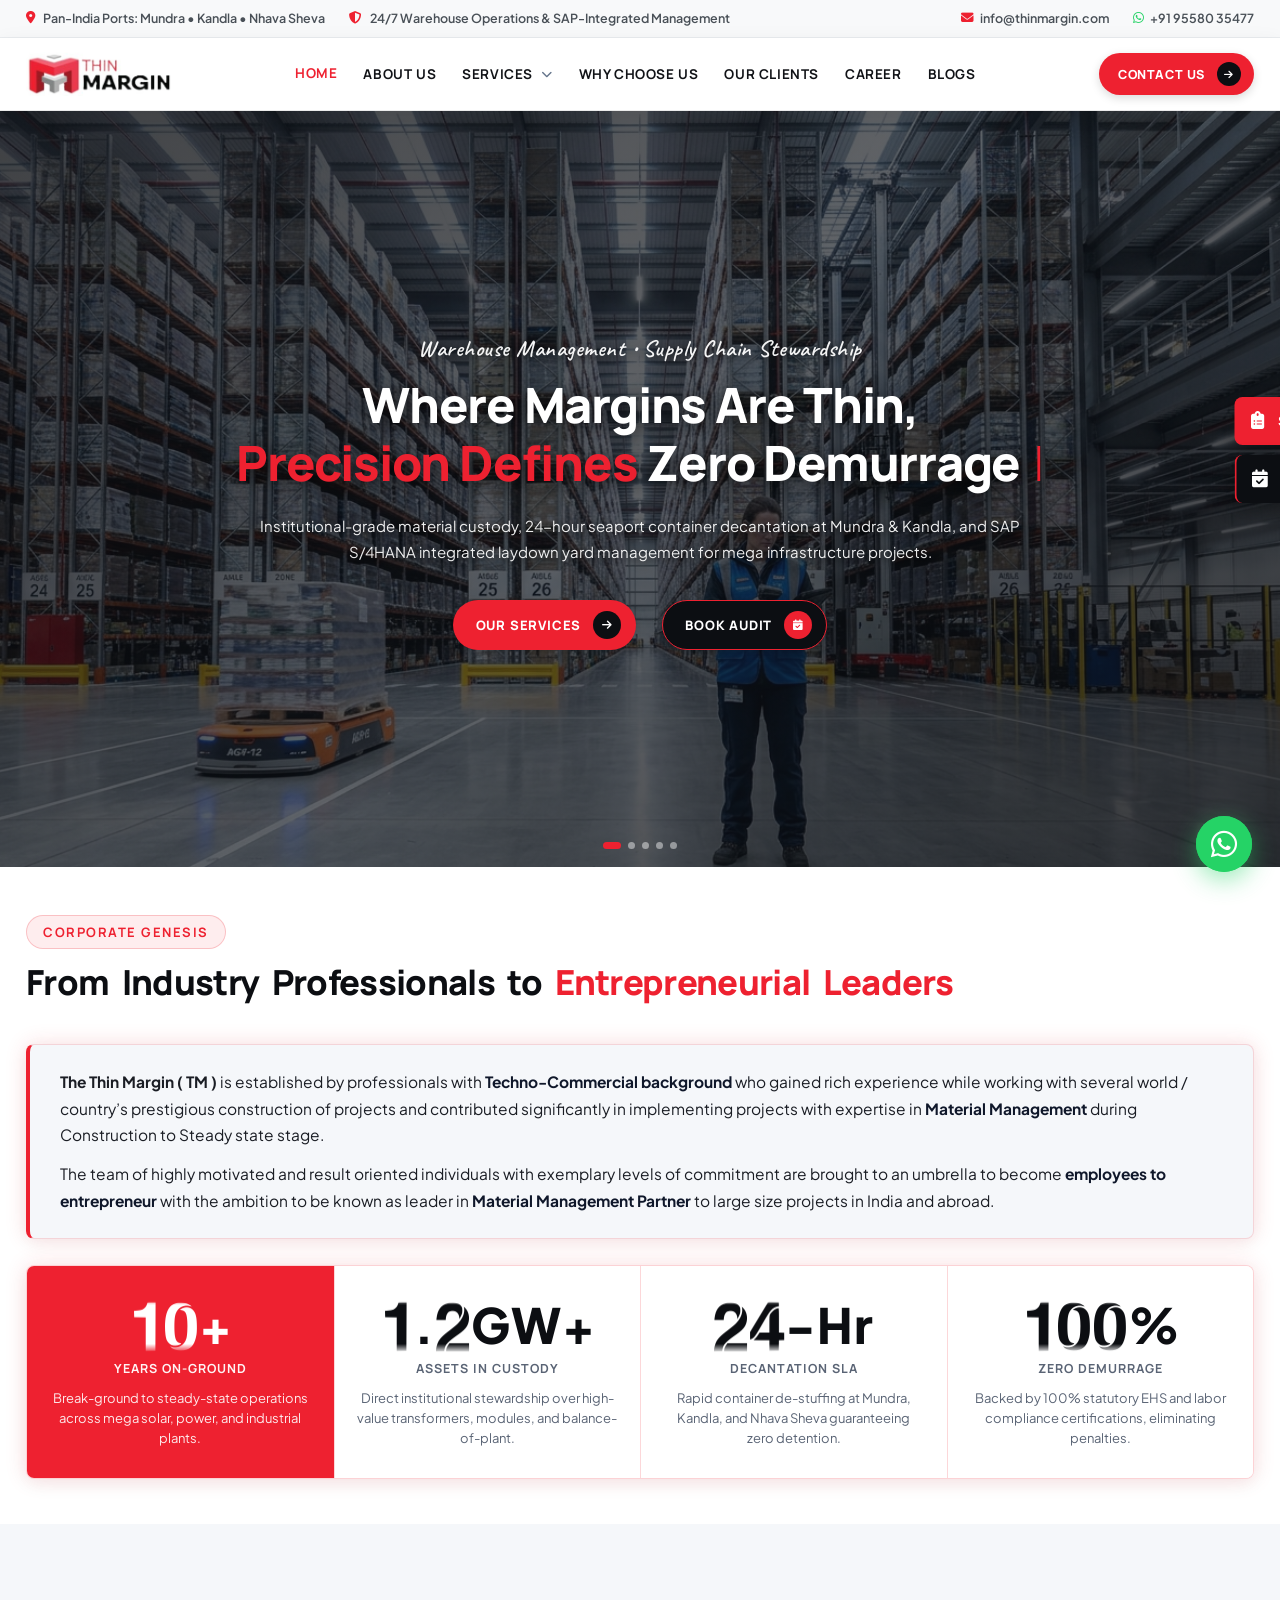
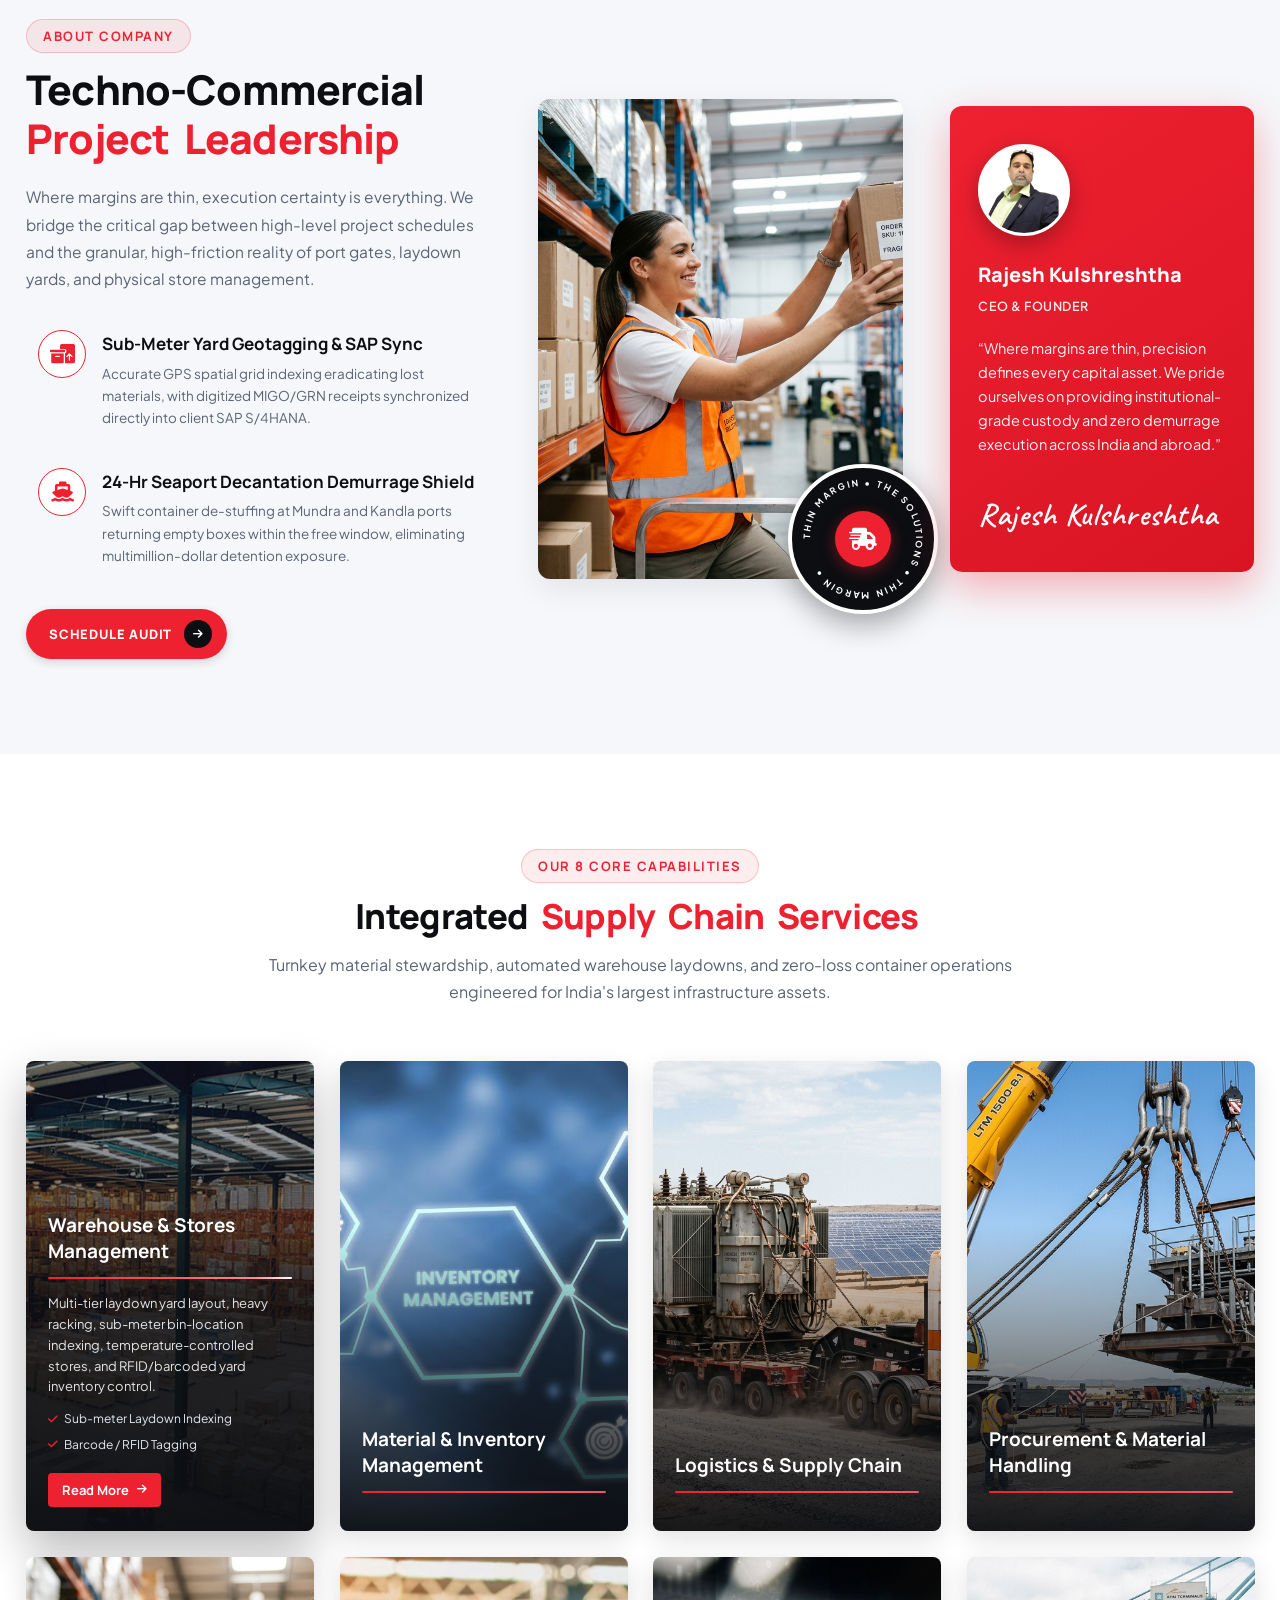
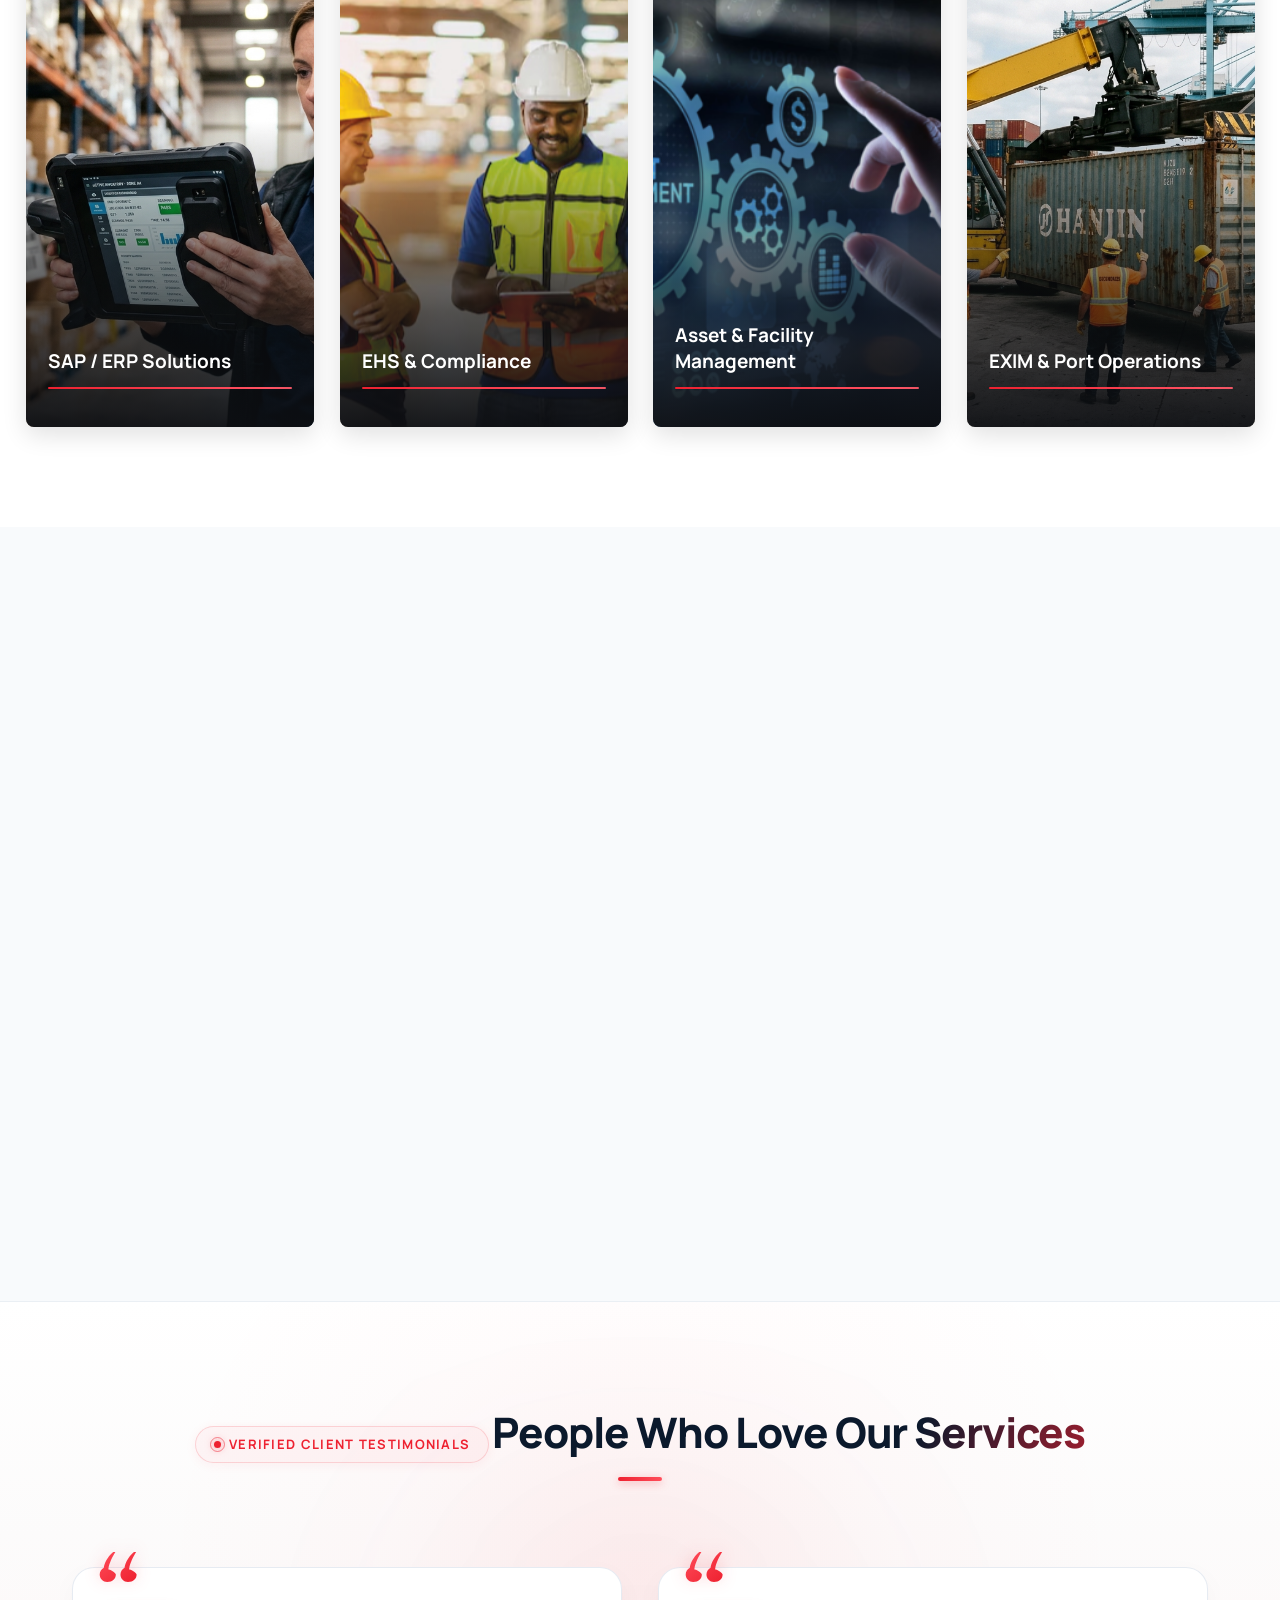
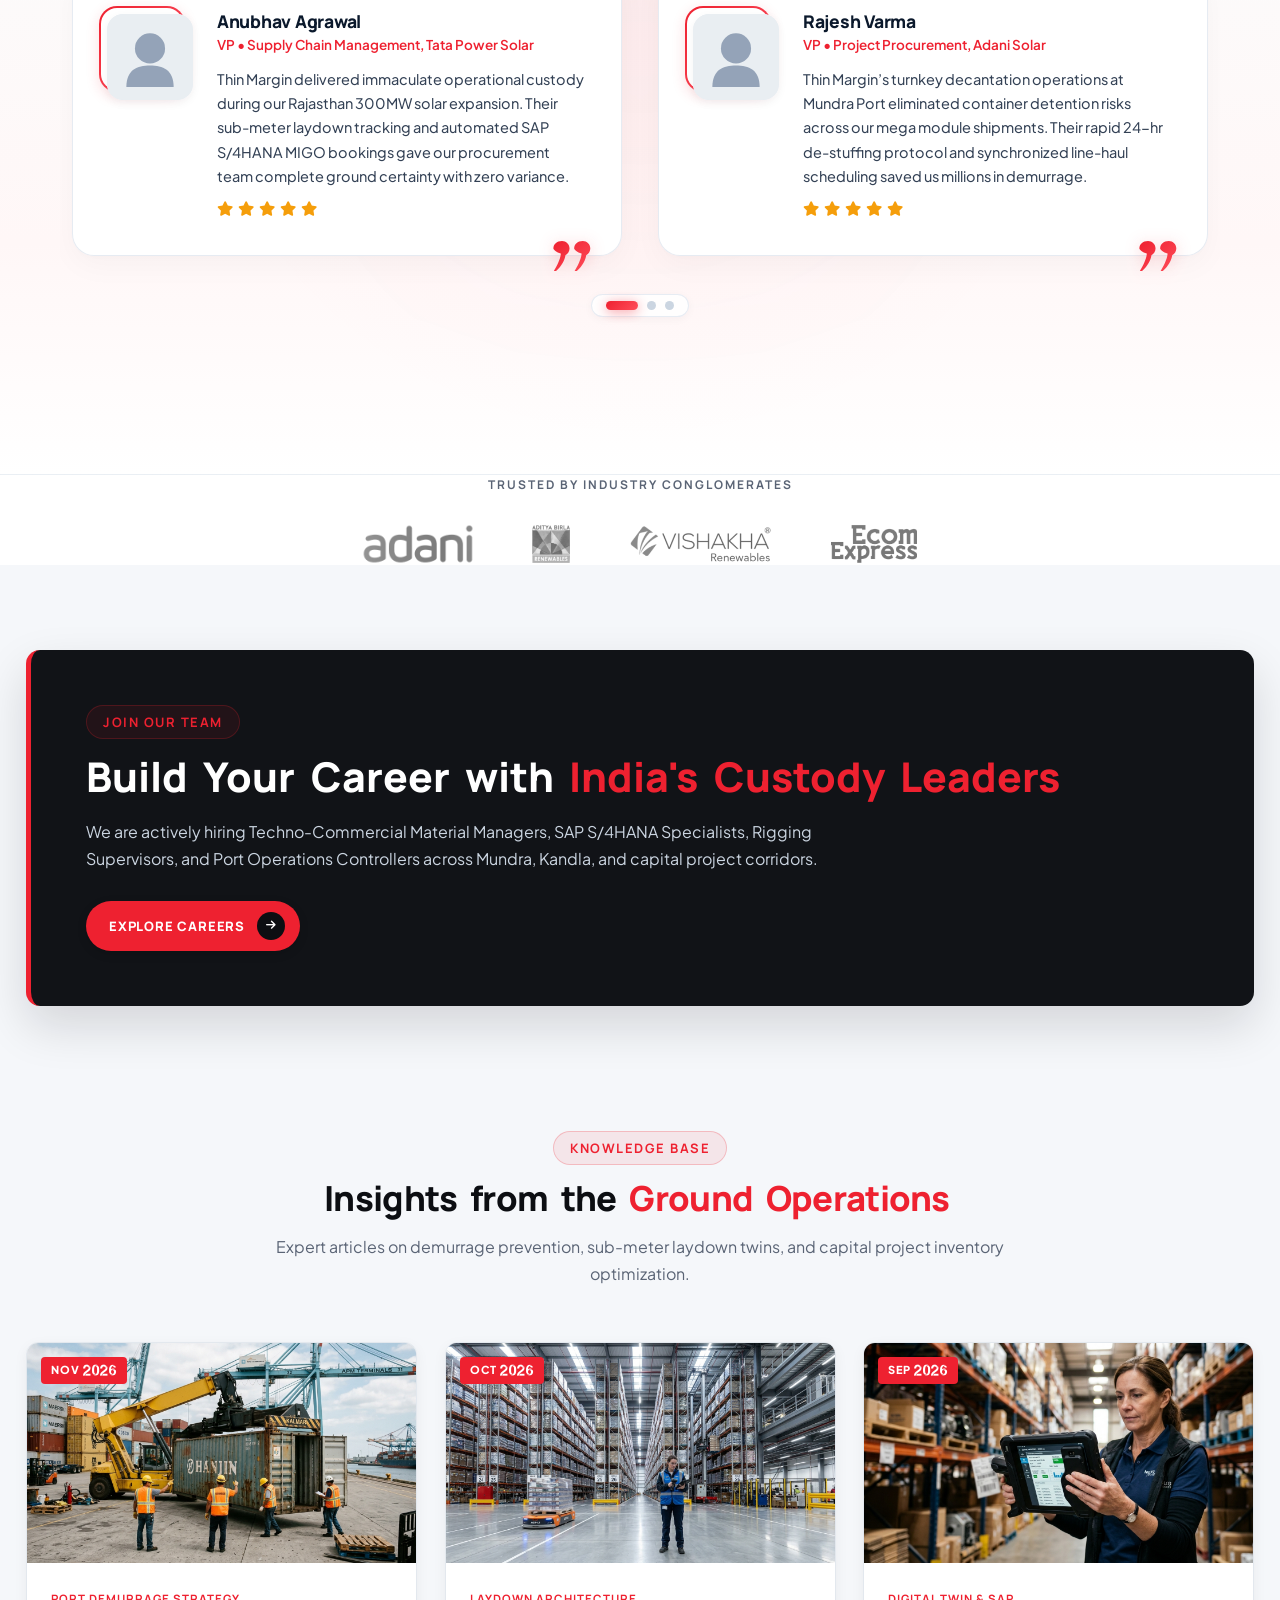
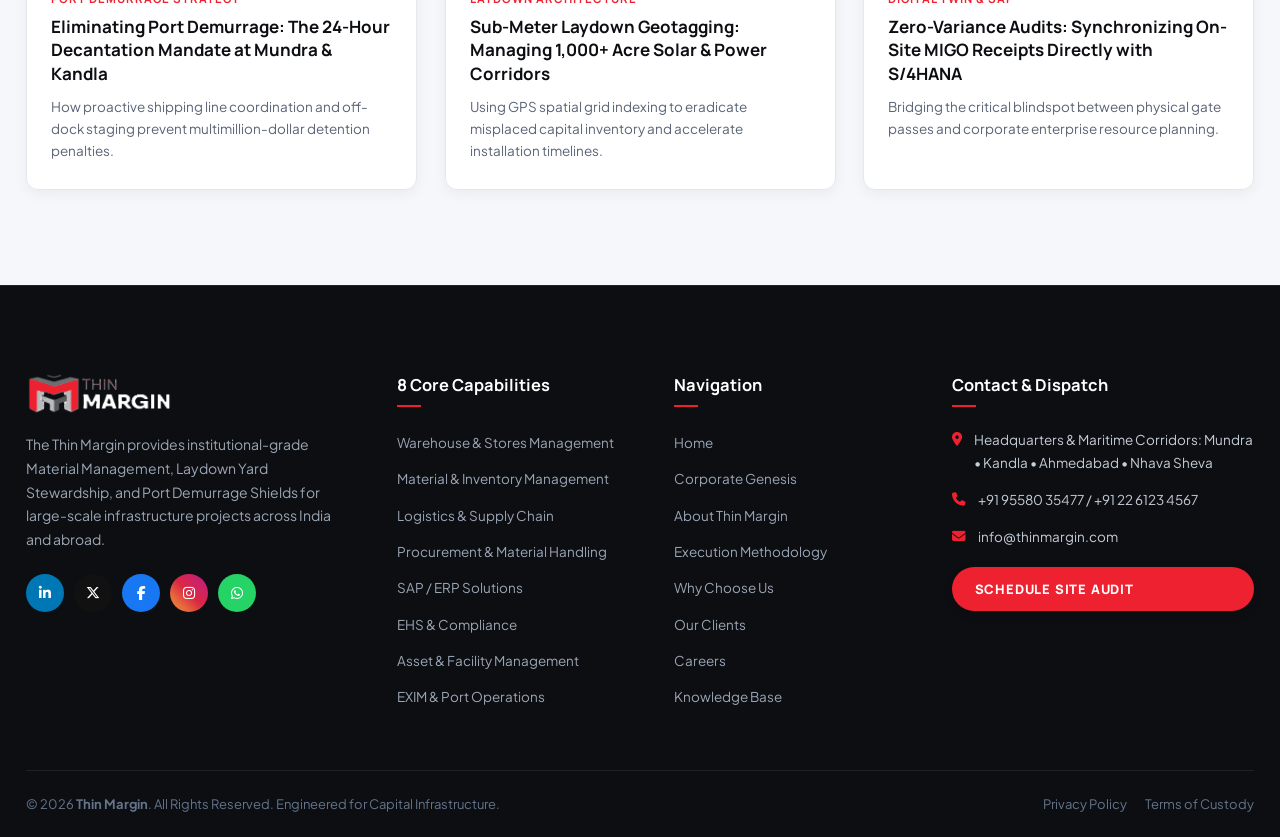
==== commit 6e4f770c: "Redesign Testimonials with Magic UI and Aceternity UI standards, follow-through, anticipation, movin" ====
--- a/index.html
+++ b/index.html
@@ -19,7 +19,7 @@
   <link rel="stylesheet" href="https://cdnjs.cloudflare.com/ajax/libs/font-awesome/6.5.1/css/all.min.css" crossorigin="anonymous" referrerpolicy="no-referrer" />
 
   <!-- Main Stylesheet -->
-  <link rel="stylesheet" href="assest/css/style.css?v=71.0">
+  <link rel="stylesheet" href="assest/css/style.css?v=72.0">
 </head>
 <body class="tm-body">
 
@@ -761,6 +761,8 @@
        9. CLIENT TESTIMONIALS (EXACT REFERENCE DESIGN WITH WEBSITE BRAND GRADIENT)
        ========================================================================== -->
   <section class="tm-testimonials-ref-section" id="testimonials">
+    <!-- Aceternity Dynamic Cursor Spotlight -->
+    <div class="ref-interactive-spotlight" id="refSpotlight" aria-hidden="true"></div>
     <!-- Website Signature Gradient Definition for SVG Quotes -->
     <svg width="0" height="0" style="position:absolute;visibility:hidden;pointer-events:none;" aria-hidden="true">
       <defs>
@@ -778,9 +780,12 @@
 
       <!-- Header Matching User Reference with Website Brand Gradient -->
       <div class="ref-testi-header reveal-fade-up">
+        <div class="ref-header-badge">
+          <span class="ref-header-badge-dot" aria-hidden="true"></span>
+          <span class="ref-header-kicker">Verified Client Testimonials</span>
+        </div>
+        <h2 class="ref-header-title">People Who Love Our Services</h2>
         <div class="ref-header-accent-bar" aria-hidden="true"></div>
-        <span class="ref-header-kicker">Testimonials</span>
-        <h2 class="ref-header-title">People Who Love Our Services</h2>
       </div>
 
       <!-- Testimonial Cards Carousel Stage (2 Cards Visible in One View) -->
@@ -823,11 +828,11 @@
                   Thin Margin delivered immaculate operational custody during our Rajasthan 300MW solar expansion. Their sub-meter laydown tracking and automated SAP S/4HANA MIGO bookings gave our procurement team complete ground certainty with zero variance.
                 </p>
                 <div class="ref-stars-rating" aria-label="5 out of 5 stars">
-                  <i class="fa-solid fa-star"></i>
-                  <i class="fa-solid fa-star"></i>
-                  <i class="fa-solid fa-star"></i>
-                  <i class="fa-solid fa-star"></i>
-                  <i class="fa-solid fa-star"></i>
+                  <i class="fa-solid fa-star" style="--star-idx: 0;"></i>
+                  <i class="fa-solid fa-star" style="--star-idx: 1;"></i>
+                  <i class="fa-solid fa-star" style="--star-idx: 2;"></i>
+                  <i class="fa-solid fa-star" style="--star-idx: 3;"></i>
+                  <i class="fa-solid fa-star" style="--star-idx: 4;"></i>
                 </div>
               </div>
             </div>
@@ -865,11 +870,11 @@
                   Thin Margin’s turnkey decantation operations at Mundra Port eliminated container detention risks across our mega module shipments. Their rapid 24-hr de-stuffing protocol and synchronized line-haul scheduling saved us millions in demurrage.
                 </p>
                 <div class="ref-stars-rating" aria-label="5 out of 5 stars">
-                  <i class="fa-solid fa-star"></i>
-                  <i class="fa-solid fa-star"></i>
-                  <i class="fa-solid fa-star"></i>
-                  <i class="fa-solid fa-star"></i>
-                  <i class="fa-solid fa-star"></i>
+                  <i class="fa-solid fa-star" style="--star-idx: 0;"></i>
+                  <i class="fa-solid fa-star" style="--star-idx: 1;"></i>
+                  <i class="fa-solid fa-star" style="--star-idx: 2;"></i>
+                  <i class="fa-solid fa-star" style="--star-idx: 3;"></i>
+                  <i class="fa-solid fa-star" style="--star-idx: 4;"></i>
                 </div>
               </div>
             </div>
@@ -907,11 +912,11 @@
                   Handling oversized heavy capital equipment requires flawless ground coordination. Thin Margin provided immaculate off-dock laydown security, zero-variance custody handover, and complete statutory compliance throughout.
                 </p>
                 <div class="ref-stars-rating" aria-label="5 out of 5 stars">
-                  <i class="fa-solid fa-star"></i>
-                  <i class="fa-solid fa-star"></i>
-                  <i class="fa-solid fa-star"></i>
-                  <i class="fa-solid fa-star"></i>
-                  <i class="fa-solid fa-star"></i>
+                  <i class="fa-solid fa-star" style="--star-idx: 0;"></i>
+                  <i class="fa-solid fa-star" style="--star-idx: 1;"></i>
+                  <i class="fa-solid fa-star" style="--star-idx: 2;"></i>
+                  <i class="fa-solid fa-star" style="--star-idx: 3;"></i>
+                  <i class="fa-solid fa-star" style="--star-idx: 4;"></i>
                 </div>
               </div>
             </div>
@@ -949,11 +954,11 @@
                   Pristine component preservation and weatherproof yard storage are critical for our bifacial supplies. Thin Margin’s dedicated site discipline protected our high-value solar assets without a single mismatch across the entire season.
                 </p>
                 <div class="ref-stars-rating" aria-label="5 out of 5 stars">
-                  <i class="fa-solid fa-star"></i>
-                  <i class="fa-solid fa-star"></i>
-                  <i class="fa-solid fa-star"></i>
-                  <i class="fa-solid fa-star"></i>
-                  <i class="fa-solid fa-star"></i>
+                  <i class="fa-solid fa-star" style="--star-idx: 0;"></i>
+                  <i class="fa-solid fa-star" style="--star-idx: 1;"></i>
+                  <i class="fa-solid fa-star" style="--star-idx: 2;"></i>
+                  <i class="fa-solid fa-star" style="--star-idx: 3;"></i>
+                  <i class="fa-solid fa-star" style="--star-idx: 4;"></i>
                 </div>
               </div>
             </div>
@@ -991,11 +996,11 @@
                   Thin Margin is a trusted execution partner for high-stakes capital logistics. Their mechanized cross-dock operations, 24-hr container de-stuffing at Mundra Port, and flawless material reconciliation gave our EPC projects total delivery assurance.
                 </p>
                 <div class="ref-stars-rating" aria-label="5 out of 5 stars">
-                  <i class="fa-solid fa-star"></i>
-                  <i class="fa-solid fa-star"></i>
-                  <i class="fa-solid fa-star"></i>
-                  <i class="fa-solid fa-star"></i>
-                  <i class="fa-solid fa-star"></i>
+                  <i class="fa-solid fa-star" style="--star-idx: 0;"></i>
+                  <i class="fa-solid fa-star" style="--star-idx: 1;"></i>
+                  <i class="fa-solid fa-star" style="--star-idx: 2;"></i>
+                  <i class="fa-solid fa-star" style="--star-idx: 3;"></i>
+                  <i class="fa-solid fa-star" style="--star-idx: 4;"></i>
                 </div>
               </div>
             </div>
@@ -1033,11 +1038,11 @@
                   Their synchronized yard laydown and precision heavy haulage scheduling delivered the velocity and reliability essential for our utility-scale installations. Truly exemplary execution with a 100% zero-demurrage track record.
                 </p>
                 <div class="ref-stars-rating" aria-label="5 out of 5 stars">
-                  <i class="fa-solid fa-star"></i>
-                  <i class="fa-solid fa-star"></i>
-                  <i class="fa-solid fa-star"></i>
-                  <i class="fa-solid fa-star"></i>
-                  <i class="fa-solid fa-star"></i>
+                  <i class="fa-solid fa-star" style="--star-idx: 0;"></i>
+                  <i class="fa-solid fa-star" style="--star-idx: 1;"></i>
+                  <i class="fa-solid fa-star" style="--star-idx: 2;"></i>
+                  <i class="fa-solid fa-star" style="--star-idx: 3;"></i>
+                  <i class="fa-solid fa-star" style="--star-idx: 4;"></i>
                 </div>
               </div>
             </div>
@@ -1384,6 +1389,6 @@
   </div>
 
   <!-- Main JavaScript File -->
-  <script src="assest/js/main.js?v=69.0"></script>
+  <script src="assest/js/main.js?v=72.0"></script>
 </body>
 </html>
--- a/assest/css/style.css
+++ b/assest/css/style.css
@@ -2133,108 +2133,230 @@
 /* ==========================================================================
    12. CLIENT TESTIMONIALS (EXACT REFERENCE DESIGN WITH WEBSITE BRAND GRADIENT)
    ========================================================================== */
+/* ==========================================================================
+   12. CLIENT TESTIMONIALS (ANIMATED HIGH-END UI REDESIGN - MAGIC UI & ACETERNETY STANDARDS)
+   ========================================================================== */
 .tm-testimonials-ref-section {
   position: relative;
-  padding: 95px 0 105px;
-  background: linear-gradient(180deg, #ffffff 0%, #fffdfd 40%, #fffafa 75%, #ffffff 100%);
+  padding: 105px 0 115px;
+  background: linear-gradient(180deg, #ffffff 0%, #fcfbfb 30%, #fff7f7 70%, #ffffff 100%);
   overflow: hidden;
-  border-top: 1px solid rgba(241, 245, 249, 0.85);
-  border-bottom: 1px solid rgba(241, 245, 249, 0.85);
-}
-
-/* Radiant Ambient Glow (Lightened & Subtle) */
+  border-top: 1px solid rgba(226, 232, 240, 0.7);
+  border-bottom: 1px solid rgba(226, 232, 240, 0.7);
+}
+
+/* Aceternity UI Dynamic Cursor Spotlight */
+.ref-interactive-spotlight {
+  position: absolute;
+  inset: 0;
+  pointer-events: none;
+  background: radial-gradient(
+    650px circle at var(--spotlight-x, 50%) var(--spotlight-y, 35%),
+    rgba(238, 33, 48, 0.05) 0%,
+    rgba(255, 77, 90, 0.015) 40%,
+    transparent 75%
+  );
+  transition: opacity 0.4s ease;
+  z-index: 0;
+}
+
+/* Ambient Subtle Depth Glow */
 .ref-ambient-glow {
   position: absolute;
-  top: 40%;
+  top: 45%;
   left: 50%;
   transform: translate(-50%, -50%);
-  width: 750px;
-  height: 480px;
-  background: radial-gradient(circle, rgba(238, 33, 48, 0.025) 0%, rgba(255, 77, 90, 0.008) 45%, transparent 70%);
+  width: 820px;
+  height: 520px;
+  background: radial-gradient(circle, rgba(238, 33, 48, 0.035) 0%, rgba(255, 77, 90, 0.01) 45%, transparent 75%);
   pointer-events: none;
   z-index: 0;
-  filter: blur(50px);
-}
-
-/* --- Section Header (Matching Reference Image) --- */
+  filter: blur(60px);
+}
+
+/* --- Section Header (Magic UI Animated Shiny Text & Border Beam Pill) --- */
 .ref-testi-header {
   text-align: center;
-  margin-bottom: 52px;
+  margin-bottom: 56px;
   position: relative;
   z-index: 1;
 }
 
+/* Pill Badge with Pulsing Status Indicator */
+.ref-header-badge {
+  display: inline-flex;
+  align-items: center;
+  gap: 8px;
+  padding: 6px 18px;
+  border-radius: 999px;
+  background: rgba(238, 33, 48, 0.04);
+  border: 1px solid rgba(238, 33, 48, 0.16);
+  box-shadow: 0 2px 12px rgba(238, 33, 48, 0.06);
+  margin-bottom: 14px;
+  transition: all 0.3s cubic-bezier(0.16, 1, 0.3, 1);
+}
+
+.ref-header-badge:hover {
+  background: rgba(238, 33, 48, 0.08);
+  border-color: rgba(238, 33, 48, 0.28);
+  transform: translateY(-1px);
+}
+
+.ref-header-badge-dot {
+  position: relative;
+  width: 7px;
+  height: 7px;
+  border-radius: 50%;
+  background: #ee2130;
+  box-shadow: 0 0 8px rgba(238, 33, 48, 0.6);
+}
+
+.ref-header-badge-dot::after {
+  content: '';
+  position: absolute;
+  inset: -4px;
+  border-radius: 50%;
+  border: 1.5px solid rgba(238, 33, 48, 0.5);
+  animation: badgeDotPulse 2.4s cubic-bezier(0.16, 1, 0.3, 1) infinite;
+}
+
+@keyframes badgeDotPulse {
+  0% {
+    transform: scale(0.8);
+    opacity: 1;
+  }
+  70% {
+    transform: scale(2.2);
+    opacity: 0;
+  }
+  100% {
+    transform: scale(2.2);
+    opacity: 0;
+  }
+}
+
+.ref-header-kicker {
+  font-family: var(--font-heading);
+  font-size: 13px;
+  font-weight: 700;
+  text-transform: uppercase;
+  color: #ee2130;
+  letter-spacing: 0.1em;
+}
+
+/* Magic UI Animated Shimmer Heading */
+@keyframes magicShimmer {
+  0%, 100% {
+    background-position: 0% 50%;
+  }
+  50% {
+    background-position: 100% 50%;
+  }
+}
+
+.ref-header-title {
+  font-family: var(--font-heading);
+  font-size: 42px;
+  font-weight: 800;
+  line-height: 1.2;
+  margin: 0 auto 12px;
+  letter-spacing: -0.025em;
+  background: linear-gradient(
+    115deg,
+    #0b192c 0%,
+    #0b192c 30%,
+    #ee2130 50%,
+    #ff4d5a 65%,
+    #0b192c 80%,
+    #0b192c 100%
+  );
+  background-size: 240% 100%;
+  -webkit-background-clip: text;
+  -webkit-text-fill-color: transparent;
+  animation: magicShimmer 6.5s cubic-bezier(0.4, 0, 0.2, 1) infinite;
+  display: inline-block;
+  max-width: 800px;
+}
+
+/* Dynamic Accent Underline Bar */
 .ref-header-accent-bar {
-  width: 38px;
+  width: 44px;
   height: 4px;
   background: linear-gradient(90deg, #ee2130 0%, #ff4d5a 100%);
   border-radius: 4px;
-  margin: 0 auto 10px;
-}
-
-.ref-header-kicker {
-  display: block;
-  font-family: var(--font-heading);
-  font-size: 14px;
-  font-weight: 700;
-  text-transform: uppercase;
-  color: #ee2130;
-  letter-spacing: 0.08em;
-  margin-bottom: 6px;
-  background: none;
-  border: none;
-  padding: 0;
-}
-
-.ref-header-title {
-  font-family: var(--font-heading);
-  font-size: 40px;
-  font-weight: 800;
-  color: #0b192c;
-  line-height: 1.22;
-  margin: 0;
-  letter-spacing: -0.02em;
-}
-
-/* --- 2-Cards Carousel Wrapper --- */
+  margin: 0 auto;
+  box-shadow: 0 2px 8px rgba(238, 33, 48, 0.35);
+  transition: width 0.4s cubic-bezier(0.16, 1, 0.3, 1);
+}
+
+.ref-testi-header:hover .ref-header-accent-bar {
+  width: 72px;
+}
+
+/* --- Carousel Stage --- */
 .ref-carousel-wrapper {
   position: relative;
   z-index: 1;
   max-width: 1160px;
   margin: 0 auto;
   overflow: hidden;
-  padding: 30px 10px 42px;
+  padding: 30px 12px 42px;
+  perspective: 1200px;
 }
 
 .ref-carousel-track {
   display: flex;
   gap: 36px;
-  transition: transform 0.55s cubic-bezier(0.16, 1, 0.3, 1);
+  transition: transform 0.6s cubic-bezier(0.16, 1, 0.3, 1);
   will-change: transform;
 }
 
-/* --- Testimonial Card (Exact Reference Geometry - No Top Line on Hover) --- */
+/* --- Testimonial Card with 3D Arc Motion & Follow-Through --- */
 .ref-testi-card {
-  flex: 0 0 calc(50% - 18px); /* Exactly two cards in one view */
-  position: relative;
-  background: #ffffff;
-  border: 1.5px solid #edf1f6;
-  border-radius: 20px;
+  flex: 0 0 calc(50% - 18px);
+  position: relative;
+  background: rgba(255, 255, 255, 0.96);
+  backdrop-filter: blur(16px);
+  -webkit-backdrop-filter: blur(16px);
+  border: 1.5px solid rgba(226, 232, 240, 0.85);
+  border-radius: 22px;
   padding: 42px 34px 38px 34px;
   box-shadow: 0 10px 30px rgba(15, 23, 42, 0.03), 0 2px 6px rgba(15, 23, 42, 0.02);
-  transition: all 0.35s cubic-bezier(0.16, 1, 0.3, 1);
+  transition: transform 0.4s cubic-bezier(0.34, 1.4, 0.64, 1),
+              box-shadow 0.4s cubic-bezier(0.16, 1, 0.3, 1),
+              border-color 0.35s ease;
   display: flex;
   flex-direction: column;
   justify-content: center;
+  transform-style: preserve-3d;
+  will-change: transform, box-shadow;
 }
 
 .ref-testi-card:hover {
-  transform: translateY(-5px);
-  border-color: rgba(238, 33, 48, 0.25);
-  box-shadow: 0 20px 45px rgba(238, 33, 48, 0.07), 0 4px 12px rgba(15, 23, 42, 0.03);
-}
-
-/* Giant Quotation Marks (Website Brand Gradient - Properly Inverted Pair) */
+  transform: translateY(-8px) scale(1.01);
+  border-color: rgba(238, 33, 48, 0.28);
+  box-shadow: 0 24px 50px rgba(238, 33, 48, 0.08), 0 8px 18px rgba(15, 23, 42, 0.04);
+}
+
+/* Moving In Arcs: Continuous Gentle Floating Arc for Quotation Marks */
+@keyframes quoteFloatArcTop {
+  0%, 100% {
+    transform: rotate(180deg) translate(0, 0);
+  }
+  50% {
+    transform: rotate(181.5deg) translate(-2px, -3.5px);
+  }
+}
+
+@keyframes quoteFloatArcBottom {
+  0%, 100% {
+    transform: rotate(0deg) translate(0, 0);
+  }
+  50% {
+    transform: rotate(-1.5deg) translate(2px, 3.5px);
+  }
+}
+
 .ref-quote-glyph-top {
   position: absolute;
   top: -16px;
@@ -2243,7 +2365,8 @@
   z-index: 2;
   line-height: 1;
   display: inline-flex;
-  transition: transform 0.3s ease;
+  transition: transform 0.45s cubic-bezier(0.34, 1.56, 0.64, 1);
+  animation: quoteFloatArcTop 5s ease-in-out infinite;
 }
 
 .ref-quote-glyph-bottom {
@@ -2254,24 +2377,30 @@
   z-index: 2;
   line-height: 1;
   display: inline-flex;
-  transition: transform 0.3s ease;
+  transition: transform 0.45s cubic-bezier(0.34, 1.56, 0.64, 1);
+  animation: quoteFloatArcBottom 5s ease-in-out infinite 0.75s;
 }
 
 .ref-quote-glyph-top svg {
   display: block;
-  transform: rotate(180deg); /* Exact reference opening quotation mark: bulbs at bottom, tails up-left */
+  transform: rotate(180deg); /* Opening "66" orientation matching user reference */
+  filter: drop-shadow(0 2px 8px rgba(238, 33, 48, 0.2));
 }
 
 .ref-quote-glyph-bottom svg {
-  display: block; /* Exact reference closing quotation mark: bulbs at top, tails down-left */
-}
-
+  display: block; /* Closing "99" orientation matching user reference */
+  filter: drop-shadow(0 2px 8px rgba(238, 33, 48, 0.2));
+}
+
+/* Snappy Anticipation & Follow-Through on Hover for Quotation Marks */
 .ref-testi-card:hover .ref-quote-glyph-top {
-  transform: scale(1.08) translateY(-2px);
+  transform: scale(1.15) translate(-4px, -6px) rotate(176deg);
+  animation-play-state: paused;
 }
 
 .ref-testi-card:hover .ref-quote-glyph-bottom {
-  transform: scale(1.08) translateY(2px);
+  transform: scale(1.15) translate(4px, 6px) rotate(4deg);
+  animation-play-state: paused;
 }
 
 /* Inner Layout: Avatar on left, Details on right */
@@ -2283,7 +2412,7 @@
   z-index: 1;
 }
 
-/* Avatar with Gradient Outline Frame */
+/* Avatar Wrapper with Follow-Through Spring Frame */
 .ref-avatar-wrapper {
   position: relative;
   width: 86px;
@@ -2303,13 +2432,14 @@
   border-radius: 18px;
   pointer-events: none;
   z-index: 0;
-  transition: transform 0.3s ease, box-shadow 0.3s ease;
-  box-shadow: 0 3px 12px rgba(238, 33, 48, 0.14);
-}
-
+  transition: transform 0.45s cubic-bezier(0.34, 1.5, 0.64, 1), box-shadow 0.4s ease;
+  box-shadow: 0 4px 14px rgba(238, 33, 48, 0.15);
+}
+
+/* Spring Follow-Through on Hover */
 .ref-testi-card:hover .ref-avatar-frame {
-  transform: translate(-2px, -2px);
-  box-shadow: 0 5px 16px rgba(238, 33, 48, 0.22);
+  transform: translate(-5px, -5px) rotate(-1.5deg);
+  box-shadow: 0 8px 24px rgba(238, 33, 48, 0.26);
 }
 
 .ref-avatar-box {
@@ -2329,7 +2459,7 @@
   display: block;
 }
 
-/* Card Details Column: Clean Typography (No Tags, Matching 2nd Reference Image) */
+/* Card Details Column: Typography & Content */
 .ref-card-details {
   flex: 1;
   min-width: 0;
@@ -2337,12 +2467,17 @@
 
 .ref-person-name {
   font-family: var(--font-heading);
-  font-size: 17px;
+  font-size: 17.5px;
   font-weight: 800;
   color: #0b192c;
   margin: 0 0 3px;
   line-height: 1.3;
-  letter-spacing: -0.01em;
+  letter-spacing: -0.015em;
+  transition: color 0.3s ease;
+}
+
+.ref-testi-card:hover .ref-person-name {
+  color: #0b192c;
 }
 
 .ref-person-role {
@@ -2363,23 +2498,38 @@
   font-weight: 450;
 }
 
+/* Left-Aligned Star Rating with Sequential Stagger Sparkle Follow-Through */
 .ref-stars-rating {
   display: flex;
   align-items: center;
   justify-content: flex-start;
-  gap: 4px;
+  gap: 5px;
   color: #f59e0b;
   font-size: 14.5px;
   margin-top: 8px;
 }
 
-/* --- Centered Slider Dots Only (Strictly No Side Arrows) --- */
+.ref-stars-rating i {
+  display: inline-block;
+  transition: transform 0.35s cubic-bezier(0.34, 1.6, 0.64, 1),
+              color 0.25s ease,
+              text-shadow 0.35s ease;
+  transition-delay: calc(var(--star-idx, 0) * 45ms);
+}
+
+.ref-testi-card:hover .ref-stars-rating i {
+  transform: scale(1.22) translateY(-2px);
+  color: #f59e0b;
+  text-shadow: 0 0 10px rgba(245, 158, 11, 0.55);
+}
+
+/* --- Magic UI Elastic Morphing Dots Navigation (Strictly No Side Arrows) --- */
 .ref-carousel-nav-row {
   display: flex;
   align-items: center;
   justify-content: center;
-  gap: 10px;
-  margin-top: 36px;
+  gap: 12px;
+  margin-top: 38px;
   position: relative;
   z-index: 2;
 }
@@ -2388,39 +2538,55 @@
   display: flex;
   align-items: center;
   gap: 9px;
+  background: rgba(255, 255, 255, 0.85);
+  backdrop-filter: blur(8px);
+  padding: 6px 14px;
+  border-radius: 999px;
+  border: 1px solid rgba(226, 232, 240, 0.8);
+  box-shadow: 0 2px 10px rgba(15, 23, 42, 0.04);
 }
 
 .ref-dot {
   width: 9px;
   height: 9px;
-  border-radius: 50%; /* Exactly circular dots like in reference */
+  border-radius: 999px;
   background: #cbd5e1;
   border: none;
   cursor: pointer;
   padding: 0;
-  transition: all 0.3s cubic-bezier(0.16, 1, 0.3, 1);
-}
-
+  transition: width 0.4s cubic-bezier(0.34, 1.4, 0.64, 1),
+              background 0.3s ease,
+              transform 0.3s cubic-bezier(0.16, 1, 0.3, 1),
+              box-shadow 0.3s ease;
+}
+
+.ref-dot:hover {
+  transform: scale(1.25);
+  background: #94a3b8;
+}
+
+/* Active Morphing Elastic Pill */
 .ref-dot.active {
+  width: 32px;
   background: linear-gradient(135deg, #ee2130 0%, #ff4d5a 100%);
-  transform: scale(1.3);
-  box-shadow: 0 2px 10px rgba(238, 33, 48, 0.45);
+  box-shadow: 0 2px 12px rgba(238, 33, 48, 0.45);
+  transform: none;
 }
 
 /* --- Responsive Media Queries --- */
 @media (max-width: 992px) {
   .ref-testi-card {
-    flex: 0 0 100%; /* Single card on mobile/tablets */
+    flex: 0 0 100%;
   }
 
   .ref-header-title {
-    font-size: 32px;
+    font-size: 34px;
   }
 }
 
 @media (max-width: 640px) {
   .tm-testimonials-ref-section {
-    padding: 70px 0 80px;
+    padding: 75px 0 85px;
   }
 
   .ref-testi-card {
@@ -2459,11 +2625,7 @@
     font-size: 28px;
   }
 }
-
-/* ==========================================================================
-   13. PARTNERS, CAREERS & BLOGS
-   ========================================================================== */
-.tm-partners-section {
+\n.tm-partners-section {
   padding: 55px 0;
   background-color: #ffffff;
   border-top: 1px solid var(--color-border);
